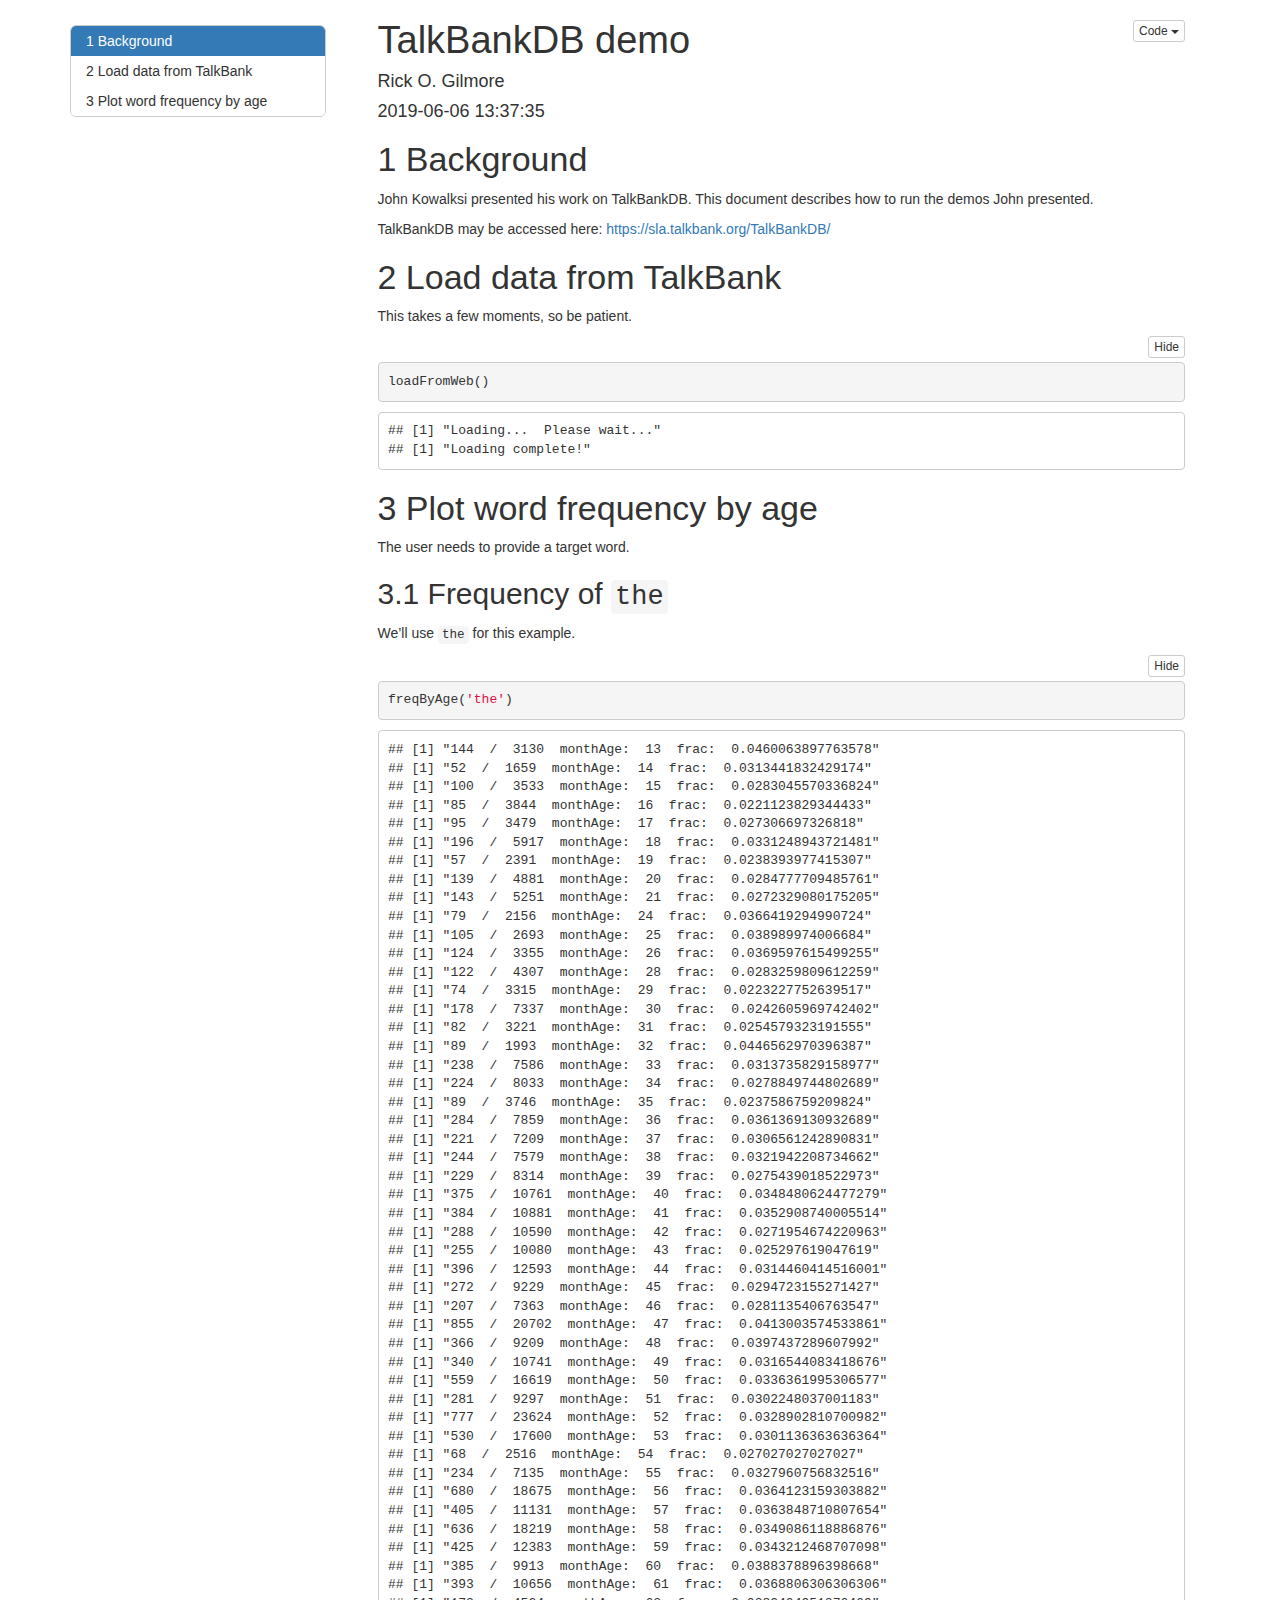
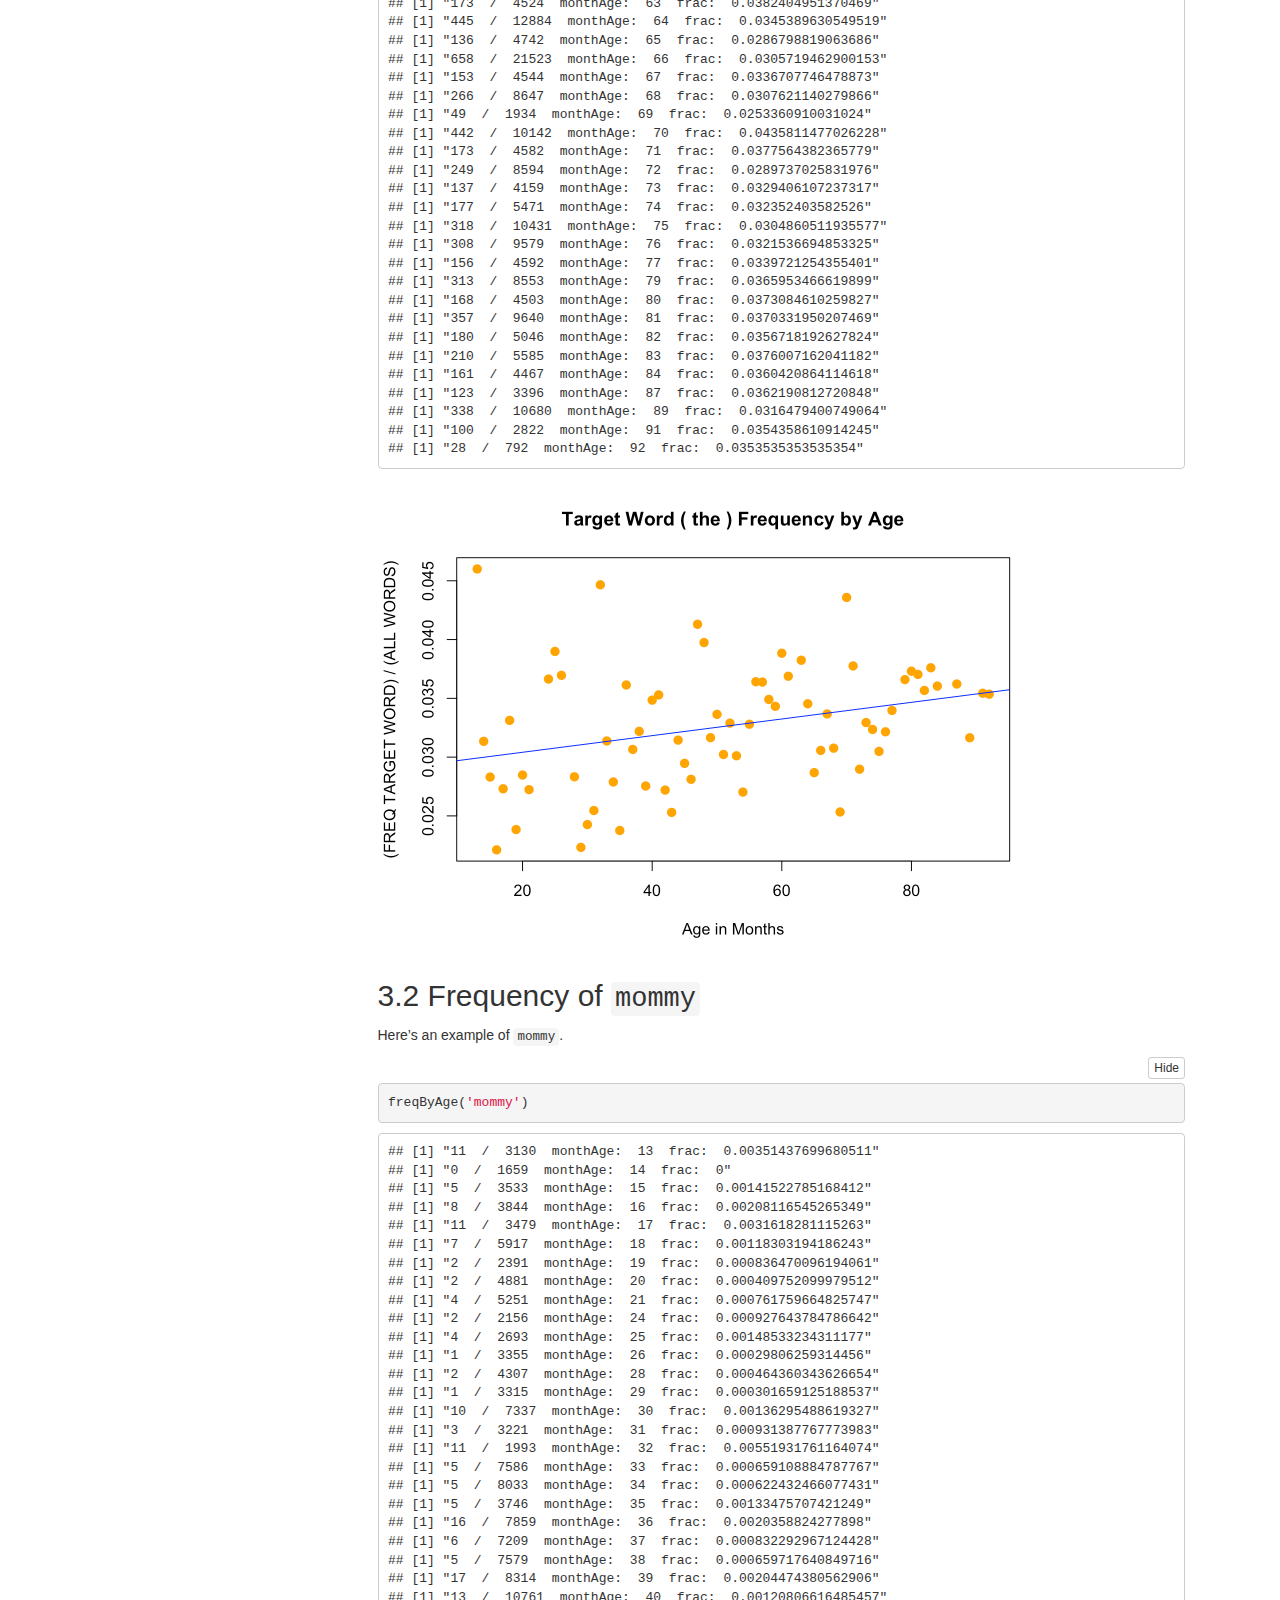
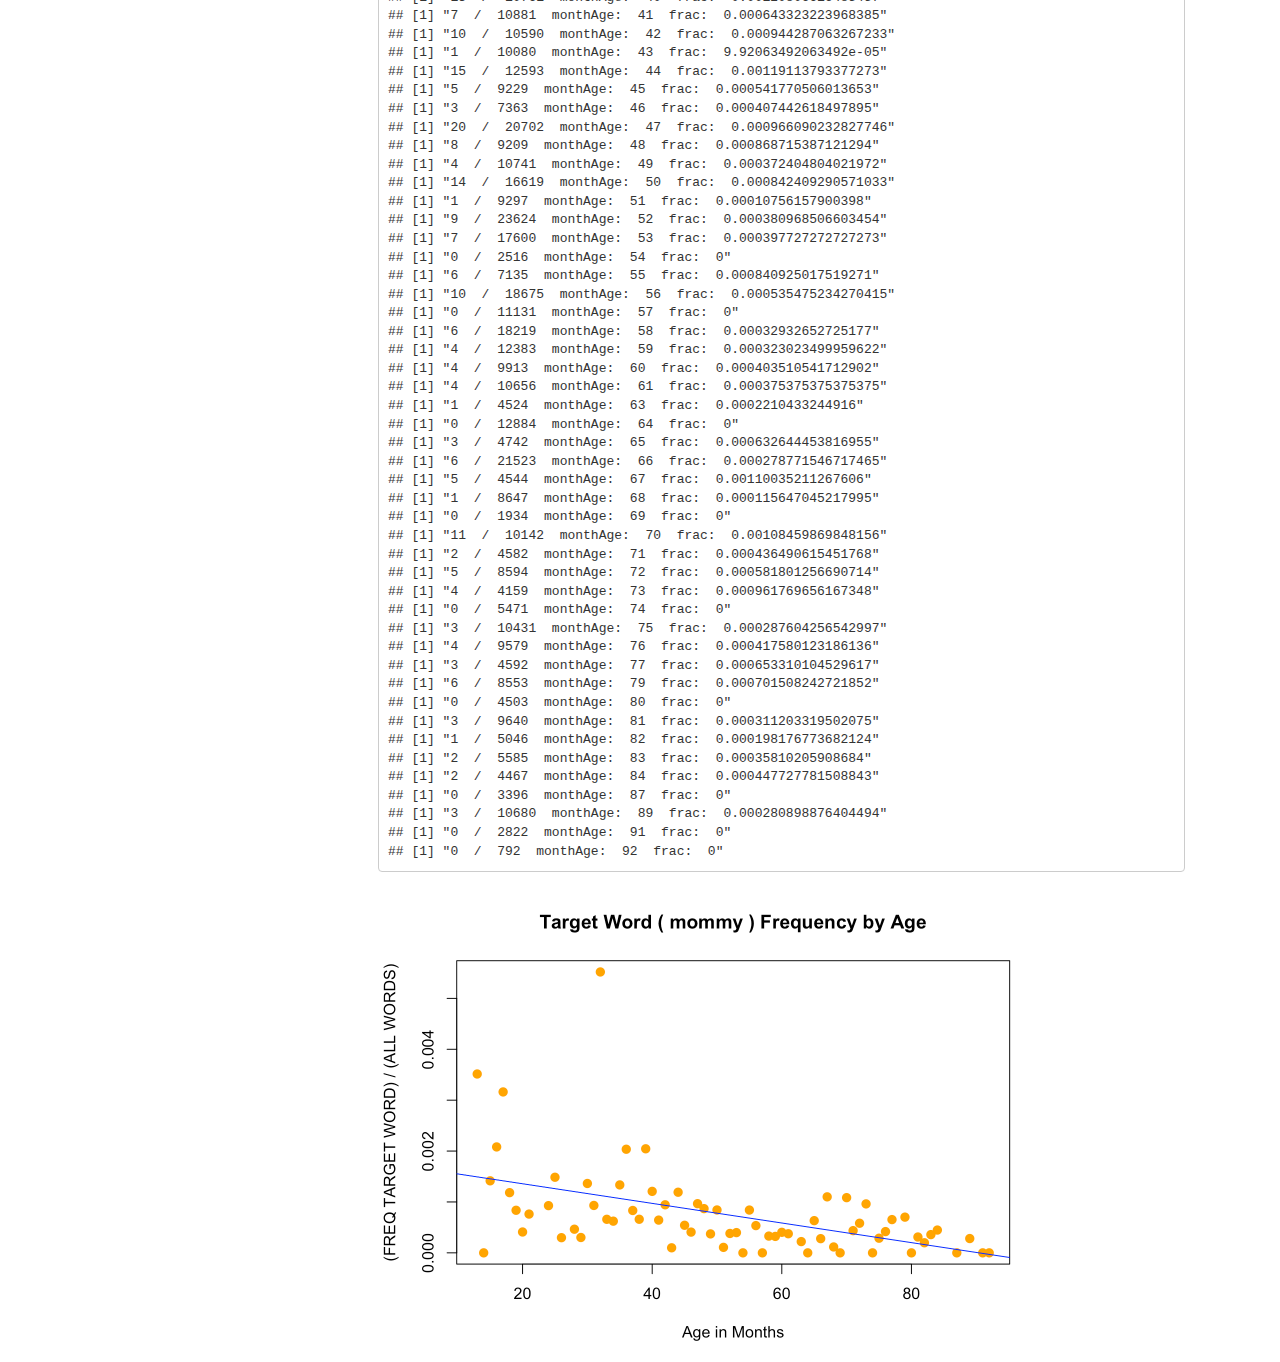
==== TalkBankDB/index.html @ f8108ed7 "Add TalkBankDB foundation" ====
<!DOCTYPE html>

<html xmlns="http://www.w3.org/1999/xhtml">

<head>

<meta charset="utf-8" />
<meta http-equiv="Content-Type" content="text/html; charset=utf-8" />
<meta name="generator" content="pandoc" />


<meta name="author" content="Rick O. Gilmore" />


<title>TalkBankDB demo</title>

<script src="[data-uri]"></script>
<meta name="viewport" content="width=device-width, initial-scale=1" />
<link href="data:text/css;charset=utf-8,html%7Bfont%2Dfamily%3Asans%2Dserif%3B%2Dwebkit%2Dtext%2Dsize%2Dadjust%3A100%25%3B%2Dms%2Dtext%2Dsize%2Dadjust%3A100%25%7Dbody%7Bmargin%3A0%7Darticle%2Caside%2Cdetails%2Cfigcaption%2Cfigure%2Cfooter%2Cheader%2Chgroup%2Cmain%2Cmenu%2Cnav%2Csection%2Csummary%7Bdisplay%3Ablock%7Daudio%2Ccanvas%2Cprogress%2Cvideo%7Bdisplay%3Ainline%2Dblock%3Bvertical%2Dalign%3Abaseline%7Daudio%3Anot%28%5Bcontrols%5D%29%7Bdisplay%3Anone%3Bheight%3A0%7D%5Bhidden%5D%2Ctemplate%7Bdisplay%3Anone%7Da%7Bbackground%2Dcolor%3Atransparent%7Da%3Aactive%2Ca%3Ahover%7Boutline%3A0%7Dabbr%5Btitle%5D%7Bborder%2Dbottom%3A1px%20dotted%7Db%2Cstrong%7Bfont%2Dweight%3A700%7Ddfn%7Bfont%2Dstyle%3Aitalic%7Dh1%7Bmargin%3A%2E67em%200%3Bfont%2Dsize%3A2em%7Dmark%7Bcolor%3A%23000%3Bbackground%3A%23ff0%7Dsmall%7Bfont%2Dsize%3A80%25%7Dsub%2Csup%7Bposition%3Arelative%3Bfont%2Dsize%3A75%25%3Bline%2Dheight%3A0%3Bvertical%2Dalign%3Abaseline%7Dsup%7Btop%3A%2D%2E5em%7Dsub%7Bbottom%3A%2D%2E25em%7Dimg%7Bborder%3A0%7Dsvg%3Anot%28%3Aroot%29%7Boverflow%3Ahidden%7Dfigure%7Bmargin%3A1em%2040px%7Dhr%7Bheight%3A0%3B%2Dwebkit%2Dbox%2Dsizing%3Acontent%2Dbox%3B%2Dmoz%2Dbox%2Dsizing%3Acontent%2Dbox%3Bbox%2Dsizing%3Acontent%2Dbox%7Dpre%7Boverflow%3Aauto%7Dcode%2Ckbd%2Cpre%2Csamp%7Bfont%2Dfamily%3Amonospace%2Cmonospace%3Bfont%2Dsize%3A1em%7Dbutton%2Cinput%2Coptgroup%2Cselect%2Ctextarea%7Bmargin%3A0%3Bfont%3Ainherit%3Bcolor%3Ainherit%7Dbutton%7Boverflow%3Avisible%7Dbutton%2Cselect%7Btext%2Dtransform%3Anone%7Dbutton%2Chtml%20input%5Btype%3Dbutton%5D%2Cinput%5Btype%3Dreset%5D%2Cinput%5Btype%3Dsubmit%5D%7B%2Dwebkit%2Dappearance%3Abutton%3Bcursor%3Apointer%7Dbutton%5Bdisabled%5D%2Chtml%20input%5Bdisabled%5D%7Bcursor%3Adefault%7Dbutton%3A%3A%2Dmoz%2Dfocus%2Dinner%2Cinput%3A%3A%2Dmoz%2Dfocus%2Dinner%7Bpadding%3A0%3Bborder%3A0%7Dinput%7Bline%2Dheight%3Anormal%7Dinput%5Btype%3Dcheckbox%5D%2Cinput%5Btype%3Dradio%5D%7B%2Dwebkit%2Dbox%2Dsizing%3Aborder%2Dbox%3B%2Dmoz%2Dbox%2Dsizing%3Aborder%2Dbox%3Bbox%2Dsizing%3Aborder%2Dbox%3Bpadding%3A0%7Dinput%5Btype%3Dnumber%5D%3A%3A%2Dwebkit%2Dinner%2Dspin%2Dbutton%2Cinput%5Btype%3Dnumber%5D%3A%3A%2Dwebkit%2Douter%2Dspin%2Dbutton%7Bheight%3Aauto%7Dinput%5Btype%3Dsearch%5D%7B%2Dwebkit%2Dbox%2Dsizing%3Acontent%2Dbox%3B%2Dmoz%2Dbox%2Dsizing%3Acontent%2Dbox%3Bbox%2Dsizing%3Acontent%2Dbox%3B%2Dwebkit%2Dappearance%3Atextfield%7Dinput%5Btype%3Dsearch%5D%3A%3A%2Dwebkit%2Dsearch%2Dcancel%2Dbutton%2Cinput%5Btype%3Dsearch%5D%3A%3A%2Dwebkit%2Dsearch%2Ddecoration%7B%2Dwebkit%2Dappearance%3Anone%7Dfieldset%7Bpadding%3A%2E35em%20%2E625em%20%2E75em%3Bmargin%3A0%202px%3Bborder%3A1px%20solid%20silver%7Dlegend%7Bpadding%3A0%3Bborder%3A0%7Dtextarea%7Boverflow%3Aauto%7Doptgroup%7Bfont%2Dweight%3A700%7Dtable%7Bborder%2Dspacing%3A0%3Bborder%2Dcollapse%3Acollapse%7Dtd%2Cth%7Bpadding%3A0%7D%40media%20print%7B%2A%2C%3Aafter%2C%3Abefore%7Bcolor%3A%23000%21important%3Btext%2Dshadow%3Anone%21important%3Bbackground%3A0%200%21important%3B%2Dwebkit%2Dbox%2Dshadow%3Anone%21important%3Bbox%2Dshadow%3Anone%21important%7Da%2Ca%3Avisited%7Btext%2Ddecoration%3Aunderline%7Da%5Bhref%5D%3Aafter%7Bcontent%3A%22%20%28%22%20attr%28href%29%20%22%29%22%7Dabbr%5Btitle%5D%3Aafter%7Bcontent%3A%22%20%28%22%20attr%28title%29%20%22%29%22%7Da%5Bhref%5E%3D%22javascript%3A%22%5D%3Aafter%2Ca%5Bhref%5E%3D%22%23%22%5D%3Aafter%7Bcontent%3A%22%22%7Dblockquote%2Cpre%7Bborder%3A1px%20solid%20%23999%3Bpage%2Dbreak%2Dinside%3Aavoid%7Dthead%7Bdisplay%3Atable%2Dheader%2Dgroup%7Dimg%2Ctr%7Bpage%2Dbreak%2Dinside%3Aavoid%7Dimg%7Bmax%2Dwidth%3A100%25%21important%7Dh2%2Ch3%2Cp%7Borphans%3A3%3Bwidows%3A3%7Dh2%2Ch3%7Bpage%2Dbreak%2Dafter%3Aavoid%7D%2Enavbar%7Bdisplay%3Anone%7D%2Ebtn%3E%2Ecaret%2C%2Edropup%3E%2Ebtn%3E%2Ecaret%7Bborder%2Dtop%2Dcolor%3A%23000%21important%7D%2Elabel%7Bborder%3A1px%20solid%20%23000%7D%2Etable%7Bborder%2Dcollapse%3Acollapse%21important%7D%2Etable%20td%2C%2Etable%20th%7Bbackground%2Dcolor%3A%23fff%21important%7D%2Etable%2Dbordered%20td%2C%2Etable%2Dbordered%20th%7Bborder%3A1px%20solid%20%23ddd%21important%7D%7D%40font%2Dface%7Bfont%2Dfamily%3A%27Glyphicons%20Halflings%27%3Bsrc%3Aurl%28data%3Aapplication%2Fvnd%2Ems%2Dfontobject%3Bbase64%2Cn04AAEFNAAACAAIABAAAAAAABQAAAAAAAAABAJABAAAEAExQAAAAAAAAAAIAAAAAAAAAAAEAAAAAAAAAJxJ%[base64]%2FSEdmjKHUbyow8ATBE40IvWA3vTu8LiABDQ%2BpexwUMcm1SMnNryctQSiI1K5ZnbOlXKmnVV5YvRe6RnNMFNCOs1KNVpn6yZhCJkRtVRNzEufeIq7HgSrcx4S8h%2Fv4vnrrKc6oCNxmSk2uKlZQHBii6iKFoH0746ThvkO1kJHlxjrkxs%2BLWORaDQBEtiYJIR5IB9Bi1UyL4Rmr0BNigNkMzlKQmnofBHviqVzUxwdMb3NdCn69hy%2BpRYVKGVS%2F1tnsqv4LL7wCCPZZAZPT4aCShHjHJVNuXbmMrY5LeQaGnvAkXlVrJgKRAUdFjrWEah9XebPeQMj7KS7DIBAFt8ycgC5PLGUOHSE3ErGZCiViNLL5ZARfywnCoZaKQCu6NuFX42AEeKtKUGnr%2FCm2Cy8tpFhBPMW5Fxi4Qm4TkDWh4IWFDClhU2hRWosUWqcKLlgyXB%2BlSHaWaHiWlBAR8SeSgSPCQxdVQgzUixWKSTrIQEbU94viDctkvX%2BVSjJuUmV8L4CXShI11esnp0pjWNZIyxKHS4wVQ2ime1P4RnhvGw0aDN1OLAXGERsB7buFpFGGBAre4QEQR0HOIO5oYH305G%2BKspT%2FFupEGGafCCwxSe6ZUa%2B073rXHnNdVXE6eWvibUS27XtRzkH838mYLMBmYysZTM0EM3A1fbpCBYFccN1B%2FEnCYu%2FTgCGmr7bMh8GfYL%2BBfcLvB0gRagC09w9elfldaIy%2FhNCBLRgBgtCC7jAF63wLSMAfbfAlEggYU0bUA7ACCJmTDpEmJtI78w4%2FBO7dN7JR7J7ZvbYaUbaILSQsRBiF3HGk5fEg6p9unwLvn98r%2BvnsV%2B372uf1xBLq4qU%2F45fTuqaAP%2BpssmCCCTF0mhEow8ZXZOS8D7Q85JsxZ%2BAzok7B7O%2Ff6J8AzYBySZQB%2FQHYUSA%2BEeQhEWiS6AIQzgcsDiER4MjgMBAWDV4AgQ3g1eBgIdweCQmCjJEMkJ%2BPKRWyFHHmg1Wi%2F6xzUgA0LREoKJChwnQa9B%2B5RQZRB3IlBlkAnxyQNaANwHMowzlYSMCBgnbpzvqpl0iTJNCQidDI9ZrSYNIRBhHtUa5YHMHxyGEik9hDE0AKj72AbTCaxtHPUaKZdAZSnQTyjGqGLsmBStCejApUhg4uBMU6mATujEl%2BKdDPbI6Ag4vLr%2BhjY6lbjBeoLKnZl0UZgRX8gTySOeynZVz1wOq7e1hFGYIq%2BMhrGxDLak0PrwYzSXtcuyhXEhwOYofiW%2BEcI%2Fjw8P6IY6ed%2BetAbuqKp5QIapT77LnAe505lMuqL79a0ut4rWexzFttsOsLDy7zvtQzcq3U1qabe7tB0wHWVXji%2BzDbo8x8HyIRUbXnwUcklFv51fvTymiV%2BMXLSmGH9d9%2BaXpD5X6lao41anWGig7IwIdnoBY2ht%2FpO9mClLo4NdXHAsefqWUKlXJkbqPOFhMoR4aiA1BXqhRNbB2Xwi%2B7u%2FjpAoOpKJ0UX24EsrzMfHXViakCNcKjBxuQX8BO0ZqjJ3xXzf%2B61t2VXOSgJ8xu65QKgtN6FibPmPYsXbJRHHqbgATcSZxBqGiDiU4NNNsYBsKD0MIP%2FOfKnlk%2FLkaid%[base64]%2FgFtuW0wR4cgd%2BZKesSV7QkNE2kw6AV4hoIuC02LGmTomyf8PiO6CZzOTLTPQ%2BHW06H%2Btx%2BbQ8LmDYg1pTFrp2oJXgkZTyeRJZM0C8aE2LpFrNVDuhARsN543%2FFV6klQ6Tv1OoZGXLv0igKrl%2FCmJxRmX7JJbJ998VSIPQRyDBICzl4JJlYHbdql30NvYcOuZ7a10uWRrgoieOdgIm4rlq6vNOQBuqESLbXG5lzdJGHw2m0sDYmODXbYGTfSTGRKpssTO95fothJCjUGQgEL4yKoGAF%2F0SrpUDNn8CBgBcSDQByAeNkCXp4S4Ro2Xh4OeaGRgR66PVOsU8bc6TR5%[base64]%2F1SgRCJ1dk4UdBT7OoyuNgLs0oCd8RnrEIb6QdMxT2QjD4zMrJkfgx5aDMcA4orsTtKCqWb%2FVeyceqa5OGSmB28YwH4rFbkQaLoUN8OQQYnD3w2eXpI4ScQfbCUZiJ4yMOIKLyyTc7BQ4uXUw6Ee6%2FxM%2B4Y67ngNBknxIPwuppgIhFcwJyr6EIj%2BLzNj%2FmfR2vhhRlx0BILZoAYruF0caWQ7YxO66UmeguDREAFHYuC7HJviRgVO6ruJH59h%2FC%2FPkgSle8xNzZJULLWq9JMDTE2fjGE146a1Us6PZDGYle6ldWRqn%2FpdpgHKNGrGIdkRK%2BKPETT9nKT6kLyDI8xd9A1FgWmXWRAIHwZ37WyZHOVyCadJEmMVz0MadMjDrPho%2BEIochkVC2xgGiwwsQ6DMv2P7UXqT4x7CdcYGId2BJQQa85EQKmCmwcRejQ9Bm4oATENFPkxPXILHpMPUyWTI5rjNOsIlmEeMbcOCEqInpXACYQ9DDxmFo9vcmsDblcMtg4tqBerNngkIKaFJmrQAPnq1dEzsMXcwjcHdfdCibcAxxA%2Bq%2Fj9m3LM%2FO7WJka4tSidVCjsvo2lQ%2F2ewyoYyXwAYyr2PlRoR5MpgVmSUIrM3PQxXPbgjBOaDQFIyFMJvx3Pc5RSYj12ySVF9fwFPQu2e2KWVoL9q3Ayv3IzpGHUdvdPdrNUdicjsTQ2ISy7QU3DrEytIjvbzJnAkmANXjAFERA0MUoPF3%2F5KFmW14bBNOhwircYgMqoDpUMcDtCmBE82QM2YtdjVLB4kBuKho%2FbcwQdeboqfQartuU3CsCf%2BcXkgYAqp%2F0Ee3RorAZt0AvvOCSI4JICIlGlsV0bsSid%2FNIEALAAzb6HAgyWHBps6xAOwkJIGcB82CxRQq4sJf3FzA70A%2BTRqcqjEMETCoez3mkPcpnoALs0ugJY8kQwrC%[base64]%2FWDHA60cYFaI%2FPjpzquUqdaYGcIq%2BmLez3WLFFCtNBN2QJcrlcoELgiPku5R5dSlJFaCEqEZle1AQzAKC%2B1SotMcBNyQUFuRHRF6OlimSBgjZeTBCwLyc6A%2BP%2FoFRchXTz5ADknYJHxzrJ5pGuIKRQISU6WyKTBBjD8WozmVYWIsto1AS5rxzKlvJu4E%2FvwOiKxRtCWsDM%2BeTHUrmwrCK5BIfMzGkD%2B0Fk5LzBs0jMYXktNDblB06LMNJ09U8pzSLmo14MS0OMjcdrZ31pyQqxJJpRImlSvfYAK8inkYU52QY2FPEVsjoWewpwhRp5yAuNpkqhdb7ku9Seefl2D0B8SMTFD90xi4CSOwwZy9IKkpMtI3FmFUg3%2FkFutpQGNc3pCR7gvC4sgwbupDu3DyEN%2BW6YGLNM21jpB49irxy9BSlHrVDlnihGKHwPrbVFtc%2Bh1rVQKZduxIyojccZIIcOCmhEnC7UkY68WXKQgLi2JCDQkQWJRQuk60hZp0D3rtCTINSeY9Ej2kIKYfGxwOs4j9qMM7fYZiipzgcf7TamnehqdhsiMiCawXnz4xAbyCkLAx5EGbo3Ax1u3dUIKnTxIaxwQTHehPl3V491H0%2BbC5zgpGz7Io%2BmjdhKlPJ01EeMpM7UsRJMi1nGjmJg35i6bQBAAxjO%2FENJubU2mg3ONySEoWklCwdABETcs7ck3jgiuU9pcKKpbgn%2B3YlzV1FzIkB6pmEDOSSyDfPPlQskznctFji0kpgZjW5RZe6x9kYT4KJcXg0bNiCyif%2BpZACCyRMmYsfiKmN9tSO65F0R2OO6ytlEhY5Sj6uRKfFxw0ijJaAx%2Fk3QgnAFSq27%2F2i4GEBA%2BUvTJKK%2F9eISNvG46Em5RZfjTYLdeD8kdXHyrwId%2FDQZUaMCY4gGbke2C8vfjgV%2FY9kkRQOJIn%2FxM9INZSpiBnqX0Q9GlQPpPKAyO5y%2BW5NMPSRdBCUlmuxl40ZfMCnf2Cp044uI9WLFtCi4YVxKjuRCOBWIb4XbIsGdbo4qtMQnNOQz4XDSui7W%2FN6l54qOynCqD3DpWQ%2BmpD7C40D8BZEWGJX3tlAaZBMj1yjvDYKwCJBa201u6nBKE5UE%2B7QSEhCwrXfbRZylAaAkplhBWX50dumrElePyNMRYUrC99UmcSSNgImhFhDI4BXjMtiqkgizUGCrZ8iwFxU6fQ8GEHCFdLewwxYWxgScAYMdMLmcZR6b7rZl95eQVDGVoUKcRMM1ixXQtXNkBETZkVVPg8LoSrdetHzkuM7DjZRHP02tCxA1fmkXKF3VzfN1pc1cv%2F8lbTIkkYpqKM9VOhp65ktYk%2BQ46myFWBapDfyWUCnsnI00QTBQmuFjMZTcd0V2NQ768Fhpby04k2IzNR1wKabuGJqYWwSly6ocMFGTeeI%2BejsWDYgEvr66QgqdcIbFYDNgsm0x9UHY6SCd5%2B7tpsLpKdvhahIDyYmEJQCqMqtCF6UlrE5GXRmbu%[base64]%2FiOmsLtHSWNUWEGk9hScMPShasUA1AcHOtRZlqMeQ0OzYS9vQvYUjOLrzP07BUAFikcJNMi7gIxEw4pL1G54TcmmmoAQ5s7TGWErJZ2Io4yQ0ljRYhL8H5e62oDtLF8aDpnIvZ5R3GWJyAugdiiJW9hQAVTsnCBHhwu7rkBlBX6r3b7ejEY0k5GGeyKv66v%2B6dg7mcJTrWHbtMywbedYqCQ0FPwoytmSWsL8WTtChZCKKzEF7vP6De4x2BJkkniMgSdWhbeBSLtJZR9CTHetK1xb34AYIJ37OegYIoPVbXgJ%2FqDQK%2BbfCtxQRVKQu77WzOoM6SGL7MaZwCGJVk46aImai9fmam%2BWpHG%2B0BtQPWUgZ7RIAlPq6lkECUhZQ2gqWkMYKcYMYaIc4gYCDFHYa2d1nzp3%2BJ1eCBay8IYZ0wQRKGAqvCuZ%2FUgbQPyllosq%2BXtfKIZOzmeJqRazpmmoP%2F76YfkjzV2NlXTDSBYB04SVlNQsFTbGPk1t%2FI4Jktu0XSgifO2ozFOiwd%2F0SssJDn0dn4xqk4GDTTKX73%2FwQyBLdqgJ%2BWx6AQaba3BA9CKEzjtQYIfAsiYamapq80LAamYjinlKXUkxdpIDk0puXUEYzSalfRibAeDAKpNiqQ0FTwoxuGYzRnisyTotdVTclis1LHRQCy%2FqqL8oUaQzWRxilq5Mi0IJGtMY02cGLD69vGjkj3p6pGePKI8bkBv5evq8SjjyU04vJR2cQXQwSJyoinDsUJHCQ50jrFTT7yRdbdYQMB3MYCb6uBzJ9ewhXYPAIZSXfeEQBZZ3GPN3Nbhh%2FwkvAJLXnQMdi5NYYZ5GHE400GS5rXkOZSQsdZgIbzRnF9ueLnsfQ47wHAsirITnTlkCcuWWIUhJSbpM3wWhXNHvt2xUsKKMpdBSbJnBMcihkoDqAd1Zml%2FR4yrzow1Q2A5G%2Bkzo%2FRhRxQS2lCSDRV8LlYLBOOoo1bF4jwJAwKMK1tWLHlu9i0j4Ig8qVm6wE1DxXwAwQwsaBWUg2pOOol2dHxyt6npwJEdLDDVYyRc2D0HbcbLUJQj8gPevQBUBOUHXPrsAPBERICpnYESeu2OHotpXQxRGlCCtLdIsu23MhZVEoJg8Qumj%2FUMMc34IBqTKLDTp76WzL%2FdMjCxK7MjhiGjeYAC%2Fkj%2FjY%2FRde7hpSM1xChrog6yZ7OWTuD56xBJnGFE%2BpT2ElSyCnJcwVzCjkqeNLfMEJqKW0G7OFIp0G%2B9mh50I9o8k1tpCY0xYqFNIALgIfc2me4n1bmJnRZ89oepgLPT0NTMLNZsvSCZAc3TXaNB07vail36%2FdBySis4m9%2FDR8izaLJW6bWCkVgm5T%2Bius3ZXq4xI%2BGnbveLbdRwF2mNtsrE0JjYc1AXknCOrLSu7Te%2Fr4dPYMCl5qtiHNTn%2BTPbh1jCBHH%2BdMJNhwNgs3nT%2BOhQoQ0vYif56BMG6WowAcHR3DjQolxLzyVekHj00PBAaW7IIAF1EF%2BuRIWyXjQMAs2chdpaKPNaB%2BkSezYt0%2BCA04sOg5vx8Fr7Ofa9sUv87h7SLAUFSzbetCCZ9pmyLt6l6%2FTzoA1%2FZBG9bIUVHLAbi%2FkdBFgYGyGwRQGBpkqCEg2ah9UD6EedEcEL3j4y0BQQCiExEnocA3SZboh%2Bepgd3YsOkHskZwPuQ5OoyA0fTA5AXrHcUOQF%2BzkJHIA7PwCDk1gGVmGUZSSoPhNf%2BTklauz98QofOlCIQ%2FtCD4dosHYPqtPCXB3agggQQIqQJsSkB%2Bqn0rkQ1toJjON%2FOtCIB9RYv3PqRA4C4U68ZMlZn6BdgEvi2ziU%2BTQ6NIw3ej%2BAtDwMGEZk7e2IjxUWKdAxyaw9OCwSmeADTPPleyk6UhGDNXQb%2B%2BW6Uk4q6F7%2Frg6WVTo82IoCxSIsFDrav4EPHphD3u4hR53WKVvYZUwNCCeM4PMBWzK%2BEfIthZOkuAwPo5C5jgoZgn6dUdvx5rIDmd58cXXdKNfw3l%2BwM2UjgrDJeQHhbD7HW2QDoZMCujgIUkk5Fg8VCsdyjOtnGRx8wgKRPZN5dR0zPUyfGZFVihbFRniXZFOZGKPnEQzU3AnD1KfR6weHW2XS6KbPJxUkOTZsAB9vTVp3Le1F8q5l%2BDMcLiIq78jxAImD2pGFw0VHfRatScGlK6SMu8leTmhUSMy8Uhdd6xBiH3Gdman4tjQGLboJfqz6fL2WKHTmrfsKZRYX6BTDjDldKMosaSTLdQS7oDisJNqAUhw1PfTlnacCO8vl8706Km1FROgLDmudzxg%2BEWTiArtHgLsRrAXYWdB0NmToNCJdKm0KWycZQqb%2BMw76Qy29iQ5up%2FX7oyw8QZ75kP5F6iJAJz6KCmqxz8fEa%2FxnsMYcIO%2FvEkGRuMckhr4rIeLrKaXnmIzlNLxbFspOphkcnJdnz%2FChp%2FVlpj2P7jJQmQRwGnltkTV5dbF9fE3%2FfxoSqTROgq9wFUlbuYzYcasE0ouzBo%2BdDCDzxKAfhbAZYxQiHrLzV2iVexnDX%2FQnT1fsT%2Fxuhu1ui5qIytgbGmRoQkeQooO8eJNNZsf0iALur8QxZFH0nCMnjerYQqG1pIfjyVZWxhVRznmmfLG00BcBWJE6hzQWRyFknuJnXuk8A5FRDCulwrWASSNoBtR%2BCtGdkPwYN2o7DOw%2FVGlCZPusRBFXODQdUM5zeHDIVuAJBLqbO%2Ff9Qua%2BpDqEPk230Sob9lEZ8BHiCorjVghuI0lI4JDgHGRDD%2FprQ84B1pVGkIpVUAHCG%2Biz3Bn3qm2AVrYcYWhock4jso5%2BJ7HfHVj4WMIQdGctq3psBCVVzupQOEioBGA2Bk%2BUILT7%2BVoX5mdxxA5fS42gISQVi%2FHTzrgMxu0fY6hE1ocUwwbsbWcezrY2n6S8%2F6cxXkOH4prpmPuFoikTzY7T85C4T2XYlbxLglSv2uLCgFv8Quk%2FwdesUdWPeHYIH0R729JIisN9Apdd4eB10aqwXrPt%2BSu9mA8k8n1sjMwnfsfF2j3jMUzXepSHmZ%2FBfqXvzgUNQQWOXO8YEuFBh4QTYCkOAPxywpYu1VxiDyJmKVcmJPGWk%2Fgc3Pov02StyYDahwmzw3E1gYC9wkupyWfDqDSUMpCTH5e5N8B%2F%2FlHiMuIkTNw4USHrJU67bjXGqNav6PBuQSoqTxc8avHoGmvqNtXzIaoyMIQIiiUHIM64cXieouplhNYln7qgc4wBVAYR104kO%2BCvKqsg4yIUlFNThVUAKZxZt1XA34h3TCUUiXVkZ0w8Hh2R0Z5L0b4LZvPd%2Fp1gi%2F07h8qfwHrByuSxglc9cI4QIg2oqvC%2Fqm0i7tjPLTgDhoWTAKDO2ONW5oe%2B%2FeKB9vZB8K6C25yCZ9RFVMnb6NRdRjyVK57CHHSkJBfnM2%2Fj4ODUwRkqrtBBCrDsDpt8jhZdXoy%2F1BCqw3sSGhgGGy0a5Jw6BP%2FTExoCmNFYjZl248A0osgPyGEmRA%2BfAsqPVaNAfytu0vuQJ7rk3J4kTDTR2AlCHJ5cls26opZM4w3jMULh2YXKpcqGBtuleAlOZnaZGbD6DHzMd6i2oFeJ8z9XYmalg1Szd%2FocZDc1C7Y6vcALJz2lYnTXiWEr2wawtoR4g3jvWUU2Ngjd1cewtFzEvM1NiHZPeLlIXFbBPawxNgMwwAlyNSuGF3zizVeOoC9bag1qRAQKQE%2FEZBWC2J8mnXAN2aTBboZ7HewnObE8CwROudZHmUM5oZ%2FUgd%2FJZQK8lvAm43uDRAbyW8gZ%2BZGq0EVerVGUKUSm%2FIdn8AQHdR4m7bue88WBwft9mSCeMOt1ncBwziOmJYI2ZR7ewNMPiCugmSsE4EyQ%2BQATJG6qORMGd4snEzc6B4shPIo4G1T7PgSm8PY5eUkPdF8JZ0VBtadbHXoJgnEhZQaODPj2gpODKJY5Yp4DOsLBFxWbvXN755KWylJm%2BoOd4zEL9Hpubuy2gyyfxh8oEfFutnYWdfB8PdESLWYvSqbElP9qo3u6KTmkhoacDauMNNjj0oy40DFV7Ql0aZj77xfGl7TJNHnIwgqOkenruYYNo6h724%2BzUQ7%2BvkCpZB%2BpGA562hYQiDxHVWOq0oDQl%2FQsoiY%2BcuI7iWq%2FZIBtHcXJ7kks%2Bh2fCNUPA82BzjnqktNts%2BRLdk1VSu%2BtqEn7QZCCsvEqk6FkfiOYkrsw092J8jsfIuEKypNjLxrKA9kiA19mxBD2suxQKCzwXGws7kEJvlhUiV9tArLIdZW0IORcxEzdzKmjtFhsjKy%2F44XYXdI5noQoRcvjZ1RMPACRqYg2V1%2BOwOepcOknRLLFdYgTkT5UApt%2FJhLM3jeFYprZV%2BZow2g8fP%2BU68hkKFWJj2yBbKqsrp25xkZX1DAjUw52IMYWaOhab8Kp05VrdNftqwRrymWF4OQSjbdfzmRZirK8FMJELEgER2PHjEAN9pGfLhCUiTJFbd5LBkOBMaxLr%2FA1SY9dXFz4RjzoU9ExfJCmx%2FI9FKEGT3n2cmzl2X42L3Jh%2BAbQq6sA%2BSs1kitoa4TAYgKHaoybHUDJ51oETdeI%2F9ThSmjWGkyLi5QAGWhL0BG1UsTyRGRJOldKBrYJeB8ljLJHfATWTEQBXBDnQexOHTB%2BUn44zExFE4vLytcu5NwpWrUxO%2F0ZICUGM7hGABXym0V6ZvDST0E370St9MIWQOTWngeoQHUTdCJUP04spMBMS8LSker9cReVQkULFDIZDFPrhTzBl6sed9wcZQTbL%2BBDqMyaN3RJPh%2Fanbx%2BIv%2BqgQdAa3M9Z5JmvYlh4qop%2BHo1F1W5gbOE9YKLgAnWytXElU4G8GtW47lhgFE6gaSs%2Bgs37sFvi0PPVvA5dnCBgILTwoKd%2F%2BDoL9F6inlM7H4rOTzD79KJgKlZO%2FZgt22UsKhrAaXU5ZcLrAglTVKJEmNJvORGN1vqrcfSMizfpsgbIe9zno%2BgBoKVXgIL%2FVI8dB1O5o%2FR3Suez%2FgD7M781ShjKpIIORM%2FnxG%2BjjhhgPwsn2IoXsPGPqYHXA63zJ07M2GPEykQwJBYLK808qYxuIew4frk52nhCsnCYmXiR6CuapvE1IwRB4%2FQftDbEn%2BAucIr1oxrLabRj9q4ae0%2BfXkHnteAJwXRbVkR0mctVSwEbqhJiMSZUp9DNbEDMmjX22m3ABpkrPQQTP3S1sib5pD2VRKRd%2BeNAjLYyT0hGrdjWJZy24OYXRoWQAIhGBZRxuBFMjjZQhpgrWo8SiFYbojcHO8V5DyscJpLTHyx9Fimassyo5U6WNtquUMYgccaHY5amgR3PQzq3ToNM5ABnoB9kuxsebqmYZm0R9qxJbFXCQ1UPyFIbxoUraTJFDpCk0Wk9GaYJKz%2F6oHwEP0Q14lMtlddQsOAU9zlYdMVHiT7RQP3XCmWYDcHCGbVRHGnHuwzScA0BaSBOGkz3lM8CArjrBsyEoV6Ys4qgDK3ykQQPZ3hCRGNXQTNNXbEb6tDiTDLKOyMzRhCFT%2BmAUmiYbV3YQVqFVp9dorv%2BTsLeCykS2b5yyu8AV7IS9cxcL8z4Kfwp%2BxJyYLv1OsxQCZwTB4a8BZ%2F5EdxTBJthApqyfd9u3ifr%2FWILTqq5VqgwMT9SOxbSGWLQJUUWCVi4k9tho9nEsbUh7U6NUsLmkYFXOhZ0kmamaJLRNJzSj%2Fqn4Mso6zb6iLLBXoaZ6AqeWCjHQm2lztnejYYM2eubnpBdKVLORZhudH3JF1waBJKA9%2BW8EhMj3Kzf0L4vi4k6RoHh3Z5YgmSZmk6ns4fjScjAoL8GoOECgqgYEBYUGFVO4FUv4%2FYtowhEmTs0vrvlD%2FCrisnoBNDAcUi%2FteY7OctFlmARQzjOItrrlKuPO6E2Ox93L4O%2F4DcgV%2FdZ7qR3VBwVQxP1GCieA4RIpweYJ5FoYrHxqRBdJjnqbsikA2Ictbb8vE1GYIo9dacK0REgDX4smy6GAkxlH1yCGGsk%2BtgiDhNKuKu3yNrMdxafmKTF632F8Vx4BNK57GvlFisrkjN9WDAtjsWA0ENT2e2nETUb%2Fn7qwhvGnrHuf5bX6Vh%2Fn3xffU3PeHdR%2BFA92i6ufT3AlyAREoNDh6chiMWTvjKjHDeRhOa9YkOQRq1vQXEMppAQVwHCuIcV2g5rBn6GmZZpTR7vnSD6ZmhdSl176gqKTXu5E%2BYbfL0adwNtHP7dT7t7b46DVZIkzaRJOM%2BS6KcrzYVg%2BT3wSRFRQashjfU18NutrKa%2F7PXbtuJvpIjbgPeqd%2BpjmRw6YKpnANFSQcpzTZgpSNJ6J7uiagAbir%2F8tNXJ%2FOsOnRh6iuIexxrmkIneAgz8QoLmiaJ8sLQrELVK2yn3wOHp57BAZJhDZjTBzyoRAuuZ4eoxHruY1pSb7qq79cIeAdOwin4GdgMeIMHeG%2BFZWYaiUQQyC5b50zKjYw97dFjAeY2I4Bnl105Iku1y0lMA1ZHolLx19uZnRdILcXKlZGQx%2FGdEqSsMRU1BIrFqRcV1qQOOHyxOLXEGcbRtAEsuAC2V4K3p5mFJ22IDWaEkk9ttf5Izb2LkD1MnrSwztXmmD%2FQi%2FEmVEFBfiKGmftsPwVaIoZanlKndMZsIBOskFYpDOq3QUs9aSbAAtL5Dbokus2G4%2FasthNMK5UQKCOhU97oaOYNGsTah%2BjfCKsZnTRn5TbhFX8ghg8CBYt%2FBjeYYYUrtUZ5jVij%2Fop7V5SsbA4mYTOwZ46hqdpbB6Qvq3AS2HHNkC15pTDIcDNGsMPXaBidXYPHc6PJAkRh29Vx8KcgX46LoUQBhRM%2B3SW6Opll%2FwgxxsPgKJKzr5QCmwkUxNbeg6Wj34SUnEzOemSuvS2OetRCO8Tyy%2BQbSKVJcqkia%2BGvDefFwMOmgnD7h81TUtMn%2BmRpyJJ349HhAnoWFTejhpYTL9G8N2nVg1qkXBeoS9Nw2fB27t7trm7d%2FQK7Cr4uoCeOQ7%2F8JfKT77KiDzLImESHw%2F0wf73QeHu74hxv7uihi4fTX%2BXEwAyQG3264dwv17aJ5N335Vt9sdrAXhPOAv8JFvzqyYXwfx8WYJaef1gMl98JRFyl5Mv5Uo%2FoVH5ww5OzLFsiTPDns7fS6EURSSWd%2F92BxMYQ8sBaH%2Bj%2BwthQPdVgDGpTfi%2BJQIWMD8xKqULliRH01rTeyF8x8q%2FGBEEEBrAJMPf25UQwi0b8tmqRXY7kIvNkzrkvRWLnxoGYEJsz8u4oOyMp8cHyaybb1HdMCaLApUE%2B%2F7xLIZGP6H9xuSEXp1zLIdjk5nBaMuV%2FyTDRRP8Y2ww5RO6d2D94o%2B6ucWIqUAvgHIHXhZsmDhjVLczmZ3ca0Cb3PpKwt2UtHVQ0BgFJsqqTsnzZPlKahRUkEu4qmkJt%2Bkqdae76ViWe3STan69yaF9%2BfESD2lcQshLHWVu4ovItXxO69bqC5p1nZLvI8NdQB9s9UNaJGlQ5mG947ipdDA0eTIw%2FA1zEdjWquIsQXXGIVEH0thC5M%2BW9pZe7IhAVnPJkYCCXN5a32HjN6nsvokEqRS44tGIs7s2LVTvcrHAF%2BRVmI8L4HUYk4x%2B67AxSMJKqCg8zrGOgvK9kNMdDrNiUtSWuHFpC8%2Fp5qIQrEo%2FH%2B1l%2F0cAwQ2nKmpWxKcMIuHY44Y6DlkpO48tRuUGBWT0FyHwSKO72Ud%2BtJUfdaZ4CWNijzZtlRa8%2BCkmO%2FEwHYfPZFU%2FhzjFWH7vnzHRMo%2BaF9u8qHSAiEkA2HjoNQPEwHsDKOt6hOoK3Ce%2F%2B%2F9boMWDa44I6FrQhdgS7OnNaSzwxWKZMcyHi6LN4WC6sSj0qm2PSOGBTvDs%2FGWJS6SwEN%2FULwpb4LQo9fYjUfSXRwZkynUazlSpvX9e%2BG2zor8l%2BYaMxSEomDdLHGcD6YVQPegTaA74H8%2BV4WvJkFUrjMLGLlvSZQWvi8%2FQA7yzQ8GPno%2F%2F5SJHRP%2FOqKObPCo81s%2F%2B6WgLqykYpGAgQZhVDEBPXWgU%2FWzFZjKUhSFInufPRiMAUULC6T11yL45ZrRoB4DzOyJShKXaAJIBS9wzLYIoCEcJKQW8GVCx4fihqJ6mshBUXSw3wWVj3grrHQlGNGhIDNNzsxQ3M%2BGWn6ASobIWC%2BLbYOC6UpahVO13Zs2zOzZC8z7FmA05JhUGyBsF4tsG0drcggIFzgg%2Fkpf3%2BCnAXKiMgIE8Jk%2FMhpkc8DUJEUzDSnWlQFme3d0sHZDrg7LavtsEX3cHwjCYA17pMTfx8Ajw9hHscN67hyo%2BRJQ4458RmPywXykkVcW688oVUrQhahpPRvTWPnuI0B%2BSkQu7dCyvLRyFYlC1LG1gRCIvn3rwQeINzZQC2KXq31FaR9UmVV2QeGVqBHjmE%2BVMd3b1fhCynD0pQNhCG6%2FWCDbKPyE7NRQzL3BzQAJ0g09aUzcQA6mUp9iZFK6Sbp%2FYbHjo%2B%2B7%2FWj8S4YNa%2BZdqAw1hDrKWFXv9%2BzaXpf8ZTDSbiqsxnwN%2FCzK5tPkOr4tRh2kY3Bn9JtalbIOI4b3F7F1vPQMfoDcdxMS8CW9m%2FNCW%2FHILTUVWQIPiD0j1A6bo8vsv6P1hCESl2abrSJWDrq5sSzUpwoxaCU9FtJyYH4QFMxDBpkkBR6kn0LMPO%2B5EJ7Z6bCiRoPedRZ%2FP0SSdii7ZnPAtVwwHUidcdyspwncz5uq6vvm4IEDbJVLUFCn%2FLvIHfooUBTkFO130FC7CmmcrKdgDJcid9mvVzsDSibOoXtIf9k6ABle3PmIxejodc4aob0QKS432srrCMndbfD454q52V01G4q913mC5HOsTzWF4h2No1av1VbcUgWAqyoZl%2B11PoFYnNv2HwAODeNRkHj%2B8SF1fcvVBu6MrehHAZK1Gm69ICcTKizykHgGFx7QdowTVAsYEF2tVc0Z6wLryz2FI1sc5By2znJAAmINndoJiB4sfPdPrTC8RnkW7KRCwxC6YvXg5ahMlQuMpoCSXjOlBy0Kij%2BbsCYPbGp8BdCBiLmLSAkEQRaieWo1SYvZIKJGj9Ur%2FeWHjiB7SOVdqMAVmpBvfRiebsFjger7DC%2B8kRFGtNrTrnnGD2GAJb8rQCWkUPYHhwXsjNBSkE6lGWUj5QNhK0DMNM2l%2BkXRZ0KLZaGsFSIdQz%2FHXDxf3%2FTE30%2BDgBKWGWdxElyLccJfEpjsnszECNoDGZpdwdRgCixeg9L4EPhH%2BRptvRMVRaahu4cySjS3P5wxAUCPkmn%2BrhyASpmiTaiDeggaIxYBmtLZDDhiWIJaBgzfCsAGUF1Q1SFZYyXDt9skCaxJsxK2Ms65dmdp5WAZyxik%2FzbrTQk5KmgxCg%2Ff45L0jywebOWUYFJQAJia7XzCV0x89rpp%2Ff3AVWhSPyTanqmik2SkD8A3Ml4NhIGLAjBXtPShwKYfi2eXtrDuKLk4QlSyTw1ftXgwqA2jUuopDl%2B5tfUWZNwBpEPXghzbBggYCw%2Fdhy0ntds2yeHCDKkF%2FYxQjNIL%2FF%2F37jLPHCKBO9ibwYCmuxImIo0ijV2Wbg3kSN2psoe8IsABv3RNFaF9uMyCtCYtqcD%2BqNOhwMlfARQUdJ2tUX%2BMNJqOwIciWalZsmEjt07tfa8ma4cji9sqz%2BQ9hWfmMoKEbIHPOQORbhQRHIsrTYlnVTNvcq1imqmmPDdVDkJgRcTgB8Sb6epCQVmFZe%2BjGDiNJQLWnfx%2BdrTKYjm0G8yH0ZAGMWzEJhUEQ4Maimgf%2Fbkvo8PLVBsZl152y5S8%2BHRDfZIMCbYZ1WDp4yrdchOJw8k6R%2B%2F2pHmydK4NIK2PHdFPHtoLmHxRDwLFb7eB%2BM4zNZcB9NrAgjVyzLM7xyYSY13ykWfIEEd2n5%2FiYp3ZdrCf7fL%2Ben%2BsIJu2W7E30MrAgZBD1rAAbZHPgeAMtKCg3NpSpYQUDWJu9bT3V7tOKv%2BNRiJc8JAKqqgCA%2FPNRBR7ChpiEulyQApMK1AyqcWnpSOmYh6yLiWkGJ2mklCSPIqN7UypWj3dGi5MvsHQ87MrB4VFgypJaFriaHivwcHIpmyi5LhNqtem4q0n8awM19Qk8BOS0EsqGscuuydYsIGsbT5GHnERUiMpKJl4ON7qjB4fEqlGN%2FhCky89232UQCiaeWpDYCJINXjT6xl4Gc7DxRCtgV0i1ma4RgWLsNtnEBRQFqZggCLiuyEydmFd7WlogpkCw5G1x4ft2psm3KAREwVwr1Gzl6RT7FDAqpVal34ewVm3VH4qn5mjGj%2BbYL1NgfLNeXDwtmYSpwzbruDKpTjOdgiIHDVQSb5%2FzBgSMbHLkxWWgghIh9QTFSDILixVwg0Eg1puooBiHAt7DzwJ7m8i8%2Fi%2BjHvKf0QDnnHVkVTIqMvIQImOrzCJwhSR7qYB5gSwL6aWL9hERHCZc4G2%2BJrpgHNB8eCCmcIWIQ6rSdyPCyftXkDlErUkHafHRlkOIjxGbAktz75bnh50dU7YHk%2BMz7wwstg6RFZb%2BTZuSOx1qqP5C66c0mptQmzIC2dlpte7vZrauAMm%2F7RfBYkGtXWGiaWTtwvAQiq2oD4YixPLXE2khB2FRaNRDTk%2B9sZ6K74Ia9VntCpN4BhJGJMT4Z5c5FhSepRCRWmBXqx%2BwhVZC4me4saDs2iNqXMuCl6iAZflH8fscC1sTsy4PHeC%2BXYuqMBMUun5YezKbRKmEPwuK%2BCLzijPEQgfhahQswBBLfg%[base64]%2BRCMlDDbElcjaROLDoualmUIQ88Kekk3iM4OQrADcxi3rJguS4MOIBIgKgXrjd1WkbCdqxJk%2F4efRIFsavZA7KvvJQqp3Iid5Z0NFc5aiMRzGN3vrpBzaMy4JYde3wr96PjN90AYOIbyp6T4zj8LoE66OGcX1Ef4Z3KoWLAUF4BTg7ug%2FAbkG5UNQXAMkQezujSHeir2uTThgd3gpyzDrbnEdDRH2W7U6PeRvBX1ZFMP5RM%2BZu6UUZZD8hDPHldVWntTCNk7To8IeOW9yn2wx0gmurwqC60AOde4r3ETi5pVMSDK8wxhoGAoEX9NLWHIR33VbrbMveii2jAJlrxwytTHbWNu8Y4N8vCCyZjAX%2FpcsfwXbLze2%2BD%2Bu33OGBoJyAAL3jn3RuEcdp5If8O%2Ba4NKWvxOTyDltG0IWoHhwVGe7dKkCWFT%2B%2Btm%2BhaBCikRUUMrMhYKZJKYoVuv%2FbsJzO8DwfVIInQq3g3BYypiz8baogH3r3GwqCwFtZnz4xMjAVOYnyOi5HWbFA8n0qz1OjSpHWFzpQOpvkNETZBGpxN8ybhtqV%2FDMUxd9uFZmBfKXMCn%2FSqkWJyKPnT6lq%2B4zBZni6fYRByJn6OK%2BOgPBGRAJluwGSk4wxjOOzyce%2FPKODwRlsgrVkdcsEiYrqYdXo0Er2GXi2GQZd0tNJT6c9pK1EEJG1zgDJBoTVuCXGAU8BKTvCO%2FcEQ1Wjk3Zzuy90JX4m3O5IlxVFhYkSUwuQB2up7jhvkm%2BbddRQu5F9s0XftGEJ9JSuSk%2BZachCbdU45fEqbugzTIUokwoAKvpUQF%2FCvLbWW5BNQFqFkJg2f30E%2F48StNe5QwBg8zz3YAJ82FZoXBxXSv4QDooDo79NixyglO9AembuBcx5Re3CwOKTHebOPhkmFC7wNaWtoBhFuV4AkEuJ0J%2B1pT0tLkvFVZaNzfhs%2FKd3%2BA9YsImlO4XK4vpCo%2FelHQi%2F9gkFg07xxnuXLt21unCIpDV%2BbbRxb7FC6nWYTsMFF8%2B1LUg4JFjVt3vqbuhHmDKbgQ4e%2BRGizRiO8ky05LQGMdL2IKLSNar0kNG7lHJMaXr5mLdG3nykgj6vB%2FKVijd1ARWkFEf3yiUw1v%2FWaQivVUpIDdSNrrKbjO5NPnxz6qTTGgYg03HgPhDrCFyYZTi3XQw3HXCva39mpLNFtz8AiEhxAJHpWX13gCTAwgm9YTvMeiqetdNQv6IU0hH0G%2BZManTqDLPjyrOse7WiiwOJCG%[base64]%2F6gQKuihPtiUtlCQVPohUgzfezTg8o1b3n9pNZeco1QucaoXe40Fa5JYhqdTspFmxGtW9h5ezLFZs3j%2FN46f%2BS2rjYNC2JySXrnSAFhvAkz9a5L3pza8eYKHNoPrvBRESpxYPJdKVUxBE39nJ1chrAFpy4MMkf0qKgYALctGg1DQI1kIymyeS2AJNT4X240d3IFQb%2F0jQbaHJ2YRK8A%2Bls6WMhWmpCXYG5jqapGs5%2FeOJErxi2%2F2KWVHiPellTgh%2FfNl%2F2KYPKb7DUcAg%2BmCOPQFCiU9Mq%2FWLcU1xxC8aLePFZZlE%2BPCLzf7ey46INWRw2kcXySR9FDgByXzfxiNKwDFbUSMMhALPFSedyjEVM5442GZ4hTrsAEvZxIieSHGSgkwFh%2FnFNdrrFD4tBH4Il7fW6ur4J8Xaz7RW9jgtuPEXQsYk7gcMs2neu3zJwTyUerHKSh1iTBkj2YJh1SSOZL5pLuQbFFAvyO4k1Hxg2h99MTC6cTUkbONQIAnEfGsGkNFWRbuRyyaEZInM5pij73EA9rPIUfU4XoqQpHT9THZkW%2BoKFLvpyvTBMM69tN1Ydwv1LIEhHsC%2BueVG%2Bw%2BkyCPsvV3erRikcscHjZCkccx6VrBkBRusTDDd8847GA7p2Ucy0y0HdSRN6YIBciYa4vuXcAZbQAuSEmzw%2BH%2FAuOx%2BaH%2BtBL88H57D0MsqyiZxhOEQkF%2F8DR1d2hSPMj%2FsNOa5rxcUnBgH8ictv2J%2Bcb4BA4v3MCShdZ2vtK30vAwkobnEWh7rsSyhmos3WC93Gn9C4nnAd%2FPjMMtQfyDNZsOPd6XcAsnBE%2FmRHtHEyJMzJfZFLE9OvQa0i9kUmToJ0ZxknTgdl%2FXPV8xoh0K7wNHHsnBdvFH3sv52lU7UFteseLG%2FVanIvcwycVA7%2BBE1Ulyb20BvwUWZcMTKhaCcmY3ROpvonVMV4N7yBXTL7IDtHzQ4CCcqF66LjF3xUqgErKzolLyCG6Kb7irP%2FMVTCCwGRxfrPGpMMGvPLgJ881PHMNMIO09T5ig7AzZTX%2F5PLlwnJLDAPfuHynSGhV4tPqR3gJ4kg4c06c%2FF1AcjGytKm2Yb5jwMotF7vro4YDLWlnMIpmPg36NgAZsGA0W1spfLSue4xxat0Gdwd0lqDBOgIaMANykwwDKejt5YaNtJYIkrSgu0KjIg0pznY0SCd1qlC6R19g97UrWDoYJGlrvCE05J%2F5wkjpkre727p5PTRX5FGrSBIfJqhJE%2FIS876PaHFkx9pGTH3oaY3jJRvLX9Iy3Edoar7cFvJqyUlOhAEiOSAyYgVEGkzHdug%2BoRHIEOXAExMiTSKU9A6nmRC8mp8iYhwWdP2U%[base64]%2FBQQp1sWlNolpIu4ekxUTBV7NmxOFKEBmmN%2BnA7pvF78%2FRII5ZHA09OAiE%2F66MF6HQ%2BqVEJCHxwymukkNvzqHEh52dULPbVasfQMgTDyBZzx4007YiKdBuUauQOt27Gmy8ISclPmEUCIcuLbkb1mzQSqIa3iE0PJh7UMYQbkpe%2BhXjTJKdldyt2mVPwywoODGJtBV1lJTgMsuSQBlDMwhEKIfrvsxGQjHPCEfNfMAY2oxvyKcKPUbQySkKG6tj9AQyEW3Q5rpaDJ5Sns9ScLKeizPRbvWYAw4bXkrZdmB7CQopCH8NAmqbuciZChHN8lVGaDbCnmddnqO1PQ4ieMYfcSiBE5zzMz%2BJV%2F4eyzrzTEShvqSGzgWimkNxLvUj86iAwcZuIkqdB0VaIB7wncLRmzHkiUQpPBIXbDDLHBlq7vp9xwuC9AiNkIptAYlG7Biyuk8ILdynuUM1cHWJgeB%2BK3wBP%2FineogxkvBNNQ4AkW0hvpBOQGFfeptF2YTR75MexYDUy7Q%2F9uocGsx41O4IZhViw%2F2FvAEuGO5g2kyXBUijAggWM08bRhXg5ijgMwDJy40QeY%2FcQpUDZiIzmvskQpO5G1zyGZA8WByjIQU4jRoFJt56behxtHUUE%2Fom7Rj2psYXGmq3llVOCgGYKNMo4pzwntITtapDqjvQtqpjaJwjHmDzSVGLxMt12gEXAdLi%2FcaHSM3FPRGRf7dB7YC%2BcD2ho6oL2zGDCkjlf%2FDFoQVl8GS%2F56wur3rdV6ggtzZW60MRB3g%2BU1W8o8cvqIpMkctiGVMzXUFI7FacFLrgtdz4mTEr4aRAaQ2AFQaNeG7GX0yOJgMRYFziXdJf24kg%2FgBQIZMG%2FYcPEllRTVNoDYR6oSJ8wQNLuihfw81UpiKPm714bZX1KYjcXJdfclCUOOpvTxr9AAJevTY4HK%2FG7F3mUc3GOAKqh60zM0v34v%2BELyhJZqhkaMA8UMMOU90f8RKEJFj7EqepBVwsRiLbwMo1J2zrE2UYJnsgIAscDmjPjnzI8a719Wxp757wqmSJBjXowhc46QN4RwKIxqEE6E5218OeK7RfcpGjWG1jD7qND%2B%2FGTk6M56Ig4yMsU6LUW1EWE%2BfIYycVV1thldSlbP6ltdC01y3KUfkobkt2q01YYMmxpKRvh1Z48uNKzP%2FIoRIZ%2FF6buOymSnW8gICitpJjKWBscSb9JJKaWkvEkqinAJ2kowKoqkqZftRqfRQlLtKoqvTRDi2vg%2FRrPD%2Fd3a09J8JhGZlEkOM6znTsoMCsuvTmywxTCDhw5dd0GJOHCMPbsj3QLkTE3MInsZsimDQ3HkvthT7U9VA4s6G07sID0FW4SHJmRGwCl%2BMu4xf0ezqeXD2PtPDnwMPo86sbwDV%2B9PWcgFcARUVYm3hrFQrHcgMElFGbSM2A1zUYA3baWfheJp2AINmTJLuoyYD%2FOwA4a6V0ChBN97E8YtDBerUECv0u0TlxR5yhJCXvJxgyM73Bb6pyq0jTFJDZ4p1Am1SA6sh8nADd1hAcGBMfq4d%2FUfwnmBqe0Jun1n1LzrgKuZMAnxA3NtCN7Klf4BH%2B14B7ibBmgt0TGUafVzI4uKlpF7v8NmgNjg90D6QE3tbx8AjSAC%2BOA1YJvclyPKgT27QpIEgVYpbPYGBsnyCNrGz9XUsCHkW1QAHgL2STZk12QGqmvAB0NFteERkvBIH7INDsNW9KKaAYyDMdBEMzJiWaJHZALqDxQDWRntumSDPcplyFiI1oDpT8wbwe01AHhW6%2BvAUUBoGhY3CT2tgwehdPqU%2F4Q7ZLYvhRl%2FogOvR9O2%2BwkkPKW5vCTjD2fHRYXONCoIl4Jh1bZY0ZE1O94mMGn%2FdFSWBWzQ%2FVYk%2BGezi46RgiDv3EshoTmMSlioUK6MQEN8qeyK6FRninyX8ZPeUWjjbMJChn0n%2FyJvrq5bh5UcCAcBYSafTFg7p0jDgrXo2QWLb3WpSOET%2FHh4oSadBTvyDo10IufLzxiMLAnbZ1vcUmj3w7BQuIXjEZXifwukVxrGa9j%2BDXfpi12m1RbzYLg9J2wFergEwOxFyD0%2FJstNK06ZN2XdZSGWxcJODpQHOq4iKqjqkJUmPu1VczL5xTGUfCgLEYyNBCCbMBFT%2FcUP6pE%2FmujnHsSDeWxMbhrNilS5MyYR0nJyzanWXBeVcEQrRIhQeJA6Xt4f2eQESNeLwmC10WJVHqwx8SSyrtAAjpGjidcj1E2FYN0LObUcFQhafUKTiGmHWRHGsFCB%2BHEXgrzJEB5bp0QiF8ZHh11nFX8AboTD0PS4O1LqF8XBks2MpjsQnwKHF6HgaKCVLJtcr0XjqFMRGfKv8tmmykhLRzu%2BvqQ02%2BKpJBjaLt9ye1Ab%2BBbEBhy4EVdIJDrL2naV0o4wU8YZ2Lq04FG1mWCKC%2BUwkXOoAjneU%2FxHplMQo2cXUlrVNqJYczgYlaOEczVCs%2FOCgkyvLmTmdaBJc1iBLuKwmr6qtRnhowngsDxhzKFAi02tf8bmET8BO27ovJKF1plJwm3b0JpMh38%2BxsrXXg7U74QUM8ZCIMOpXujHntKdaRtsgyEZl5MClMVMMMZkZLNxH9%2Bb8fH6%2Bb8Lev30A9TuEVj9CqAdmwAAHBPbfOBFEATAPZ2CS0OH1Pj%2F0Q7PFUcC8hDrxESWdfgFRm%2B7vvWbkEppHB4T%2F1ApWnlTIqQwjcPl0VgS1yHSmD0OdsCVST8CQVwuiew1Y%2Bg3QGFjNMzwRB2DSsAk26cmA8lp2wIU4p93AUBiUHFGOxOajAqD7Gm6NezNDjYzwLOaSXRBYcWipTSONHjUDXCY4mMI8XoVCR%2FRrs%2FJLKXgEx%2BqkmeDlFOD1%2FyTQNDClRuiUyKYCllfMiQiyFkmuTz2vLsBNyRW%2Bxz%2B5FElFxWB28VjYIGZ0Yd%2B5wIjkcoMaggxswbT0pCmckRAErbRlIlcOGdBo4djTNO8FAgQ%2BlT6vPS60BwTRSUAM3ddkEAZiwtEyArrkiDRnS7LJ%2B2hwbzd2YDQagSgACpsovmjil5wfPuXq3GuH0CyE7FK3M4FgRaFoIkaodORrPx1%2BJpI9psyNYIFuJogZa0%2F1AhOWdlHQxdAgbwacsHqPZo8u%2FngAH2GmaTdhYnBfSDbBfh8CHq6Bx5bttP2%2BRdM%2BMAaYaZ0Y%2FADkbNCZuAyAVQa2OcXOeICmDn9Q%2FeFkDeFQg5MgHEDXq%2FtVjj%2Bjtd26nhaaolWxs1ixSUgOBwrDhRIGOLyOVk2%2FBc0UxvseQCO2pQ2i%2BKrfhu%2FWeBovNb5dJxQtJRUDv2mCwYVpNl2efQM9xQHnK0JwLYt%2FU0Wf%2BphiA4uw8G91slC832pmOTCAoZXohg1fewCZqLBhkOUBofBWpMPsqg7XEXgPfAlDo2U5WXjtFdS87PIqClCK5nW6adCeXPkUiTGx0emOIDQqw1yFYGHEVx20xKjJVYe0O8iLmnQr3FA9nSIQilUKtJ4ZAdcTm7%2BExseJauyqo30hs%2B1qSW211A1SFAOUgDlCGq7eTIcMAeyZkV1SQJ4j%2Fe1Smbq4HcjqgFbLAGLyKxlMDMgZavK5NAYH19Olz3la%2FQCTiVelFnU6O%2FGCvykqS%2FwZJDhKN9gBtSOp%2F1SP5VRgJcoVj%2Bkmf2wBgv4gjrgARBWiURYx8xENV3bEVUAAWWD3dYDKAIWk5opaCFCMR5ZjJExiCAw7gYiSZ2rkyTce4eNMY3lfGn%2B8p6%2BvBckGlKEXnA6Eota69OxDO9oOsJoy28BXOR0UoXNRaJD5ceKdlWMJlOFzDdZNpc05tkMGQtqeNF2lttZqNco1VtwXgRstLSQ6tSPChgqtGV5h2DcDReIQadaNRR6AsAYKL5gSFsCJMgfsaZ7DpKh8mg8Wz8V7H%2BgDnLuMxaWEIUPevIbClgap4dqmVWSrPgVYCzAoZHIa5z2Ocx1D%2FGvDOEqMOKLrMefWIbSWHZ6jbgA8qVBhYNHpx0P%2BjAgN5TB3haSifDcApp6yymEi6Ij%2FGsEpDYUgcHATJUYDUAmC1SCkJ4cuZXSAP2DEpQsGUjQmKJfJOvlC2x%2FpChkOyLW7KEoMYc5FDC4v2FGqSoRWiLsbPCiyg1U5yiHZVm1XLkHMMZL11%2Fyxyw0UnGig3MFdZklN5FI%2FqiT65T%2BjOXOdO7XbgWurOAZR6Cv9uu1cm5LjkXX4xi6mWn5r5NjBS0gTliHhMZI2WNqSiSphEtiCAwnafS11JhseDGHYQ5%2BbqWiAYiAv6Jsf79%2FVUs4cIl%2Bn6%2BWOjcgB%2F2l5TreoAV2717JzZbQIR0W1cl%[base64]%2FPhoawJDrGAP0JYWHgAVUByo%2FbGdiv2T2EMg8gsS14%2FrAdzlOYazFE7w4OzxeKiWdm3nSOnQRRKXSlVo8HEAbBfyJMKqoq%2BSCcTSx5NDtbFwNlh8VhjGGDu7JG5%2FTAGAvniQSSUog0pNzTim8Owc6QTuSKSTXlQqwV3eiEnklS3LeSXYPXGK2VgeZBqNcHG6tZHvA3vTINhV0ELuQdp3t1y9%2BogD8Kk%2FW7QoRN1UWPqM4%2BxdygkFDPLoTaumKReKiLWoPHOfY54m3qPx4c%2B4pgY3MRKKbljG8w4wvz8pxk3AqKsy4GMAkAtmRjRMsCxbb4Q2Ds0Ia9ci8cMT6DmsJG00XaHCIS%2Bo3F8YVVeikw13w%2BOEDaCYYhC0ZE54kA4jpjruBr5STWeqQG6M74HHL6TZ3lXrd99ZX%2B%2B7LhNatQaZosuxEf5yRA15S9gPeHskBIq3Gcw81AGb9%2FO53DYi%2F5CsQ51EmEh8Rkg4vOciClpy4d04eYsfr6fyQkBmtD%2BP8sNh6e%2BXYHJXT%2FlkXxT4KXU5F2sGxYyzfniMMQkb9OjDN2C8tRRgTyL7GwozH14PrEUZc6oz05Emne3Ts5EG7WolDmU8OB1LDG3VrpQxp%2BpT0KYV5dGtknU64JhabdqcVQbGZiAxQAnvN1u70y1AnmvOSPgLI6uB4AuDGhmAu3ATkJSw7OtS%2F2ToPjqkaq62%2F7WFG8advGlRRqxB9diP07JrXowKR9tpRa%2BjGJ91zxNTT1h8I2PcSfoUPtd7NejVoH03EUcqSBuFZPkMZhegHyo2ZAITovmm3zAIdGFWxoNNORiMRShgwdYwFzkPw5PA4a5MIIQpmq%2Bnsp3YMuXt%2FGkXxLx%2FP6%2BZJS0lFyz4MunC3eWSGE8xlCQrKvhKUPXr0hjpAN9ZK4PfEDrPMfMbGNWcHDzjA7ngMxTPnT7GMHar%2BgMQQ3NwHCv4zH4BIMYvzsdiERi6gebRmerTsVwZJTRsL8dkZgxgRxmpbgRcud%2BYlCIRpPwHShlUSwuipZnx9QCsEWziVazdDeKSYU5CF7UVPAhLer3CgJOQXl%2Fzh575R5rsrmRnKAzq4POFdgbYBuEviM4%2BLVC15ssLNFghbTtHWerS1hDt5s4qkLUha%2FqpZXhWh1C6lTQAqCNQnaDjS7UGFBC6wTu8yFnKJnExCnAs3Ok9yj5KpfZESQ4lTy5pTGTnkAUpxI%2ByjEldJfSo4y0QhG4i4IwkRFGcjWY8%2BEzgYYJUK7BXQksLxAww%2FYYWBMhJILB9e8ePEJ4OP7z%2B4%2FwOQDl64iOYDp26DaONPxpKtBxq%2FaTzRGarm3VkPYTLJKx6Z%2FMw2YbBGseJhPMwhhNswrIkyvV2BYzrvZbxLpKwcWJhYmFtVZ%2BlPEq91FzVp1HlQY1bZVLqeNR9SAUn6n0E28k%2FUuGkNpP1DBI5ch%2FEehZfjUQ9aE41NhETExoPT2gGQz0IhWJbEOvTQ4wgcXCHHFBhewYUiFHuhRSAUVmEHeCRQHQkXGFwkAgyzREJCVN7TRnTon36Zw3tPhx4EALwNdwDv%2BJ41YSP4B2CQqz0EFgARZ4ESgBHQgROwAVn9GTI%2BHYexTUevLUeta4%2FDqKrbMVS%2BYqb8hUwYCrlgKtmAq1YCrFgKrd4qpXiqZcKn1oqdWipjYKpWwVPVYqW6xUpVipKqFR3QKjagVEtAqHpxUMTitsnFaJOKx2cVhswq35RVpyiq9lFVNIKnOQVMkgqtYxVNxiqQjFS7GKlSIVIsQqPIhUWwioigFQ%2B%2BKkN8VHr49HDw9Ebo9EDo9DTo9Crg9BDg9%2FWx7gWx7YWwlobYrOGxWPNisAaAHEyALpkAVDIAeWAArsABVXACYuAD5cAF6wAKFQAQqgAbVAAsoAAlQAUaYAfkwAvogBWQACOgAD9AAHSAAKT4GUdMiOvFngBTwCn2AZ7Dv6B6k%2F90B8%2ByRnkV144AIBoAMTQATGgAjNAA4YABgwABZgB%[base64]%2Fn6j0cS%2Ba2gEU8gIHJ%2BBwfgZX4GL%2BBd%2FgW34FZ%2BBS%2FgUH4FN6BTegTvoEv6BJegRnYEF2A79gOvYDl2BdEjCkqkGtwXp0LNToIskOTXzh%2FF062yJ7AAAAEDAWAAABWhJ%2BKPEIJgBFxMVP7w2QJBGHASQnOBKXKFIdUK4igKA9IEaYJg%29%3Bsrc%3Aurl%28data%3Aapplication%2Fvnd%2Ems%2Dfontobject%3Bbase64%2Cn04AAEFNAAACAAIABAAAAAAABQAAAAAAAAABAJABAAAEAExQAAAAAAAAAAIAAAAAAAAAAAEAAAAAAAAAJxJ%[base64]%2FSEdmjKHUbyow8ATBE40IvWA3vTu8LiABDQ%2BpexwUMcm1SMnNryctQSiI1K5ZnbOlXKmnVV5YvRe6RnNMFNCOs1KNVpn6yZhCJkRtVRNzEufeIq7HgSrcx4S8h%2Fv4vnrrKc6oCNxmSk2uKlZQHBii6iKFoH0746ThvkO1kJHlxjrkxs%2BLWORaDQBEtiYJIR5IB9Bi1UyL4Rmr0BNigNkMzlKQmnofBHviqVzUxwdMb3NdCn69hy%2BpRYVKGVS%2F1tnsqv4LL7wCCPZZAZPT4aCShHjHJVNuXbmMrY5LeQaGnvAkXlVrJgKRAUdFjrWEah9XebPeQMj7KS7DIBAFt8ycgC5PLGUOHSE3ErGZCiViNLL5ZARfywnCoZaKQCu6NuFX42AEeKtKUGnr%2FCm2Cy8tpFhBPMW5Fxi4Qm4TkDWh4IWFDClhU2hRWosUWqcKLlgyXB%2BlSHaWaHiWlBAR8SeSgSPCQxdVQgzUixWKSTrIQEbU94viDctkvX%2BVSjJuUmV8L4CXShI11esnp0pjWNZIyxKHS4wVQ2ime1P4RnhvGw0aDN1OLAXGERsB7buFpFGGBAre4QEQR0HOIO5oYH305G%2BKspT%2FFupEGGafCCwxSe6ZUa%2B073rXHnNdVXE6eWvibUS27XtRzkH838mYLMBmYysZTM0EM3A1fbpCBYFccN1B%2FEnCYu%2FTgCGmr7bMh8GfYL%2BBfcLvB0gRagC09w9elfldaIy%2FhNCBLRgBgtCC7jAF63wLSMAfbfAlEggYU0bUA7ACCJmTDpEmJtI78w4%2FBO7dN7JR7J7ZvbYaUbaILSQsRBiF3HGk5fEg6p9unwLvn98r%2BvnsV%2B372uf1xBLq4qU%2F45fTuqaAP%2BpssmCCCTF0mhEow8ZXZOS8D7Q85JsxZ%2BAzok7B7O%2Ff6J8AzYBySZQB%2FQHYUSA%2BEeQhEWiS6AIQzgcsDiER4MjgMBAWDV4AgQ3g1eBgIdweCQmCjJEMkJ%2BPKRWyFHHmg1Wi%2F6xzUgA0LREoKJChwnQa9B%2B5RQZRB3IlBlkAnxyQNaANwHMowzlYSMCBgnbpzvqpl0iTJNCQidDI9ZrSYNIRBhHtUa5YHMHxyGEik9hDE0AKj72AbTCaxtHPUaKZdAZSnQTyjGqGLsmBStCejApUhg4uBMU6mATujEl%2BKdDPbI6Ag4vLr%2BhjY6lbjBeoLKnZl0UZgRX8gTySOeynZVz1wOq7e1hFGYIq%2BMhrGxDLak0PrwYzSXtcuyhXEhwOYofiW%2BEcI%2Fjw8P6IY6ed%2BetAbuqKp5QIapT77LnAe505lMuqL79a0ut4rWexzFttsOsLDy7zvtQzcq3U1qabe7tB0wHWVXji%2BzDbo8x8HyIRUbXnwUcklFv51fvTymiV%2BMXLSmGH9d9%2BaXpD5X6lao41anWGig7IwIdnoBY2ht%2FpO9mClLo4NdXHAsefqWUKlXJkbqPOFhMoR4aiA1BXqhRNbB2Xwi%2B7u%2FjpAoOpKJ0UX24EsrzMfHXViakCNcKjBxuQX8BO0ZqjJ3xXzf%2B61t2VXOSgJ8xu65QKgtN6FibPmPYsXbJRHHqbgATcSZxBqGiDiU4NNNsYBsKD0MIP%2FOfKnlk%2FLkaid%[base64]%2FgFtuW0wR4cgd%2BZKesSV7QkNE2kw6AV4hoIuC02LGmTomyf8PiO6CZzOTLTPQ%2BHW06H%2Btx%2BbQ8LmDYg1pTFrp2oJXgkZTyeRJZM0C8aE2LpFrNVDuhARsN543%2FFV6klQ6Tv1OoZGXLv0igKrl%2FCmJxRmX7JJbJ998VSIPQRyDBICzl4JJlYHbdql30NvYcOuZ7a10uWRrgoieOdgIm4rlq6vNOQBuqESLbXG5lzdJGHw2m0sDYmODXbYGTfSTGRKpssTO95fothJCjUGQgEL4yKoGAF%2F0SrpUDNn8CBgBcSDQByAeNkCXp4S4Ro2Xh4OeaGRgR66PVOsU8bc6TR5%[base64]%2F1SgRCJ1dk4UdBT7OoyuNgLs0oCd8RnrEIb6QdMxT2QjD4zMrJkfgx5aDMcA4orsTtKCqWb%2FVeyceqa5OGSmB28YwH4rFbkQaLoUN8OQQYnD3w2eXpI4ScQfbCUZiJ4yMOIKLyyTc7BQ4uXUw6Ee6%2FxM%2B4Y67ngNBknxIPwuppgIhFcwJyr6EIj%2BLzNj%2FmfR2vhhRlx0BILZoAYruF0caWQ7YxO66UmeguDREAFHYuC7HJviRgVO6ruJH59h%2FC%2FPkgSle8xNzZJULLWq9JMDTE2fjGE146a1Us6PZDGYle6ldWRqn%2FpdpgHKNGrGIdkRK%2BKPETT9nKT6kLyDI8xd9A1FgWmXWRAIHwZ37WyZHOVyCadJEmMVz0MadMjDrPho%2BEIochkVC2xgGiwwsQ6DMv2P7UXqT4x7CdcYGId2BJQQa85EQKmCmwcRejQ9Bm4oATENFPkxPXILHpMPUyWTI5rjNOsIlmEeMbcOCEqInpXACYQ9DDxmFo9vcmsDblcMtg4tqBerNngkIKaFJmrQAPnq1dEzsMXcwjcHdfdCibcAxxA%2Bq%2Fj9m3LM%2FO7WJka4tSidVCjsvo2lQ%2F2ewyoYyXwAYyr2PlRoR5MpgVmSUIrM3PQxXPbgjBOaDQFIyFMJvx3Pc5RSYj12ySVF9fwFPQu2e2KWVoL9q3Ayv3IzpGHUdvdPdrNUdicjsTQ2ISy7QU3DrEytIjvbzJnAkmANXjAFERA0MUoPF3%2F5KFmW14bBNOhwircYgMqoDpUMcDtCmBE82QM2YtdjVLB4kBuKho%2FbcwQdeboqfQartuU3CsCf%2BcXkgYAqp%2F0Ee3RorAZt0AvvOCSI4JICIlGlsV0bsSid%2FNIEALAAzb6HAgyWHBps6xAOwkJIGcB82CxRQq4sJf3FzA70A%2BTRqcqjEMETCoez3mkPcpnoALs0ugJY8kQwrC%[base64]%2FWDHA60cYFaI%2FPjpzquUqdaYGcIq%2BmLez3WLFFCtNBN2QJcrlcoELgiPku5R5dSlJFaCEqEZle1AQzAKC%2B1SotMcBNyQUFuRHRF6OlimSBgjZeTBCwLyc6A%2BP%2FoFRchXTz5ADknYJHxzrJ5pGuIKRQISU6WyKTBBjD8WozmVYWIsto1AS5rxzKlvJu4E%2FvwOiKxRtCWsDM%2BeTHUrmwrCK5BIfMzGkD%2B0Fk5LzBs0jMYXktNDblB06LMNJ09U8pzSLmo14MS0OMjcdrZ31pyQqxJJpRImlSvfYAK8inkYU52QY2FPEVsjoWewpwhRp5yAuNpkqhdb7ku9Seefl2D0B8SMTFD90xi4CSOwwZy9IKkpMtI3FmFUg3%2FkFutpQGNc3pCR7gvC4sgwbupDu3DyEN%2BW6YGLNM21jpB49irxy9BSlHrVDlnihGKHwPrbVFtc%2Bh1rVQKZduxIyojccZIIcOCmhEnC7UkY68WXKQgLi2JCDQkQWJRQuk60hZp0D3rtCTINSeY9Ej2kIKYfGxwOs4j9qMM7fYZiipzgcf7TamnehqdhsiMiCawXnz4xAbyCkLAx5EGbo3Ax1u3dUIKnTxIaxwQTHehPl3V491H0%2BbC5zgpGz7Io%2BmjdhKlPJ01EeMpM7UsRJMi1nGjmJg35i6bQBAAxjO%2FENJubU2mg3ONySEoWklCwdABETcs7ck3jgiuU9pcKKpbgn%2B3YlzV1FzIkB6pmEDOSSyDfPPlQskznctFji0kpgZjW5RZe6x9kYT4KJcXg0bNiCyif%2BpZACCyRMmYsfiKmN9tSO65F0R2OO6ytlEhY5Sj6uRKfFxw0ijJaAx%2Fk3QgnAFSq27%2F2i4GEBA%2BUvTJKK%2F9eISNvG46Em5RZfjTYLdeD8kdXHyrwId%2FDQZUaMCY4gGbke2C8vfjgV%2FY9kkRQOJIn%2FxM9INZSpiBnqX0Q9GlQPpPKAyO5y%2BW5NMPSRdBCUlmuxl40ZfMCnf2Cp044uI9WLFtCi4YVxKjuRCOBWIb4XbIsGdbo4qtMQnNOQz4XDSui7W%2FN6l54qOynCqD3DpWQ%2BmpD7C40D8BZEWGJX3tlAaZBMj1yjvDYKwCJBa201u6nBKE5UE%2B7QSEhCwrXfbRZylAaAkplhBWX50dumrElePyNMRYUrC99UmcSSNgImhFhDI4BXjMtiqkgizUGCrZ8iwFxU6fQ8GEHCFdLewwxYWxgScAYMdMLmcZR6b7rZl95eQVDGVoUKcRMM1ixXQtXNkBETZkVVPg8LoSrdetHzkuM7DjZRHP02tCxA1fmkXKF3VzfN1pc1cv%2F8lbTIkkYpqKM9VOhp65ktYk%2BQ46myFWBapDfyWUCnsnI00QTBQmuFjMZTcd0V2NQ768Fhpby04k2IzNR1wKabuGJqYWwSly6ocMFGTeeI%2BejsWDYgEvr66QgqdcIbFYDNgsm0x9UHY6SCd5%2B7tpsLpKdvhahIDyYmEJQCqMqtCF6UlrE5GXRmbu%[base64]%2FiOmsLtHSWNUWEGk9hScMPShasUA1AcHOtRZlqMeQ0OzYS9vQvYUjOLrzP07BUAFikcJNMi7gIxEw4pL1G54TcmmmoAQ5s7TGWErJZ2Io4yQ0ljRYhL8H5e62oDtLF8aDpnIvZ5R3GWJyAugdiiJW9hQAVTsnCBHhwu7rkBlBX6r3b7ejEY0k5GGeyKv66v%2B6dg7mcJTrWHbtMywbedYqCQ0FPwoytmSWsL8WTtChZCKKzEF7vP6De4x2BJkkniMgSdWhbeBSLtJZR9CTHetK1xb34AYIJ37OegYIoPVbXgJ%2FqDQK%2BbfCtxQRVKQu77WzOoM6SGL7MaZwCGJVk46aImai9fmam%2BWpHG%2B0BtQPWUgZ7RIAlPq6lkECUhZQ2gqWkMYKcYMYaIc4gYCDFHYa2d1nzp3%2BJ1eCBay8IYZ0wQRKGAqvCuZ%2FUgbQPyllosq%2BXtfKIZOzmeJqRazpmmoP%2F76YfkjzV2NlXTDSBYB04SVlNQsFTbGPk1t%2FI4Jktu0XSgifO2ozFOiwd%2F0SssJDn0dn4xqk4GDTTKX73%2FwQyBLdqgJ%2BWx6AQaba3BA9CKEzjtQYIfAsiYamapq80LAamYjinlKXUkxdpIDk0puXUEYzSalfRibAeDAKpNiqQ0FTwoxuGYzRnisyTotdVTclis1LHRQCy%2FqqL8oUaQzWRxilq5Mi0IJGtMY02cGLD69vGjkj3p6pGePKI8bkBv5evq8SjjyU04vJR2cQXQwSJyoinDsUJHCQ50jrFTT7yRdbdYQMB3MYCb6uBzJ9ewhXYPAIZSXfeEQBZZ3GPN3Nbhh%2FwkvAJLXnQMdi5NYYZ5GHE400GS5rXkOZSQsdZgIbzRnF9ueLnsfQ47wHAsirITnTlkCcuWWIUhJSbpM3wWhXNHvt2xUsKKMpdBSbJnBMcihkoDqAd1Zml%2FR4yrzow1Q2A5G%2Bkzo%2FRhRxQS2lCSDRV8LlYLBOOoo1bF4jwJAwKMK1tWLHlu9i0j4Ig8qVm6wE1DxXwAwQwsaBWUg2pOOol2dHxyt6npwJEdLDDVYyRc2D0HbcbLUJQj8gPevQBUBOUHXPrsAPBERICpnYESeu2OHotpXQxRGlCCtLdIsu23MhZVEoJg8Qumj%2FUMMc34IBqTKLDTp76WzL%2FdMjCxK7MjhiGjeYAC%2Fkj%2FjY%2FRde7hpSM1xChrog6yZ7OWTuD56xBJnGFE%2BpT2ElSyCnJcwVzCjkqeNLfMEJqKW0G7OFIp0G%2B9mh50I9o8k1tpCY0xYqFNIALgIfc2me4n1bmJnRZ89oepgLPT0NTMLNZsvSCZAc3TXaNB07vail36%2FdBySis4m9%2FDR8izaLJW6bWCkVgm5T%2Bius3ZXq4xI%2BGnbveLbdRwF2mNtsrE0JjYc1AXknCOrLSu7Te%2Fr4dPYMCl5qtiHNTn%2BTPbh1jCBHH%2BdMJNhwNgs3nT%2BOhQoQ0vYif56BMG6WowAcHR3DjQolxLzyVekHj00PBAaW7IIAF1EF%2BuRIWyXjQMAs2chdpaKPNaB%2BkSezYt0%2BCA04sOg5vx8Fr7Ofa9sUv87h7SLAUFSzbetCCZ9pmyLt6l6%2FTzoA1%2FZBG9bIUVHLAbi%2FkdBFgYGyGwRQGBpkqCEg2ah9UD6EedEcEL3j4y0BQQCiExEnocA3SZboh%2Bepgd3YsOkHskZwPuQ5OoyA0fTA5AXrHcUOQF%2BzkJHIA7PwCDk1gGVmGUZSSoPhNf%2BTklauz98QofOlCIQ%2FtCD4dosHYPqtPCXB3agggQQIqQJsSkB%2Bqn0rkQ1toJjON%2FOtCIB9RYv3PqRA4C4U68ZMlZn6BdgEvi2ziU%2BTQ6NIw3ej%2BAtDwMGEZk7e2IjxUWKdAxyaw9OCwSmeADTPPleyk6UhGDNXQb%2B%2BW6Uk4q6F7%2Frg6WVTo82IoCxSIsFDrav4EPHphD3u4hR53WKVvYZUwNCCeM4PMBWzK%2BEfIthZOkuAwPo5C5jgoZgn6dUdvx5rIDmd58cXXdKNfw3l%2BwM2UjgrDJeQHhbD7HW2QDoZMCujgIUkk5Fg8VCsdyjOtnGRx8wgKRPZN5dR0zPUyfGZFVihbFRniXZFOZGKPnEQzU3AnD1KfR6weHW2XS6KbPJxUkOTZsAB9vTVp3Le1F8q5l%2BDMcLiIq78jxAImD2pGFw0VHfRatScGlK6SMu8leTmhUSMy8Uhdd6xBiH3Gdman4tjQGLboJfqz6fL2WKHTmrfsKZRYX6BTDjDldKMosaSTLdQS7oDisJNqAUhw1PfTlnacCO8vl8706Km1FROgLDmudzxg%2BEWTiArtHgLsRrAXYWdB0NmToNCJdKm0KWycZQqb%2BMw76Qy29iQ5up%2FX7oyw8QZ75kP5F6iJAJz6KCmqxz8fEa%2FxnsMYcIO%2FvEkGRuMckhr4rIeLrKaXnmIzlNLxbFspOphkcnJdnz%2FChp%2FVlpj2P7jJQmQRwGnltkTV5dbF9fE3%2FfxoSqTROgq9wFUlbuYzYcasE0ouzBo%2BdDCDzxKAfhbAZYxQiHrLzV2iVexnDX%2FQnT1fsT%2Fxuhu1ui5qIytgbGmRoQkeQooO8eJNNZsf0iALur8QxZFH0nCMnjerYQqG1pIfjyVZWxhVRznmmfLG00BcBWJE6hzQWRyFknuJnXuk8A5FRDCulwrWASSNoBtR%2BCtGdkPwYN2o7DOw%2FVGlCZPusRBFXODQdUM5zeHDIVuAJBLqbO%2Ff9Qua%2BpDqEPk230Sob9lEZ8BHiCorjVghuI0lI4JDgHGRDD%2FprQ84B1pVGkIpVUAHCG%2Biz3Bn3qm2AVrYcYWhock4jso5%2BJ7HfHVj4WMIQdGctq3psBCVVzupQOEioBGA2Bk%2BUILT7%2BVoX5mdxxA5fS42gISQVi%2FHTzrgMxu0fY6hE1ocUwwbsbWcezrY2n6S8%2F6cxXkOH4prpmPuFoikTzY7T85C4T2XYlbxLglSv2uLCgFv8Quk%2FwdesUdWPeHYIH0R729JIisN9Apdd4eB10aqwXrPt%2BSu9mA8k8n1sjMwnfsfF2j3jMUzXepSHmZ%2FBfqXvzgUNQQWOXO8YEuFBh4QTYCkOAPxywpYu1VxiDyJmKVcmJPGWk%2Fgc3Pov02StyYDahwmzw3E1gYC9wkupyWfDqDSUMpCTH5e5N8B%2F%2FlHiMuIkTNw4USHrJU67bjXGqNav6PBuQSoqTxc8avHoGmvqNtXzIaoyMIQIiiUHIM64cXieouplhNYln7qgc4wBVAYR104kO%2BCvKqsg4yIUlFNThVUAKZxZt1XA34h3TCUUiXVkZ0w8Hh2R0Z5L0b4LZvPd%2Fp1gi%2F07h8qfwHrByuSxglc9cI4QIg2oqvC%2Fqm0i7tjPLTgDhoWTAKDO2ONW5oe%2B%2FeKB9vZB8K6C25yCZ9RFVMnb6NRdRjyVK57CHHSkJBfnM2%2Fj4ODUwRkqrtBBCrDsDpt8jhZdXoy%2F1BCqw3sSGhgGGy0a5Jw6BP%2FTExoCmNFYjZl248A0osgPyGEmRA%2BfAsqPVaNAfytu0vuQJ7rk3J4kTDTR2AlCHJ5cls26opZM4w3jMULh2YXKpcqGBtuleAlOZnaZGbD6DHzMd6i2oFeJ8z9XYmalg1Szd%2FocZDc1C7Y6vcALJz2lYnTXiWEr2wawtoR4g3jvWUU2Ngjd1cewtFzEvM1NiHZPeLlIXFbBPawxNgMwwAlyNSuGF3zizVeOoC9bag1qRAQKQE%2FEZBWC2J8mnXAN2aTBboZ7HewnObE8CwROudZHmUM5oZ%2FUgd%2FJZQK8lvAm43uDRAbyW8gZ%2BZGq0EVerVGUKUSm%2FIdn8AQHdR4m7bue88WBwft9mSCeMOt1ncBwziOmJYI2ZR7ewNMPiCugmSsE4EyQ%2BQATJG6qORMGd4snEzc6B4shPIo4G1T7PgSm8PY5eUkPdF8JZ0VBtadbHXoJgnEhZQaODPj2gpODKJY5Yp4DOsLBFxWbvXN755KWylJm%2BoOd4zEL9Hpubuy2gyyfxh8oEfFutnYWdfB8PdESLWYvSqbElP9qo3u6KTmkhoacDauMNNjj0oy40DFV7Ql0aZj77xfGl7TJNHnIwgqOkenruYYNo6h724%2BzUQ7%2BvkCpZB%2BpGA562hYQiDxHVWOq0oDQl%2FQsoiY%2BcuI7iWq%2FZIBtHcXJ7kks%2Bh2fCNUPA82BzjnqktNts%2BRLdk1VSu%2BtqEn7QZCCsvEqk6FkfiOYkrsw092J8jsfIuEKypNjLxrKA9kiA19mxBD2suxQKCzwXGws7kEJvlhUiV9tArLIdZW0IORcxEzdzKmjtFhsjKy%2F44XYXdI5noQoRcvjZ1RMPACRqYg2V1%2BOwOepcOknRLLFdYgTkT5UApt%2FJhLM3jeFYprZV%2BZow2g8fP%2BU68hkKFWJj2yBbKqsrp25xkZX1DAjUw52IMYWaOhab8Kp05VrdNftqwRrymWF4OQSjbdfzmRZirK8FMJELEgER2PHjEAN9pGfLhCUiTJFbd5LBkOBMaxLr%2FA1SY9dXFz4RjzoU9ExfJCmx%2FI9FKEGT3n2cmzl2X42L3Jh%2BAbQq6sA%2BSs1kitoa4TAYgKHaoybHUDJ51oETdeI%2F9ThSmjWGkyLi5QAGWhL0BG1UsTyRGRJOldKBrYJeB8ljLJHfATWTEQBXBDnQexOHTB%2BUn44zExFE4vLytcu5NwpWrUxO%2F0ZICUGM7hGABXym0V6ZvDST0E370St9MIWQOTWngeoQHUTdCJUP04spMBMS8LSker9cReVQkULFDIZDFPrhTzBl6sed9wcZQTbL%2BBDqMyaN3RJPh%2Fanbx%2BIv%2BqgQdAa3M9Z5JmvYlh4qop%2BHo1F1W5gbOE9YKLgAnWytXElU4G8GtW47lhgFE6gaSs%2Bgs37sFvi0PPVvA5dnCBgILTwoKd%2F%2BDoL9F6inlM7H4rOTzD79KJgKlZO%2FZgt22UsKhrAaXU5ZcLrAglTVKJEmNJvORGN1vqrcfSMizfpsgbIe9zno%2BgBoKVXgIL%2FVI8dB1O5o%2FR3Suez%2FgD7M781ShjKpIIORM%2FnxG%2BjjhhgPwsn2IoXsPGPqYHXA63zJ07M2GPEykQwJBYLK808qYxuIew4frk52nhCsnCYmXiR6CuapvE1IwRB4%2FQftDbEn%2BAucIr1oxrLabRj9q4ae0%2BfXkHnteAJwXRbVkR0mctVSwEbqhJiMSZUp9DNbEDMmjX22m3ABpkrPQQTP3S1sib5pD2VRKRd%2BeNAjLYyT0hGrdjWJZy24OYXRoWQAIhGBZRxuBFMjjZQhpgrWo8SiFYbojcHO8V5DyscJpLTHyx9Fimassyo5U6WNtquUMYgccaHY5amgR3PQzq3ToNM5ABnoB9kuxsebqmYZm0R9qxJbFXCQ1UPyFIbxoUraTJFDpCk0Wk9GaYJKz%2F6oHwEP0Q14lMtlddQsOAU9zlYdMVHiT7RQP3XCmWYDcHCGbVRHGnHuwzScA0BaSBOGkz3lM8CArjrBsyEoV6Ys4qgDK3ykQQPZ3hCRGNXQTNNXbEb6tDiTDLKOyMzRhCFT%2BmAUmiYbV3YQVqFVp9dorv%2BTsLeCykS2b5yyu8AV7IS9cxcL8z4Kfwp%2BxJyYLv1OsxQCZwTB4a8BZ%2F5EdxTBJthApqyfd9u3ifr%2FWILTqq5VqgwMT9SOxbSGWLQJUUWCVi4k9tho9nEsbUh7U6NUsLmkYFXOhZ0kmamaJLRNJzSj%2Fqn4Mso6zb6iLLBXoaZ6AqeWCjHQm2lztnejYYM2eubnpBdKVLORZhudH3JF1waBJKA9%2BW8EhMj3Kzf0L4vi4k6RoHh3Z5YgmSZmk6ns4fjScjAoL8GoOECgqgYEBYUGFVO4FUv4%2FYtowhEmTs0vrvlD%2FCrisnoBNDAcUi%2FteY7OctFlmARQzjOItrrlKuPO6E2Ox93L4O%2F4DcgV%2FdZ7qR3VBwVQxP1GCieA4RIpweYJ5FoYrHxqRBdJjnqbsikA2Ictbb8vE1GYIo9dacK0REgDX4smy6GAkxlH1yCGGsk%2BtgiDhNKuKu3yNrMdxafmKTF632F8Vx4BNK57GvlFisrkjN9WDAtjsWA0ENT2e2nETUb%2Fn7qwhvGnrHuf5bX6Vh%2Fn3xffU3PeHdR%2BFA92i6ufT3AlyAREoNDh6chiMWTvjKjHDeRhOa9YkOQRq1vQXEMppAQVwHCuIcV2g5rBn6GmZZpTR7vnSD6ZmhdSl176gqKTXu5E%2BYbfL0adwNtHP7dT7t7b46DVZIkzaRJOM%2BS6KcrzYVg%2BT3wSRFRQashjfU18NutrKa%2F7PXbtuJvpIjbgPeqd%2BpjmRw6YKpnANFSQcpzTZgpSNJ6J7uiagAbir%2F8tNXJ%2FOsOnRh6iuIexxrmkIneAgz8QoLmiaJ8sLQrELVK2yn3wOHp57BAZJhDZjTBzyoRAuuZ4eoxHruY1pSb7qq79cIeAdOwin4GdgMeIMHeG%2BFZWYaiUQQyC5b50zKjYw97dFjAeY2I4Bnl105Iku1y0lMA1ZHolLx19uZnRdILcXKlZGQx%2FGdEqSsMRU1BIrFqRcV1qQOOHyxOLXEGcbRtAEsuAC2V4K3p5mFJ22IDWaEkk9ttf5Izb2LkD1MnrSwztXmmD%2FQi%2FEmVEFBfiKGmftsPwVaIoZanlKndMZsIBOskFYpDOq3QUs9aSbAAtL5Dbokus2G4%2FasthNMK5UQKCOhU97oaOYNGsTah%2BjfCKsZnTRn5TbhFX8ghg8CBYt%2FBjeYYYUrtUZ5jVij%2Fop7V5SsbA4mYTOwZ46hqdpbB6Qvq3AS2HHNkC15pTDIcDNGsMPXaBidXYPHc6PJAkRh29Vx8KcgX46LoUQBhRM%2B3SW6Opll%2FwgxxsPgKJKzr5QCmwkUxNbeg6Wj34SUnEzOemSuvS2OetRCO8Tyy%2BQbSKVJcqkia%2BGvDefFwMOmgnD7h81TUtMn%2BmRpyJJ349HhAnoWFTejhpYTL9G8N2nVg1qkXBeoS9Nw2fB27t7trm7d%2FQK7Cr4uoCeOQ7%2F8JfKT77KiDzLImESHw%2F0wf73QeHu74hxv7uihi4fTX%2BXEwAyQG3264dwv17aJ5N335Vt9sdrAXhPOAv8JFvzqyYXwfx8WYJaef1gMl98JRFyl5Mv5Uo%2FoVH5ww5OzLFsiTPDns7fS6EURSSWd%2F92BxMYQ8sBaH%2Bj%2BwthQPdVgDGpTfi%2BJQIWMD8xKqULliRH01rTeyF8x8q%2FGBEEEBrAJMPf25UQwi0b8tmqRXY7kIvNkzrkvRWLnxoGYEJsz8u4oOyMp8cHyaybb1HdMCaLApUE%2B%2F7xLIZGP6H9xuSEXp1zLIdjk5nBaMuV%2FyTDRRP8Y2ww5RO6d2D94o%2B6ucWIqUAvgHIHXhZsmDhjVLczmZ3ca0Cb3PpKwt2UtHVQ0BgFJsqqTsnzZPlKahRUkEu4qmkJt%2Bkqdae76ViWe3STan69yaF9%2BfESD2lcQshLHWVu4ovItXxO69bqC5p1nZLvI8NdQB9s9UNaJGlQ5mG947ipdDA0eTIw%2FA1zEdjWquIsQXXGIVEH0thC5M%2BW9pZe7IhAVnPJkYCCXN5a32HjN6nsvokEqRS44tGIs7s2LVTvcrHAF%2BRVmI8L4HUYk4x%2B67AxSMJKqCg8zrGOgvK9kNMdDrNiUtSWuHFpC8%2Fp5qIQrEo%2FH%2B1l%2F0cAwQ2nKmpWxKcMIuHY44Y6DlkpO48tRuUGBWT0FyHwSKO72Ud%2BtJUfdaZ4CWNijzZtlRa8%2BCkmO%2FEwHYfPZFU%2FhzjFWH7vnzHRMo%2BaF9u8qHSAiEkA2HjoNQPEwHsDKOt6hOoK3Ce%2F%2B%2F9boMWDa44I6FrQhdgS7OnNaSzwxWKZMcyHi6LN4WC6sSj0qm2PSOGBTvDs%2FGWJS6SwEN%2FULwpb4LQo9fYjUfSXRwZkynUazlSpvX9e%2BG2zor8l%2BYaMxSEomDdLHGcD6YVQPegTaA74H8%2BV4WvJkFUrjMLGLlvSZQWvi8%2FQA7yzQ8GPno%2F%2F5SJHRP%2FOqKObPCo81s%2F%2B6WgLqykYpGAgQZhVDEBPXWgU%2FWzFZjKUhSFInufPRiMAUULC6T11yL45ZrRoB4DzOyJShKXaAJIBS9wzLYIoCEcJKQW8GVCx4fihqJ6mshBUXSw3wWVj3grrHQlGNGhIDNNzsxQ3M%2BGWn6ASobIWC%2BLbYOC6UpahVO13Zs2zOzZC8z7FmA05JhUGyBsF4tsG0drcggIFzgg%2Fkpf3%2BCnAXKiMgIE8Jk%2FMhpkc8DUJEUzDSnWlQFme3d0sHZDrg7LavtsEX3cHwjCYA17pMTfx8Ajw9hHscN67hyo%2BRJQ4458RmPywXykkVcW688oVUrQhahpPRvTWPnuI0B%2BSkQu7dCyvLRyFYlC1LG1gRCIvn3rwQeINzZQC2KXq31FaR9UmVV2QeGVqBHjmE%2BVMd3b1fhCynD0pQNhCG6%2FWCDbKPyE7NRQzL3BzQAJ0g09aUzcQA6mUp9iZFK6Sbp%2FYbHjo%2B%2B7%2FWj8S4YNa%2BZdqAw1hDrKWFXv9%2BzaXpf8ZTDSbiqsxnwN%2FCzK5tPkOr4tRh2kY3Bn9JtalbIOI4b3F7F1vPQMfoDcdxMS8CW9m%2FNCW%2FHILTUVWQIPiD0j1A6bo8vsv6P1hCESl2abrSJWDrq5sSzUpwoxaCU9FtJyYH4QFMxDBpkkBR6kn0LMPO%2B5EJ7Z6bCiRoPedRZ%2FP0SSdii7ZnPAtVwwHUidcdyspwncz5uq6vvm4IEDbJVLUFCn%2FLvIHfooUBTkFO130FC7CmmcrKdgDJcid9mvVzsDSibOoXtIf9k6ABle3PmIxejodc4aob0QKS432srrCMndbfD454q52V01G4q913mC5HOsTzWF4h2No1av1VbcUgWAqyoZl%2B11PoFYnNv2HwAODeNRkHj%2B8SF1fcvVBu6MrehHAZK1Gm69ICcTKizykHgGFx7QdowTVAsYEF2tVc0Z6wLryz2FI1sc5By2znJAAmINndoJiB4sfPdPrTC8RnkW7KRCwxC6YvXg5ahMlQuMpoCSXjOlBy0Kij%2BbsCYPbGp8BdCBiLmLSAkEQRaieWo1SYvZIKJGj9Ur%2FeWHjiB7SOVdqMAVmpBvfRiebsFjger7DC%2B8kRFGtNrTrnnGD2GAJb8rQCWkUPYHhwXsjNBSkE6lGWUj5QNhK0DMNM2l%2BkXRZ0KLZaGsFSIdQz%2FHXDxf3%2FTE30%2BDgBKWGWdxElyLccJfEpjsnszECNoDGZpdwdRgCixeg9L4EPhH%2BRptvRMVRaahu4cySjS3P5wxAUCPkmn%2BrhyASpmiTaiDeggaIxYBmtLZDDhiWIJaBgzfCsAGUF1Q1SFZYyXDt9skCaxJsxK2Ms65dmdp5WAZyxik%2FzbrTQk5KmgxCg%2Ff45L0jywebOWUYFJQAJia7XzCV0x89rpp%2Ff3AVWhSPyTanqmik2SkD8A3Ml4NhIGLAjBXtPShwKYfi2eXtrDuKLk4QlSyTw1ftXgwqA2jUuopDl%2B5tfUWZNwBpEPXghzbBggYCw%2Fdhy0ntds2yeHCDKkF%2FYxQjNIL%2FF%2F37jLPHCKBO9ibwYCmuxImIo0ijV2Wbg3kSN2psoe8IsABv3RNFaF9uMyCtCYtqcD%2BqNOhwMlfARQUdJ2tUX%2BMNJqOwIciWalZsmEjt07tfa8ma4cji9sqz%2BQ9hWfmMoKEbIHPOQORbhQRHIsrTYlnVTNvcq1imqmmPDdVDkJgRcTgB8Sb6epCQVmFZe%2BjGDiNJQLWnfx%2BdrTKYjm0G8yH0ZAGMWzEJhUEQ4Maimgf%2Fbkvo8PLVBsZl152y5S8%2BHRDfZIMCbYZ1WDp4yrdchOJw8k6R%2B%2F2pHmydK4NIK2PHdFPHtoLmHxRDwLFb7eB%2BM4zNZcB9NrAgjVyzLM7xyYSY13ykWfIEEd2n5%2FiYp3ZdrCf7fL%2Ben%2BsIJu2W7E30MrAgZBD1rAAbZHPgeAMtKCg3NpSpYQUDWJu9bT3V7tOKv%2BNRiJc8JAKqqgCA%2FPNRBR7ChpiEulyQApMK1AyqcWnpSOmYh6yLiWkGJ2mklCSPIqN7UypWj3dGi5MvsHQ87MrB4VFgypJaFriaHivwcHIpmyi5LhNqtem4q0n8awM19Qk8BOS0EsqGscuuydYsIGsbT5GHnERUiMpKJl4ON7qjB4fEqlGN%2FhCky89232UQCiaeWpDYCJINXjT6xl4Gc7DxRCtgV0i1ma4RgWLsNtnEBRQFqZggCLiuyEydmFd7WlogpkCw5G1x4ft2psm3KAREwVwr1Gzl6RT7FDAqpVal34ewVm3VH4qn5mjGj%2BbYL1NgfLNeXDwtmYSpwzbruDKpTjOdgiIHDVQSb5%2FzBgSMbHLkxWWgghIh9QTFSDILixVwg0Eg1puooBiHAt7DzwJ7m8i8%2Fi%2BjHvKf0QDnnHVkVTIqMvIQImOrzCJwhSR7qYB5gSwL6aWL9hERHCZc4G2%2BJrpgHNB8eCCmcIWIQ6rSdyPCyftXkDlErUkHafHRlkOIjxGbAktz75bnh50dU7YHk%2BMz7wwstg6RFZb%2BTZuSOx1qqP5C66c0mptQmzIC2dlpte7vZrauAMm%2F7RfBYkGtXWGiaWTtwvAQiq2oD4YixPLXE2khB2FRaNRDTk%2B9sZ6K74Ia9VntCpN4BhJGJMT4Z5c5FhSepRCRWmBXqx%2BwhVZC4me4saDs2iNqXMuCl6iAZflH8fscC1sTsy4PHeC%2BXYuqMBMUun5YezKbRKmEPwuK%2BCLzijPEQgfhahQswBBLfg%[base64]%2BRCMlDDbElcjaROLDoualmUIQ88Kekk3iM4OQrADcxi3rJguS4MOIBIgKgXrjd1WkbCdqxJk%2F4efRIFsavZA7KvvJQqp3Iid5Z0NFc5aiMRzGN3vrpBzaMy4JYde3wr96PjN90AYOIbyp6T4zj8LoE66OGcX1Ef4Z3KoWLAUF4BTg7ug%2FAbkG5UNQXAMkQezujSHeir2uTThgd3gpyzDrbnEdDRH2W7U6PeRvBX1ZFMP5RM%2BZu6UUZZD8hDPHldVWntTCNk7To8IeOW9yn2wx0gmurwqC60AOde4r3ETi5pVMSDK8wxhoGAoEX9NLWHIR33VbrbMveii2jAJlrxwytTHbWNu8Y4N8vCCyZjAX%2FpcsfwXbLze2%2BD%2Bu33OGBoJyAAL3jn3RuEcdp5If8O%2Ba4NKWvxOTyDltG0IWoHhwVGe7dKkCWFT%2B%2Btm%2BhaBCikRUUMrMhYKZJKYoVuv%2FbsJzO8DwfVIInQq3g3BYypiz8baogH3r3GwqCwFtZnz4xMjAVOYnyOi5HWbFA8n0qz1OjSpHWFzpQOpvkNETZBGpxN8ybhtqV%2FDMUxd9uFZmBfKXMCn%2FSqkWJyKPnT6lq%2B4zBZni6fYRByJn6OK%2BOgPBGRAJluwGSk4wxjOOzyce%2FPKODwRlsgrVkdcsEiYrqYdXo0Er2GXi2GQZd0tNJT6c9pK1EEJG1zgDJBoTVuCXGAU8BKTvCO%2FcEQ1Wjk3Zzuy90JX4m3O5IlxVFhYkSUwuQB2up7jhvkm%2BbddRQu5F9s0XftGEJ9JSuSk%2BZachCbdU45fEqbugzTIUokwoAKvpUQF%2FCvLbWW5BNQFqFkJg2f30E%2F48StNe5QwBg8zz3YAJ82FZoXBxXSv4QDooDo79NixyglO9AembuBcx5Re3CwOKTHebOPhkmFC7wNaWtoBhFuV4AkEuJ0J%2B1pT0tLkvFVZaNzfhs%2FKd3%2BA9YsImlO4XK4vpCo%2FelHQi%2F9gkFg07xxnuXLt21unCIpDV%2BbbRxb7FC6nWYTsMFF8%2B1LUg4JFjVt3vqbuhHmDKbgQ4e%2BRGizRiO8ky05LQGMdL2IKLSNar0kNG7lHJMaXr5mLdG3nykgj6vB%2FKVijd1ARWkFEf3yiUw1v%2FWaQivVUpIDdSNrrKbjO5NPnxz6qTTGgYg03HgPhDrCFyYZTi3XQw3HXCva39mpLNFtz8AiEhxAJHpWX13gCTAwgm9YTvMeiqetdNQv6IU0hH0G%2BZManTqDLPjyrOse7WiiwOJCG%[base64]%2F6gQKuihPtiUtlCQVPohUgzfezTg8o1b3n9pNZeco1QucaoXe40Fa5JYhqdTspFmxGtW9h5ezLFZs3j%2FN46f%2BS2rjYNC2JySXrnSAFhvAkz9a5L3pza8eYKHNoPrvBRESpxYPJdKVUxBE39nJ1chrAFpy4MMkf0qKgYALctGg1DQI1kIymyeS2AJNT4X240d3IFQb%2F0jQbaHJ2YRK8A%2Bls6WMhWmpCXYG5jqapGs5%2FeOJErxi2%2F2KWVHiPellTgh%2FfNl%2F2KYPKb7DUcAg%2BmCOPQFCiU9Mq%2FWLcU1xxC8aLePFZZlE%2BPCLzf7ey46INWRw2kcXySR9FDgByXzfxiNKwDFbUSMMhALPFSedyjEVM5442GZ4hTrsAEvZxIieSHGSgkwFh%2FnFNdrrFD4tBH4Il7fW6ur4J8Xaz7RW9jgtuPEXQsYk7gcMs2neu3zJwTyUerHKSh1iTBkj2YJh1SSOZL5pLuQbFFAvyO4k1Hxg2h99MTC6cTUkbONQIAnEfGsGkNFWRbuRyyaEZInM5pij73EA9rPIUfU4XoqQpHT9THZkW%2BoKFLvpyvTBMM69tN1Ydwv1LIEhHsC%2BueVG%2Bw%2BkyCPsvV3erRikcscHjZCkccx6VrBkBRusTDDd8847GA7p2Ucy0y0HdSRN6YIBciYa4vuXcAZbQAuSEmzw%2BH%2FAuOx%2BaH%2BtBL88H57D0MsqyiZxhOEQkF%2F8DR1d2hSPMj%2FsNOa5rxcUnBgH8ictv2J%2Bcb4BA4v3MCShdZ2vtK30vAwkobnEWh7rsSyhmos3WC93Gn9C4nnAd%2FPjMMtQfyDNZsOPd6XcAsnBE%2FmRHtHEyJMzJfZFLE9OvQa0i9kUmToJ0ZxknTgdl%2FXPV8xoh0K7wNHHsnBdvFH3sv52lU7UFteseLG%2FVanIvcwycVA7%2BBE1Ulyb20BvwUWZcMTKhaCcmY3ROpvonVMV4N7yBXTL7IDtHzQ4CCcqF66LjF3xUqgErKzolLyCG6Kb7irP%2FMVTCCwGRxfrPGpMMGvPLgJ881PHMNMIO09T5ig7AzZTX%2F5PLlwnJLDAPfuHynSGhV4tPqR3gJ4kg4c06c%2FF1AcjGytKm2Yb5jwMotF7vro4YDLWlnMIpmPg36NgAZsGA0W1spfLSue4xxat0Gdwd0lqDBOgIaMANykwwDKejt5YaNtJYIkrSgu0KjIg0pznY0SCd1qlC6R19g97UrWDoYJGlrvCE05J%2F5wkjpkre727p5PTRX5FGrSBIfJqhJE%2FIS876PaHFkx9pGTH3oaY3jJRvLX9Iy3Edoar7cFvJqyUlOhAEiOSAyYgVEGkzHdug%2BoRHIEOXAExMiTSKU9A6nmRC8mp8iYhwWdP2U%[base64]%2FBQQp1sWlNolpIu4ekxUTBV7NmxOFKEBmmN%2BnA7pvF78%2FRII5ZHA09OAiE%2F66MF6HQ%2BqVEJCHxwymukkNvzqHEh52dULPbVasfQMgTDyBZzx4007YiKdBuUauQOt27Gmy8ISclPmEUCIcuLbkb1mzQSqIa3iE0PJh7UMYQbkpe%2BhXjTJKdldyt2mVPwywoODGJtBV1lJTgMsuSQBlDMwhEKIfrvsxGQjHPCEfNfMAY2oxvyKcKPUbQySkKG6tj9AQyEW3Q5rpaDJ5Sns9ScLKeizPRbvWYAw4bXkrZdmB7CQopCH8NAmqbuciZChHN8lVGaDbCnmddnqO1PQ4ieMYfcSiBE5zzMz%2BJV%2F4eyzrzTEShvqSGzgWimkNxLvUj86iAwcZuIkqdB0VaIB7wncLRmzHkiUQpPBIXbDDLHBlq7vp9xwuC9AiNkIptAYlG7Biyuk8ILdynuUM1cHWJgeB%2BK3wBP%2FineogxkvBNNQ4AkW0hvpBOQGFfeptF2YTR75MexYDUy7Q%2F9uocGsx41O4IZhViw%2F2FvAEuGO5g2kyXBUijAggWM08bRhXg5ijgMwDJy40QeY%2FcQpUDZiIzmvskQpO5G1zyGZA8WByjIQU4jRoFJt56behxtHUUE%2Fom7Rj2psYXGmq3llVOCgGYKNMo4pzwntITtapDqjvQtqpjaJwjHmDzSVGLxMt12gEXAdLi%2FcaHSM3FPRGRf7dB7YC%2BcD2ho6oL2zGDCkjlf%2FDFoQVl8GS%2F56wur3rdV6ggtzZW60MRB3g%2BU1W8o8cvqIpMkctiGVMzXUFI7FacFLrgtdz4mTEr4aRAaQ2AFQaNeG7GX0yOJgMRYFziXdJf24kg%2FgBQIZMG%2FYcPEllRTVNoDYR6oSJ8wQNLuihfw81UpiKPm714bZX1KYjcXJdfclCUOOpvTxr9AAJevTY4HK%2FG7F3mUc3GOAKqh60zM0v34v%2BELyhJZqhkaMA8UMMOU90f8RKEJFj7EqepBVwsRiLbwMo1J2zrE2UYJnsgIAscDmjPjnzI8a719Wxp757wqmSJBjXowhc46QN4RwKIxqEE6E5218OeK7RfcpGjWG1jD7qND%2B%2FGTk6M56Ig4yMsU6LUW1EWE%2BfIYycVV1thldSlbP6ltdC01y3KUfkobkt2q01YYMmxpKRvh1Z48uNKzP%2FIoRIZ%2FF6buOymSnW8gICitpJjKWBscSb9JJKaWkvEkqinAJ2kowKoqkqZftRqfRQlLtKoqvTRDi2vg%2FRrPD%2Fd3a09J8JhGZlEkOM6znTsoMCsuvTmywxTCDhw5dd0GJOHCMPbsj3QLkTE3MInsZsimDQ3HkvthT7U9VA4s6G07sID0FW4SHJmRGwCl%2BMu4xf0ezqeXD2PtPDnwMPo86sbwDV%2B9PWcgFcARUVYm3hrFQrHcgMElFGbSM2A1zUYA3baWfheJp2AINmTJLuoyYD%2FOwA4a6V0ChBN97E8YtDBerUECv0u0TlxR5yhJCXvJxgyM73Bb6pyq0jTFJDZ4p1Am1SA6sh8nADd1hAcGBMfq4d%2FUfwnmBqe0Jun1n1LzrgKuZMAnxA3NtCN7Klf4BH%2B14B7ibBmgt0TGUafVzI4uKlpF7v8NmgNjg90D6QE3tbx8AjSAC%2BOA1YJvclyPKgT27QpIEgVYpbPYGBsnyCNrGz9XUsCHkW1QAHgL2STZk12QGqmvAB0NFteERkvBIH7INDsNW9KKaAYyDMdBEMzJiWaJHZALqDxQDWRntumSDPcplyFiI1oDpT8wbwe01AHhW6%2BvAUUBoGhY3CT2tgwehdPqU%2F4Q7ZLYvhRl%2FogOvR9O2%2BwkkPKW5vCTjD2fHRYXONCoIl4Jh1bZY0ZE1O94mMGn%2FdFSWBWzQ%2FVYk%2BGezi46RgiDv3EshoTmMSlioUK6MQEN8qeyK6FRninyX8ZPeUWjjbMJChn0n%2FyJvrq5bh5UcCAcBYSafTFg7p0jDgrXo2QWLb3WpSOET%2FHh4oSadBTvyDo10IufLzxiMLAnbZ1vcUmj3w7BQuIXjEZXifwukVxrGa9j%2BDXfpi12m1RbzYLg9J2wFergEwOxFyD0%2FJstNK06ZN2XdZSGWxcJODpQHOq4iKqjqkJUmPu1VczL5xTGUfCgLEYyNBCCbMBFT%2FcUP6pE%2FmujnHsSDeWxMbhrNilS5MyYR0nJyzanWXBeVcEQrRIhQeJA6Xt4f2eQESNeLwmC10WJVHqwx8SSyrtAAjpGjidcj1E2FYN0LObUcFQhafUKTiGmHWRHGsFCB%2BHEXgrzJEB5bp0QiF8ZHh11nFX8AboTD0PS4O1LqF8XBks2MpjsQnwKHF6HgaKCVLJtcr0XjqFMRGfKv8tmmykhLRzu%2BvqQ02%2BKpJBjaLt9ye1Ab%2BBbEBhy4EVdIJDrL2naV0o4wU8YZ2Lq04FG1mWCKC%2BUwkXOoAjneU%2FxHplMQo2cXUlrVNqJYczgYlaOEczVCs%2FOCgkyvLmTmdaBJc1iBLuKwmr6qtRnhowngsDxhzKFAi02tf8bmET8BO27ovJKF1plJwm3b0JpMh38%2BxsrXXg7U74QUM8ZCIMOpXujHntKdaRtsgyEZl5MClMVMMMZkZLNxH9%2Bb8fH6%2Bb8Lev30A9TuEVj9CqAdmwAAHBPbfOBFEATAPZ2CS0OH1Pj%2F0Q7PFUcC8hDrxESWdfgFRm%2B7vvWbkEppHB4T%2F1ApWnlTIqQwjcPl0VgS1yHSmD0OdsCVST8CQVwuiew1Y%2Bg3QGFjNMzwRB2DSsAk26cmA8lp2wIU4p93AUBiUHFGOxOajAqD7Gm6NezNDjYzwLOaSXRBYcWipTSONHjUDXCY4mMI8XoVCR%2FRrs%2FJLKXgEx%2BqkmeDlFOD1%2FyTQNDClRuiUyKYCllfMiQiyFkmuTz2vLsBNyRW%2Bxz%2B5FElFxWB28VjYIGZ0Yd%2B5wIjkcoMaggxswbT0pCmckRAErbRlIlcOGdBo4djTNO8FAgQ%2BlT6vPS60BwTRSUAM3ddkEAZiwtEyArrkiDRnS7LJ%2B2hwbzd2YDQagSgACpsovmjil5wfPuXq3GuH0CyE7FK3M4FgRaFoIkaodORrPx1%2BJpI9psyNYIFuJogZa0%2F1AhOWdlHQxdAgbwacsHqPZo8u%2FngAH2GmaTdhYnBfSDbBfh8CHq6Bx5bttP2%2BRdM%2BMAaYaZ0Y%2FADkbNCZuAyAVQa2OcXOeICmDn9Q%2FeFkDeFQg5MgHEDXq%2FtVjj%2Bjtd26nhaaolWxs1ixSUgOBwrDhRIGOLyOVk2%2FBc0UxvseQCO2pQ2i%2BKrfhu%2FWeBovNb5dJxQtJRUDv2mCwYVpNl2efQM9xQHnK0JwLYt%2FU0Wf%2BphiA4uw8G91slC832pmOTCAoZXohg1fewCZqLBhkOUBofBWpMPsqg7XEXgPfAlDo2U5WXjtFdS87PIqClCK5nW6adCeXPkUiTGx0emOIDQqw1yFYGHEVx20xKjJVYe0O8iLmnQr3FA9nSIQilUKtJ4ZAdcTm7%2BExseJauyqo30hs%2B1qSW211A1SFAOUgDlCGq7eTIcMAeyZkV1SQJ4j%2Fe1Smbq4HcjqgFbLAGLyKxlMDMgZavK5NAYH19Olz3la%2FQCTiVelFnU6O%2FGCvykqS%2FwZJDhKN9gBtSOp%2F1SP5VRgJcoVj%2Bkmf2wBgv4gjrgARBWiURYx8xENV3bEVUAAWWD3dYDKAIWk5opaCFCMR5ZjJExiCAw7gYiSZ2rkyTce4eNMY3lfGn%2B8p6%2BvBckGlKEXnA6Eota69OxDO9oOsJoy28BXOR0UoXNRaJD5ceKdlWMJlOFzDdZNpc05tkMGQtqeNF2lttZqNco1VtwXgRstLSQ6tSPChgqtGV5h2DcDReIQadaNRR6AsAYKL5gSFsCJMgfsaZ7DpKh8mg8Wz8V7H%2BgDnLuMxaWEIUPevIbClgap4dqmVWSrPgVYCzAoZHIa5z2Ocx1D%2FGvDOEqMOKLrMefWIbSWHZ6jbgA8qVBhYNHpx0P%2BjAgN5TB3haSifDcApp6yymEi6Ij%2FGsEpDYUgcHATJUYDUAmC1SCkJ4cuZXSAP2DEpQsGUjQmKJfJOvlC2x%2FpChkOyLW7KEoMYc5FDC4v2FGqSoRWiLsbPCiyg1U5yiHZVm1XLkHMMZL11%2Fyxyw0UnGig3MFdZklN5FI%2FqiT65T%2BjOXOdO7XbgWurOAZR6Cv9uu1cm5LjkXX4xi6mWn5r5NjBS0gTliHhMZI2WNqSiSphEtiCAwnafS11JhseDGHYQ5%2BbqWiAYiAv6Jsf79%2FVUs4cIl%2Bn6%2BWOjcgB%2F2l5TreoAV2717JzZbQIR0W1cl%[base64]%2FPhoawJDrGAP0JYWHgAVUByo%2FbGdiv2T2EMg8gsS14%2FrAdzlOYazFE7w4OzxeKiWdm3nSOnQRRKXSlVo8HEAbBfyJMKqoq%2BSCcTSx5NDtbFwNlh8VhjGGDu7JG5%2FTAGAvniQSSUog0pNzTim8Owc6QTuSKSTXlQqwV3eiEnklS3LeSXYPXGK2VgeZBqNcHG6tZHvA3vTINhV0ELuQdp3t1y9%2BogD8Kk%2FW7QoRN1UWPqM4%2BxdygkFDPLoTaumKReKiLWoPHOfY54m3qPx4c%2B4pgY3MRKKbljG8w4wvz8pxk3AqKsy4GMAkAtmRjRMsCxbb4Q2Ds0Ia9ci8cMT6DmsJG00XaHCIS%2Bo3F8YVVeikw13w%2BOEDaCYYhC0ZE54kA4jpjruBr5STWeqQG6M74HHL6TZ3lXrd99ZX%2B%2B7LhNatQaZosuxEf5yRA15S9gPeHskBIq3Gcw81AGb9%2FO53DYi%2F5CsQ51EmEh8Rkg4vOciClpy4d04eYsfr6fyQkBmtD%2BP8sNh6e%2BXYHJXT%2FlkXxT4KXU5F2sGxYyzfniMMQkb9OjDN2C8tRRgTyL7GwozH14PrEUZc6oz05Emne3Ts5EG7WolDmU8OB1LDG3VrpQxp%2BpT0KYV5dGtknU64JhabdqcVQbGZiAxQAnvN1u70y1AnmvOSPgLI6uB4AuDGhmAu3ATkJSw7OtS%2F2ToPjqkaq62%2F7WFG8advGlRRqxB9diP07JrXowKR9tpRa%2BjGJ91zxNTT1h8I2PcSfoUPtd7NejVoH03EUcqSBuFZPkMZhegHyo2ZAITovmm3zAIdGFWxoNNORiMRShgwdYwFzkPw5PA4a5MIIQpmq%2Bnsp3YMuXt%2FGkXxLx%2FP6%2BZJS0lFyz4MunC3eWSGE8xlCQrKvhKUPXr0hjpAN9ZK4PfEDrPMfMbGNWcHDzjA7ngMxTPnT7GMHar%2BgMQQ3NwHCv4zH4BIMYvzsdiERi6gebRmerTsVwZJTRsL8dkZgxgRxmpbgRcud%2BYlCIRpPwHShlUSwuipZnx9QCsEWziVazdDeKSYU5CF7UVPAhLer3CgJOQXl%2Fzh575R5rsrmRnKAzq4POFdgbYBuEviM4%2BLVC15ssLNFghbTtHWerS1hDt5s4qkLUha%2FqpZXhWh1C6lTQAqCNQnaDjS7UGFBC6wTu8yFnKJnExCnAs3Ok9yj5KpfZESQ4lTy5pTGTnkAUpxI%2ByjEldJfSo4y0QhG4i4IwkRFGcjWY8%2BEzgYYJUK7BXQksLxAww%2FYYWBMhJILB9e8ePEJ4OP7z%2B4%2FwOQDl64iOYDp26DaONPxpKtBxq%2FaTzRGarm3VkPYTLJKx6Z%2FMw2YbBGseJhPMwhhNswrIkyvV2BYzrvZbxLpKwcWJhYmFtVZ%2BlPEq91FzVp1HlQY1bZVLqeNR9SAUn6n0E28k%2FUuGkNpP1DBI5ch%2FEehZfjUQ9aE41NhETExoPT2gGQz0IhWJbEOvTQ4wgcXCHHFBhewYUiFHuhRSAUVmEHeCRQHQkXGFwkAgyzREJCVN7TRnTon36Zw3tPhx4EALwNdwDv%2BJ41YSP4B2CQqz0EFgARZ4ESgBHQgROwAVn9GTI%2BHYexTUevLUeta4%2FDqKrbMVS%2BYqb8hUwYCrlgKtmAq1YCrFgKrd4qpXiqZcKn1oqdWipjYKpWwVPVYqW6xUpVipKqFR3QKjagVEtAqHpxUMTitsnFaJOKx2cVhswq35RVpyiq9lFVNIKnOQVMkgqtYxVNxiqQjFS7GKlSIVIsQqPIhUWwioigFQ%2B%2BKkN8VHr49HDw9Ebo9EDo9DTo9Crg9BDg9%2FWx7gWx7YWwlobYrOGxWPNisAaAHEyALpkAVDIAeWAArsABVXACYuAD5cAF6wAKFQAQqgAbVAAsoAAlQAUaYAfkwAvogBWQACOgAD9AAHSAAKT4GUdMiOvFngBTwCn2AZ7Dv6B6k%2F90B8%2ByRnkV144AIBoAMTQATGgAjNAA4YABgwABZgB%[base64]%2Fn6j0cS%2Ba2gEU8gIHJ%2BBwfgZX4GL%2BBd%2FgW34FZ%2BBS%2FgUH4FN6BTegTvoEv6BJegRnYEF2A79gOvYDl2BdEjCkqkGtwXp0LNToIskOTXzh%2FF062yJ7AAAAEDAWAAABWhJ%2BKPEIJgBFxMVP7w2QJBGHASQnOBKXKFIdUK4igKA9IEaYJg%29%20format%28%27embedded%2Dopentype%27%29%2Curl%28data%3Aapplication%2Ffont%2Dwoff%3Bbase64%[base64]%2F%2FAANnbHlmAAAEqAAATRcAAJSkfV3Cb2hlYWQAAFHAAAAANAAAADYFTS%2FYaGhlYQAAUfQAAAAcAAAAJApEBBFobXR4AABSEAAAAU8AAAN00scgYGxvY2EAAFNgAAACJwAAAjBv%2B5XObWF4cAAAVYgAAAAgAAAAIAFqANhuYW1lAABVqAAAAZ4AAAOisyygm3Bvc3QAAFdIAAAELQAACtG6o%2BU1d2ViZgAAW3gAAAAGAAAABsMYVFAAAAABAAAAAMw9os8AAAAA0HaBdQAAAADQdnOXeNpjYGRgYOADYgkGEGBiYGRgZBQDkixgHgMABUgASgB42mNgZulmnMDAysDCzMN0gYGBIQpCMy5hMGLaAeQDpRCACYkd6h3ux%2BDAoPD%2FP%2FOB%2FwJAdSIM1UBhRiQlCgyMADGWCwwAAAB42u2UP2hTQRzHf5ekaVPExv6JjW3fvTQ0sa3QLA5xylBLgyBx0gzSWEUaXbIoBBQyCQGHLqXUqYNdtIIgIg5FHJxEtwqtpbnfaV1E1KFaSvX5vVwGEbW6OPngk8%2FvvXfv7pt3v4SImojIDw6BViKxRgIVBaZwVdSv%2BxvXA%2BIuzqcog2cOkkvDNE8Lbqs74k64i%2B5Sf3u8Z2AnIRLbyVCyTflVSEXVoEqrrMqrgiqqsqqqWQ5xlAc5zWOc5TwXucxVnuE5HdQhHdFRHdNJndZZndeFLc%2FzsKJLQ%2FWV6BcrCdWkwspVKZVROaw0qUqqoqZZcJhdTnGGxznHBS5xhad5VhNWCuturBTXKZ3RObuS98pb9c57k6ql9rp2v1as5deb1r6s9q1GV2IrHSt73T631424YXzjgPwqt%2BRn%2BVG%2BlRvyirwsS%2FKCPCfPytPypDwhj8mjctRZd9acF86y89x55jxxHjkPnXstXfbt%2FpNjj%2FnwXW%2BcHa6%2FSYvZ7yEwbDYazDcIgoUGzY3h2HtqgUcs1AFPWKgTXrRQF7xkoQhRf7uF9hPFeyzUTTSwY6EoUUJY6AC8bSGMS4Ys1Au3WaiPSGGsMtkdGH2rzJgYHAaYjxIwQqtB1CnYkEZ9BM6ALOpROAfyqI%2FDBQudgidBETXuqRIooz4DV0AV9UV4GsyivkTEyMMmw1UYGdhkuAYjA5sMGMvIwCbDDRgZeAz1TXgcmDy3YeRhk%2BcOjCxsMjyAkYFNhscwMrDJ8BQ2886gXoaRhedQvyTSkDZ7uA6HLLQBI5vGntAbGHugTc53cMxC7%2BE4SKL%2BACOzNpk3YWTWJid%2BiRo5NXIKM3fBItAPW55FdJLY3FeHBDr90606JCIU9Jk%2BMs3%2FY%2F8L8jUq3y79bJ%2F0%2F%2BROoP4v9v%2F4%2Fmj%2Bi7HBXUd0%2FelU6IHfHt8Aj9EPGAAoAvgAAAAB%2F%2F8AAnjaxb0JfBvVtTA%2BdxaN1hltI1m2ZVuSJVneLVlSHCdy9oTEWchqtrBEJRAgCYEsQNhC2EsbWmpI2dqkQBoSYgKlpaQthVL0yusrpW77aEubfq%2Fly%2BujvJampSTW5Dvnzmi1E%2Bjr%2F%2F3%2BXmbu3Llz77nnbuece865DMu0MAy5jGtiOEZkOp8lTNeUwyLP%2FDH%2BrEH41ZTDHAtB5lkOowWMPiwayNiUwwTjE46AI5xwhFrINPXYn%2F7ENY0dbWHfZAiTZbL8ID%2FInAd5xz2NpIH4STpDGonHIJNE3OP1KG4ISaSNeBuITAyRLgIxoiEUhFAnmUpEiXSRSGqAQEw0kuyFUIb0k2gnGSApyBFi0il2SI5YLGb5MdFjXCey4mNHzQ7WwLGEdZiPPgYR64we8THZHAt%2BwnT84D%2Fx8YTpGPgheKH4CMEDVF9xBOIeP3EbQgGH29BGgpGkIxCMTCW9qUTA0Zsir%2BQUP1mt%2BP2KusevwIO6Bx%2FIaj8%2FOD5O0VNrZW2EsqZBWbO1skRiEKE0DdlKKaSVO5VAuRpqk8VQJAqY7ydxaK44YJvrO2EWjOoDBoFYzQbDNkON%2BUbiKoRkywMWWf1j4bEY2iIY1AeMgvmEz%2FkVo9v4FSc%2FaMZMrFbjl4zWLL0%2BY5FlyzNlEVYDudJohg8gPUP7kcB%2Fmn%2BG6cd%2B5PV4Q72dXCgocWJADBgUuDTwiXiGSyZo14HOEQ2lE6k0XDIEusexDzZOMXwt1Dutz%2BtqmxTvlskNWXXUQIbhaurum9GrePqm9Yaeabjkiqf%2BbUvzDOvb2Y1E%2BEX2DnemcTP%2FzLcuu7xjQXdAtjR0Lo5n4%2FHs%2FGtntMlysHt%2B29NXbH6se%2F%2FWbFcyu%2Br28H0MwzI30DYeYTLMXIA2EG8QlHpAsyS0EfEToR0a3utIxFPJ3kiIHCCrZ66b0e2xEmL1dM9YN%2FMwS5p01N5jMX%2FBLKt%2F1R83l0LyC29M6%2BiYxo%2FUNg%2FEF7c2WyyW5tYl8WnhWg2%2FhyySbD5UhnDyS7OcU0dnrFw%2BDfGdI7v4QfYIIzOMq9hFtY55gmvC7jZ2FK7sEdrn6IXBuucYhjsGdQ8z0yEbWkkczjjsE5hNAIZrPx2zOLZDmKNXcXtg7EMqidAEEWg%2BSJCBBNwxvxJfc%2FbZa%2BKKf%2BxoKZybnq5vaqpPTye7CiF%2BZFjxZ8%2F7Qij0hfOG%2FcowPA1rT1l4ymWnrKmxxqfErTVrpgwPlz1kC%2BOy8NMDz6c%2BIO38K%2Fx0xkPnLW8Kx6qGAoQdL%2BTD9V9rb%2B%2Fctn%2F%2Ftrxz8dUrZrD%2Fzk%2FferF0cNt1BzctmX2FZPXt%2FjnFCQNz4Ah%2FiKllGiCMs1w5Lkg0kiEwj6VTXCDKsX9rMpnvIj9pcDecXAIXMnqn2dTUbN6w0XQ9ue6FV%2FnnXCH7S3lPWGltVcLsH75ub3ab7A8M28caNrIeOr3o5Q0yFsYL80xaa0EY%2FUEczV7icUMY5pnelAkmUAXmHYjvFWFGxuqlSaow3OM%2B%2FiYY7%2Fl%2FhVELF4EjRqNR%2FbvRbOY%2BDUGzGR%2FOh3EqmE%2FugIQQguGt%2FeMYz%2F%2BL0cimjeZfQDI3phXMbMQsqH%2BCjwVz%2Fhf4idHovgVmB8gLvjbicDcC%2FNypP536E%2F9N%2FpuMibExdohBmNwyiaZdJGoigos7GpF222xrfnZhML%2F7Z%2BylaqP63Hr%2Bm7bdUkQ6%2F2cXqdfmvwixY%2Bs2ksXFeXcE%2BiX0Z%2BIow76DBNgjJ7TOdUK18iPsPflfQD%2BDPsZG2Aj9VmKMMJ4fYRrhIaxhTDR0Elh2vA6h%2FAE6xUb29mj3sjmL72petXjejPy%2Boel60M99tFduCI59N3221xe7apOvxs6aHs7vab1IqY2tv7q2xsHeHGml%2FcV06u%2F8S%2FxTjJ%2BJYc0bWEX0ukW6YmIbGkJRMdjJ9mYIH5QIdJF4hvRGyK7cC7ctImQRcUET99fGXOoft35GYLMQu%2Bg2smnkgZUrH8AL%2F9Si217IssJ916nv14ZrJrvdxLkQvrvtBcjgPC0NXOicO8Qf4mcxPqh3hgUw3DDfdvLJXngg7N3dN2zbPJSaed3OfZnMU7dvmznp3C3bruO%2BNmue0LFsy7S%2B6265%2BfCKFYdvvuW6vmlblnUI8xCXp37CrOZv4B9gauDBlYp7adcUXB5DNCwYImlXOJJKkAdvExXxVvKEYnCo%2B3eIskP9qrrfIYs71CccBjfXRC52udTHHdaP1A1ui%2FVvH1otbrLrpNXBsGX5B89QghDyimlvNB2KfkxZ5C9%2Fem3%2Bd1%2Bd%2F%2FIfFp2%2B2Oxn%2Fs%2B9n%2F79p39S3s8idN6g0yZObwJOgKUpNB3GyU0Ls0PbRzIRq4lcarLKOJBkLRzJQD4j2090XrbA7DW8K3jNF5hlGS5e4V2D17zgss4T20egOJte5iD0bReM9yjTxnQxCRj3c5kFzGJmGbNKmwGw39IJDJcXJZGMkaAB4jyJAKw0jt5IAuIE%2BA%2BU3cVAZZrq9zhDyBrU8oosuxcGNTzCKJfla7JjNVmuSb%2F%2BtuzN2H%2BX4vlB%2BPpdfMXXmuVsNiub1T34SFbjYw5itEvVi0K0Nt9pNJUMI7SLGRhf2xipfCYf8z5OdlGKayOucFeVPeS%2Fdbo3lBrbSMmwUiQN5%2Fed7g0Ds1s17IuZC5kNzM3MZ6EWCa0DtekdJfAxz%2BR%2FOX28sND7yRMTBcf%2B%2Bs8mQCQWHya4qBv%2FufeMoWyslPA9DtMxUknxkH%2FyfTnm2CMYzs%2BCq3r7PxY%2FMXomrvTEsRpfEGHa%2BWN8E1AHjElb7d06ddA7oK%2F%2B5Mdsv9EtPms0jv0Z5kf1FqPxWdFtfFr0kHfgDX0Y%2B5PRSG7RUj0tQr7rmfX8DH4G5W28kKeJLtmQsQkuwMP1pk16EV4sl7vrMJATfyUWo%2FGwEco4rh4XFQgaiUX9qxZHrMQqKnz%2Fc2d8b9TysYrAuXpP%2FRf%2FGr8b1qwwc5a%2BeuLa6S6sneNXToG2XrEJi4R5SGs8Sq2S3d97bsfCRaTdaLwKClRHt37mkudvXbjwVrLhuYeGhh56bvfQkHpk2CwvwClqgWwuBfndC3c8dwmstj81KkagcUgbfPY8Zje0W%2F82VPWJHmSq6pP8hPWpotc%2FEexDOK3qU%2BwngPhOCiO9MJRm8TJefjelrzoKnG2Bn%2B1NCUmPE4gHFmBN9jrTigRIpsACrc9Gstg58ULkp9467%2BGf%2FeFnD5%2F31lNrt2967dhrm7bzI%2BVT5m%2BfzKhvf2MzpICEm79Bopkn07lt1762adNr127LwVqQLdJ5%2BlpQDcvHPQtVY5knhYrK6q8%2FJsiP6EuhGZdFdaNszjvpqvc%2BPI0CdjN0AXsFOC3ZfALDJwr4q2Xq%2BGF%2BGNbsxUg5NLLIEXi8otcDQcUts0D8eQ1iVDRAMBTsYiNdRIxE09EIBJO9A2xqgERTaW86BUFn0OD2xFO97FAgFhF6OoQ7prYt4XwSeUgQHiJyDbeke9IdQntciLQ1FlJMaYcUNvZBg%2BFB1ubjlnRNvl3o6IEU2w7fdNPhm%2Fhh%2BFLysUu6%2B%2BDLHkOkrSHYEjH0tEPe7WdD3uyDgvAgK%2Fm4szFFR7ch0toUgBTdWHr7EpaWru6%2B6dmbbnqWEbV2EtxAsXiZAPTtGPSbHsotI2leoM8TePEqgSQprs7AGFf8kuOkPdZPXGb55POAW1d%2FjLST9v5YflasP6v%2FCO7%2BGNAPC2BMZWmsOjp2NNbfHwMCJD%2BLPVL%2BD%2FOYlWEEI%2F9jpPddOFkB5d1GSuKZYggmCCd7JUxD7EXAzxyirYnNDLdDZoFdx14kivkvGc3579Jm36reTTvDgBnaO6vzyQ6chQmlsMoIkIQ2%2BbBDWBud1Va4pcCn8CPqxlh%2FfgtG8IPaPH8C5wk6%2FnZDv69jurV5QhtwE0x2iqOsj9Mx8B9%2F0EaUdiPfOYYDCi%2Fq9jhWRuupMDEU0%2BCtX0sDFxv07T%2FK5niBPqN9%2BtQjgEc31NGCXFeMcCEuQBIc%2FBK4CO78u7EPYvl3yaEfK3vcb6qP1R2tI7vUjVDDUdKubsSrNjYKY1qBEa2P50SJoaXiksIoLiCwnxS6EBuBde87botNfdEWwYvF%2FR0%2Fu5yCqhGeEOR2ynSeyXjt6ka7neyye8kryBSWE52y%2BRBgogrXPZ8E1yIHoHIFUM%2BAbJhE7lbMtt8ApL%2BxmZW7PwbjAO0fAVoXQOuiSP%2FksIVdFZ0aulsamKUzwPZ%2FNYDMJRBPCxsBqLzqHyneXF6Ej9HlIFo7%2Bpg%2BjUb3unRmGpstGkm6etOuDBGA5wCMefp1gTHcdZlvPBXlOslvYTp1cd8UjYLVd%2FJ5awNrIOKLnIt9MD9qdrKrWCvA6ALm3QV9VrsPm60Q7%2BRHJHP%2B2hqfugo%2FMvI2H%2Fmqr4b9tFnKSRY1Y5Ek80Nm%2FWIhr1ikKnxGz9TWXrokf9xwujfvcOTtNTWnxd0F37Y2W79tteBqZ4G5qLCuomw%2BnSr28QESCRVLTyYKILGJOPfcnaIFOsewhRdvv%2BrWa%2FWih0vlbX6Zb75T5C0qNKVFvH1QL%2FvazSWgC2s6oWXXIuUxQelKiJbowuJDQViatLmLijg9CQBMg8WiPgiw3LEeYRmm5f%2BXdnvkDnxLLjMLxtvX74C3OlwPQqx4xwIdpPx38LrlDphiyWUWHWKAzzxurS%2FxTo%2BP5wGFak62ap1PVFFN4v%2Fy%2BxuR39WnIO7lsWfwgVsK17wxrs9K8ltIKuhkw7f%2F6dhK6gQokFKhWX3urrjk%2FrnI0pgfpGMeuQIUaEM7%2BGF5q2iMkCaMQwxxOzcvU0eXbsnS9XknXvP7Gtw5dwPXlFu2ecvSHEZgNDsU6x%2FGdXBYXyOQjzZReSedeEPY6nEv9gJR4oBQJtFO6Kd0fwC6BO4LNHDeBujB6dSNcUQC9zIv2LnAzGk99bUDrdFY%2B9yGFQtEo0GQPNv6vS2drj4%2B1jHbv3aJSMUWP%2BQTZrmbNTjU8wyG%2FiXNNpskybLcJ3CiTF5Ir%2BJYzmJwE0mSVhlxbtbmvweB3ulB6Til5UuUZydpgiFVeobhU0WaBqpJ198d%2B%2FXeNRTZ9%2F1OPfG7%2B2hwzd5W3D%2BhmyjsRcUg%2F%2BCavb%2B%2BVh2ls3L7zT%2FetOnHNxeerv313vzLVqPai4nJv%2BK1FC6040%2F4udw7sAb3laSg0XCkAAs0npBO6VJabS4Elk%2FU%2BD4gTXW%2Bj0wnrMlqNamq4tMIYB87tE10i0FR3LZNhJsb7%2FR561btmes8YBCRkhYNByRtKd55mqTas9FYhJnbRGHuOh3M4QTdgQSqmgRxuzGdSvZGcbMxNQGk5C3ebLjoXIOFM4l%2BWKHmLTJwRv9E8GWJ6dYvf%2FFmEyEGr%2Bgyrr1p5zrgkz0Cw2j94Hv8Jdx7dIVegBSNtgsqGsRQEYiIBoXwD0LNvQ5d7s5Z00QzwNhqZA0b%2BtMG1tQq5nd84uq8R0zPvX35G8uRaze4jcOHzz0w1%2BQ2BIRvf6J6Kgatnrbiem%2BCFvAxfkrndzD9MFPP1GWTUHclpASUkCNAQkpCCcCgDSUDAhDZ%2BCuEkgn8J7i9nMA7pA4lISappxILKfAeSAbIcSDuN2bJcfZILqeO5rLs0MnngSHYRdrHjmaz7JEsEPw51ZqDJDmUIOZIe34WaQeegNsJn1qz8AIpT3yCjyEih%2FxELkuJ0lEMYTLVCiWpo5oYMleMH6USyYJcD%2BuOe%2BkWKpn1Qns34iyYDjkSLvgnZXcgVQNeqINXr48m3iS7cjm8tedyY0f1QvTnHHdsrKby%2F%2BSSbPY8%2FNH6vpl%2FEsq3Ae4ZU1HC44KFiI9o7CEgab%2FRqHbj7s5KAg06s39ZP%2FzxI%2FmVuF%2FTbTSy%2B3Fb8If9%2Fcv7%2Bwt91yy8RfP1QXtW5RzQn7qIiZyuFM5QfJ5E9uVnqT85TanFx0lkP3ukBAMprvsRyi%2FC8NAJL1xbIIirSvnSj4O5netb4JxmNANHPssHAcHMHsFRgEug816gDBeMbdfiuRcghqYcm0%2BXxx%2F5IAEtN3fqFF3LzAXqwoT0PN0OVTNqxo8sxMkd5Ig6k79Zk7VxxX6gMLOZFQgvpW2RrMW1D0BDihaXQ9wVRoBxPLfpknmkeMtoB%2FqM9cRc9IqmMD2XUmdZ7GSRKPUZvChf8BoykriM2MnKYbOHX8R7cLdNCxSFFVQqoYswnlWtlFS2mNkhswVpZiQW1J%2FUKFfipHGlUkM6UKBhMz1istELIHJLMSctu3ugzfaVSOjKvUgc%2FTHK4Sdg2Wscz69leKIkkrwuuWiOe9yGYKQXRumkC3qbRcMwrvhjNXgdZk3RxAUEhuSPvn3nnd%2B%2BU%2F3vlVOmrJzCD8JLxV1OHRjrZifbcFDOuRNTGqdgQm1tSNJ2OcQ04YiEXuxtII1ECSQRoQGYioEsgCfchB4ghAtw7FfJre4WZ9hkVi9MtjuWqtdNDlpMrfEG9fOT6q21okg%2Be4As38MfGquNt7oUws6Ysarj1%2FefE%2Byst86YUVNvDdts3Pv5c8m%2FaP0C%2Bf8%2FQb%2BIMnGq09BgwN01oIOAnAdagI8mBSrqk1gxTDUBOtk2ousEtBH2z4Ir2d3f6k8PXXVlt2qN9RODxRuoJT%2Fv27wm09jRYVc%2Fe%2B%2Biyx2tyzJb%2Fn3J0htXP87eSsQaf2Ly0s6Zmxela88REy1cf4273mI3iXNJ7KxrZibOm9xm6rl4fqy%2Ft27smU8tOfdW2ucBzg2UfmOIVyLIl3kpYlwphDISTXJXsctmiDtN7fNV6zelgxwnWxsVr83Aj%2FS5ki1jL%2Fa0GC6%2B2L6Um%2BaoddlNFuj%2BbJ8mH%2FiaLh8I0%2FU51NspIEfq0dohwyFXKgm4NggwQ4rRhCOUFtxxo8XnitT4cnGfT93IS8FaT85XE3H5LMY4zIEPL1hw443wz%2B1UmhTJyJGxZzw%2BwsKkKZgUiVtKOKMEb2AKHTv61FNc01PQFwKnvsZ%2F9pPA4RKTASWahmh%2B8MxwzHxKy74IRn5LGRjsPUUwTu64UYNY38caqd7HKucZ%2FtHnODtENw%2F2UfHRMaq1UUPDJQ0OKkWCeet5fYOhII1VRz8%2B%2FElg5j4Gxur3J8o2PJ4rg%2B2d08T%2FfwEzSVbyZ9XPro95T477lRKqUSRXQnauHNsISAl27oWi6Fv9z48JMv8r%2FaMMj8onCP%2FDuDZOuN%2BGPPr%2F%2Bp7bx%2B7JlbYdppcNhzKU%2F1Px5aiaGDn%2Fs1iGMaBcleKUo%2Fv9rcxkZj7DBEKOfrayytXNLYiUdBY%2BpleQXdnscKlQcpzuWluxsieeyuXIK6SdxozitWyGOV3vOHHjguyCQ6fpIYy2JwvrQEF%2FQa9Pdf%2FQqOSqCiE%2FEE1%2FXIVKTc2tzWbHnimrEd%2BVyz311Ml3P0GVTj7PD5aDnsvCvH36alEaPMePcMegXs7x8igTu4B9v7G9vTHvhCu%2FkzIdx%2BBxC0ay9zRSvoS0F2lIxI%2BX7klU63I40gLQ3w5ep5na%2BSFnba3z5D64zv%2BQtM4n4ffG3tq4aNHGRfxgrXPMim%2B5487abL7xhdseIRn1KDl%2B7aINixdv0OD%2BJSPwKf5%2BxoP6aiTeQIDVlIhMcL1H5R9PYXvprs3fv2bO7MOplCmweuiq2JRZ1zz%2B9a%2Fv2PH1Hfz9236w%2BZrPXvWfAxlj4NLLHpq3c%2FPQ3uvmvbrjG7fe%2Bo2y%2FcLdtE6VUlXi0ASb1VLUBVSUWSU4HdvAraTyS8xzM8NxvxFkXV6pUVRiJwcgC5zEeht4rwcp7ki0k41G0qlQhG1Vzlq8alEmnFi58caB5Q9vn988MLhqyVlHvLEWjtQFeupdiocF%2FtkkOGPW2ibWaBTkeZ%2FdvPWazXfOnnvL6jkRXpi85sFzZt%2B55ZptW3bl1cCCHZPD06MhySha7UFzjcjbp8fOecFCirzAG%2FyVjBX6OFIaadSjQq1nNhyIe8tVbaaSdHlXIWKacMeuZA1uxS95zILhyrxAdsXTL6m7kNQlx2P9uZf2qhufePFFbpI6%2FOU0WcP99RrCsrwseVot5mtytpf6Y0gm9sdeyKnPQ7onyK4nXlR%2Frg7H95M1upzu89DH6pgUcikoiihJ6NJKmRxV1x%2BMJiOA3YwhDRQrWU0u%2F0rvq0VYXnyCwsLeTJYBq3dAtJDavuzyoVpzZ99Z0%2Ba0uoiFH%2FxcqgDR7rUFeOrUn6Cywb8ZeNMbhLV5ugP9l0zv9UN5b5mFkjzxUcpPJCn3V402pRxtJd2GrnLdhtVk9ZSZh9W91fCSH5B7ofxPiWL%2Bj3D%2FuwhBRdyAyozeZwvQzs79soi%2BBKSnafLviZCcfrpBpLyimfLfTyJtbyruIQKD01tUwJyKEo%2FybaxkSNFUMdMkhQoJyRBQFhnUkDQSXhTM%2B3NmY0EDM7ffLIjqWEGt8lCO6mLia3PukFnghosJD5p5SIho%2FVDkzQfLE%2BIrYoJXkD19pdP7OwG%2FvoIUtagiWiZ4PAFTHHlTVhRZ7dYmPar%2BNJ%2B8JhmR6DFK5DV1foHoLNO%2FpHrvZfmWZ15RQlwvoVDKhCWNK3CCch9lfFBuAqUgpFSShmNaPj%2Bi5%2B%2BWZfKeViJfW5HnUakVL4UCNVkA4%2BETfIqx4B5xSaP2L1yn0zn2ltPn4%2BOqZGmwwEVCaCSqG53ldtL1oLGAhdMLd09MpCCF6tD6ZnAZBY9hDaYsP0jzZ0j5ZjKsF4i1UmLuhbJMCnYJPt5VwFNvmZawXjEvLJqIH8STonZjq7BZ8gKgR20C9MDFqJAX1H64QW2NEup6qgzLP8cvppL%2FNNTOBTCJABOHeWoXzLhw4Wuy7gaBtjKr9kgKq8ZlRYBS32Lpxc8vIhpNDTfyNXWybMJbn2RyQ5EmWc2QF9wmSZ0KYCE%2BcPuYO6b15Uotj2Kd4MItLS7gtFbkTdrFND6pvEZqv5Yv7jXAus7Pg7avo7KDot50NX3CPkP%2BKps8J9%2F3mGQIteY%2FLGPC%2BL7872SPR2br5fy8MtKBMHedGuM28%2FMZmPJMrGgi3Gb1S%2BSi1%2FL%2FzrZwO9XH1ce%2Fz7ZQ1WSoY%2F%2BpMb5FT4ua0Wm%2BJf%2F298nFmChEQ%2BTi71est4mq9VYI6RsymoRJKYidElT2FGnDTZvqtfhGAFTbeqEw68GqtfmbVa%2F1IFO1%2FjdWr%2F8BDRRtQh9XNjubEm4aWVpVonpTGR7PVGc%2BKJNoBIWF7kYi4gUV3r1U6723i6TxUl3n3%2FtM27aZfKb7THiHW9VzFSwHJ05VfK6Ar7kaB0XgPPE0BSkSFKsBUpaLihEWoA9wBt8qirh2VSOkZwXEwyrxZ5jyt2rJmSo9gX7cg6jsEUGJU9z9xJPOEM3uQQxKgkh35DNATnVyrmJ3mbCNyIB%2Fyox4wH1bg2DwN7q9kov4pFqny8oSm3RQbGgJ1QQTs6ZMLilOVYJ9v6Wha3HcJ9jddsXp9YhGUXLXt%2FqMDnvLpPNTXfNa60z5%2FyjXQOMq%2BlNmwh5egpYrdfZQZV9rI47xlRkuyTjpzsmCBSWNkAXVoK8sgYWqQJWbo1RLo6QH0YW6pxqfCnRgkd%2BRiFjUQUQ7poIaYoakgXxwFd9BuuI38H1xBxXSFb%2FpBDIKQFn7YB3dB36l7sG1FLaKiBdp1KxLvfswap%2F30lnVESgNnvjbUoT6w9N%2BXoio0qcYOIM%2Bheg940YimsucQVvli9NEcft2UZwGQwLuilj1fFr1i3NP94X%2BPE7Hpvtj6lBJfJ4R6NvWiaL6MgzWHxiN66DExa%2BdAdAbMYX6HVF8A%2B7rjEZIXAVbDe7PVI9rmN69JOLV1DOSvRPxWNPZBZf%2FNf%2BNy65BhYxxxV%2B77XJ2wfQ389%2FIQPgajXbwMsuAz%2F0IaQcXJavKbRqR2IqyZruXjVC2%2Bhdee%2F5vdnYOedpmVtR3NGXldxSzDSIiBVpkGb9by89UpEPKrSLZmyFDzMab%2FwXl2CNe7s%2FqCtTvWgG5kpBmCBlSzDS%2Fr8N4uwBwohRW63JTS1y32f0TQsPfXVGEHQrV8%2FNCfiOUVirYcBbIeA2%2BiF68rQIo3B%2FS628vYESr79ehzS7Q9LEL9UXmik9XVHb1yBO3Ngvt5935%2Bk1efkV51mzzrM0LL3%2F20avnwMeKuWyOUZg2TasSqZ%2BKcZQiOn1Iu2Vh497ALUVZiCKt%2Fgh6IvTIj1ZLRjWAkpHKOKovNwp00eqPROiAbiNEKieXwMLcXhVJ1%2FuzmLP4tfxaHR59cBdJVG1kTAgl9ze9QKUEQ946Hkb%2BokJ5JRDyf54Axur1D%2BWS49cLr0tTPEu7UmXrxcSr3XNvumv4yXzInXKH4F7Tc7p17Zt%2Bt%2FqW2%2B93k063X7VW6lALxTY7i1nBXMxcxmzQbabxz%2BtJo%2BwijYaIGMNS8AoSMgAPt84DdHOoMPfjXhF%2BkuH1tZvuFQrRCN07xGcXRX9MYxYchDe5BcHj%2BZ4i%2B42WyPc8Xofi7bbZJN5nJLJ5qr6IqRtzqNlM17SpFsnkEyTWoABEjz4JXOQvzWYuwdnV5LNGOwTM5v9r4RpQ8ZXsYodks3o31JBlzbYtNotisnm22MxiwGFXam5oN1n0TA%2FhRvshvTSDwHff4nNzRo9Dum6PaJbMXzDz%2Bx%2BFkj4L4bFNBb1asqsgH7Dyh4DvbkPtf5yMDKzEwyoaESMSNS9P9gJVA3%2FRTlwoMwZvxECFWxIPNw9gi01nOHjP32esZTtmXHnxvZd8ZtakqQ7ekajbXetpNa6ocTVxJtY%2BuSe69OLz77zh5bDR3xjZMzUz6fxrz1nqrZGcHQHfPVefN%2BfiK86LeXj%2BSc5lPKy%2Bk%2FvCUI%2FDaLFYCWHr6nbXuILTIsb5imNKY%2FrCm28fSMxPhkN1XbNMNZGuqwOBhtTSxWuTk6bw0ZaG86b1hKddePOKuBvmiguYBn4T%2FyOqOyGRBt7bKUI1GjioBC8aUKwF7Q319UgcmtFGIzCJGBqwQij0ynDsfdFGc3TS3BlNfJ25xmzniMkpXXTPvCaD3ZaZvyzjmZdudBostmhb0ORZNN2sJBeed1HXkrUsywueQH%2BL0eCPxmsa5ZpgRJSDZ11yDv%2Bjmbd86vxZfc1WcZJ3UkMq1BOOOVtvu%2F%2BpB%2Ben186d3GTwWAw2jheaJs09%2F%2BLNfZft37DALyrNj1wABMuUKbODyTVnT%2FKYbJ3Tpq8IrNh92dkxOj5P%2FYpZx4%2FycyiVcDYdn4JbEoKdQi9054iBKsygLW46FRGxAb0NPNCm8BSNCPjoKcj6EAus4SuP3rB%2BcV99%2FeTF6294dA8%2BTK6v74MHVpYNRt%2FI30e8QGTOOdfGWzzxcy%2B87a7bLjw37rHw1nPzp0KyyRSeZO%2BQQhInt3dYgvycjrPOv%2BT8s1rptaP84VeywdWX2T4ysr0%2F7TLIs6%2Bx9zib56ye1dM9e%2FXsZmePY3NDs9zlnNVt4%2BWgHJbbz3Livg4P9WWgviOMm4kCRT6I8vw0NbUUEnFvOuFKoxQW1gTsvFirsF5pb7qTUCx4i7VmtToveaDxvK9uOaedVvPRpVOnNz0Q6bry7uiSdQ8t7Vy4JQKVS%2BXPplV2ts4bvCwZu%2BKzgITtxepaPRzWdpv74muvv6RO0SorX6cu%2FdqKn%2FXWnrtp%2FZragz13DUCl5myiFW2Ycvb0PtsXnU%2Btx8pvLFbUspLX68mdegwmOif%2FNPDONajTGoUh6tU56HBJCTBASVvNUB5VIiKpc9kd7kludodSFz7xQbiOmMk5dOYk56gzL6uaf7N8a6MQOHm0ae6snZpFDfuT3%2FjdYzjzwkXXIVHoXNuCfQslQZqBZjTsoHMqrkE4jaYdgkGz2ATOgB3cPkSukD01DnV3ttb1wx%2B6arPqbkcNAHoFPzKUUQ%2BqL0k97pjbZv1I%2FegC9zTFbrrlFpNdmea%2BgIgfWW3wqkcis8ky5FAcRd1If5nNZrl2FFpungc8wpoCl1BpQV%2FScS%2BzjlASyUTVv%2FAJ46gkJI4bHX4lTnloctxPZE1ckS3%2BjG2fKIjkQFyzuo8jvYQG1OrGvJPSTu%2FnSp9PHNTl4z5hK%2F8gtXVKF6gEKiglgcKiRlCESsQCV5QIlKWKpr34lt%2FwkSx%2FJCmP5%2FcBKQfl%2F5gd%2BrOS%2F%2Bp91%2F%2BYCg5CXK2W4M9fu%2B%2F6xxX%2BvnelVuldIDCG0VQTpU9Dw4pRfei%2B6zWx0MLie0gPbyrkmRU7OwT16JGeyXLHqOLqAfVN1GPlBzWtFNzj0TRTCjogtP1NjIvu5habN5Aoa1k66wGpqriVetJgiGdwDZtKhnN0y4n9sXYnsqGmZfDSR15%2B5NLBlhoDaedEm7sxmpqRija6ZEEg2EAnTiAC8IrmFbGz1q08P9PSkjl%2F5bqzYqT9hMmptEXDgTqP3Wiye%2BsD4Wir4jCeoHbbp5hRfpB7BakUIppIlPCD30dR1GtslDz8OsqbXmejFC%2Fv8wu5X2myq7SJ8Avzv9DFUJySf5uNvq4%2BTi7W9D%2FOZrLChdwxmPNiBRqVjnpK%2FaGxRCDspVYKAW9AN1JANoo8wP4BJUlGqdgw6m1qPQ2QW3%2BOfU5%2FieLS%2FNuKpDU3uf8bcAXyBal5jMR2NEAbPAZt0K3hvxHBEDlUxfIGcD%2BN2gNSNx36nfqlAYow0puatNpRz0e4W2oahKzQHsjf2c16ad%2F3t2KTtPobnX6D8C8pd0MDP%2BKx7wnXqGGlLQcvikMErm6TmfsuxJXbSAxqNjOogJLQBLiKEHAE%2BJGTS3JoEhTrz8%2FCB%2B5YlupJ58aOat8Kv4JvregxwcU5Cp8GFAFm1FyOfto6GS2m1NGTS6CPNKkbsTdCBlnN9onMho55BX8IJZtEQ35lk%2BhtwN5A0V3RCPoD%2FyXAcv6pAtbZczRUA64JmcUf4q7Q89ZHLeJVZ5D1Ps%2Ft%2B0iCT3AHVtZC7JDCXfR7OSb%2FXja5H3zQbZL1B%2BULX1BMTEk3AseSpmnKEK4T9ekMIidUCRQFfcbj7z8gNLvzF7mbhQN8h6ZbRset%2BnQWdS%2FZX3k7WpS8P9sfo0iGS64wV516pOhjI6TZ2dApgI5%2BLhxywYoWxKUrykKJsIoDsR4mSrCTg0egMPnLW%2F3Q5Nn8BZEuzqEI7HK3n0%2BzFmuO3TtWQ5WJoG9YqCD6Gc32SxnbnVPfsxvrFXK2dILl7bLthDp6glhcsfp4bYvbSmj%2FmQ94uBTw0E73x2jbNRCvC6VL6GCFDwU7eWQDcC5FY5s0slieRDwtAbRsbLXbaXAuu14e2OJw1dc6jQ3ZdY8v7rv2%2FBWZLqvFWVvvcmwZkK9f5jS4muO9yR5res4kfkRxhV03L1RfPOiPtYi8pd7jNEsOpyTwxpaY%2FyCZu%2FAmd5Or9uS3DYaeqVOhH7gZN%2F8I%2Fwi1fEuLXvyNivibjuKvN%2B1Nc01HF%2F3h%2Bef%2FsOhox8MPd5SFucPjorQwXT%2BytA8EmA5mamHNFDVhBI5pjZbQpugBNkO8MvRub8KVDKST1Wag7D3xlin1ZF7LFP%2F79nbvCXFOY%2BPUjrT7%2FotsPXXZ4exdPzuhZuL5LUXVAn7k7PbhG89uz3b41X01gbjP1xwlu5rrvvf9%2Bpbs6E%2FVu7Nk642%2FPYRaAiUBdrmO6CDTBLPQFA1ur0uXoBR1INDMkypKpoTqnSMx5GiEdTEaSHLs0Alvu%2F19%2F5QW9Rv1U1ridT22i%2B53pzumbs%2BXFFXYC%2B%2BCGsTj5JUT%2FGCgRt3n78i2n71FHG4%2Fu6X%2B%2B9%2Braya7os3ZbDmgWfXun44e%2Bu2NZKuGZ0HiF8M4TlMPR%2BEU6rPKRJ8wOU2RFUFLex3egEsz3YqEAq0cqhAAW19dBZIlVzR61tuIdTnpXH7l%2BuXrbjPUyep%2B8cl6aXKWhPHpDcXl9KiTWDNr4mBQc8Tq%2BNzK%2FOKSbsfl79o9G20R%2BbrBXYvUg0rLHhtrc4TN81TTOWSZ0gL1ZVlOYH2ery%2F7XVUjFMbzYpg7UswcqJPQwBd0LKLabJ8IaCr2otcjSkIrGwootKECaUd4XH1%2BSdazRrfddkBU98t1htvWrbjqSqjaCguxrffM%2F5zDCpBALUycmajhd%2BR6ww4SWafuZ5eU%2BtPid4lgd3gt%2Bb%2FY9rQoZNmiXYPXyRHbRs8zX%2Ff4WIFjWZJtUdSD55AP3xtXH%2BZipC0EqdBGDA4CoYEU6gRLGPU11QhkLTBiEYPiqOeQgwTCl9aok1Qr5pFf71qEeNxjy%2F8F0GoqYPv75Yh9j3x4DuJ%2BuEzHRpAq2lMqb%2BqfTdiq6kGtzfOWsv0c7lSeMXDHBDe1MT%2BLUgx0Pg%2Fp87u2UicdIvqQi8DkxhcUwUXCedMpb4NQjwY3npTmgsURJavLwCRyEcN2HfWsDVGfv%2Fu9ZUWUx%2BPYFueUKwaNvbtu%2BXps3eVWbN1GcgVrdMnWJ7WmJz9SD66EBidag0NF1Ukep0t5A7sFCWdhzvYwHv6L%2FBehXuHqfaBwBEU7hfVLcXvS4VQv%2BT%2FvaSIl7cbeMc7ekv9i8S3e1L5xxpvMGcu1EYPbKyCiijjGXcDKckm43PqU2qNWlXusZMiqF82cuVzolUHN9NNR0HZPxFPV9V0wLtvq%2Bk4DqOwVWDlzuQLVdqFiP08cRX7aRlBVfR8cb55bWe5LExnlcsDp1vAP8Q9BucPMk1Ulh4GnN0SAdxcNHv3q9ohx1Ati4S%2FtkWjIDe3hQdkUGrGRaFBiUdiTSkI41UkMuuQHP%2BEaSQYlPQTFWJF03BNPpTu5KFAdkWgDukzsZKMG0Q1TAQQglScOaP%2FdsZ8%2BfP75D%2F9Uu5Gs3FY%2F2SxPld0DHOciXI9gqjcEidXjE%2B3BLosy0OcX3T7O5g65ROGyzQ2BZs7WbZVnO5ydLe32hMwTQ4wnnKXW6XW5LAa7oaXOIHoUl0FgLQLH2by8wSTWeAx2Y5PDazK3BqZbeJZwXGPaYhX87ZNszoDdaRxotXO1nNlpdvAPFWHDm8PqEE0sZxDEqGzxisFNnuCWetPcGrObN0p23tTZwMuRVodSV8%2BLTrOV3eRvzjQZiSjaLYS1WEJe0kNsJlZu9LFun7%2B%2BwW4gRDRbaxw2nrOGm%2BxOj9cmtbp9ZqeTM1m8UXfQQCSTVSQox6pvtjot%2FFpHvIUjJovFEoYvHYV9C5Y%2FxN9OfcalvII37UEhTbTg%2FAQIaPb4Vz6j5u8%2FaViycMod%2FfkDcpu8QZbZoeBi%2FvbzP3XPsZvOubMtaPHkD9jt6%2BU2O7vqU%2F9C9SMvgrXpQNG%2FE0oJxun%2BCiElUa0IKQSUwERxOntKSV7ekcuh9VBZBBo3VUcB58ofKBHCwLyf9qFosz9Ibf8dGqwaBMjRig4SGOZ2UkWI7UiO9OfUPdxOYFApUZyfpY7mgEc5rtNGGk2H1lPhAk1Hp%2FVAMqQEHEUfEYkkUQq1JMdzsX7kklRrTrUi1wMcDjmu1YYfATj7Y%2BpGpPEBXuoQIj8rR9mgCl4C9yqmF7xnVWxGVniNqtpVmXBvQ6iwni5YQ8a1jYrXtc2J13HvgkvqWxuva1sbr%2BP2S5ceKGyBwDv2DbrToe1u6BkAJV7xnVLUaq0sJB8pFqcUIPi3yuwxi4JuLr%2BP30f3OkPQ72aO0xYo3%2FEsmO3QO5qEF8S0qQH0UsKXv0brnl9%2B8M7jF174%2BDsfvPOl1au%2FRL5%2F9DsbNnwHL2pHR1NTRxMZhJtHktOOxLxErPF6YlLvpC9YP73x%2B4ofw%2B3xVdrHcDE0dQQCmCRgvt9b35xINDf1CDcRSfJ%2BpYl%2BSf8YcurfmXP5F%2Fkj6J82jNsrkWiEuhVlgFfyNkB3S5MUzLhoNiwSCYcxQ7Ui4J0Xh7fmqRbaPa1tzujxkBRlsEHy0%2FOM4pYLPb7g9O6BQJN6l9zQ0OGyCaZz0vMTbHOzXfQ7a2tsterTcqxeInODoemdktw%2B1SbVhKwtW9ffe8VKadK0OVuC3bWzyKm5LeddsWTeorWyY9IMtUFutdu5g%2BRn533qkocdvLs2HmhU75br%2FMmWtD8zA3OP2t1ea636jEzqYxJZGAwFiDEd61oTsrRuW3%2F3pYNi3bS%2BRd%2BGjOfVpAPNd6y64Gsz1GaZleWIPoYL%2Fv9mTeQBENVEguiF1aC4YeXxFETw6QyPfn0m9g8IrMFAvKM1EI11DARnbqibHk%2FIojy5rSdgCyZi06y8sS024PeuO4MfwQ5Y9yKRZCqyYaF30vzeHlmUprR21tR0t0yz8KZY66zWuGvxVQB%2F36kP%2BK38t2Hu6NQ9SFJfw0AdpqPEK2qTMpf2VCqJwqPoJezTL824b8akoL%2Bx03nhh%2BoNo5e77psxg9Q5LzebIKD%2BfsY34f2MtB9fk9v5b8PT6tYrgv4kRPwd0q9z3gdJSJ0653KjCYPwCaR5aUY63eW48O%2Fkdo33yxX9wCiMv2QTrk8eGSI6Ag6moG9t2P%2FF7GRNlDjl0gw7pJ5aOXXqyqn8SENnXBmbSwUYLyqJjv3UmY1nKr4t80no0faXsaIEiF%2FBRaIBnItSce4OUif7W6Vm9T9H1X9Vj71BEm%2BRdmIJQST%2FZfVdudUvh9S%2FqqNvqT98g9SQ3lHibZY0mRVHooyDN%2FFHmTgzjdozKw28NwQ0hwN6BCoPKaEk3YtKwNhwRLXuk076CGoZNXDQcRwZvreTZY9EZi%2Bd0s4%2Bztv8iei04JQl6ZbDD2eHV7X4uHuFVfPrOmcs6m6Kr7hssr%2B1VZFcEZ%2FPdJkn1hOs8SXS%2FNFFgqt94PIZzZ3tdaL6Q5vo6piSzdy737pwsX1VyxUrF15iJ4uNkq%2Brbyg1Z%2BO8VsNC1UmcvORPRfxtPrfRwL2p%2FoA1eZp6Z%2FaGffoewaXcA%2FxBlKlQLfhQL%2FoPgBGP3qsA7IQS8qDVNswHKRSheDUvA3Q7MZoRcJMxlEygujn1QdyzfPfq3dEp%2FbXh5e5YXW2Ngfvza0ZF6UgFL%2FE0fTq4LBlvTE2qb%2FKuuzYSXVnjTfM1osvqMHVbm9950quIZlbqaL6YP7jk3kUtA0GnX2nvq53f3WoSsvEdDRnULgo2fN7lNZJgI8%2FVWi33c3bBZnGY05%2Bdm%2B3qc7fNmj4YGKLj2nfqFP%2Bg7jdDlxEV5XsJQZP6hYrS1l0VQr4c69Xueixp90gnZPmE5OF22j%2BSYEWHlZ0K%2FHgsh%2FZtsbh6h2DNRlvv6jJh9XaJaHCZDiUDKNTMkvb8vsqCyf3ZNdSmO0fa0Y4baJTtpbKzuVzeeSI7fCKr2Z0WypapnXJ4gnoWy3PoUIlIQ1TXdqhQJIXp9Wx5fYdpeWh2TY5D%2BYVyKd0jw3iumwi%2FBC3cEy4o83QlZnW79MrCgCjbhWXBlRZVVZZv4rIKpXC01HFlHdHLoeWVl6UVc%2FJ5uGm6CViW5mulYMk%2BHqNYr0AyUPivLg2oMs2MPqtuhHyRyiwvNJej1Br%2BfcLyoAyu8D9B7bgmzUqfFobF5nKnK4%2Bt8MPJkI%2FxHUNWk117jugWF%2BxazTAALQn6%2BUE9lhoI5ApGA%2FiuJOsrlNP28SVVuBVajXmircLel46w2bJS1Q0Ft0KDuikDFL%2F3pYrid1Q4FvofwRIo4R9h2ftSwc6jHAMqLcCql8YPHtlzGoByNXYN6v8hXnRaOhUvx0sVLCexwupGDR4NOYC7PePa5keIPACnuAdD7dEadRuTIiS6Lb7uskb381My5yjzF8lGCjBRqdwrWJCagfB3yCy7XT1i92hbcZ5Ci1FJkgYMDf6n%2BjspIsHFjJrTOdzSMuOa9DbDcj%2FnH9N9bIoGVgzHPWIQuFuYtaMRaq8eCKI0gEF6lPOZjBz3EEvaaxwSUT9U%2F8JbJZPJJLBLolH1La%2FRbF9AbC8JJjv%2FmMnssKjLRBJyqj9QXxNko0Ux%2FX79epfiXkm6fmKwF%2Fen1HLc6LxloXWKvGa5rVCVL83VuiPcDEX%2FK5pTXOxHfx6HHB0t2FI0qI2rCZFTrvPWU67zVuS%2FkTsLnc7IKhFg30e4FOkqNSfH5PtkmUy6Cpiv%2F36k2sbqCeCFNa%2BURpoY0sZoYmCgCr3qgZz6s8I0gP1bYiR%2BD79H56NOz0EVWCTy2%2FfffvSCCx59W7uRV9995eqrX8GLesOXNm360iZ%2BT%2FEl3uZqL%2BFyzSZ8XxpTiI%2FG0nkT4zznFZ0t4ipMz5v4q9ssqbdKUZt6u82knPCrt6PZwsnn0XySVnyPR1ZXAn72yx48bWJsu7apnI3Hy8bygUK5Js32qcytapqgmn95uexccj205vGgJ%2BeuOeG2SORmKZr%2FqKzcx9SFctMJdwMUFZDJITs7dnOp1EKZCxg304Cevyfya%2BvlKqv6aXK1qIj3imL%2BL6hL%2ByvUlFfE0VKZ7E8gBY3M%2F8VoJCFgizH1W6VyC76nH6b7jiibYVxUmVIEspry%2FLgZIlCeP11Z4zs%2FAwvVwtGFEut5S1JY4lfyT0N%2FevOLo%2BrUEgjcqc9IkGpQbv3iW7Co5b%2BKgjvpzYdH85PLcc4X21ouwEGl%2FS4qnUAvoSlXUUhR1eKr2VWFTB%2BGMl6FsiQsVD1R3urlAAIoSn7JQkmiVVCHSpCwDH%2FqPepXQ0Db77CJOAImohB%2BRPWr31ev5g%2FkE%2BzTa4lbvZo8xdWPffQu9yJTPCNB66s%2BzXoJt%2F0L6hSoCuBIoK8fnBGG87OoRckJpLqyWe4YbpGi50g0%2B3I3UD85Oa0fzubfoXxPLbW3FDWzigmyJeM0tQkax7PqTy80%2BUxfUHPlBZIRVNQ%2Bv0xRm8REKPoLmNr0%2BUo48v9GFbXPKylqQ2IKm00QddgyWGMROCTxdLB9nCY8P7j2DjlsV%2F%2Bmfr0C0r%2FNkeXbbpPlOTBBwT0mVz1zx9S%2FwJecBF9Wgv3p032iP2v4VSgfgW2G%2BHUEdEXU6iq4CtpLJfIN9XQG8dwa1VoO8XC2SrPDDyCOQptXgbcPvlAgBfxBoGwftQKeKFrNTASPt3pGGqDt%2FQRasn2kri%2BH6L80MJRsmVYJrAKyDItpJUy3%2F15WYIJqcJ9Q5N%2FLFJ4c3dc1URpWl9hW6mu50MUIelg4ucTPf15zs5DFo1c0VSp1tKB9jkwIyuM45kb%2BIP8gHed%2B6jO3v0KbIknzLy636E8KPTdCuUpB0wLo9JKnAO6pv0vS31EtBha%2FfJemkgLVVnd8KCk4qBTpQ5m7FbifBKrPJcq0pZAFVG%2FXbOFz%2BTcq2MLrcmV28Nmi%2FOHskh82bau0k8eWCaPijQPWQ5lUvslwVCfHkXBMIehqUgtDNLeauH1huvZTbYmw%2BluPjyWoNGEuxRLR7LK5fSyXFUyK7PURQv2v8D3XOt2NJ6liBbmPGOsakw1kbeOs%2B31Wm5qpH%2BiJWSzqdPr2O7zc2TmtnrzCig6bBd%2FvgQmzOlz0STWIlmZEQfupogOZFHUZ7EkUnMn0RrpIMqAgHRJAOjIJ3yGw1I%2FMAp9q9S3Q%2FclADNm1wEeO%2Bxbwg5OIYHZLY3ehG5lJk2xhco%2B6JWybpEVz2wrR6hZyD0QXZbeDVB%2BonmlimpkWprdAs4WEZDSQppsDlcdCBJJESIYFuAtUnC4GIF2C3Uu2Kv7L1bdz6FxtqxpG4TqQOqOUNAJ2HLvPWA2GgDy4O4vaDrtyl6P%2B1fAll%2BSyFcQ28GHqh7fvvf37udylf0fNwhzgz87Y%2Bcf5x9GnF6ygHu18sAbipWeF0YPBgp2GaKeQduxxdEr3SgbH1kvH7tvqSLhedomOvZyts2dw8acu3dY%2Ff%2BucuMtCuP%2Fe4zC4XnH3OLZ8ZuxTWxy8dJfU5dhDeKPSlJy5pn%2F%2B7u3XrJhmr9C5CuleGflGQocKnlAUaRKp0BAHV0ZwUt9VCqk6zYOgRIuMfePJzdmBdpPJ7%2F6B23%2Bf%2Bsp9NMDZevovvfYHG5dGPISQq1DojqNckchVrCcCYz%2FQ0hI0m3NKDRfkgsrnamo%2Bp0CAq1FyvC3a3Nak%2Fs5VX282x9Ufy3E39VAx6o7LpCvO2wK%2Bch9jNqpJCutcIOooKnYWtDK8gTRVYygRQfwgzKM5%2BjP2jOZdx3r32Py7rQUPOzAnoRs95NvRAR0qLGU11Taqu1bUYSzMcWjMEir067JQQHfIrLBHsrgv00%2FWavd8HRLMEEYFSW3HCSNQehnrHztKqHcDyo4VfZ6gPKCR%2BgufwA8GegxUEo4A%2Bgd0BASHiH6jYMLIsUdQJTs%2FC641KN4oCHWolCMLlMfIdtWKScjx7SM5LD9HnfmhrGI0S139UWfUnxgOXdJFW%2BAMcGjKr6eHAttHF5sUoeArYKDcxMSYcKA%2FxUDhPiEOEAPafSIUFArN0r24ynI91EPARDXvIDYyvqZaWeroBOUABQA%2FE%2BDXC7PWafDLQY2oiwpUEyj4RQtVlUp1GrM7In2p2A7VuiOW6otMiGOo5Mrp05ejVuTy6dNX%2Fk%2F7mybZQ0nUmfrbx3U4KueDnlHm5wdh8FFeKnoaKKh%2FTK18StOPhwG9Xo5mqXAxvw%2F79YQwwDR%2BnAKQQ4izVXioB84qcppWB7IqjU45z4CE17OvF1Dw%2BoTFqxtz8dxwtogBnF9MjIl%2Fin%2BK8s3hM9laIn0TiCbTAXL0T798bPXqx36p3chrv0O%2BGC9Xaj48Ecv8U8UEeBvUEsDlTepiU5OvlpeNGvpnKF0RvUooWhIjnx6GeBapXCQYTw9DNg6%2FOC3gZjp76oNTj9Kz6Jqobxb9NDqc08vcKReOpcsQV2K8InXFaXW3aI6Ofr1k48rp7CX7rx%2Bv1UKPsfvzQU0Kc83i2VdILmd2%2FyX55zT9luN2%2BCu4nKfwPcK%2FCvDVU%2BpHh8%2BLaldIf1fA5h3ndT6Fln9%2FW%2F9Ce1vndfvJtnPVO2xhm3qbafHVCN1X363UXHq9xuVD8OSD29Z8pZ5cZrern9cAdGW%2Fuib%2Fud%2BVK0L9a42r6C90kL8KzxwLQw9NkIQJL0ASU8M%2BVG0KsUdgdvpgP%2F6NqqP0%2FgHZFUfGEijZLHpiIgvV5%2FBltrj8Qd7XQd5p4P%2B7tJo30NMO6VGBwahSPMYiaaBYoLY6uEnciyhhh1Z%2FvvacG%2Frjpsvnpzs0B1Id6fmX8119l88XnOxe%2FuGrzzHcdu7UtY3%2B2vmXN5zUyj3ZcPl8p1sZSs6%2FnGXtwrV7Ka0XZdz83fwjjINpZWYw85lL8BRK4nGyIir2RiOsEyipuEcIakpGjWgBjLiHWOgj0Yi34gW1kKPxHt2Na5q%2Blwg1RdRSpFDNzosb44YJXnAfoEOpZW%2F%2F6u1lhYA6leevezbI26zNHO811M2dc5HFxpk4i1jPC0s21%2FBWW5DnPQbn2X1WK43%2FaM2n18DfSoybbNHijFpamzXI31eRibGUOxSu%2FlT96YZlq1Yt20DaSBuG6knw2eusHs5EPBfNmVvHKdaQzcDfz9ZsXmLDWGXy2U5OsYSsIn8CS12jQIyD12KKqZrLPy7mSPdICmd6WGHG8NDZkkHuE4h9TU8FpmUO%2FVjC%2FEinToFyoNDz2p9XD6g78WgQdPG7Z3R0T%2FZ5dTM9lsL8Ktek7szl2L%2BgQwGgwkZHc2g5Su7NvVqwGy2Ua4KSXUwt1X4PaM5paaEu6jQ5zVFyNabxvUksVt2T%2F4VeamYPlLtffdQsk%2B2sUTY%2FzDXl%2F05W53%2FBz9UK3p7LjapZ2ZxOm%2BUlZXrL3HHGqO8%2BwVroDaCTTnTxitMxmiAAYQzVJQH%2Bnj3oIHnPaN6Zq6sNSLjBl8tKgVr2mj%2F9CWi9dnKca8rBQBsd5R1tzVlgrl5pbnPw6kZclCr2CHxMnHohLz%2B3KRQokzALyeIKFU1TNCiayJdoHvDYe7K6mZLm8S3uJ9dojuaJ62%2FqN%2FtjQxnSnhnKPw%2BLNrLi8ZKyJ3x1YhiI1aNAtP6NzCGzYv3DmaGh%2FLvQZnt0evgIhTFV0kE%2FPYxAnOHhCQUZdCWY5JWJwMzlAGl1mpNbDU7yyGnhRMILsYhH3VRAijrPcBU8%2FCj1Y9NY6cnGVW0CjTLaz7E3epvaT%2FLtTV72Rs%2B0WVVmd0dz%2FMGTI5F0OsIviaqDlbbO5X6xT3PeXbXHRtf%2Fz%2Bfdka%2BeKPr8KF7IF4vBsT9MFPuPJMBTBMq9hQxXelQ%2Bbewnf18ap4Ib%2BmSMrtDU5zqlD8QANa5MBGh%2FOwOvSDfcV2d66mfEWsbGWmIz6nsyZDWQSmqmxDneYyvjHPmRXHZxeueyRGLZzvRioKnGto9nIPkibAJA16adcOZRQr1iAP3bUyBR7T4RgAWTKxhkCYFwshq%2B7iV9r0whk50cmRcTg4fy5x4OmmNkHndIA2%2BYuMbmE9dwGYB4KFTsvnDE6Ah47r%2FfE3AYI%2BoXADpkdlENcZ8OZEEf8FFGZNxMs6ZLpG3SUFLL7Q2kcFU%2FA%2FJsw%2BvWDa%2F7emewLaoeibaF1B9qUNnuqWK3%2BUfXYVL1v%2FomD15xxeDkPnXTOKSVcCbDGtOu0YQNpGAP7U1HU58UrqGu8xIbHtkQ3LVhb7Dx46ET3Ffcm1q0YcOizNmf3bC3VjWfAcpSv3MyTlgJ23FHQgmgvk%2Bgk8pL0mcCDOn08MDAQlf%2B%2FSlTZ1z12fnqntOhbOTL9%2FZdevbAPN%2Byby1f%2FuUtC%2Fixm8ZBo59LTXEW060hGrTDplNprWd58fwB%2Fb%2FE27BdS%2Fs7U%2BrGVCeQ46nzaw9QccnmZerGZZs3Yw9aVHt%2BKh6HN4ti6lxIhT%2FwahnZtWwzlY9QHQ2c79C%2BdxzvVDKy8GqKWQERO9YAKbpsDUTLdWV5dE8PVPjvj9pqw7ah%2FPFVtkit7aj6G5xY9mfJrCz1j1e0BcnPol4UjtrCdbahIVtd2HaURujnFJR8CuOuUUfhrGhgKKgjCYNSvCc1WKlEp8wHUaAYynFNyzZn%2B2MnYv36dbMDBTonl%2FT%2Fma5IKAyEGz%2B4eRnVtaX6tss2o34u8mWorFtuFgm4A6qK%2Fyp%2FgLEBVat5WnPDdKA574ubuFJ%2FIUfZ%2FY2Nt6mN%2BZNNTSTaeI56gKwkXerTe9DDHUw8%2FH35FY3nNN7GGuBKWhrV9ep%2B0k1WjNWVaHkW1yA%2BQHWNu8rtBw2a5YXuE40rs7%2FGA%2Bj09V3hA98yRnFPOGr8ltGlsFdD%2F7tRce3LH6Trcneuiy7K7J3khKu%2B3qUaXPWaX7T6%2FKfj9BX2eZq2XAcZT79u1ClJzUtHUqfqSMWBcZS43Ena0cUGLgpkKxB1QM%2B0Fxz10wgg6r5rltnFpH05pepUq3Y2HfYqeKRntmUFNz%2BXmcOs1H31U6cC6RTVLfCg7RNBF1UF2%2FwBgu0fFQtPEU1sSg3VcNsR7dWq3af87tUFn1l3ltXpaJxpNvtcZkH2WmMst3JqRpxUH%2BWC0E1qOGtP66s1MYv%2BVLu8%2FXFXvV%2FZbunYYBeVN64ls0ur6NzpV9xzlmQwB5qC4Tq70WC0tk8dWJXeHvkD0h9zJOM0vD86%2F1NJMaIAolctvlByferCsqOKDKceOfUu1PsmoFCamV5mCrMUOCi6V6FJosMF22AcrKJgQDVhfYh6tepp%2FlYgvnCEAbJQ1L0rOpajEmRcasMiPfxhgGoVo4rwreQpV6fUJHH2e8fa1s2c13Apl1b89a58ozdoap2sjgLN9uISl7P1DrulyeIkt0zr6JjWocoPOZsaXPb6jtqBblsgsaRre2xHi4nELm0MhG1%2Bx1SXwLpFi53b%2BaHRYo%2FIrbZtuWAKu5cSEXfybnnmUCaXGTpQr0xK2O2WWY76f%2BnAjNVf7nCZHU5XqIkTnpt6VtvsFlPXg1031g%2FVRdpkkyVpD7jnmax88QwDvg%2F66NnMRdRXTcGTmQc3cuINwN5IQqi0yzb%2BYFVHuVqI5s4ADfg5oE4ybDLd28mFSFmYvRoomsWXEdLU2Wl3GJy93ZNb%2Fd5gqmNaqJZSO1l6PVRy0nZIj%2F45EetjLguh1rLqR%2BSK0hO6NrsqcNX8zoUdjQYDJ7tb4os6%2Bi%2BY0qpY2AWlnLRDWdGFTfGY1gV0zNAtJ7pdo24se0D88AwLY%2FgZmE9iuP4V5v7CSR%2FRThaHLh%2BUeBkXwU6BC7lGOevK65udTv%2BtS%2FPfW7qj3ljTcj3b9OkbV85t8xsMj7Ddj7DGpthZKwKPvso%2Fc%2F1K9aLE12fMWLV1y1D9ua8lyJdWXr%2FbG%2BnoCFutf%2FmLILe39ITUV4igr3876fpX5g2zeB52sWnIL4fXHlgeUzOx5QfIvJQyrKQE9wHUqVq%2BPEaOrz0wVvNbJZVSfsuMzxN4l9PkedFzw9V5Dj%2BnzpgoT4ZxCxJfC5RWLc74YVHxKlExCYt0JAOMatREhHBSCAtSfod6x6Ls8HCWECLwXZ9nd5Dz1T24JUdWs6fU3%2B%2BfcnT49Qe%2BkBs%2BwdsMZgPXMp3U5S958snPP%2FEE7bvkOPCuTUDTUQ%2FUzirLhML9yPahoe1D5Fj5jWsaoveyP00PehdUAHk%2FseDVWsvDWXXXsyn%2F4wfpXc2V3%2FQxli3jl%2F5hj%2F83avSCfpTNxOEKLmTjxOEKuxgNlsQn0xgct724mhynupNW1Ph6o3RYS3%2F%2B2TJrzLlkFz%2Bip3qCHKf6eqW02QJLjBYuuj4sobhCWqa%2FYHGEHpcnumuWSOhxeaL7sOakNR6vvmo%2BYcfFA8UFXEPZf9UjyudIOyNwx%2Fi90DdsujS%2FFX2UAwvWSVK4NxaMhAGw3oowp%2Fuc8CTi7D2rBgZWwb%2F60faR7SPsEbjkXy4G0XaqhXPwe2cePjxjxuHD6ssQuR1fq6PF0E%2Bo2t1nePTn8TUmxz%2FA3crMoCc7egESuoTHYc7mYdg6etORoOhR7BBGD%2BqJopELrl4S6cJNRtEAsLP%2FOdvnJq0Wo0GolY2Et9VFB2Kf%2B4bZvVyxfOMz3WdFfSIryj6DwWghre7aQbdiDrkTL3A3vNDuDpk93HqXwam%2BbWmUJZfNn5ozKV5Pmmq8PF%2FjVY%2B2Tlk2M2RzSXKjmbQ4RZcQavEYrN%2F9rlXwtIQqzxQNMzPPfHYLvuPoO9TbT8bpGw5CQPGd%2BSyX%2FCyf0Vxjd2R9NmsunnXYa8xGHzn%2BsSfM5J0y0DZEXWWxkXjcR75KBLNLHi7XvX2G8VOrf4Ykg0AMdBESIpo7MgAfyakA6rkqpI6UjNs0px7cMV%2BD5BF49Tez1VGnYmq0WIijp985m4Sn2gJR9b07riPPFo97OYbUZbxJCpot7H%2FlpZBicglCPN7WOfJkcHqc3ElWqvvz%2F1E6bIQrG%2Btz6WkM1SM9FBTR7FSs8KyBBytSmNEoquJNFN5EQyTiCrnKDx1h58yxCepPHU5nxGoxEQeeOZi2m80DxNxncVhr6BmEfUarxejw%2BWSiHhWk19bSY7aKR5MsteblJpfTLtjimBouXsm3d3djjYM%2BwEW0El9dM%2FueVRWIsXwe43R7SgbVZqrnqoJ1X%2FkuF7pcgf8duv4q6vayV5U9zMV91GxO59UUjW8rHV6u799WzKMT7umRCXbYUKM%2BfoaCcwgaoqZUtmodV3p%2BX7akb4dnU9B9La38RPFUG2SCC90tVA4XwEFhyOpZZrUCsgWYHsczLFBBVGNtstoN1bw0Z%2BO4fYIbvZVt4EUcJEKOhHeincWqONw%2Bq6w5Go%2BWGOSR7LhKV%2BKBqbBPpfUvOf9QqkpDyVhBeyyZQGMsdA5FBUqvFMtUyGq9vjnsAJU4UcrxldP1CCaofyDkSAifoP5QwWx%2BSyUGxp75BzGAvtG7uQ38LehlyEQMeh0TeE6Bm7tYdXqdkt0uOb3kfYlNwmOdDyacOq%2FqlFo1v%2BPTmTi3E%2FglC9W11b34A22zmLzvb231Q0L2Bgg60OTW4YdstO%2BYOJnO38TtpH7zy9ymokWyA79qlVSn38HtpFlImFnhu3b4boNWXklOXV0Iwo7lQ1hrZyPFcwtjwFP7iEKSHSSJw509kh8kj6pr%2BH1jR7km9vcvqN9657vffefkv%2BfKxge1X%2B7RdjYUPIESN7gTvRkB%2FRMYtEkaVkdHApmdBPpnKmz0n1xSWFOyVIuLrinZwpoCRe6kyiVZoHX088F%2BUX4%2BWKS4iBTP0IWxGtZgOdMaV4KTayqHQF%2FVihBwTbgDXTCmKoOBJeNhwJMzEVjtjIFLuU38fPR7hqNG1JS7g%2FqRCuy3vmQ3W9Vu8qbVbP%2BSzazGRJH83MzP90Ck2m31mMjP8TiLn5uwD2Ugr2PFvPQjB5BnSJvQxGQZZEB%2BLopqzGzDbMmbkAPkZVJjeO5FzOSBKCgJze2ZS4Gemc9twrwY6u9H61iUQTcRvtdT9RW3tRxAWwFs2tcuJRnI6xjmBdWjbgFNRHMHiF1uHYBfUR%2Fut5Ug2jXAaT96%2B9RH%2FFToRwIzGbKmVJ1AZQnoabSB1yyIg7ByAridHApPMjyw0OiV6RjSbCuzwLAvFizBliWJua1tsuAgvNPbmljYbpt8lkWam7b3XZiOiKJskMOtmfScnsbPW208knwjuXrXK4Q1iKIgNyYXXDVT9C2Ye%2F78GQ5BEEXfFdde2RwauOysdJNL5AzCy84ard%2FnGAVN8alecnFdgu5Gbd5DJTL%2BhHZK0vApVy3OfU8XTSJg1TlssivsPYUlIqvn66PzrVTymCc4wgF6SDNR0pDf%2B9Gp%2BVnsUH5WtpHYsuhOaey8zdwLN47V8MTbm78g687%2BP3cx6tcAeNpjYGRgYGBk8s0%2FzBIfz2%2FzlUGeZQNQhOFCWfF0GP0%2F8P8c1jusIkAuBwMTSBQAYwQM6HjaY2BkYGAV%2Bd8KJgP%2FXWG9wwAUQQGLAYqPBl942n1TvUoDQRCe1VM8kWARjNrZGIurBAsRBIuA2vkAFsJiKTYW4guIjT5ARMgTxCLoA1hcb5OgDyGHrY7f7M65e8fpLF%2B%2B2W%2FnZ2eTmGfaIJi5I0qGDlZZcD51QzTTJirZPAI9JIwVA%2BwT8L5nOdMaV0AuMJ%2BicRHq8of6LSD18fzq8ds7xjpwBnQiSI9V5QVl6NwPvgM15NXn%2FAtWZyj3W0HjEXitOc%2FdIdbetPdFTZ%2BP6t%2BX7xU0%2Fk6GJtOe1%2FB3arN0%2Fpmz1J4UZc%2BD6ExwjD7vioeGd5HvhvU%2BR%2BDZcGZ6YBPNfAi0G97iBPwFXqph2cW8%2BD7kjMfwtinHb6kLb6Wygk3cZytSEoptGrlScdHtLPeri1JKueACMZfU1ViJG1Sq5E43dIt7SZZFl1zuRhb%2FGOs44xFVDbrJzB5tYs35OmaXTrEmkv0DajnMWQB42mNgYNCCwk0MLxheMPrhgUuY2JiUmOqY2pjWMD1hdmPOY%2B5hPsLCwWLEksSyiOUOawzrLrYiti%2FsCuxJ7Kc45DiSOPZxmnG2cG7jvMelweXDNYXrEbcBdxf3KR4OngheLd443g18fHwZfFv4NfiX8T8TEBIIEZggsEpQS7BMcJsQl5CFUI3QAWEp4RLhCyJaIldEbURXiJ4RYxEzE0sQ2yD2TzxIfJkEk4SeRJbENIkNEg8k%2FklqSGZITpE8InlL8p2UmVSG1A6pb9Jx0ltkjGSmyDySlZF1kc2RnSK7R%2FaZnJ5cmdwB%2BST5SwpuCvsUjRTLFHcoOShNU9qhzKespGyhXKV8SPmBCpOKgUqcyjSVR6omqgmqe9RE1OrUnqkHqO9R%2F6FholGgsUZzgeYZLTUtL60WbS7tKh0OnQydXTpvdGV0O3S%2F6Gnopekt0ruhz6fvpl%2Bnv0n%2Fh4GdQYvBJUMhwwTDdYYvjFSM4oxmGd0zVjK2M84w3mYiYZJgssLkkqmO6TzTF2Z2ZjVmd8ylzP3MJ5lfsRCwcLJoszhhyWXpZdlhecZKxirHapbVPesF1ndsJGwCbBbZ%2FLA1sn1jZ2XXY3fFXsM%2Bz36V%2FS8HD4cGh2OOTI51ThJOK5zeOUs4OzmXOS9wPuUi4JLgss7lm2uU6zY3NrcSty1u39zN3Mvct7l%2F8xDzMPLw88jyaPM44ynkaeEZ59niucqLyUvPKwgAn3OqOQAAAQAAARcApwARAAAAAAACAAAAAQABAAAAQAAuAAAAAHjarZK9TgJBEMf%2Fd6CRaAyRhMLqCgsbL4ciglTGRPEjSiSKlnLycXJ86CEniU%2FhM9jYWPgIFkYfwd6nsDD%2Bd1mBIIUx3mZnfzs3MzszuwDCeIYG8UUwQxmAFgxxPeeuyxrmcaNYxzTuFAewi0fFQSTxqXgM11pC8TgS2oPiCUS1d8Uh8ofiSczpYcVT5LjiCPlY8Qui%2BncOr7D02y6%2FBTCrP%2Fm%2Bb5bdTrPi2I26Z9qNGtbRQBMdXMJBGRW0YOCecxEWYoiTCvxrYBunqHPdoX2bLOyrMKlZg8thDETw5K7Itci1TXlGy0124QRZZLDFU%2FexhxztMozlosTpMH6ZPge0L%2BOKGnFKjJ4WRwppHPL0PP3SI2P9jLQwFOu3GRhDfkeyDo%2F%2FG7IHgzllZQxLdquvrdCyBVvat3seJlYo06gxapUxhU2JWnFygR03sSxnEkvcpf5Y5eibGq315TDp7fKWm8zbUVl71Aqq%2FZtNnlkWmLnQtno9ycvXYbA6W2pF3aKfCayyC0Ja7Fr%2FPW70%2FHO4YM0OKxFvzf0C1MyPjwAAeNpt1VWUU2cYRuHsgxenQt1d8%2F3JOUnqAyR1d%2FcCLQVKO22pu7tQd3d3d3d3d3cXmGzumrWy3pWLs%2FNdPDMpZaWu1783l1Lpf14MnfzO6FbqVupfGkD30iR60JNe9KYP09CXfvRnAAMZxGCGMG3pW6ZjemZgKDMyEzMzC7MyG7MzB3MyF3MzD%2FMyH%2FOzAAuyEAuzCIuyGIuzBGWCRIUqOQU16jRYkqVYmmVYluVYng6GMZwRNGmxAiuyEiuzCquyGquzBmuyFmuzDuuyHuuzARuyERuzCZuyGZuzBVuyFVuzDduyHdszklGMZgd2ZAw7MZZxjGdnJrALu9LJbuzOHkxkT%2FZib%2FZhX%2FZjfw7gQA7iYA7hUA7jcI7gSI7iaI7hWI7jeE7gRE7iZE5hEqdyGqdzBmdyFmdzDudyHudzARdyERdzCZdyGZdzBVdyFVdzDddyHddzAzdyEzdzC7dyG7dzB3dyF3dzD%2FdyH%2FfzAA%2FyEA%2FzCI%2FyGI%2FzBE%2FyFE%2FzDM%2FyHM%2FzAi%2FyEi%2FzCq%2FyGq%2FzBm%2FyFm%2FzDu%2FyHu%2FzAR%2FyER%2FzCZ%2FyGZ%2FzBV%2FyFV%2FzDd%2FyHd%2FzAz%2FyEz%2FzC7%2FyG7%2FzB3%2FyF3%2FzD%2F9mpYwsy7pl3bMeWc%2BsV9Y765NNk%2FXN%2BmX9swHZwGxQNjgb0nPkmInjR0V7Uq%2FOsaPL5Y7ylE3l8tQNN7kVt%2BrmbuHW3LrbcDvam1rtzVvdm50TxrU%2FDBvRtZUY1rV5a3jXFn550Wo%2FXDNWK3dFmh7X9LimxzU9qulRTY9qelTTo5rlKLt2wk7YiaprL%2ByFvbAX9pK9ZC%2FZS%2FaSvWQv2Uv2kr1kr2KvYq9ir2KvYq9ir2KvYq9ir2Kvaq9qr2qvaq9qr2qvaq9qr2qvai%2B3l9vL7eX2cnu5vdxebi%2B3l9sr7BV2CjuFncJOYaewU9gp7NTs1LyrZq9mr2avZq9mr2avZq9mr26vbq9ur26vbq9ur26vbq9ur26vYa9hr2GvYa9hr2GvYa%2FR7oXuQ%2Feh%2B2j%2FUU7e3C3cqc%2FV3fYdof%2FQf%2Bg%2F9B%2F6D%2F2H%2FkP%2Fof%2FQf%2Bg%2F9B%2F6D%2F2H%2FkP%2Fof%2FQf%2Bg%2F9B%2F6D%2F2H%2FkP%2Fof%2FQf%2Bg%2F9B%2F6D%2F2H%2FkP%2Fof%2FQf%2Bg%2F9B%2F6D92H7kP3ofvQfeg%2BdB%2B6D92H7kP3ofvQfRT29B%2F6D%2F2H%2FkP%2Fof%2FQf%2Bg%2F9B%2F6D%2F2H%2FkP%2Fof%2FQf%2Bg%2F9B%2F6D%2F2H%2FkP%2Fof%2FQf%2Bg%2F9B%2F6D%2F2H%2FkP%2Fof%2FQf%2Bg%2F9B%2F6j6nuG3Ya7U5q%2F0hN3nCTW3Grbu4Wrs%2FrP%2Bk%2F6T%2FpP%2Bk%2F6T%2FpP%2Bk%2B6T7pPek86TzpPOk86TzpOuk66TrpOuk66TrpOlWmPu%2F36zrpOuk66TrpOuk66TrpOvl%2FPek76TvpO%2Bk76TvpO%2Bk76TvpO%2Bk76TvpO7V9t%2BqtVs%2FOaOURU6bo6PgPt6rZbwAAAAABVFDDFwAA%29%20format%28%27woff%27%29%2Curl%28data%3Aapplication%2Fx%2Dfont%2Dtruetype%3Bbase64%2CAAEAAAAPAIAAAwBwRkZUTW0ql9wAAAD8AAAAHEdERUYBRAAEAAABGAAAACBPUy8yZ7lriQAAATgAAABgY21hcNqt44EAAAGYAAAGcmN2dCAAKAL4AAAIDAAAAARnYXNw%2F%2F8AAwAACBAAAAAIZ2x5Zn1dwm8AAAgYAACUpGhlYWQFTS%2FYAACcvAAAADZoaGVhCkQEEQAAnPQAAAAkaG10eNLHIGAAAJ0YAAADdGxvY2Fv%2B5XOAACgjAAAAjBtYXhwAWoA2AAAorwAAAAgbmFtZbMsoJsAAKLcAAADonBvc3S6o%[base64]%2F%2F8DwP8QAAAFFAB7AAAAAQAAAAAAAAAAAAAAIAABAAAABQAAAAMAAAAsAAAACgAAAdwAAQAAAAAEaAADAAEAAAAsAAMACgAAAdwABAGwAAAAaABAAAUAKAAgACsAoAClIAogLyBfIKwgvSISIxsl%2FCYBJvonCScP4APgCeAZ4CngOeBJ4FngYOBp4HngieCX4QnhGeEp4TnhRuFJ4VnhaeF54YnhleGZ4gbiCeIW4hniIeIn4jniSeJZ4mD4%2F%2F%2F%2FAAAAIAAqAKAApSAAIC8gXyCsIL0iEiMbJfwmASb6JwknD%2BAB4AXgEOAg4DDgQOBQ4GDgYuBw4IDgkOEB4RDhIOEw4UDhSOFQ4WDhcOGA4ZDhl%2BIA4gniEOIY4iHiI%2BIw4kDiUOJg%2BP%2F%2F%2F%2F%2Fj%2F9r%2FZv9i4Ajf5N%2B132nfWd4F3P3aHdoZ2SHZE9kOIB0gHCAWIBAgCiAEH%2F4f%2BB%2F3H%2FEf6x%[base64]%2FAAAJfwAAAAZAAAmAQAAJgEAAAAaAAAm%[base64]%2FAADiUAAA4lkAAAEJAADiYAAA4mAAAAETAAD4%2FwAA%[base64]%2F%2FAAIAAgAoAAABaAMgAAMABwAusQEALzyyBwQA7TKxBgXcPLIDAgDtMgCxAwAvPLIFBADtMrIHBgH8PLIBAgDtMjMRIRElMxEjKAFA%2Fujw8AMg%2FOAoAtAAAQBkAGQETARMAFsAAAEyFh8BHgEdATc%2BAR8BFgYPATMyFhcWFRQGDwEOASsBFx4BDwEGJi8BFRQGBwYjIiYvAS4BPQEHDgEvASY2PwEjIiYnJjU0Nj8BPgE7AScuAT8BNhYfATU0Njc2AlgPJgsLCg%2BeBxYIagcCB57gChECBgMCAQIRCuCeBwIHaggWB54PCikiDyYLCwoPngcWCGoHAgee4AoRAgYDAgECEQrgngcCB2oIFgeeDwopBEwDAgECEQrgngcCB2oIFgeeDwopIg8mCwsKD54HFghqBwIHnuAKEQIGAwIBAhEK4J4HAgdqCBYHng8KKSIPJgsLCg%2BeBxYIagcCB57gChECBgAAAAABAAAAAARMBEwAIwAAATMyFhURITIWHQEUBiMhERQGKwEiJjURISImPQE0NjMhETQ2AcLIFR0BXhUdHRX%2Boh0VyBUd%2FqIVHR0VAV4dBEwdFf6iHRXIFR3%2BohUdHRUBXh0VyBUdAV4VHQAAAAABAHAAAARABEwARQAAATMyFgcBBgchMhYPAQ4BKwEVITIWDwEOASsBFRQGKwEiJj0BISImPwE%2BATsBNSEiJj8BPgE7ASYnASY2OwEyHwEWMj8BNgM5%2BgoFCP6UBgUBDAoGBngGGAp9ARMKBgZ4BhgKfQ8LlAsP%2Fu0KBgZ4BhgKff7tCgYGeAYYCnYFBv6UCAUK%2BhkSpAgUCKQSBEwKCP6UBgwMCKAIDGQMCKAIDK4LDw8LrgwIoAgMZAwIoAgMDAYBbAgKEqQICKQSAAABAGQABQSMBK4AOwAAATIXFhcjNC4DIyIOAwchByEGFSEHIR4EMzI%2BAzUzBgcGIyInLgEnIzczNjcjNzM%2BATc2AujycDwGtSM0QDkXEys4MjAPAXtk%2FtQGAZZk%2FtQJMDlCNBUWOUA0I64eYmunznYkQgzZZHABBdpkhhQ%2BH3UErr1oaS1LMCEPCx4uTzJkMjJkSnRCKw8PIjBKK6trdZ4wqndkLzVkV4UljQAAAgB7AAAETASwAD4ARwAAASEyHgUVHAEVFA4FKwEHITIWDwEOASsBFRQGKwEiJj0BISImPwE%2BATsBNSEiJj8BPgE7ARE0NhcRMzI2NTQmIwGsAV5DakIwFgwBAQwWMEJqQ7ICASAKBgZ4BhgKigsKlQoP%2FvUKBgZ4BhgKdf71CgYGeAYYCnUPtstALS1ABLAaJD8yTyokCwsLJCpQMkAlGmQMCKAIDK8LDg8KrwwIoAgMZAwIoAgMAdsKD8j%2B1EJWVEAAAAEAyAGQBEwCvAAPAAATITIWHQEUBiMhIiY9ATQ2%2BgMgFR0dFfzgFR0dArwdFcgVHR0VyBUdAAAAAgDIAAAD6ASwACUAQQAAARUUBisBFRQGBx4BHQEzMhYdASE1NDY7ATU0NjcuAT0BIyImPQEXFRQWFx4BFAYHDgEdASE1NCYnLgE0Njc%2BAT0BA%2BgdFTJjUVFjMhUd%2FOAdFTJjUVFjMhUdyEE3HCAgHDdBAZBBNxwgIBw3QQSwlhUdZFuVIyOVW5YdFZaWFR2WW5UjI5VbZB0VlshkPGMYDDI8MgwYYzyWljxjGAwyPDIMGGM8ZAAAAAEAAAAAAAAAAAAAAAAxAAAB%2F%2FIBLATCBEEAFgAAATIWFzYzMhYVFAYjISImNTQ2NyY1NDYB9261LCwueKqqeP0ST3FVQgLYBEF3YQ6teHmtclBFaw4MGZnXAAAAAgAAAGQEsASvABoAHgAAAB4BDwEBMzIWHQEhNTQ2OwEBJyY%2BARYfATc2AyEnAwL2IAkKiAHTHhQe%2B1AeFB4B1IcKCSAkCm9wCXoBebbDBLMTIxC7%2FRYlFSoqFSUC6rcQJBQJEJSWEPwecAIWAAAAAAQAAABkBLAETAALABcAIwA3AAATITIWBwEGIicBJjYXARYUBwEGJjURNDYJATYWFREUBicBJjQHARYGIyEiJjcBNjIfARYyPwE2MhkEfgoFCP3MCBQI%2FcwIBQMBCAgI%2FvgICgoDjAEICAoKCP74CFwBbAgFCvuCCgUIAWwIFAikCBQIpAgUBEwKCP3JCAgCNwgK2v74CBQI%2FvgIBQoCJgoF%2FvABCAgFCv3aCgUIAQgIFID%2BlAgKCggBbAgIpAgIpAgAAAAD%2F%2FD%2F8AS6BLoACQANABAAAAAyHwEWFA8BJzcTAScJAQUTA%2BAmDpkNDWPWXyL9mdYCZv4f%2FrNuBLoNmQ4mDlzWYP50%2FZrWAmb8anABTwAAAAEAAAAABLAEsAAPAAABETMyFh0BITU0NjsBEQEhArz6FR384B0V%2Bv4MBLACiv3aHRUyMhUdAiYCJgAAAAEADgAIBEwEnAAfAAABJTYWFREUBgcGLgE2NzYXEQURFAYHBi4BNjc2FxE0NgFwAoUnMFNGT4gkV09IQv2oWEFPiCRXT0hCHQP5ow8eIvzBN1EXGSltchkYEAIJm%2F2iKmAVGilucRoYEQJ%2FJioAAAACAAn%2F%2BAS7BKcAHQApAAAAMh4CFQcXFAcBFgYPAQYiJwEGIycHIi4CND4BBCIOARQeATI%2BATQmAZDItoNOAQFOARMXARY7GikT%2Fu13jgUCZLaDTk6DAXKwlFZWlLCUVlYEp06DtmQCBY15%2Fu4aJRg6FBQBEk0BAU6Dtsi2g1tWlLCUVlaUsJQAAQBkAFgErwREABkAAAE%2BAh4CFRQOAwcuBDU0PgIeAQKJMHt4dVg2Q3mEqD4%2Bp4V4Qzhadnh5A7VESAUtU3ZAOXmAf7JVVbJ%2FgHk5QHZTLQVIAAAAAf%2FTAF4EewSUABgAAAETNjIXEyEyFgcFExYGJyUFBiY3EyUmNjMBl4MHFQeBAaUVBhH%2BqoIHDxH%2Bqf6qEQ8Hgv6lEQYUAyABYRMT%2Fp8RDPn%2BbxQLDPb3DAsUAZD7DBEAAv%2FTAF4EewSUABgAIgAAARM2MhcTITIWBwUTFgYnJQUGJjcTJSY2MwUjFwc3Fyc3IycBl4MHFQeBAaUVBhH%2BqoIHDxH%2Bqf6qEQ8Hgv6lEQYUAfPwxUrBw0rA6k4DIAFhExP%2BnxEM%2Bf5vFAsM9vcMCxQBkPsMEWSO4ouM5YzTAAABAAAAAASwBLAAJgAAATIWHQEUBiMVFBYXBR4BHQEUBiMhIiY9ATQ2NyU%[base64]%2BCg8PCvuCCg8PVWQCo%2F3aCg8PCgImCg8Pc2T8GGQDIGT8GGQDIGTh%2FdoKDw8KAiYKDw%2F872QDIGT8GGQDIGQETA8K%2B%2BYKDw8KBBoKD2RkZA8K%2FqIKDw8KAV4KD2RkyGRkZGTIZGRkZGQPCv6iCg8PCgFeCg9kZGRkZMhkZGRkAAAEAAAAAARMBEwADwAfAC8APwAAEyEyFhURFAYjISImNRE0NikBMhYVERQGIyEiJjURNDYBITIWFREUBiMhIiY1ETQ2KQEyFhURFAYjISImNRE0NjIBkBUdHRX%2BcBUdHQJtAZAVHR0V%2FnAVHR39vQGQFR0dFf5wFR0dAm0BkBUdHRX%2BcBUdHQRMHRX%2BcBUdHRUBkBUdHRX%2BcBUdHRUBkBUd%2FagdFf5wFR0dFQGQFR0dFf5wFR0dFQGQFR0AAAkAAAAABEwETAAPAB8ALwA%[base64]%[base64]%2BcB0VyBUdHRXIFR0dFcgVHR0VyBUd%2FnAdFcgVHR0VyBUdHRXIFR0dFcgVHQAAAAABACYALAToBCAAFwAACQE2Mh8BFhQHAQYiJwEmND8BNjIfARYyAdECOwgUB7EICPzxBxUH%2FoAICLEHFAirBxYB3QI7CAixBxQI%2FPAICAGACBQHsQgIqwcAAQBuAG4EQgRCACMAAAEXFhQHCQEWFA8BBiInCQEGIi8BJjQ3CQEmND8BNjIXCQE2MgOIsggI%2FvUBCwgIsggVB%2F70%2FvQHFQiyCAgBC%2F71CAiyCBUHAQwBDAcVBDuzCBUH%2FvT%2B9AcVCLIICAEL%2FvUICLIIFQcBDAEMBxUIsggI%2FvUBDAcAAwAX%2F%2BsExQSZABkAJQBJAAAAMh4CFRQHARYUDwEGIicBBiMiLgI0PgEEIg4BFB4BMj4BNCYFMzIWHQEzMhYdARQGKwEVFAYrASImPQEjIiY9ATQ2OwE1NDYBmcSzgk1OASwICG0HFQj%2B1HeOYrSBTU2BAW%2BzmFhYmLOZWFj%2BvJYKD0sKDw8KSw8KlgoPSwoPDwpLDwSZTYKzYo15%2FtUIFQhsCAgBK01NgbTEs4JNWJmzmFhYmLOZIw8KSw8KlgoPSwoPDwpLDwqWCg9LCg8AAAMAF%2F%2FrBMUEmQAZACUANQAAADIeAhUUBwEWFA8BBiInAQYjIi4CND4BBCIOARQeATI%2BATQmBSEyFh0BFAYjISImPQE0NgGZxLOCTU4BLAgIbQcVCP7Ud45itIFNTYEBb7OYWFiYs5lYWP5YAV4KDw8K%[base64]%2FnAVHR0VAZAVHeGmPv7ZuHXWm1tbm9Z1uAEnPqY3yHh0xXJyxXR4yAAEAGQAAASwBLAADwAfAC8APwAAATMyFhURFAYrASImNRE0NgEzMhYVERQGKwEiJjURNDYBMzIWFREUBisBIiY1ETQ2BTMyFh0BFAYrASImPQE0NgQBlgoPDwqWCg8P%2Ft6WCg8PCpYKDw%2F%2B3pYKDw8KlgoPD%2F7elgoPDwqWCg8PBLAPCvuCCg8PCgR%2BCg%2F%2BcA8K%2FRIKDw8KAu4KD%2F7UDwr%2BPgoPDwoBwgoPyA8K%2BgoPDwr6Cg8AAAAAAgAaABsElgSWAEcATwAAATIfAhYfATcWFwcXFh8CFhUUDwIGDwEXBgcnBwYPAgYjIi8CJi8BByYnNycmLwImNTQ%2FAjY%2FASc2Nxc3Nj8CNhIiBhQWMjY0AlghKSYFMS0Fhj0rUAMZDgGYBQWYAQ8YA1AwOIYFLDIFJisfISkmBTEtBYY8LFADGQ0ClwYGlwINGQNQLzqFBS0xBSYreLJ%2BfrJ%2BBJYFmAEOGQJQMDmGBSwxBiYrHiIoJgYxLAWGPSxRAxkOApcFBZcCDhkDUTA5hgUtMAYmKiAhKCYGMC0Fhj0sUAIZDgGYBf6ZfrF%2BfrEABwBkAAAEsAUUABMAFwAhACUAKQAtADEAAAEhMhYdASEyFh0BITU0NjMhNTQ2FxUhNQERFAYjISImNREXETMRMxEzETMRMxEzETMRAfQBLCk7ARMKD%2Fu0DwoBEzspASwBLDsp%2FUQpO2RkZGRkZGRkBRQ7KWQPCktLCg9kKTtkZGT%2B1PzgKTs7KQMgZP1EArz9RAK8%2FUQCvP1EArwAAQAMAAAFCATRAB8AABMBNjIXARYGKwERFAYrASImNREhERQGKwEiJjURIyImEgJsCBUHAmAIBQqvDwr6Cg%2F%2B1A8K%2BgoPrwoFAmoCYAcH%2FaAICv3BCg8PCgF3%2FokKDw8KAj8KAAIAZAAAA%2BgEsAARABcAAAERFBYzIREUBiMhIiY1ETQ2MwEjIiY9AQJYOykBLB0V%2FOAVHR0VA1L6FR0EsP5wKTv9dhUdHRUETBUd%2FnAdFfoAAwAXABcEmQSZAA8AGwAwAAAAMh4CFA4CIi4CND4BBCIOARQeATI%2BATQmBTMyFhURMzIWHQEUBisBIiY1ETQ2AePq1ptbW5vW6tabW1ubAb%2FoxXJyxejFcnL%2BfDIKD68KDw8K%2BgoPDwSZW5vW6tabW1ub1urWmztyxejFcnLF6MUNDwr%2B7Q8KMgoPDwoBXgoPAAAAAAL%2FnAAABRQEsAALAA8AACkBAyMDIQEzAzMDMwEDMwMFFP3mKfIp%2FeYBr9EVohTQ%2Fp4b4BsBkP5wBLD%2B1AEs%2FnD%2B1AEsAAAAAAIAZAAABLAEsAAVAC8AAAEzMhYVETMyFgcBBiInASY2OwERNDYBMzIWFREUBiMhIiY1ETQ2OwEyFh0BITU0NgImyBUdvxQLDf65DSYN%2FrkNCxS%2FHQJUMgoPDwr75goPDwoyCg8DhA8EsB0V%2Fj4XEP5wEBABkBAXAcIVHfzgDwr%2BogoPDwoBXgoPDwqvrwoPAAMAFwAXBJkEmQAPABsAMQAAADIeAhQOAiIuAjQ%2BAQQiDgEUHgEyPgE0JgUzMhYVETMyFgcDBiInAyY2OwERNDYB4%2BrWm1tbm9bq1ptbW5sBv%2BjFcnLF6MVycv58lgoPiRUKDd8NJg3fDQoViQ8EmVub1urWm1tbm9bq1ps7csXoxXJyxejFDQ8K%2Fu0XEP7tEBABExAXARMKDwAAAAMAFwAXBJkEmQAPABsAMQAAADIeAhQOAiIuAjQ%2BAQQiDgEUHgEyPgE0JiUTFgYrAREUBisBIiY1ESMiJjcTNjIB4%2BrWm1tbm9bq1ptbW5sBv%2BjFcnLF6MVycv7n3w0KFYkPCpYKD4kVCg3fDSYEmVub1urWm1tbm9bq1ps7csXoxXJyxejFAf7tEBf%2B7QoPDwoBExcQARMQAAAAAAIAAAAABLAEsAAZADkAABMhMhYXExYVERQGBwYjISImJyY1EzQ3Ez4BBSEiBgcDBhY7ATIWHwEeATsBMjY%2FAT4BOwEyNicDLgHhAu4KEwO6BwgFDBn7tAweAgYBB7kDEwKX%2FdQKEgJXAgwKlgoTAiYCEwr6ChMCJgITCpYKDAJXAhIEsA4K%2FXQYGf5XDB4CBggEDRkBqRkYAowKDsgOC%2F4%2BCw4OCpgKDg4KmAoODgsBwgsOAAMAFwAXBJkEmQAPABsAJwAAADIeAhQOAiIuAjQ%2BAQQiDgEUHgEyPgE0JgUXFhQPAQYmNRE0NgHj6tabW1ub1urWm1tbmwG%2F6MVycsXoxXJy%2Fov9ERH9EBgYBJlbm9bq1ptbW5vW6tabO3LF6MVycsXoxV2%2BDCQMvgwLFQGQFQsAAQAXABcEmQSwACgAAAE3NhYVERQGIyEiJj8BJiMiDgEUHgEyPgE1MxQOAiIuAjQ%2BAjMyA7OHBwsPCv6WCwQHhW2BdMVycsXoxXKWW5vW6tabW1ub1nXABCSHBwQL%2FpYKDwsHhUxyxejFcnLFdHXWm1tbm9bq1ptbAAAAAAIAFwABBJkEsAAaADUAAAE3NhYVERQGIyEiJj8BJiMiDgEVIzQ%2BAjMyEzMUDgIjIicHBiY1ETQ2MyEyFg8BFjMyPgEDs4cHCw8L%2FpcLBAeGboF0xXKWW5vWdcDrllub1nXAnIYHCw8LAWgKBQiFboJ0xXIEJIcHBAv%2BlwsPCweGS3LFdHXWm1v9v3XWm1t2hggFCgFoCw8LB4VMcsUAAAAKAGQAAASwBLAADwAfAC8APwBPAF8AbwB%[base64]%2FK4KDw8KA1IKDw%2F9CDIKDw8KMgoPD9IBwgoPDwr%2BPgoPD74yCg8PCjIKDw%2FSAcIKDw8K%2Fj4KDw%2B%2BMgoPDwoyCg8P0gHCCg8PCv4%2BCg8PvjIKDw8KMgoPD9IBwgoPDwr%2BPgoPDwSwDwr7ggoPDwoEfgoPyA8K%[base64]%2FtRSdmQpOzspA4QpOzsp%2FageFMgUHgMgyFN1dlLIOyn9qCk7OykCWCk7lhUdHRWWAAIAZAAABEwETAAJADcAABMzMhYVESMRNDYFMhcWFREUBw4DIyIuAScuAiMiBwYjIicmNRE%2BATc2HgMXHgIzMjc2fTIKD2QPA8AEBRADIUNAMRwaPyonKSxHHlVLBwgGBQ4WeDsXKC4TOQQpLUUdZ1AHBEwPCvvNBDMKDzACBhH%2BWwYGO1AkDQ0ODg8PDzkFAwcPAbY3VwMCAwsGFAEODg5XCAAAAwAAAAAEsASXACEAMQBBAAAAMh4CFREUBisBIiY1ETQuASAOARURFAYrASImNRE0PgEDMzIWFREUBisBIiY1ETQ2ITMyFhURFAYrASImNRE0NgHk6N6jYw8KMgoPjeT%2B%2BuSNDwoyCg9joyqgCAwMCKAIDAwCYKAIDAwIoAgMDASXY6PedP7UCg8PCgEsf9FyctF%2F%2FtQKDw8KASx03qP9wAwI%2FjQIDAwIAcwIDAwI%2FjQIDAwIAcwIDAAAAAACAAAA0wRHA90AFQA5AAABJTYWFREUBiclJisBIiY1ETQ2OwEyBTc2Mh8BFhQPARcWFA8BBiIvAQcGIi8BJjQ%2FAScmND8BNjIXAUEBAgkMDAn%2B%2FhUZ%2BgoPDwr6GQJYeAcUByIHB3h4BwciBxQHeHgHFAciBwd3dwcHIgcUBwMurAYHCv0SCgcGrA4PCgFeCg%2BEeAcHIgcUB3h4BxQHIgcHd3cHByIHFAd4eAcUByIICAAAAAACAAAA0wNyA90AFQAvAAABJTYWFREUBiclJisBIiY1ETQ2OwEyJTMWFxYVFAcGDwEiLwEuATc2NTQnJjY%2FATYBQQECCQwMCf7%[base64]%2BFRn6Cg8PCvoZAdIECgZgWgYLAwkHHQcDBkhOBgMIHQcD7AEJs9lpy1QJAQYiBhQIlrJarEcJFAYhBb6sBgcK%2FRIKBwasDg8KAV4KD2QBCYGhmn8JAQEGFwcTCGd%2BhGoIFQYWBQAAAAANAAAAAASwBLAACQAVABkAHQAhACUALQA7AD8AQwBHAEsATwAAATMVIxUhFSMRIQEjFTMVIREjESM1IQURIREhESERBSM1MwUjNTMBMxEhETM1MwEzFSMVIzUjNTM1IzUhBREhEQcjNTMFIzUzASM1MwUhNSEB9GRk%2FnBkAfQCvMjI%2FtTIZAJY%2B7QBLAGQASz84GRkArxkZP1EyP4MyGQB9MhkyGRkyAEs%2FUQBLGRkZAOEZGT%2BDGRkAfT%2B1AEsA4RkZGQCWP4MZMgBLAEsyGT%2B1AEs%2FtQBLMhkZGT%2BDP4MAfRk%2FtRkZGRkyGTI%2FtQBLMhkZGT%2B1GRkZAAAAAAJAAAAAASwBLAAAwAHAAsADwATABcAGwAfACMAADcjETMTIxEzASMRMxMjETMBIxEzASE1IRcjNTMXIzUzBSM1M2RkZMhkZAGQyMjIZGQBLMjI%2FOD%2B1AEsyGRkyGRkASzIyMgD6PwYA%2Bj8GAPo%2FBgD6PwYA%2Bj7UGRkW1tbW1sAAAIAAAAKBKYEsAANABUAAAkBFhQHAQYiJwETNDYzBCYiBhQWMjYB9AKqCAj%2BMAgUCP1WAQ8KAUM7Uzs7UzsEsP1WCBQI%2FjAICAKqAdsKD807O1Q7OwAAAAADAAAACgXSBLAADQAZACEAAAkBFhQHAQYiJwETNDYzIQEWFAcBBiIvAQkBBCYiBhQWMjYB9AKqCAj%2BMAgUCP1WAQ8KAwYCqggI%2FjAIFAg4Aaj9RP7TO1M7O1M7BLD9VggUCP4wCAgCqgHbCg%2F9VggUCP4wCAg4AaoCvM07O1Q7OwAAAAABAGQAAASwBLAAJgAAASEyFREUDwEGJjURNCYjISIPAQYWMyEyFhURFAYjISImNRE0PwE2ASwDOUsSQAgKDwr9RBkSQAgFCgK8Cg8PCvyuCg8SixIEsEv8fBkSQAgFCgO2Cg8SQAgKDwr8SgoPDwoDzxkSixIAAAABAMj%2F%2FwRMBLAACgAAEyEyFhURCQERNDb6AyAVHf4%2B%2Fj4dBLAdFfuCAbz%2BQwR%2FFR0AAAAAAwAAAAAEsASwABUARQBVAAABISIGBwMGHwEeATMhMjY%2FATYnAy4BASMiBg8BDgEjISImLwEuASsBIgYVERQWOwEyNj0BNDYzITIWHQEUFjsBMjY1ETQmASEiBg8BBhYzITI2LwEuAQM2%2FkQLEAFOBw45BhcKAcIKFwY%2BDgdTARABVpYKFgROBBYK%2FdoKFgROBBYKlgoPDwqWCg8PCgLuCg8PCpYKDw%2F%2Bsf4MChMCJgILCgJYCgsCJgITBLAPCv7TGBVsCQwMCWwVGAEtCg%2F%2BcA0JnAkNDQmcCQ0PCv12Cg8PCpYKDw8KlgoPDwoCigoP%2FagOCpgKDg4KmAoOAAAAAAQAAABkBLAETAAdACEAKQAxAAABMzIeAh8BMzIWFREUBiMhIiY1ETQ2OwE%2BBAEVMzUEIgYUFjI2NCQyFhQGIiY0AfTIOF00JAcGlik7Oyn8GCk7OymWAgknM10ByGT%2Bz76Hh76H%2Fu9WPDxWPARMKTs7FRQ7Kf2oKTs7KQJYKTsIG0U1K%2F7UZGRGh76Hh74IPFY8PFYAAAAAAgA1AAAEsASvACAAIwAACQEWFx4BHwEVITUyNi8BIQYHBh4CMxUhNTY3PgE%2FAQEDIQMCqQGBFCgSJQkK%2Fl81LBFS%2Fnk6IgsJKjIe%2FpM4HAwaBwcBj6wBVKIEr%2FwaMioTFQECQkJXLd6RWSIuHAxCQhgcDCUNDQPu%2FVoByQAAAAADAGQAAAPwBLAAJwAyADsAAAEeBhUUDgMjITU%2BATURNC4EJzUFMh4CFRQOAgclMzI2NTQuAisBETMyNjU0JisBAvEFEzUwOyodN1htbDD%2BDCk7AQYLFyEaAdc5dWM%2BHy0tEP6Pi05pESpTPnbYUFJ9Xp8CgQEHGB0zOlIuQ3VONxpZBzMoAzsYFBwLEAkHRwEpSXNDM1s6KwkxYUopOzQb%2FK5lUFqBAAABAMgAAANvBLAAGQAAARcOAQcDBhYXFSE1NjcTNjQuBCcmJzUDbQJTQgeECSxK%2Fgy6Dq0DAw8MHxUXDQYEsDkTNSj8uTEoBmFhEFIDQBEaExAJCwYHAwI5AAAAAAL%2FtQAABRQEsAAlAC8AAAEjNC4FKwERFBYfARUhNTI%2BAzURIyIOBRUjESEFIxEzByczESM3BRQyCAsZEyYYGcgyGRn%2BcAQOIhoWyBkYJhMZCwgyA%2Bj7m0tLfX1LS30DhBUgFQ4IAwH8rhYZAQJkZAEFCRUOA1IBAwgOFSAVASzI%2FOCnpwMgpwACACH%2FtQSPBLAAJQAvAAABIzQuBSsBERQWHwEVITUyPgM1ESMiDgUVIxEhEwc1IRUnNxUhNQRMMggLGRMmGBnIMhkZ%[base64]%2FagVHR0VA%2BgVHR0V%2FBgVHR0VAyAVHR0V%2FOAVHR0VBEwVHR0V%2B7QVHR0ETB0VZBUdHRVkFR3%2B1B0VZBUdHRVkFR3%2B1B0VZBUdHRVkFR3%2B1B0VZBUdHRVkFR0ABAAAAAAEsARMAA8AHwAvAD8AABMhMhYdARQGIyEiJj0BNDYDITIWHQEUBiMhIiY9ATQ2EyEyFh0BFAYjISImPQE0NgMhMhYdARQGIyEiJj0BNDb6ArwVHR0V%2FUQVHR2zBEwVHR0V%2B7QVHR3dArwVHR0V%2FUQVHR2zBEwVHR0V%2B7QVHR0ETB0VZBUdHRVkFR3%2B1B0VZBUdHRVkFR3%2B1B0VZBUdHRVkFR3%2B1B0VZBUdHRVkFR0ABAAAAAAEsARMAA8AHwAvAD8AAAE1NDYzITIWHQEUBiMhIiYBNTQ2MyEyFh0BFAYjISImEzU0NjMhMhYdARQGIyEiJgE1NDYzITIWHQEUBiMhIiYB9B0VAlgVHR0V%2FagVHf5wHRUD6BUdHRX8GBUdyB0VAyAVHR0V%2FOAVHf7UHRUETBUdHRX7tBUdA7ZkFR0dFWQVHR3%2B6WQVHR0VZBUdHf7pZBUdHRVkFR0d%2FulkFR0dFWQVHR0AAAQAAAAABLAETAAPAB8ALwA%2FAAATITIWHQEUBiMhIiY9ATQ2EyEyFh0BFAYjISImPQE0NhMhMhYdARQGIyEiJj0BNDYTITIWHQEUBiMhIiY9ATQ2MgRMFR0dFfu0FR0dFQRMFR0dFfu0FR0dFQRMFR0dFfu0FR0dFQRMFR0dFfu0FR0dBEwdFWQVHR0VZBUd%2FtQdFWQVHR0VZBUd%2FtQdFWQVHR0VZBUd%2FtQdFWQVHR0VZBUdAAgAAAAABLAETAAPAB8ALwA%[base64]%2FOAVHR3%2B6WQVHR0VZBUdHQFBAyAVHR0V%2FOAVHR3%2B6WQVHR0VZBUdHQFBAyAVHR0V%2FOAVHR3%2B6WQVHR0VZBUdHQFBAyAVHR0V%2FOAVHR0ETB0VZBUdHRVkFR0dFWQVHR0VZBUd%2FtQdFWQVHR0VZBUdHRVkFR0dFWQVHf7UHRVkFR0dFWQVHR0VZBUdHRVkFR3%2B1B0VZBUdHRVkFR0dFWQVHR0VZBUdAAAG%2F5wAAASwBEwAAwATACMAKgA6AEoAACEjETsCMhYdARQGKwEiJj0BNDYTITIWHQEUBiMhIiY9ATQ2BQc1IzUzNQUhMhYdARQGIyEiJj0BNDYTITIWHQEUBiMhIiY9ATQ2AZBkZJZkFR0dFWQVHR0VAfQVHR0V%2FgwVHR3%2B%2BqfIyAHCASwVHR0V%2FtQVHR0VAlgVHR0V%2FagVHR0ETB0VZBUdHRVkFR3%2B1B0VZBUdHRVkFR36fUtkS68dFWQVHR0VZBUd%2FtQdFWQVHR0VZBUdAAAABgAAAAAFFARMAA8AEwAjACoAOgBKAAATMzIWHQEUBisBIiY9ATQ2ASMRMwEhMhYdARQGIyEiJj0BNDYFMxUjFSc3BSEyFh0BFAYjISImPQE0NhMhMhYdARQGIyEiJj0BNDYyZBUdHRVkFR0dA2dkZPyuAfQVHR0V%2FgwVHR0EL8jIp6f75gEsFR0dFf7UFR0dFQJYFR0dFf2oFR0dBEwdFWQVHR0VZBUd%2B7QETP7UHRVkFR0dFWQVHchkS319rx0VZBUdHRVkFR3%2B1B0VZBUdHRVkFR0AAAAAAgAAAMgEsAPoAA8AEgAAEyEyFhURFAYjISImNRE0NgkCSwLuHywsH%2F0SHywsBIT%2B1AEsA%2BgsH%2F12HywsHwKKHyz9RAEsASwAAwAAAAAEsARMAA8AFwAfAAATITIWFREUBiMhIiY1ETQ2FxE3BScBExEEMhYUBiImNCwEWBIaGhL7qBIaGkr3ASpKASXs%2FNJwTk5wTgRMGhL8DBIaGhID9BIaZP0ftoOcAT7%[base64]%2BrWm1tbm9bq1ptbW5sBS3TFcnLFBJlbm9bq1ptbW5vW6tab%2FG8DVnLF6MVyAAACAHUAAwPfBQ8AGgA1AAABHgYVFA4DBy4DNTQ%2BBQMOAhceBBcWNj8BNiYnLgInJjc2IyYCKhVJT1dOPiUzVnB9P1SbfEokP0xXUEm8FykoAwEbITEcExUWAgYCCQkFEikMGiACCAgFD0iPdXdzdYdFR4BeRiYEBTpjl1lFh3ZzeHaQ%2Ff4hS4I6JUEnIw4IBwwQIgoYBwQQQSlZtgsBAAAAAwAAAAAEywRsAAwAKgAvAAABNz4CHgEXHgEPAiUhMhcHISIGFREUFjMhMjY9ATcRFAYjISImNRE0NgkBBzcBA%2BhsAgYUFR0OFgoFBmz9BQGQMje7%2FpApOzspAfQpO8i7o%2F5wpbm5Azj%2BlqE3AWMD9XMBAgIEDw4WKgsKc8gNuzsp%2FgwpOzsptsj%2BtKW5uaUBkKW5%2Ftf%2BljKqAWMAAgAAAAAEkwRMABsANgAAASEGByMiBhURFBYzITI2NTcVFAYjISImNRE0NgUBFhQHAQYmJzUmDgMHPgY3NT4BAV4BaaQ0wyk7OykB9Ck7yLml%2FnClubkCfwFTCAj%2BrAcLARo5ZFRYGgouOUlARioTAQsETJI2Oyn%2BDCk7OymZZ6W5uaUBkKW5G%2F7TBxUH%2Fs4GBAnLAQINFjAhO2JBNB0UBwHSCgUAAAAAAgAAAAAEnQRMAB0ANQAAASEyFwchIgYVERQWMyEyNj0BNxUUBiMhIiY1ETQ2CQE2Mh8BFhQHAQYiLwEmND8BNjIfARYyAV4BXjxDsv6jKTs7KQH0KTvIuaX%2BcKW5uQHKAYsHFQdlBwf97QcVB%2FgHB2UHFQdvCBQETBexOyn%2BDCk7OylFyNulubmlAZCluf4zAYsHB2UHFQf97AcH%2BAcVB2UHB28HAAAAAQAKAAoEpgSmADsAAAkBNjIXARYGKwEVMzU0NhcBFhQHAQYmPQEjFTMyFgcBBiInASY2OwE1IxUUBicBJjQ3ATYWHQEzNSMiJgE%2BAQgIFAgBBAcFCqrICggBCAgI%2FvgICsiqCgUH%2FvwIFAj%2B%2BAgFCq%2FICgj%2B%2BAgIAQgICsivCgUDlgEICAj%2B%2BAgKyK0KBAf%2B%2FAcVB%2F73BwQKrcgKCP74CAgBCAgKyK0KBAcBCQcVBwEEBwQKrcgKAAEAyAAAA4QETAAZAAATMzIWFREBNhYVERQGJwERFAYrASImNRE0NvpkFR0B0A8VFQ%2F%2BMB0VZBUdHQRMHRX%2BSgHFDggV%2FBgVCA4Bxf5KFR0dFQPoFR0AAAABAAAAAASwBEwAIwAAEzMyFhURATYWFREBNhYVERQGJwERFAYnAREUBisBIiY1ETQ2MmQVHQHQDxUB0A8VFQ%2F%2BMBUP%2FjAdFWQVHR0ETB0V%2FkoBxQ4IFf5KAcUOCBX8GBUIDgHF%2FkoVCA4Bxf5KFR0dFQPoFR0AAAABAJ0AGQSwBDMAFQAAAREUBicBERQGJwEmNDcBNhYVEQE2FgSwFQ%2F%2BMBUP%2FhQPDwHsDxUB0A8VBBr8GBUIDgHF%2FkoVCA4B4A4qDgHgDggV%2FkoBxQ4IAAAAAQDIABYEMwQ2AAsAABMBFhQHAQYmNRE0NvMDLhIS%2FNISGRkEMv4OCx4L%2Fg4LDhUD6BUOAAIAyABkA4QD6AAPAB8AABMzMhYVERQGKwEiJjURNDYhMzIWFREUBisBIiY1ETQ2%2BsgVHR0VyBUdHQGlyBUdHRXIFR0dA%2BgdFfzgFR0dFQMgFR0dFfzgFR0dFQMgFR0AAAEAyABkBEwD6AAPAAABERQGIyEiJjURNDYzITIWBEwdFfzgFR0dFQMgFR0DtvzgFR0dFQMgFR0dAAAAAAEAAAAZBBMEMwAVAAABETQ2FwEWFAcBBiY1EQEGJjURNDYXAfQVDwHsDw%2F%2BFA8V%2FjAPFRUPAmQBthUIDv4gDioO%2FiAOCBUBtv47DggVA%2BgVCA4AAAH%2F%2FgACBLMETwAjAAABNzIWFRMUBiMHIiY1AwEGJjUDAQYmNQM0NhcBAzQ2FwEDNDYEGGQUHgUdFWQVHQL%2BMQ4VAv4yDxUFFQ8B0gIVDwHSAh0ETgEdFfwYFR0BHRUBtf46DwkVAbX%2BOQ4JFAPoFQkP%2Fj4BthQJDv49AbYVHQAAAQEsAAAD6ARMABkAAAEzMhYVERQGKwEiJjURAQYmNRE0NhcBETQ2A1JkFR0dFWQVHf4wDxUVDwHQHQRMHRX8GBUdHRUBtv47DggVA%2BgVCA7%2BOwG2FR0AAAIAZADIBLAESAALABsAAAkBFgYjISImNwE2MgEhMhYdARQGIyEiJj0BNDYCrgH1DwkW%2B%2B4WCQ8B9Q8q%2FfcD6BUdHRX8GBUdHQQ5%2FeQPFhYPAhwP%2FUgdFWQVHR0VZBUdAAEAiP%2F8A3UESgAFAAAJAgcJAQN1%2FqABYMX92AIoA4T%2Bn%2F6fxgIoAiYAAAAAAQE7%2F%2FwEKARKAAUAAAkBJwkBNwQo%2FdnGAWH%2Bn8YCI%2F3ZxgFhAWHGAAIAFwAXBJkEmQAPADMAAAAyHgIUDgIiLgI0PgEFIyIGHQEjIgYdARQWOwEVFBY7ATI2PQEzMjY9ATQmKwE1NCYB4%2BrWm1tbm9bq1ptbW5sBfWQVHZYVHR0Vlh0VZBUdlhUdHRWWHQSZW5vW6tabW1ub1urWm7odFZYdFWQVHZYVHR0Vlh0VZBUdlhUdAAAAAAIAFwAXBJkEmQAPAB8AAAAyHgIUDgIiLgI0PgEBISIGHQEUFjMhMjY9ATQmAePq1ptbW5vW6tabW1ubAkX%2BDBUdHRUB9BUdHQSZW5vW6tabW1ub1urWm%2F5%2BHRVkFR0dFWQVHQACABcAFwSZBJkADwAzAAAAMh4CFA4CIi4CND4BBCIPAScmIg8BBhQfAQcGFB8BFjI%2FARcWMj8BNjQvATc2NC8BAePq1ptbW5vW6tabW1ubAeUZCXh4CRkJjQkJeHgJCY0JGQl4eAkZCY0JCXh4CQmNBJlbm9bq1ptbW5vW6tabrQl4eAkJjQkZCXh4CRkJjQkJeHgJCY0JGQl4eAkZCY0AAgAXABcEmQSZAA8AJAAAADIeAhQOAiIuAjQ%2BAQEnJiIPAQYUHwEWMjcBNjQvASYiBwHj6tabW1ub1urWm1tbmwEVVAcVCIsHB%2FIHFQcBdwcHiwcVBwSZW5vW6tabW1ub1urWm%2F4xVQcHiwgUCPEICAF3BxUIiwcHAAAAAAMAFwAXBJkEmQAPADsASwAAADIeAhQOAiIuAjQ%2BAQUiDgMVFDsBFjc%2BATMyFhUUBgciDgUHBhY7ATI%2BAzU0LgMTIyIGHQEUFjsBMjY9ATQmAePq1ptbW5vW6tabW1ubAT8dPEIyIRSDHgUGHR8UFw4TARkOGhITDAIBDQ6tBx4oIxgiM0Q8OpYKDw8KlgoPDwSZW5vW6tabW1ub1urWm5ELHi9PMhkFEBQQFRIXFgcIBw4UHCoZCBEQKDhcNi9IKhsJ%[base64]%2F7UDwoyCg%[base64]%2B5DwqWCg9EZheoCg8PCqgXZkQPCpYKD0RmF6gKDw8KqBdmBLAPCsIbl2cPCpYKD2eXG8IKDw8KwhuXZw8KlgoPZ5cbwgoP%2Fs2oCg8PCqgXZkQPCpYKD0RmF6gKDw8KqBdmRA8KlgoPRGYAAwAXABcEmQSZAA8AGwA%2FAAAAMh4CFA4CIi4CND4BBCIOARQeATI%2BATQmBxcWFA8BFxYUDwEGIi8BBwYiLwEmND8BJyY0PwE2Mh8BNzYyAePq1ptbW5vW6tabW1ubAb%2FoxXJyxejFcnKaQAcHfHwHB0AHFQd8fAcVB0AHB3x8BwdABxUHfHwHFQSZW5vW6tabW1ub1urWmztyxejFcnLF6MVaQAcVB3x8BxUHQAcHfHwHB0AHFQd8fAcVB0AHB3x8BwAAAAMAFwAXBJkEmQAPABsAMAAAADIeAhQOAiIuAjQ%2BAQQiDgEUHgEyPgE0JgcXFhQHAQYiLwEmND8BNjIfATc2MgHj6tabW1ub1urWm1tbmwG%2F6MVycsXoxXJyg2oHB%2F7ACBQIyggIagcVB0%2FFBxUEmVub1urWm1tbm9bq1ps7csXoxXJyxejFfWoHFQf%2BvwcHywcVB2oICE%2FFBwAAAAMAFwAXBJkEmQAPABgAIQAAADIeAhQOAiIuAjQ%2BAQUiDgEVFBcBJhcBFjMyPgE1NAHj6tabW1ub1urWm1tbmwFLdMVyQQJLafX9uGhzdMVyBJlbm9bq1ptbW5vW6tabO3LFdHhpAktB0P24PnLFdHMAAAAAAQAXAFMEsAP5ABUAABMBNhYVESEyFh0BFAYjIREUBicBJjQnAgoQFwImFR0dFf3aFxD99hACRgGrDQoV%2Ft0dFcgVHf7dFQoNAasNJgAAAAABAAAAUwSZA%2FkAFQAACQEWFAcBBiY1ESEiJj0BNDYzIRE0NgJ%2FAgoQEP32EBf92hUdHRUCJhcD8f5VDSYN%2FlUNChUBIx0VyBUdASMVCgAAAAEAtwAABF0EmQAVAAAJARYGIyERFAYrASImNREhIiY3ATYyAqoBqw0KFf7dHRXIFR3%2B3RUKDQGrDSYEif32EBf92hUdHRUCJhcQAgoQAAAAAQC3ABcEXQSwABUAAAEzMhYVESEyFgcBBiInASY2MyERNDYCJsgVHQEjFQoN%2FlUNJg3%2BVQ0KFQEjHQSwHRX92hcQ%2FfYQEAIKEBcCJhUdAAABAAAAtwSZBF0AFwAACQEWFAcBBiY1EQ4DBz4ENxE0NgJ%2FAgoQEP32EBdesKWBJAUsW4fHfhcEVf5VDSYN%2FlUNChUBIwIkRHVNabGdcUYHAQYVCgACAAAAAASwBLAAFQArAAABITIWFREUBi8BBwYiLwEmND8BJyY2ASEiJjURNDYfATc2Mh8BFhQPARcWBgNSASwVHRUOXvkIFAhqBwf5Xg4I%2FiH%2B1BUdFQ5e%2BQgUCGoHB%2FleDggEsB0V%2FtQVCA5e%2BQcHaggUCPleDhX7UB0VASwVCA5e%2BQcHaggUCPleDhUAAAACAEkASQRnBGcAFQArAAABFxYUDwEXFgYjISImNRE0Nh8BNzYyASEyFhURFAYvAQcGIi8BJjQ%2FAScmNgP2agcH%2BV4OCBX%2B1BUdFQ5e%2BQgU%2FQwBLBUdFQ5e%2BQgUCGoHB%2FleDggEYGoIFAj5Xg4VHRUBLBUIDl75B%2F3xHRX%2B1BUIDl75BwdqCBQI%2BV4OFQAAAAADABcAFwSZBJkADwAfAC8AAAAyHgIUDgIiLgI0PgEFIyIGFxMeATsBMjY3EzYmAyMiBh0BFBY7ATI2PQE0JgHj6tabW1ub1urWm1tbmwGz0BQYBDoEIxQ2FCMEOgQYMZYKDw8KlgoPDwSZW5vW6tabW1ub1urWm7odFP7SFB0dFAEuFB3%2BDA8KlgoPDwqWCg8AAAAABQAAAAAEsASwAEkAVQBhAGgAbwAAATIWHwEWHwEWFxY3Nj8BNjc2MzIWHwEWHwIeATsBMhYdARQGKwEiBh0BIREjESE1NCYrASImPQE0NjsBMjY1ND8BNjc%2BBAUHBhY7ATI2LwEuAQUnJgYPAQYWOwEyNhMhIiY1ESkBERQGIyERAQQJFAUFFhbEFQ8dCAsmxBYXERUXMA0NDgQZCAEPCj0KDw8KMgoP%2FnDI%2FnAPCjIKDw8KPQsOCRkFDgIGFRYfAp2mBwQK2woKAzMDEP41sQgQAzMDCgrnCwMe%2FokKDwGQAlgPCv6JBLAEAgIKDXYNCxUJDRZ2DQoHIREQFRh7LAkLDwoyCg8PCq8BLP7UrwoPDwoyCg8GBQQwgBkUAwgWEQ55ogcKDgqVCgSqnQcECo8KDgr8cg8KAXf%2BiQoPAZAAAAAAAgAAAAwErwSmACsASQAAATYWFQYCDgQuAScmByYOAQ8BBiY1NDc%2BATc%2BAScuAT4BNz4GFyYGBw4BDwEOBAcOARY2Nz4CNz4DNz4BBI0IGgItQmxhi2KORDg9EQQRMxuZGhYqCFUYEyADCQIQOjEnUmFch3vAJQgdHyaiPT44XHRZUhcYDhItIRmKcVtGYWtbKRYEBKYDEwiy%2Ft3IlVgxEQgLCwwBAQIbG5kYEyJAJghKFRE8Hzdff4U%2FM0o1JSMbL0QJGCYvcSEhHjZST2c1ODwEJygeW0AxJUBff1UyFAABAF0AHgRyBM8ATwAAAQ4BHgQXLgc%2BATceAwYHDgQHBicmNzY3PgQuAScWDgMmJy4BJyY%[base64]%2F%2FcAGoE1ARGABsAPwBRAAAAMh4FFA4FIi4FND4EBSYGFxYVFAYiJjU0NzYmBwYHDgEXHgQyPgM3NiYnJgUHDgEXFhcWNj8BNiYnJicuAQIGpJ17bk85HBw6T257naKde25POhwcOU9uewIPDwYIGbD4sBcIBw5GWg0ECxYyWl%2BDiINfWjIWCwQMWv3%2FIw8JCSU4EC0OIw4DDywtCyIERi1JXGJcSSpJXGJcSS0tSVxiXEkqSVxiXEncDwYTOT58sLB8OzcTBg9FcxAxEiRGXkQxMEVeRSQSMRF1HiQPLxJEMA0EDyIPJQ8sSRIEAAAABP%2FcAAAE1ASwABQAJwA7AEwAACEjNy4ENTQ%2BBTMyFzczEzceARUUDgMHNz4BNzYmJyYlBgcOARceBBc3LgE1NDc2JhcHDgEXFhcWNj8CJyYnLgECUJQfW6l2WSwcOU9ue51SPUEglCYvbIknUGqYUi5NdiYLBAw2%2FVFGWg0ECxIqSExoNSlrjxcIB3wjDwkJJTgQLQ4MFgMsLQsieBRhdHpiGxVJXGJcSS0Pef5StVXWNBpacm5jGq0xiD8SMRFGckVzEDESHjxRQTkNmhKnbjs3EwZwJA8vEkQwDQQPC1YELEkSBAAAAAP%2FngAABRIEqwALABgAKAAAJwE2FhcBFgYjISImJSE1NDY7ATIWHQEhAQczMhYPAQ4BKwEiJi8BJjZaAoIUOBQCghUbJfryJRsBCgFZDwqWCg8BWf5DaNAUGAQ6BCMUNhQjBDoEGGQEKh8FIfvgIEdEhEsKDw8KSwLT3x0U%2FBQdHRT8FB0AAAABAGQAFQSwBLAAKAAAADIWFREBHgEdARQGJyURFh0BFAYvAQcGJj0BNDcRBQYmPQE0NjcBETQCTHxYAWsPFhgR%2FplkGhPNzRMaZP6ZERgWDwFrBLBYPv6t%2FrsOMRQpFA0M%2Bf75XRRAFRAJgIAJEBVAFF0BB%2FkMDRQpFDEOAUUBUz4AAAARAAAAAARMBLAAHQAnACsALwAzADcAOwA%[base64]%2FHxkZGRkZGRkZGT8fGRkZGRkZGRkZASwHRUyHRWWlhUdMhUdHRUyMhUd%2FnD9EhUdHRUC7shkZGRkZGRkZGRkyGRkZGRkZGRkZGTIZGRkZGRkZGRkZAAAAAMAAAAZBXcElwAZACUANwAAARcWFA8BBiY9ASMBISImPQE0NjsBATM1NDYBBycjIiY9ATQ2MyEBFxYUDwEGJj0BIyc3FzM1NDYEb%2FkPD%2FkOFZ%2F9qP7dFR0dFdECWPEV%2FamNetEVHR0VASMDGvkPD%2FkOFfG1jXqfFQSN5g4qDuYOCBWW%2FagdFWQVHQJYlhUI%2FpiNeh0VZBUd%2Fk3mDioO5g4IFZa1jXqWFQgAAAABAAAAAASwBEwAEgAAEyEyFhURFAYjIQERIyImNRE0NmQD6Ck7Oyn9rP7QZCk7OwRMOyn9qCk7%2FtQBLDspAlgpOwAAAAMAZAAABEwEsAAJABMAPwAAEzMyFh0BITU0NiEzMhYdASE1NDYBERQOBSIuBTURIRUUFRwBHgYyPgYmNTQ9AZbIFR3%2B1B0C0cgVHf7UHQEPBhgoTGacwJxmTCgYBgEsAwcNFB8nNkI2Jx8TDwUFAQSwHRX6%2BhUdHRX6%2BhUd%2FnD%2B1ClJalZcPigoPlxWakkpASz6CRIVKyclIRsWEAgJEBccISUnKhURCPoAAAAB%2F%2F8A1ARMA8IABQAAAQcJAScBBEzG%2Fp%2F%2Bn8UCJwGbxwFh%2Fp%2FHAicAAQAAAO4ETQPcAAUAAAkCNwkBBE392v3ZxgFhAWEDFf3ZAifH%2Fp8BYQAAAAAC%2F1EAZAVfA%2BgAFAApAAABITIWFREzMhYPAQYiLwEmNjsBESElFxYGKwERIRchIiY1ESMiJj8BNjIBlALqFR2WFQgO5g4qDuYOCBWW%2FoP%2BHOYOCBWWAYHX%2FRIVHZYVCA7mDioD6B0V%2FdkVDvkPD%2FkOFQGRuPkOFf5wyB0VAiYVDvkPAAABAAYAAASeBLAAMAAAEzMyFh8BITIWBwMOASMhFyEyFhQGKwEVFAYiJj0BIRUUBiImPQEjIiYvAQMjIiY0NjheERwEJgOAGB4FZAUsIf2HMAIXFR0dFTIdKh3%2B1B0qHR8SHQYFyTYUHh4EsBYQoiUY%2FiUVK8gdKh0yFR0dFTIyFR0dFTIUCQoDwR0qHQAAAAACAAAAAASwBEwACwAPAAABFSE1MzQ2MyEyFhUFIREhBLD7UMg7KQEsKTv9RASw%2B1AD6GRkKTs7Kcj84AACAAAAAAXcBEwADAAQAAATAxEzNDYzITIWFSEVBQEhAcjIyDspASwqOgH0ASz%2B1PtQASwDIP5wAlgpOzspyGT9RAK8AAEBRQAAA2sErwAbAAABFxYGKwERMzIWDwEGIi8BJjY7AREjIiY%2FATYyAnvmDggVlpYVCA7mDioO5g4IFZaWFQgO5g4qBKD5DhX9pxUO%2BQ8P%2BQ4VAlkVDvkPAAAAAQABAUQErwNrABsAAAEXFhQPAQYmPQEhFRQGLwEmND8BNhYdASE1NDYDqPkODvkPFf2oFQ%2F5Dg75DxUCWBUDYOUPKQ%2FlDwkUl5cUCQ%2FlDykP5Q8JFZWVFQkAAAAEAAAAAASwBLAACQAZAB0AIQAAAQMuASMhIgYHAwUhIgYdARQWMyEyNj0BNCYFNTMVMzUzFQSRrAUkFP1gFCQFrAQt%2FBgpOzspA%2BgpOzv%2Bq2RkZAGQAtwXLSgV%2FR1kOylkKTs7KWQpO8hkZGRkAAAAA%2F%2BcAGQEsARMAAsAIwAxAAAAMhYVERQGIiY1ETQDJSMTFgYjIisBIiYnAj0BNDU0PgE7ASUBFSIuAz0BND4CNwRpKh0dKh1k%2FV0mLwMRFQUCVBQdBDcCCwzIAqP8GAQOIhoWFR0dCwRMHRX8rhUdHRUDUhX8mcj%2B7BAIHBUBUQ76AgQQDw36%2FtT6AQsTKRwyGigUDAEAAAACAEoAAARmBLAALAA1AAABMzIWDwEeARcTFzMyFhQGBw4EIyIuBC8BLgE0NjsBNxM%2BATcnJjYDFjMyNw4BIiYCKV4UEgYSU3oPP3YRExwaEggeZGqfTzl0XFU%2BLwwLEhocExF2Pw96UxIGEyQyNDUxDDdGOASwFRMlE39N%[base64]%2BARcPAREzFzMTNSE3NQEzMhYVERQGKwEiJjURNDYCijIoPBwBSCg8He4QLBf6B0YfHz0tNxSRYA0xG2SWZIjW%2Bv4%2BMv12ZBUdHRVkFR0dBLBRLJZ9USxkLR3%2BqBghMhkZJCcBkCQbxMYcKGTU1f6JZAF3feGv%2FtQdFf4MFR0dFQH0FR0AAAAAAwAAAAAEsARMACAAMAA8AAABMzIWFxMWHQEUBiMhFh0BFAYrASImLwImNRE0NjsBNgUzMhYVERQGKwEiJjURNDYhByMRHwEzNSchNQMCWPoXLBDuHTwo%2FrgcPCgyGzENYJEUNy09fP3pZBUdHRVkFR0dAl%2BIZJZkMjIBwvoETCEY%2FqgdLWQsUXYHlixRKBzGxBskAZAnJGRkHRX%2BDBUdHRUB9BUdZP6J1dSv4X0BdwADAAAAZAUOBE8AGwA3AEcAAAElNh8BHgEPASEyFhQGKwEDDgEjISImNRE0NjcXERchEz4BOwEyNiYjISoDLgQnJj8BJwUzMhYVERQGKwEiJjURNDYBZAFrHxZuDQEMVAEuVGxuVGqDBhsP%2FqoHphwOOmQBJYMGGw%2FLFRMSFv44AgoCCQMHAwUDAQwRklb9T2QVHR0VZBUdHQNp5hAWcA0mD3lMkE7%2BrRUoog0CDRElCkj%2BCVkBUxUoMjIBAgIDBQIZFrdT5B0V%2FgwVHR0VAfQVHQAAAAP%2FnABkBLAETwAdADYARgAAAQUeBBURFAYjISImJwMjIiY0NjMhJyY2PwE2BxcWBw4FKgIjIRUzMhYXEyE3ESUFMzIWFREUBisBIiY1ETQ2AdsBbgIIFBANrAf%2Bqg8bBoNqVW1sVAEuVQsBDW4WSpIRDAIDBQMHAwkDCgH%2BJd0PHAaCASZq%2FqoCUGQVHR0VZBUdHQRP5gEFEBEXC%2F3zDaIoFQFTTpBMeQ8mDXAWrrcWGQIFAwICAWQoFf6tWQH37OQdFf4MFR0dFQH0FR0AAAADAGEAAARMBQ4AGwA3AEcAAAAyFh0BBR4BFREUBiMhIiYvAQMmPwE%2BAR8BETQXNTQmBhURHAMOBAcGLwEHEyE3ESUuAQMhMhYdARQGIyEiJj0BNDYB3pBOAVMVKKIN%2FfMRJQoJ5hAWcA0mD3nGMjIBAgIDBQIZFrdT7AH3Wf6tFSiWAfQVHR0V%2FgwVHR0FDm5UaoMGGw%2F%2BqgemHA4OAWsfFm4NAQxUAS5U1ssVExIW%2FjgCCgIJAwcDBQMBDBGSVv6tZAElgwYb%2FQsdFWQVHR0VZBUdAAP%2F%2FQAGA%2BgFFAAPAC0ASQAAASEyNj0BNCYjISIGHQEUFgEVFAYiJjURBwYmLwEmNxM%2BBDMhMhYVERQGBwEDFzc2Fx4FHAIVERQWNj0BNDY3JREnAV4B9BUdHRX%2BDBUdHQEPTpBMeQ8mDXAWEOYBBRARFwsCDQ2iKBX9iexTtxYZAgUDAgIBMjIoFQFTWQRMHRVkFR0dFWQVHfzmalRubFQBLlQMAQ1uFh8BawIIEw8Mpgf%2Bqg8bBgHP%2Fq1WkhEMAQMFAwcDCQIKAv44FhITFcsPGwaDASVkAAIAFgAWBJoEmgAPACUAAAAyHgIUDgIiLgI0PgEBJSYGHQEhIgYdARQWMyEVFBY3JTY0AeLs1ptbW5vW7NabW1ubAob%2B7RAX%2Fu0KDw8KARMXEAETEASaW5vW7NabW1ub1uzWm%2F453w0KFYkPCpYKD4kVCg3fDSYAAAIAFgAWBJoEmgAPACUAAAAyHgIUDgIiLgI0PgENAQYUFwUWNj0BITI2PQE0JiMhNTQmAeLs1ptbW5vW7NabW1ubASX%2B7RAQARMQFwETCg8PCv7tFwSaW5vW7NabW1ub1uzWm%2BjfDSYN3w0KFYkPCpYKD4kVCgAAAAIAFgAWBJoEmgAPACUAAAAyHgIUDgIiLgI0PgEBAyYiBwMGFjsBERQWOwEyNjURMzI2AeLs1ptbW5vW7NabW1ubAkvfDSYN3w0KFYkPCpYKD4kVCgSaW5vW7NabW1ub1uzWm%2F5AARMQEP7tEBf%2B7QoPDwoBExcAAAIAFgAWBJoEmgAPACUAAAAyHgIUDgIiLgI0PgEFIyIGFREjIgYXExYyNxM2JisBETQmAeLs1ptbW5vW7NabW1ubAZeWCg%2BJFQoN3w0mDd8NChWJDwSaW5vW7NabW1ub1uzWm7sPCv7tFxD%2B7RAQARMQFwETCg8AAAMAGAAYBJgEmAAPAJYApgAAADIeAhQOAiIuAjQ%2BASUOAwcGJgcOAQcGFgcOAQcGFgcUFgcyHgEXHgIXHgI3Fg4BFx4CFxQGFBcWNz4CNy4BJy4BJyIOAgcGJyY2NS4BJzYuAQYHBicmNzY3HgIXHgMfAT4CJyY%2BATc%2BAzcmNzIWMjY3LgMnND4CJiceAT8BNi4CJwYHFB4BFS4CJz4BNxYyPgEB5OjVm1xcm9Xo1ZtcXJsBZA8rHDoKDz0PFD8DAxMBAzEFCRwGIgEMFhkHECIvCxU%2FOR0HFBkDDRQjEwcFaHUeISQDDTAMD0UREi4oLBAzDwQBBikEAQMLGhIXExMLBhAGKBsGBxYVEwYFAgsFAwMNFwQGCQcYFgYQCCARFwkKKiFBCwQCAQMDHzcLDAUdLDgNEiEQEgg%[base64]%2BWYcrIgsW%2FawQEG4PKxACV2XJAAYAAABgBLAErAAPABMAIwAnADcAOwAAEyEyFh0BFAYjISImPQE0NgUjFTMFITIWHQEUBiMhIiY9ATQ2BSEVIQUhMhYdARQGIyEiJj0BNDYFIRUhZAPoKTs7KfwYKTs7BBHIyPwYA%2BgpOzsp%2FBgpOzsEEf4MAfT8GAPoKTs7KfwYKTs7BBH%2B1AEsBKw7KWQpOzspZCk7ZGTIOylkKTs7KWQpO2RkyDspZCk7OylkKTtkZAAAAAIAZAAABEwEsAALABEAABMhMhYUBiMhIiY0NgERBxEBIZYDhBUdHRX8fBUdHQI7yP6iA4QEsB0qHR0qHf1E%2FtTIAfQB9AAAAAMAAABkBLAEsAAXABsAJQAAATMyFh0BITIWFREhNSMVIRE0NjMhNTQ2FxUzNQEVFAYjISImPQEB9MgpOwEsKTv%2BDMj%2BDDspASw7KcgB9Dsp%2FBgpOwSwOylkOyn%[base64]%2BL2oHB8deDggV%2FtQVHRUOXscIFALLXg4VHRX%2B1BUIDl7HBwdqCBQIBLAVDl7HCBQIagcHx14OCBUBLBUdHRX%2B1BUIDl7HBwdqCBQIx14OFf0maggUCMdeDhUdFQEsFQgOXscHzl4OCBX%2B1BUdFQ5exwgUCGoHBwAAAAYAAAAABKgEqAAPABsAIwA7AEMASwAAADIeAhQOAiIuAjQ%2BAQQiDgEUHgEyPgE0JiQyFhQGIiY0JDIWFAYjIicHFhUUBiImNTQ2PwImNTQEMhYUBiImNCQyFhQGIiY0Advy3Z9fX5%2Fd8t2gXl6gAcbgv29vv%2BC%2Fb2%2F%2BLS0gIC0gAUwtICAWDg83ETNIMykfegEJ%2FoctICAtIAIdLSAgLSAEqF%2Bf3fLdoF5eoN3y3Z9Xb7%2Fgv29vv%2BC%2FBiAtISEtICAtIQqRFxwkMzMkIDEFfgEODhekIC0gIC0gIC0gIC0AAf%2FYAFoEuQS8AFsAACUBNjc2JicmIyIOAwcABw4EFx4BMzI3ATYnLgEjIgcGBwEOASY0NwA3PgEzMhceARcWBgcOBgcGIyImJyY2NwE2NzYzMhceARcWBgcBDgEnLgECIgHVWwgHdl8WGSJBMD8hIP6IDx4eLRMNBQlZN0ozAiQkEAcdEhoYDRr%2Bqw8pHA4BRyIjQS4ODyw9DQ4YIwwod26La1YOOEBGdiIwGkQB%2F0coW2tQSE5nDxE4Qv4eDyoQEAOtAdZbZWKbEQQUGjIhH%2F6JDxsdNSg3HT5CMwIkJCcQFBcMGv6uDwEcKQ4BTSIjIQEINykvYyMLKnhuiWZMBxtAOU6%2BRAH%2FSBg3ISSGV121Qv4kDwIPDyYAAAACAGQAWASvBEQAGQBEAAABPgIeAhUUDgMHLgQ1ND4CHgEFIg4DIi4DIyIGFRQeAhcWFx4EMj4DNzY3PgQ1NCYCiTB7eHVYNkN5hKg%2BPqeFeEM4WnZ4eQEjIT8yLSohJyktPyJDbxtBMjMPBw86KzEhDSIzKUAMBAgrKT8dF2oDtURIBS1TdkA5eYB%2FslVVsn%2BAeTlAdlMtBUgtJjY1JiY1NiZvTRc4SjQxDwcOPCouGBgwKEALBAkpKkQqMhNPbQACADn%2F8gR3BL4AFwAuAAAAMh8BFhUUBg8BJi8BNycBFwcvASY0NwEDNxYfARYUBwEGIi8BJjQ%2FARYfAQcXAQKru0KNQjgiHR8uEl%2F3%2FnvUaRONQkIBGxJpCgmNQkL%2B5UK6Qo1CQjcdLhJf9wGFBL5CjUJeKmsiHTUuEl%2F4%2FnvUahKNQrpCARv%2BRmkICY1CukL%2B5UJCjUK7Qjc3LxFf%2BAGFAAAAAAMAyAAAA%2BgEsAARABUAHQAAADIeAhURFAYjISImNRE0PgEHESERACIGFBYyNjQCBqqaZDo7Kf2oKTs8Zj4CWP7%2FVj09Vj0EsB4uMhX8Ryk7OykDuRUzLar9RAK8%2FRY9Vj09VgABAAAAAASwBLAAFgAACQEWFAYiLwEBEScBBRMBJyEBJyY0NjIDhgEbDx0qDiT%2B6dT%2BzP7oywEz0gEsAQsjDx0qBKH%2B5g8qHQ8j%2FvX%2B1NL%[base64]%2Fs0NBxMtPGQ%2Bi6oMTU8QVyhrVk1iEAFPCA4ZLzlYNkZwSCoGTf4SARIEDh02Jh0rGRQIBgPQ%2FsoCCRYgNEM0JRkAAAABAGQAZgOUBK0ASgAAATIeARUjNC4CIyIGBwYVFB4BFxYXMxUjFgYHBgc%2BATM2FjMyNxcOAyMiLgEHDgEPASc%2BBTc%2BAScjNTMmJy4CPgE3NgIxVJlemSc8OxolVBQpGxoYBgPxxQgVFS02ImIWIIwiUzUyHzY4HCAXanQmJ1YYFzcEGAcTDBEJMAwk3aYXFQcKAg4tJGEErVCLTig%2FIhIdFSw5GkowKgkFZDKCHj4yCg8BIh6TExcIASIfBAMaDAuRAxAFDQsRCjePR2QvORQrREFMIVgAAAACABn%2F%2FwSXBLAADwAfAAABMzIWDwEGIi8BJjY7AREzBRcWBisBESMRIyImPwE2MgGQlhUIDuYOKg7mDggVlsgCF%2BYOCBWWyJYVCA7mDioBLBYO%2Bg8P%2Bg4WA4QQ%2BQ4V%2FHwDhBUO%2BQ8AAAQAGf%2F%2FA%2BgEsAAHABcAGwAlAAABIzUjFSMRIQEzMhYPAQYiLwEmNjsBETMFFTM1EwczFSE1NyM1IQPoZGRkASz9qJYVCA7mDioO5g4IFZbIAZFkY8jI%2FtTIyAEsArxkZAH0%2FHwWDvoPD%2FoOFgOEZMjI%2FRL6ZJb6ZAAAAAAEABn%2F%2FwPoBLAADwAZACEAJQAAATMyFg8BBiIvASY2OwERMwUHMxUhNTcjNSERIzUjFSMRIQcVMzUBkJYVCA7mDioO5g4IFZbIAljIyP7UyMgBLGRkZAEsx2QBLBYO%2Bg8P%2Bg4WA4SW%2BmSW%2BmT7UGRkAfRkyMgAAAAEABn%2F%2FwRMBLAADwAVABsAHwAAATMyFg8BBiIvASY2OwERMwEjESM1MxMjNSMRIQcVMzUBkJYVCA7mDioO5g4IFZbIAlhkZMhkZMgBLMdkASwWDvoPD%2FoOFgOE%2FgwBkGT7UGQBkGTIyAAAAAAEABn%2F%2FwRMBLAADwAVABkAHwAAATMyFg8BBiIvASY2OwERMwEjNSMRIQcVMzUDIxEjNTMBkJYVCA7mDioO5g4IFZbIArxkyAEsx2QBZGTIASwWDvoPD%2FoOFgOE%2FgxkAZBkyMj7tAGQZAAAAAAFABn%2F%2FwSwBLAADwATABcAGwAfAAABMzIWDwEGIi8BJjY7AREzBSM1MxMhNSETITUhEyE1IQGQlhUIDuYOKg7mDggVlsgB9MjIZP7UASxk%2FnABkGT%2BDAH0ASwWDvoPD%2FoOFgOEyMj%2BDMj%2BDMj%2BDMgABQAZ%2F%2F8EsASwAA8AEwAXABsAHwAAATMyFg8BBiIvASY2OwERMwUhNSEDITUhAyE1IQMjNTMBkJYVCA7mDioO5g4IFZbIAyD%2BDAH0ZP5wAZBk%2FtQBLGTIyAEsFg76Dw%2F6DhYDhMjI%2FgzI%2FgzI%2FgzIAAIAAAAABEwETAAPAB8AAAEhMhYVERQGIyEiJjURNDYFISIGFREUFjMhMjY1ETQmAV4BkKK8u6P%2BcKW5uQJn%2FgwpOzspAfQpOzsETLuj%2FnClubmlAZClucg7Kf4MKTs7KQH0KTsAAAAAAwAAAAAETARMAA8AHwArAAABITIWFREUBiMhIiY1ETQ2BSEiBhURFBYzITI2NRE0JgUXFhQPAQYmNRE0NgFeAZClubml%2FnCju7wCZP4MKTs7KQH0KTs7%2Fm%2F9ERH9EBgYBEy5pf5wpbm5pQGQo7vIOyn%2BDCk7OykB9Ck7gr4MJAy%2BDAsVAZAVCwAAAAADAAAAAARMBEwADwAfACsAAAEhMhYVERQGIyEiJjURNDYFISIGFREUFjMhMjY1ETQmBSEyFg8BBiIvASY2AV4BkKO7uaX%2BcKW5uQJn%2FgwpOzspAfQpOzv%2BFQGQFQsMvgwkDL4MCwRMvKL%2BcKW5uaUBkKO7yDsp%2FgwpOzspAfQpO8gYEP0REf0QGAAAAAMAAAAABEwETAAPAB8AKwAAASEyFhURFAYjISImNRE0NgUhIgYVERQWMyEyNjURNCYFFxYGIyEiJj8BNjIBXgGQpbm5pf5wo7u5Amf%2BDCk7OykB9Ck7O%2F77vgwLFf5wFQsMvgwkBEy5pf5wo7u8ogGQpbnIOyn%2BDCk7OykB9Ck7z%2F0QGBgQ%2FREAAAAAAgAAAAAFFARMAB8ANQAAASEyFhURFAYjISImPQE0NjMhMjY1ETQmIyEiJj0BNDYHARYUBwEGJj0BIyImPQE0NjsBNTQ2AiYBkKW5uaX%2BcBUdHRUBwik7Oyn%2BPhUdHb8BRBAQ%2FrwQFvoVHR0V%2BhYETLml%2FnCluR0VZBUdOykB9Ck7HRVkFR3p%2FuQOJg7%2B5A4KFZYdFcgVHZYVCgAAAQDZAAID1wSeACMAAAEXFgcGAgclMhYHIggBBwYrAScmNz4BPwEhIicmNzYANjc2MwMZCQgDA5gCASwYEQ4B%2Fvf%2B8wQMDgkJCQUCUCcn%2FtIXCAoQSwENuwUJEASeCQoRC%2F5TBwEjEv7K%2FsUFDwgLFQnlbm4TFRRWAS%2FTBhAAAAACAAAAAAT%2BBEwAHwA1AAABITIWHQEUBiMhIgYVERQWMyEyFh0BFAYjISImNRE0NgUBFhQHAQYmPQEjIiY9ATQ2OwE1NDYBXgGQFR0dFf4%2BKTs7KQHCFR0dFf5wpbm5AvEBRBAQ%2FrwQFvoVHR0V%2BhYETB0VZBUdOyn%2BDCk7HRVkFR25pQGQpbnp%2FuQOJg7%2B5A4KFZYdFcgVHZYVCgACAAAAAASwBLAAFQAxAAABITIWFREUBi8BAQYiLwEmNDcBJyY2ASMiBhURFBYzITI2PQE3ERQGIyEiJjURNDYzIQLuAZAVHRUObf7IDykPjQ8PAThtDgj%2B75wpOzspAfQpO8i7o%2F5wpbm5pQEsBLAdFf5wFQgObf7IDw%2BNDykPAThtDhX%2B1Dsp%2FgwpOzsplMj%2B1qW5uaUBkKW5AAADAA4ADgSiBKIADwAbACMAAAAyHgIUDgIiLgI0PgEEIg4BFB4BMj4BNCYEMhYUBiImNAHh7tmdXV2d2e7ZnV1dnQHD5sJxccLmwnFx%2FnugcnKgcgSiXZ3Z7tmdXV2d2e7ZnUdxwubCcXHC5sJzcqBycqAAAAMAAAAABEwEsAAVAB8AIwAAATMyFhURMzIWBwEGIicBJjY7ARE0NgEhMhYdASE1NDYFFTM1AcLIFR31FAoO%2FoEOJw3%2BhQ0JFfod%2FoUD6BUd%2B7QdA2dkBLAdFf6iFg%2F%2BVg8PAaoPFgFeFR38fB0V%2BvoVHWQyMgAAAAMAAAAABEwErAAVAB8AIwAACQEWBisBFRQGKwEiJj0BIyImNwE%2BAQEhMhYdASE1NDYFFTM1AkcBeg4KFfQiFsgUGPoUCw4Bfw4n%2FfkD6BUd%2B7QdA2dkBJ7%2BTQ8g%2BhQeHRX6IQ8BrxAC%2FH8dFfr6FR1kMjIAAwAAAAAETARLABQAHgAiAAAJATYyHwEWFAcBBiInASY0PwE2MhcDITIWHQEhNTQ2BRUzNQGMAXEHFQeLBwf98wcVB%2F7cBweLCBUH1APoFR37tB0DZ2QC0wFxBweLCBUH%2FfMICAEjCBQIiwcH%2FdIdFfr6FR1kMjIABAAAAAAETASbAAkAGQAjACcAABM3NjIfAQcnJjQFNzYWFQMOASMFIiY%2FASc3ASEyFh0BITU0NgUVMzWHjg4qDk3UTQ4CFtIOFQIBHRX9qxUIDtCa1P49A%2BgVHfu0HQNnZAP%2Fjg4OTdRMDyqa0g4IFf2pFB4BFQ7Qm9T9Oh0V%2BvoVHWQyMgAAAAQAAAAABEwEsAAPABkAIwAnAAABBR4BFRMUBi8BByc3JyY2EwcGIi8BJjQ%2FAQEhMhYdASE1NDYFFTM1AV4CVxQeARUO0JvUm9IOCMNMDyoOjg4OTf76A%2BgVHfu0HQNnZASwAgEdFf2rFQgO0JrUmtIOFf1QTQ4Ojg4qDk3%2BWB0V%2BvoVHWQyMgACAAT%2F7ASwBK8ABQAIAAAlCQERIQkBFQEEsP4d%2Fsb%2BcQSs%2FTMCq2cBFP5xAacDHPz55gO5AAAAAAIAAABkBEwEsAAVABkAAAERFAYrAREhESMiJjURNDY7AREhETMHIzUzBEwdFZb9RJYVHR0V%2BgH0ZMhkZAPo%2FK4VHQGQ%2FnAdFQPoFB7%2B1AEsyMgAAAMAAABFBN0EsAAWABoALwAAAQcBJyYiDwEhESMiJjURNDY7AREhETMHIzUzARcWFAcBBiIvASY0PwE2Mh8BATYyBEwC%2FtVfCRkJlf7IlhUdHRX6AfRkyGRkAbBqBwf%2BXAgUCMoICGoHFQdPASkHFQPolf7VXwkJk%2F5wHRUD6BQe%2FtQBLMjI%2Fc5qBxUH%2FlsHB8sHFQdqCAhPASkHAAMAAAANBQcEsAAWABoAPgAAAREHJy4BBwEhESMiJjURNDY7AREhETMHIzUzARcWFA8BFxYUDwEGIi8BBwYiLwEmND8BJyY0PwE2Mh8BNzYyBExnhg8lEP72%2FreWFR0dFfoB9GTIZGQB9kYPD4ODDw9GDykPg4MPKQ9GDw%2BDgw8PRg8pD4ODDykD6P7zZ4YPAw7%2B9v5wHRUD6BQe%2FtQBLMjI%2FYxGDykPg4MPKQ9GDw%2BDgw8PRg8pD4ODDykPRg8Pg4MPAAADAAAAFQSXBLAAFQAZAC8AAAERISIGHQEhESMiJjURNDY7AREhETMHIzUzEzMyFh0BMzIWDwEGIi8BJjY7ATU0NgRM%2FqIVHf4MlhUdHRX6AfRkyGRklmQVHZYVCA7mDioO5g4IFZYdA%2Bj%2B1B0Vlv5wHRUD6BQe%2FtQBLMjI%2FagdFfoVDuYODuYOFfoVHQAAAAADAAAAAASXBLAAFQAZAC8AAAERJyYiBwEhESMiJjURNDY7AREhETMHIzUzExcWBisBFRQGKwEiJj0BIyImPwE2MgRMpQ4qDv75%2Fm6WFR0dFfoB9GTIZGTr5g4IFZYdFWQVHZYVCA7mDioD6P5wpQ8P%2Fvf%2BcB0VA%2BgUHv7UASzIyP2F5Q8V%2BhQeHhT6FQ%2FlDwADAAAAyASwBEwACQATABcAABMhMhYdASE1NDYBERQGIyEiJjURExUhNTIETBUd%2B1AdBJMdFfu0FR1kAZAETB0VlpYVHf7U%2FdoVHR0VAib%2B1MjIAAAGAAMAfQStBJcADwAZAB0ALQAxADsAAAEXFhQPAQYmPQEhNSE1NDYBIyImPQE0NjsBFyM1MwE3NhYdASEVIRUUBi8BJjQFIzU7AjIWHQEUBisBA6f4Dg74DhX%2BcAGQFf0vMhUdHRUyyGRk%2FoL3DhUBkP5wFQ73DwOBZGRkMxQdHRQzBI3mDioO5g4IFZbIlhUI%2FoUdFWQVHcjI%2FcvmDggVlsiWFQgO5g4qecgdFWQVHQAAAAACAGQAAASwBLAAFgBRAAABJTYWFREUBisBIiY1ES4ENRE0NiUyFh8BERQOAg8BERQGKwEiJjURLgQ1ETQ%2BAzMyFh8BETMRPAE%2BAjMyFh8BETMRND4DA14BFBklHRXIFR0EDiIaFiX%2B4RYZAgEVHR0LCh0VyBUdBA4iGhYBBwoTDRQZAgNkBQkVDxcZAQFkAQUJFQQxdBIUH%2FuuFR0dFQGNAQgbHzUeAWcfRJEZDA3%2BPhw%2FMSkLC%2F5BFR0dFQG%2FBA8uLkAcAcICBxENCxkMDf6iAV4CBxENCxkMDf6iAV4CBxENCwABAGQAAASwBEwAMwAAARUiDgMVERQWHwEVITUyNjURIREUFjMVITUyPgM1ETQmLwE1IRUiBhURIRE0JiM1BLAEDiIaFjIZGf5wSxn%2BDBlL%2FnAEDiIaFjIZGQGQSxkB9BlLBEw4AQUKFA78iBYZAQI4OA0lAYr%2BdiUNODgBBQoUDgN4FhkBAjg4DSX%2BdgGKJQ04AAAABgAAAAAETARMAAwAHAAgACQAKAA0AAABITIWHQEjBTUnITchBSEyFhURFAYjISImNRE0NhcVITUBBTUlBRUhNQUVFAYjIQchJyE3MwKjAXcVHWn%2B2cj%2BcGQBd%2F4lASwpOzsp%2FtQpOzspASwCvP5wAZD8GAEsArwdFf6JZP6JZAGQyGkD6B0VlmJiyGTIOyn%2BDCk7OykB9Ck7ZMjI%2FveFo4XGyMhm%[base64]%2BBRIyHgIfARUBHgEdARQGIyEiJj0BNDY3ATU0PgIB%2FLimdWQ%2FLAkJHRTKFB2N%2FsKNHRTKFB0DDTE7ZnTKcFImFgEBAW0OFR0V%2B7QVHRUOAW0CFiYETBUhKCgiCgrIFRgDIgMiFZIYGJIVIgMiAxgVyAQNJyQrIP7kExwcCgoy%2FtEPMhTUFR0dFdQUMg8BLzIEDSEZAAADAAAAAASwBLAADQAdACcAAAEHIScRMxUzNTMVMzUzASEyFhQGKwEXITcjIiY0NgMhMhYdASE1NDYETMj9qMjIyMjIyPyuArwVHR0VDIn8SokMFR0dswRMFR37UB0CvMjIAfTIyMjI%2FOAdKh1kZB0qHf7UHRUyMhUdAAAAAwBkAAAEsARMAAkAEwAdAAABIyIGFREhETQmASMiBhURIRE0JgEhETQ2OwEyFhUCvGQpOwEsOwFnZCk7ASw7%2FRv%2B1DspZCk7BEw7KfwYA%2BgpO%2F7UOyn9RAK8KTv84AGQKTs7KQAAAAAF%2F5wAAASwBEwADwATAB8AJQApAAATITIWFREUBiMhIiY1ETQ2FxEhEQUjFTMRITUzNSMRIQURByMRMwcRMxHIArx8sLB8%2FUR8sLAYA4T%2BDMjI%2FtTIyAEsAZBkyMhkZARMsHz%2BDHywsHwB9HywyP1EArzIZP7UZGQBLGT%2B1GQB9GT%2B1AEsAAAABf%2BcAAAEsARMAA8AEwAfACUAKQAAEyEyFhURFAYjISImNRE0NhcRIREBIzUjFSMRMxUzNTMFEQcjETMHETMRyAK8fLCwfP1EfLCwGAOE%2FgxkZGRkZGQBkGTIyGRkBEywfP4MfLCwfAH0fLDI%2FUQCvP2oyMgB9MjIZP7UZAH0ZP7UASwABP%2BcAAAEsARMAA8AEwAbACMAABMhMhYVERQGIyEiJjURNDYXESERBSMRMxUhESEFIxEzFSERIcgCvHywsHz9RHywsBgDhP4MyMj%2B1AEsAZDIyP7UASwETLB8%2Fgx8sLB8AfR8sMj9RAK8yP7UZAH0ZP7UZAH0AAAABP%2BcAAAEsARMAA8AEwAWABkAABMhMhYVERQGIyEiJjURNDYXESERAS0BDQERyAK8fLCwfP1EfLCwGAOE%2Fgz%2B1AEsAZD%2B1ARMsHz%2BDHywsHwB9HywyP1EArz%2BDJaWlpYBLAAAAAX%2FnAAABLAETAAPABMAFwAgACkAABMhMhYVERQGIyEiJjURNDYXESERAyERIQcjIgYVFBY7AQERMzI2NTQmI8gCvHywsHz9RHywsBgDhGT9RAK8ZIImOTYpgv4Mgik2OSYETLB8%2Fgx8sLB8AfR8sMj9RAK8%2FagB9GRWQUFUASz%2B1FRBQVYAAAAF%2F5wAAASwBEwADwATAB8AJQApAAATITIWFREUBiMhIiY1ETQ2FxEhEQUjFTMRITUzNSMRIQEjESM1MwMjNTPIArx8sLB8%2FUR8sLAYA4T%2BDMjI%2FtTIyAEsAZBkZMjIZGQETLB8%2Fgx8sLB8AfR8sMj9RAK8yGT%2B1GRkASz%2BDAGQZP4MZAAG%2F5wAAASwBEwADwATABkAHwAjACcAABMhMhYVERQGIyEiJjURNDYXESERBTMRIREzASMRIzUzBRUzNQEjNTPIArx8sLB8%2FUR8sLAYA4T9RMj%2B1GQCWGRkyP2oZAEsZGQETLB8%2Fgx8sLB8AfR8sMj9RAK8yP5wAfT%2BDAGQZMjIyP7UZAAF%2F5wAAASwBEwADwATABwAIgAmAAATITIWFREUBiMhIiY1ETQ2FxEhEQEHIzU3NSM1IQEjESM1MwMjNTPIArx8sLB8%2FUR8sLAYA4T%2BDMdkx8gBLAGQZGTIx2RkBEywfP4MfLCwfAH0fLDI%2FUQCvP5wyDLIlmT%2BDAGQZP4MZAAAAAMACQAJBKcEpwAPABsAJQAAADIeAhQOAiIuAjQ%2BAQQiDgEUHgEyPgE0JgchFSEVISc1NyEB4PDbnl5entvw255eXp4BxeTCcXHC5MJxcWz%2B1AEs%2FtRkZAEsBKdentvw255eXp7b8NueTHHC5MJxccLkwtDIZGTIZAAAAAAEAAkACQSnBKcADwAbACcAKwAAADIeAhQOAiIuAjQ%2BAQQiDgEUHgEyPgE0JgcVBxcVIycjFSMRIQcVMzUB4PDbnl5entvw255eXp4BxeTCcXHC5MJxcWwyZGRklmQBLMjIBKdentvw255eXp7b8NueTHHC5MJxccLkwtBkMmQyZGQBkGRkZAAAAv%2Fy%2F50EwgRBACAANgAAATIWFzYzMhYUBisBNTQmIyEiBh0BIyImNTQ2NyY1ND4BEzMyFhURMzIWDwEGIi8BJjY7ARE0NgH3brUsLC54qqp4gB0V%2FtQVHd5QcFZBAmKqepYKD4kVCg3fDSYN3w0KFYkPBEF3YQ6t8a36FR0dFfpzT0VrDhMSZKpi%2FbMPCv7tFxD0EBD0EBcBEwoPAAAAAAL%2F8v%2BcBMMEQQAcADMAAAEyFhc2MzIWFxQGBwEmIgcBIyImNTQ2NyY1ND4BExcWBisBERQGKwEiJjURIyImNzY3NjIB9m62LCsueaoBeFr%2Bhg0lDf6DCU9xVkECYqnm3w0KFYkPCpYKD4kVCg3HGBMZBEF3YQ%2BteGOkHAFoEBD%2Bk3NPRWsOExNkqWP9kuQQF%2F7tCg8PCgETFxDMGBMAAAABAGQAAARMBG0AGAAAJTUhATMBMwkBMwEzASEVIyIGHQEhNTQmIwK8AZD%2B8qr%2B8qr%2B1P7Uqv7yqv7yAZAyFR0BkB0VZGQBLAEsAU3%2Bs%2F7U%2FtRkHRUyMhUdAAAAAAEAeQAABDcEmwAvAAABMhYXHgEVFAYHFhUUBiMiJxUyFh0BITU0NjM1BiMiJjU0Ny4BNTQ2MzIXNCY1NDYCWF6TGll7OzIJaUo3LRUd%2FtQdFS03SmkELzlpSgUSAqMEm3FZBoNaPWcfHRpKaR77HRUyMhUd%2Bx5pShIUFVg1SmkCAhAFdKMAAAAGACcAFASJBJwAEQAqAEIASgBiAHsAAAEWEgIHDgEiJicmAhI3PgEyFgUiBw4BBwYWHwEWMzI3Njc2Nz4BLwEmJyYXIgcOAQcGFh8BFjMyNz4BNz4BLwEmJyYWJiIGFBYyNjciBw4BBw4BHwEWFxYzMjc%2BATc2Ji8BJhciBwYHBgcOAR8BFhcWMzI3PgE3NiYvASYD8m9PT29T2dzZU29PT29T2dzZ%2Fj0EBHmxIgQNDCQDBBcGG0dGYAsNAwkDCwccBAVQdRgEDA0iBAQWBhJROQwMAwkDCwf5Y4xjY4xjVhYGElE6CwwDCQMLBwgEBVB1GAQNDCIEjRcGG0dGYAsNAwkDCwcIBAR5sSIEDQwkAwPyb%2F7V%[base64]%2FoQPCgI%2FASzIZKLU1KJktP51Cg8DhA8KwwMg%2FoTIyALzCg%2F%2B1Mj84NTUyP4MDwoBi8jDCg8AAAAABQBkAAAD6ASwAAkADAATABoAIQAAASERCQERNDYzIQEjNRMjFSM1IzcDISImPQEpARUUBisBNQK8ASz%2Bov3aDwoCPwEsyD6iZKLUqv6dCg8BfAIIDwqbAyD9%2BAFe%2FdoERwoP%2FtTI%2FHzIyNT%2BZA8KNzcKD1AAAAAAAwAAAAAEsAP0AAgAGQAfAAABIxUzFyERIzcFMzIeAhUhFSEDETM0PgIBMwMhASEEiqJkZP7UotT9EsgbGiEOASz9qMhkDiEaAnPw8PzgASwB9AMgyGQBLNTUBBErJGT%2BogHCJCsRBP5w%2FnAB9AAAAAMAAAAABEwETAAZADIAOQAAATMyFh0BMzIWHQEUBiMhIiY9ATQ2OwE1NDYFNTIWFREUBiMhIic3ARE0NjMVFBYzITI2AQc1IzUzNQKKZBUdMhUdHRX%2B1BUdHRUyHQFzKTs7Kf2oARP2%2Fro7KVg%2BASw%2BWP201MjIBEwdFTIdFWQVHR0VZBUdMhUd%2BpY7KfzgKTsE9gFGAUQpO5Y%2BWFj95tSiZKIAAwBkAAAEvARMABkANgA9AAABMzIWHQEzMhYdARQGIyEiJj0BNDY7ATU0NgU1MhYVESMRMxQOAiMhIiY1ETQ2MxUUFjMhMjYBBzUjNTM1AcJkFR0yFR0dFf7UFR0dFTIdAXMpO8jIDiEaG%2F2oKTs7KVg%2BASw%2BWAGc1MjIBEwdFTIdFWQVHR0VZBUdMhUd%2BpY7Kf4M%2FtQkKxEEOykDICk7lj5YWP3m1KJkogAAAAP%2FogAABRYE1AALABsAHwAACQEWBiMhIiY3ATYyEyMiBhcTHgE7ATI2NxM2JgMVMzUCkgJ9FyAs%2BwQsIBcCfRZARNAUGAQ6BCMUNhQjBDoEGODIBK37sCY3NyYEUCf%2BTB0U%[base64]%2BgoPDwr6Cg8PCvoKDw8BmvoKDw8K%2BgoPD%2Fzq%2BgoPDwr6Cg8PAZr6Cg8PCvoKDw8BmvoKDw8K%2BgoPD%2Fzq%2BgoPDwr6Cg8PAZr6Cg8PCvoKDw8BmvoKDw8K%2BgoPDwRMDwqWCg8PCpYKD%2F7UDwqWCg8PCpYKDw8KlgoPDwqWCg%2F%2B1A8KlgoPDwqWCg8PCpYKDw8KlgoPDwqWCg8PCpYKD%2F7UDwqWCg8PCpYKDw8KlgoPDwqWCg8PCpYKDw8KlgoPAAAAAwAAAAAEsAUUABkAKQAzAAABMxUjFSEyFg8BBgchJi8BJjYzITUjNTM1MwEhMhYUBisBFyE3IyImNDYDITIWHQEhNTQ2ArxkZAFePjEcQiko%2FPwoKUIcMT4BXmRkyP4%2BArwVHR0VDIn8SooNFR0dswRMFR37UB0EsMhkTzeEUzMzU4Q3T2TIZPx8HSodZGQdKh3%2B1B0VMjIVHQAABAAAAAAEsAUUAAUAGQArADUAAAAyFhUjNAchFhUUByEyFg8BIScmNjMhJjU0AyEyFhQGKwEVBSElNSMiJjQ2AyEyFh0BITU0NgIwUDnCPAE6EgMBSCkHIq%2F9WrIiCikBSAOvArwVHR0VlgET%2FEoBE5YVHR2zBEwVHftQHQUUOykpjSUmCBEhFpGRFiERCCb%2BlR0qHcjIyMgdKh39qB0VMjIVHQAEAAAAAASwBJ0ABwAUACQALgAAADIWFAYiJjQTMzIWFRQXITY1NDYzASEyFhQGKwEXITcjIiY0NgMhMhYdASE1NDYCDZZqapZqty4iKyf%2BvCcrI%2F7NArwVHR0VDYr8SokMFR0dswRMFR37UB0EnWqWamqW%2Fus5Okxra0w6Of5yHSodZGQdKh3%2B1B0VMjIVHQAEAAAAAASwBRQADwAcACwANgAAATIeARUUBiImNTQ3FzcnNhMzMhYVFBchNjU0NjMBITIWFAYrARchNyMiJjQ2AyEyFh0BITU0NgJYL1szb5xvIpBvoyIfLiIrJ%2F68Jysj%2Fs0CvBUdHRUNivxKiQwVHR2zBEwVHftQHQUUa4s2Tm9vTj5Rj2%2BjGv4KOTpMa2tMOjn%2Bch0qHWRkHSod%2FtQdFTIyFR0AAAADAAAAAASwBRIAEgAiACwAAAEFFSEUHgMXIS4BNTQ%2BAjcBITIWFAYrARchNyMiJjQ2AyEyFh0BITU0NgJYASz%2B1CU%2FP00T%2Fe48PUJtj0r%2BogK8FR0dFQ2K%2FEqJDBUdHbMETBUd%2B1AdBLChizlmUT9IGVO9VFShdksE%2FH4dKh1kZB0qHf7UHRUyMhUdAAIAyAAAA%2BgFFAAPACkAAAAyFh0BHgEdASE1NDY3NTQDITIWFyMVMxUjFTMVIxUzFAYjISImNRE0NgIvUjsuNv5wNi5kAZA2XBqsyMjIyMh1U%2F5wU3V1BRQ7KU4aXDYyMjZcGk4p%2Fkc2LmRkZGRkU3V1UwGQU3UAAAMAZP%2F%2FBEwETAAPAC8AMwAAEyEyFhURFAYjISImNRE0NgMhMhYdARQGIyEXFhQGIi8BIQcGIiY0PwEhIiY9ATQ2BQchJ5YDhBUdHRX8fBUdHQQDtgoPDwr%2B5eANGiUNWP30Vw0mGg3g%2Ft8KDw8BqmQBRGQETB0V%2FgwVHR0VAfQVHf1EDwoyCg%[base64]%2B1AEsKTv%2BDDIVHR0VMjIVHR0VMgADAAEAAASpBKwADQARABsAAAkBFhQPASEBJjQ3ATYyCQMDITIWHQEhNTQ2AeACqh8fg%2F4f%2FfsgIAEnH1n%2BrAFWAS%2F%2Bq6IDIBUd%2FHwdBI39VR9ZH4MCBh9ZHwEoH%2F5u%2FqoBMAFV%2FBsdFTIyFR0AAAAAAgCPAAAEIQSwABcALwAAAQMuASMhIgYHAwYWMyEVFBYyNj0BMzI2AyE1NDY7ATU0NjsBETMRMzIWHQEzMhYVBCG9CCcV%2FnAVJwi9CBMVAnEdKh19FROo%2Fa0dFTIdFTDILxUdMhUdAocB%2BhMcHBP%2BBhMclhUdHRWWHP2MMhUdMhUdASz%2B1B0VMh0VAAAEAAAAAASwBLAADQAQAB8AIgAAASERFAYjIREBNTQ2MyEBIzUBIREUBiMhIiY1ETQ2MyEBIzUDhAEsDwr%2Bif7UDwoBdwEsyP2oASwPCv12Cg8PCgF3ASzIAyD9wQoPAk8BLFQKD%2F7UyP4M%2FcEKDw8KA7YKD%2F7UyAAC%2F5wAZAUUBEcARgBWAAABMzIeAhcWFxY2NzYnJjc%2BARYXFgcOASsBDgEPAQ4BKwEiJj8BBisBIicHDgErASImPwEmLwEuAT0BNDY7ATY3JyY2OwE2BSMiBh0BFBY7ATI2PQE0JgHkw0uOakkMEhEfQwoKGRMKBQ8XDCkCA1Y9Pgc4HCcDIhVkFRgDDDEqwxgpCwMiFWQVGAMaVCyfExwdFXwLLW8QBxXLdAFF%2BgoPDwr6Cg8PBEdBa4pJDgYKISAiJRsQCAYIDCw9P1c3fCbqFB0dFEYOCEAUHR0UnUplNQcmFTIVHVdPXw4TZV8PCjIKDw8KMgoPAAb%2FnP%2FmBRQEfgAJACQANAA8AFIAYgAAASU2Fh8BFgYPASUzMhYfASEyFh0BFAYHBQYmJyYjISImPQE0NhcjIgYdARQ7ATI2NTQmJyYEIgYUFjI2NAE3PgEeARceAT8BFxYGDwEGJi8BJjYlBwYfAR4BPwE2Jy4BJy4BAoEBpxMuDiAOAxCL%2FCtqQ0geZgM3FR0cE%2F0fFyIJKjr%2B1D5YWLlQExIqhhALIAsSAYBALS1ALf4PmBIgHhMQHC0aPzANITNQL3wpgigJASlmHyElDR0RPRMFAhQHCxADhPcICxAmDyoNeMgiNtQdFTIVJgeEBBQPQ1g%2ByD5YrBwVODMQEAtEERzJLUAtLUD%[base64]%2B%2BQFrHCkTCwEBCxMpHASwDwptIW1KLk0tHwYGAw8UKDJOLTtdPCoVCwJLCg8PCktLCg8PCksPCpYKDwJYDwqWCg9LCg8PCktLCg%2F%2B1MgVHR0LCgQOIhoW%2FnDIFR0dCwoEDiIaFgAAAwAEAAIEsASuABcAKQAsAAATITIWFREUBg8BDgEjISImJy4CNRE0NgQiDgQPARchNy4FAyMT1AMMVnokEhIdgVL9xFKCHAgYKHoCIIx9VkcrHQYGnAIwnAIIIClJVSGdwwSuelb%2BYDO3QkJXd3ZYHFrFMwGgVnqZFyYtLSUMDPPzBQ8sKDEj%2FsIBBQACAMgAAAOEBRQADwAZAAABMzIWFREUBiMhIiY1ETQ2ARUUBisBIiY9AQHblmesVCn%2BPilUrAFINhWWFTYFFKxn%2FgwpVFQpAfRnrPwY4RU2NhXhAAACAMgAAAOEBRQADwAZAAABMxQWMxEUBiMhIiY1ETQ2ARUUBisBIiY9AQHbYLOWVCn%2BPilUrAFINhWWFTYFFJaz%2FkIpVFQpAfRnrPwY4RU2NhXhAAACAAAAFAUOBBoAFAAaAAAJASUHFRcVJwc1NzU0Jj4CPwEnCQEFJTUFJQUO%2FYL%2Bhk5klpZkAQEBBQQvkwKCAVz%2Bov6iAV4BXgL%2F%2FuWqPOCWx5SVyJb6BA0GCgYDKEEBG%[base64]%2ByFh8WFh8%2FshYfFhYfAAAAAMAZABkBEwETAAPAB8ALwAAEyEyFh0BFAYjISImPQE0NhMhMhYdARQGIyEiJj0BNDYTITIWHQEUBiMhIiY9ATQ2fQO2Cg8PCvxKCg8PCgO2Cg8PCvxKCg8PCgO2Cg8PCvxKCg8PBEwPCpYKDw8KlgoP%2FnAPCpYKDw8KlgoP%2FnAPCpYKDw8KlgoPAAAABAAAAAAEsASwAA8AHwAvADMAAAEhMhYVERQGIyEiJjURNDYFISIGFREUFjMhMjY1ETQmBSEyFhURFAYjISImNRE0NhcVITUBXgH0ory7o%2F4Mpbm5Asv9qCk7OykCWCk7O%2F2xAfQVHR0V%2FgwVHR1HAZAEsLuj%2FgylubmlAfSlucg7Kf2oKTs7KQJYKTtkHRX%2B1BUdHRUBLBUdZMjIAAAAAAEAZABkBLAETAA7AAATITIWFAYrARUzMhYUBisBFTMyFhQGKwEVMzIWFAYjISImNDY7ATUjIiY0NjsBNSMiJjQ2OwE1IyImNDaWA%2BgVHR0VMjIVHR0VMjIVHR0VMjIVHR0V%2FBgVHR0VMjIVHR0VMjIVHR0VMjIVHR0ETB0qHcgdKh3IHSodyB0qHR0qHcgdKh3IHSodyB0qHQAAAAYBLAAFA%2BgEowAHAA0AEwAZAB8AKgAAAR4BBgcuATYBMhYVIiYlFAYjNDYBMhYVIiYlFAYjNDYDFRQGIiY9ARYzMgKKVz8%2FV1c%2FP%2F75fLB8sAK8sHyw%2FcB8sHywArywfLCwHSodKAMRBKNDsrJCQrKy%2FsCwfLB8fLB8sP7UsHywfHywfLD%2B05AVHR0VjgQAAAH%2FtQDIBJQDgQBCAAABNzYXAR4BBw4BKwEyFRQOBCsBIhE0NyYiBxYVECsBIi4DNTQzIyImJyY2NwE2HwEeAQ4BLwEHIScHBi4BNgLpRRkUASoLCAYFGg8IAQQNGyc%2FKZK4ChRUFQu4jjBJJxkHAgcPGQYGCAsBKhQaTBQVCiMUM7YDe7YsFCMKFgNuEwYS%2FtkLHw8OEw0dNkY4MhwBIBgXBAQYF%2F7gKjxTQyMNEw4PHwoBKBIHEwUjKBYGDMHBDAUWKCMAAAAAAgAAAAAEsASwACUAQwAAASM0LgUrAREUFh8BFSE1Mj4DNREjIg4FFSMRIQEjNC4DKwERFBYXMxUjNTI1ESMiDgMVIzUhBLAyCAsZEyYYGcgyGRn%2BcAQOIhoWyBkYJhMZCwgyA%2Bj9RBkIChgQEWQZDQzIMmQREBgKCBkB9AOEFSAVDggDAfyuFhkBAmRkAQUJFQ4DUgEDCA4VIBUBLP0SDxMKBQH%2BVwsNATIyGQGpAQUKEw%2BWAAAAAAMAAAAABEwErgAdACAAMAAAATUiJy4BLwEBIwEGBw4BDwEVITUiJj8BIRcWBiMVARsBARUUBiMhIiY9ATQ2MyEyFgPoGR4OFgUE%2Ft9F%2FtQSFQkfCwsBETE7EkUBJT0NISf%2B7IZ5AbEdFfwYFR0dFQPoFR0BLDIgDiIKCwLr%2FQ4jFQkTBQUyMisusKYiQTIBhwFW%2Fqr942QVHR0VZBUdHQADAAAAAASwBLAADwBHAEoAABMhMhYVERQGIyEiJjURNDYFIyIHAQYHBgcGHQEUFjMhMjY9ATQmIyInJj8BIRcWBwYjIgYdARQWMyEyNj0BNCYnIicmJyMBJhMjEzIETBUdHRX7tBUdHQJGRg0F%2FtUREhImDAsJAREIDAwINxAKCj8BCjkLEQwYCAwMCAE5CAwLCBEZGQ8B%2FuAFDsVnBLAdFfu0FR0dFQRMFR1SDP0PIBMSEAUNMggMDAgyCAwXDhmjmR8YEQwIMggMDAgyBwwBGRskAuwM%2FgUBCAAABAAAAAAEsASwAAMAEwAjACcAAAEhNSEFITIWFREUBiMhIiY1ETQ2KQEyFhURFAYjISImNRE0NhcRIREEsPtQBLD7ggGQFR0dFf5wFR0dAm0BkBUdHRX%2BcBUdHUcBLARMZMgdFfx8FR0dFQOEFR0dFf5wFR0dFQGQFR1k%2FtQBLAAEAAAAAASwBLAADwAfACMAJwAAEyEyFhURFAYjISImNRE0NgEhMhYVERQGIyEiJjURNDYXESEREyE1ITIBkBUdHRX%2BcBUdHQJtAZAVHR0V%2FnAVHR1HASzI%2B1AEsASwHRX8fBUdHRUDhBUd%2FgwdFf5wFR0dFQGQFR1k%2FtQBLP2oZAAAAAACAAAAZASwA%2BgAJwArAAATITIWFREzNTQ2MyEyFh0BMxUjFRQGIyEiJj0BIxEUBiMhIiY1ETQ2AREhETIBkBUdZB0VAZAVHWRkHRX%2BcBUdZB0V%2FnAVHR0CnwEsA%2BgdFf6ilhUdHRWWZJYVHR0Vlv6iFR0dFQMgFR3%2B1P7UASwAAAQAAAAABLAEsAADABMAFwAnAAAzIxEzFyEyFhURFAYjISImNRE0NhcRIREBITIWFREUBiMhIiY1ETQ2ZGRklgGQFR0dFf5wFR0dRwEs%2FqIDhBUdHRX8fBUdHQSwZB0V%2FnAVHR0VAZAVHWT%2B1AEs%2FgwdFf5wFR0dFQGQFR0AAAAAAgBkAAAETASwACcAKwAAATMyFhURFAYrARUhMhYVERQGIyEiJjURNDYzITUjIiY1ETQ2OwE1MwcRIRECWJYVHR0VlgHCFR0dFfx8FR0dFQFelhUdHRWWZMgBLARMHRX%2BcBUdZB0V%2FnAVHR0VAZAVHWQdFQGQFR1kyP7UASwAAAAEAAAAAASwBLAAAwATABcAJwAAISMRMwUhMhYVERQGIyEiJjURNDYXESERASEyFhURFAYjISImNRE0NgSwZGT9dgGQFR0dFf5wFR0dRwEs%2FK4DhBUdHRX8fBUdHQSwZB0V%2FnAVHR0VAZAVHWT%2B1AEs%2FgwdFf5wFR0dFQGQFR0AAAEBLAAwA28EgAAPAAAJAQYjIiY1ETQ2MzIXARYUA2H%2BEhcSDhAQDhIXAe4OAjX%2BEhcbGQPoGRsX%2FhIOKgAAAAABAUEAMgOEBH4ACwAACQE2FhURFAYnASY0AU8B7h0qKh3%2BEg4CewHuHREp%2FBgpER0B7g4qAAAAAAEAMgFBBH4DhAALAAATITIWBwEGIicBJjZkA%2BgpER3%2BEg4qDv4SHREDhCod%2FhIODgHuHSoAAAAAAQAyASwEfgNvAAsAAAkBFgYjISImNwE2MgJ7Ae4dESn8GCkRHQHuDioDYf4SHSoqHQHuDgAAAAACAAgAAASwBCgABgAKAAABFQE1LQE1ASE1IQK8%2FUwBnf5jBKj84AMgAuW2%2Fr3dwcHd%2B9jIAAAAAAIAAABkBLAEsAALADEAAAEjFTMVIREzNSM1IQEzND4FOwERFAYPARUhNSIuAzURMzIeBRUzESEEsMjI%2FtTIyAEs%2B1AyCAsZEyYYGWQyGRkBkAQOIhoWZBkYJhMZCwgy%2FOADhGRkASxkZP4MFSAVDggDAf3aFhkBAmRkAQUJFQ4CJgEDCA4VIBUBLAAAAgAAAAAETAPoACUAMQAAASM0LgUrAREUFh8BFSE1Mj4DNREjIg4FFSMRIQEjFTMVIREzNSM1IQMgMggLGRMmGBlkMhkZ%2FnAEDiIaFmQZGCYTGQsIMgMgASzIyP7UyMgBLAK8FSAVDggDAf3aFhkCAWRkAQUJFQ4CJgEDCA4VIBUBLPzgZGQBLGRkAAABAMgAZgNyBEoAEgAAATMyFgcJARYGKwEiJwEmNDcBNgK9oBAKDP4wAdAMChCgDQr%2BKQcHAdcKBEoWDP4w%2FjAMFgkB1wgUCAHXCQAAAQE%2BAGYD6ARKABIAAAEzMhcBFhQHAQYrASImNwkBJjYBU6ANCgHXBwf%2BKQoNoBAKDAHQ%2FjAMCgRKCf4pCBQI%2FikJFgwB0AHQDBYAAAEAZgDIBEoDcgASAAAAFh0BFAcBBiInASY9ATQ2FwkBBDQWCf4pCBQI%2FikJFgwB0AHQA3cKEKANCv4pBwcB1woNoBAKDP4wAdAAAAABAGYBPgRKA%2BgAEgAACQEWHQEUBicJAQYmPQE0NwE2MgJqAdcJFgz%2BMP4wDBYJAdcIFAPh%2FikKDaAQCgwB0P4wDAoQoA0KAdcHAAAAAgDZ%2F%2FkEPQSwAAUAOgAAARQGIzQ2BTMyFh8BNjc%2BAh4EBgcOBgcGIiYjIgYiJy4DLwEuAT4EHgEXJyY2A%2BiwfLD%2BVmQVJgdPBQsiKFAzRyorDwURAQQSFyozTSwNOkkLDkc3EDlfNyYHBw8GDyUqPjdGMR%2BTDA0EsHywfLDIHBPCAQIGBwcFDx81S21DBxlLR1xKQhEFBQcHGWt0bCQjP2hJNyATBwMGBcASGAAAAAACAMgAFQOEBLAAFgAaAAATITIWFREUBisBEQcGJjURIyImNRE0NhcVITX6AlgVHR0Vlv8TGpYVHR2rASwEsB0V%2FnAVHf4MsgkQFQKKHRUBkBUdZGRkAAAAAgDIABkETASwAA4AEgAAEyEyFhURBRElIREjETQ2ARU3NfoC7ic9%2FUQCWP1EZB8BDWQEsFEs%2FFt1A7Z9%2FBgEARc0%2FV1kFGQAAQAAAAECTW%2FDBF9fDzz1AB8EsAAAAADQdnOXAAAAANB2c5f%2FUf%2BcBdwFFAAAAAgAAgAAAAAAAAABAAAFFP%2BFAAAFFP9R%2FtQF3AABAAAAAAAAAAAAAAAAAAAAowG4ACgAAAAAAZAAAASwAAAEsABkBLAAAASwAAAEsABwAooAAAUUAAACigAABRQAAAGxAAABRQAAANgAAADYAAAAogAAAQQAAABIAAABBAAAAUUAAASwAGQEsAB7BLAAyASwAMgB9AAABLD%2F8gSwAAAEsAAABLD%2F8ASwAAAEsAAOBLAACQSwAGQEsP%2FTBLD%2F0wSwAAAEsAAABLAAAASwAAAEsAAABLAAJgSwAG4EsAAXBLAAFwSwABcEsABkBLAAGgSwAGQEsAAMBLAAZASwABcEsP%2BcBLAAZASwABcEsAAXBLAAAASwABcEsAAXBLAAFwSwAGQEsAAABLAAZASwAAAEsAAABLAAAASwAAAEsAAABLAAAASwAAAEsAAABLAAZASwAMgEsAAABLAAAASwADUEsABkBLAAyASw%2F7UEsAAhBLAAAASwAAAEsAAABLAAAASwAAAEsP%2BcBLAAAASwAAAEsAAABLAA2wSwABcEsAB1BLAAAASwAAAEsAAABLAACgSwAMgEsAAABLAAnQSwAMgEsADIBLAAyASwAAAEsP%2F%2BBLABLASwAGQEsACIBLABOwSwABcEsAAXBLAAFwSwABcEsAAXBLAAFwSwAAAEsAAXBLAAFwSwABcEsAAXBLAAAASwALcEsAC3BLAAAASwAAAEsABJBLAAFwSwAAAEsAAABLAAXQSw%2F9wEsP%2FcBLD%2FnwSwAGQEsAAABLAAAASwAAAEsABkBLD%2F%2FwSwAAAEsP9RBLAABgSwAAAEsAAABLABRQSwAAEEsAAABLD%2FnASwAEoEsAAUBLAAAASwAAAEsAAABLD%2FnASwAGEEsP%2F9BLAAFgSwABYEsAAWBLAAFgSwABgEsAAABMQAAASwAGQAAAAAAAD%2F2ABkADkAyAAAAScAZAAZABkAGQAZABkAGQAZAAAAAAAAAAAAAADZAAAAAAAOAAAAAAAAAAAAAAAEAAAAAAAAAAAAAAAAAAMAZABkAAAAEAAAAAAAZP%2Bc%2F5z%2FnP%2Bc%2F5z%2FnP%2Bc%2F5wACQAJ%2F%2FL%2F8gBkAHkAJwBkAGQAAAAAAGT%2FogAAAAAAAAAAAAAAAADIAGQAAAABAI8AAP%2Bc%2F5wAZAAEAMgAyAAAAGQBkABkAAAAZAEs%2F7UAAAAAAAAAAAAAAAAAAABkAAABLAFBADIAMgAIAAAAAADIAT4AZgBmANkAyADIAAAAKgAqACoAKgCyAOgA6AFOAU4BTgFOAU4BTgFOAU4BTgFOAU4BTgFOAU4BpAIGAiICfgKGAqwC5ANGA24DjAPEBAgEMgRiBKIE3AVcBboGcgb0ByAHYgfKCB4IYgi%2BCTYJhAm2Cd4KKApMCpQK4gswC4oLygwIDFgNKg1eDbAODg5oDrQPKA%2BmD%2BYQEhBUEJAQqhEqEXYRthIKEjgSfBLAExoTdBPQFCoU1BU8FagVzBYEFjYWYBawFv4XUhemGAIYLhhqGJYYsBjgGP4ZKBloGZQZxBnaGe4aNhpoGrga9hteG7QcMhyUHOIdHB1EHWwdlB28HeYeLh52HsAfYh%2FSIEYgviEyIXYhuCJAIpYiuCMOIyIjOCN6I8Ij4CQCJDAkXiSWJOIlNCVgJbwmFCZ%2BJuYnUCe8J%2FgoNChwKKwpoCnMKiYqSiqEKworeiwILGgsuizsLRwtiC30LiguZi6iLtgvDi9GL34vsi%2F4MD4whDDSMRIxYDGuMegyJDJeMpoy3jMiMz4zaDO2NBg0YDSoNNI1LDWeNeg2PjZ8Ntw3GjdON5I31DgQOEI4hjjIOQo5SjmIOcw6HDpsOpo63jugO9w8GDxQPKI8%2BD0yPew%2BOj6MPtQ%2FKD9uP6o%2F%[base64]%2FgADAAEECQAFAHgBNgADAAEECQAGADYBrgADAAEECQAIABYB5AADAAEECQAJABYB%[base64]%[base64]%[base64]%2FAcABwQHCAcMBxAHFAcYBxwHIAckBygHLAcwBzQHOAc8B0AHRAdIB0wHUAdUB1gHXAdgB2QHaAdsB3AHdAd4B3wHgAeEB4gHjAeQB5QHmAecB6AHpAeoB6wHsAe0B7gHvAfAB8QHyAfMB9AH1AfYB9wH4AfkB%2BgH7AfwB%2FQH%[base64]%3D%29%20format%28%27truetype%27%29%2Curl%28data%3Aimage%2Fsvg%2Bxml%3Bbase64%2CPD94bWwgdmVyc2lvbj0iMS4wIiBzdGFuZGFsb25lPSJubyI%[base64]%2BPC9tZXRhZGF0YT4KPGRlZnM%2BCjxmb250IGlkPSJnbHlwaGljb25zX2hhbGZsaW5nc3JlZ3VsYXIiIGhvcml6LWFkdi14PSIxMjAwIiA%[base64]%[base64]%2BCjxnbHlwaCB1bmljb2RlPSImI3gyMDAzOyIgaG9yaXotYWR2LXg9IjEzMDAiIC8%2BCjxnbHlwaCB1bmljb2RlPSImI3gyMDA0OyIgaG9yaXotYWR2LXg9IjQzMyIgLz4KPGdseXBoIHVuaWNvZGU9IiYjeDIwMDU7IiBob3Jpei1hZHYteD0iMzI1IiAvPgo8Z2x5cGggdW5pY29kZT0iJiN4MjAwNjsiIGhvcml6LWFkdi14PSIyMTYiIC8%2BCjxnbHlwaCB1bmljb2RlPSImI3gyMDA3OyIgaG9yaXotYWR2LXg9IjIxNiIgLz4KPGdseXBoIHVuaWNvZGU9IiYjeDIwMDg7IiBob3Jpei1hZHYteD0iMTYyIiAvPgo8Z2x5cGggdW5pY29kZT0iJiN4MjAwOTsiIGhvcml6LWFkdi14PSIyNjAiIC8%2BCjxnbHlwaCB1bmljb2RlPSImI3gyMDBhOyIgaG9yaXotYWR2LXg9IjcyIiAvPgo8Z2x5cGggdW5pY29kZT0iJiN4MjAyZjsiIGhvcml6LWFkdi14PSIyNjAiIC8%[base64]%[base64]%[base64]%[base64]%[base64]%[base64]%2BCjxnbHlwaCB1bmljb2RlPSImI3hlMDI0OyIgZD0iTTEzMDAgMGgtNTM4bC00MSA0MDBoLTI0MmwtNDEgLTQwMGgtNTM4bDQzMSAxMjAwaDIwOWwtMjEgLTMwMGgxNjJsLTIwIDMwMGgyMDh6TTUxNSA4MDBsLTI3IC0zMDBoMjI0bC0yNyAzMDBoLTE3MHoiIC8%[base64]%[base64]%[base64]%[base64]%[base64]%[base64]%[base64]%[base64]%[base64]%[base64]%[base64]%[base64]%[base64]%[base64]%[base64]%[base64]%[base64]%[base64]%[base64]%[base64]%[base64]%[base64]%[base64]%[base64]%[base64]%[base64]%[base64]%[base64]%[base64]%[base64]%[base64]%[base64]%[base64]%[base64]%[base64]%[base64]%[base64]%[base64]%[base64]%[base64]%[base64]%[base64]%[base64]%[base64]%[base64]%[base64]%[base64]%[base64]%[base64]%[base64]%[base64]%[base64]%[base64]%[base64]%[base64]%[base64]%[base64]%[base64]%[base64]%[base64]%[base64]%[base64]%[base64]%[base64]%[base64]%[base64]%[base64]%[base64]%[base64]%[base64]%[base64]%[base64]%[base64]%[base64]%[base64]%[base64]%2BCjxnbHlwaCB1bmljb2RlPSImI3hlMjUyOyIgZD0iTTEwMCA5MDBoMTAwMHE0MSAwIDQ5LjUgLTIxdC0yMC41IC01MGwtNDk0IC00OTRxLTE0IC0xNCAtMzUgLTE0dC0zNSAxNGwtNDk0IDQ5NHEtMjkgMjkgLTIwLjUgNTB0NDkuNSAyMXoiIC8%[base64]%[base64]%[base64]%[base64]%[base64]%[base64]%2BCjwvZGVmcz48L3N2Zz4g%29%20format%28%27svg%27%29%7D%2Eglyphicon%7Bposition%3Arelative%3Btop%3A1px%3Bdisplay%3Ainline%2Dblock%3Bfont%2Dfamily%3A%27Glyphicons%20Halflings%27%3Bfont%2Dstyle%3Anormal%3Bfont%2Dweight%3A400%3Bline%2Dheight%3A1%3B%2Dwebkit%2Dfont%2Dsmoothing%3Aantialiased%3B%2Dmoz%2Dosx%2Dfont%2Dsmoothing%3Agrayscale%7D%2Eglyphicon%2Dasterisk%3Abefore%7Bcontent%3A%22%5C2a%22%7D%2Eglyphicon%2Dplus%3Abefore%7Bcontent%3A%22%5C2b%22%7D%2Eglyphicon%2Deur%3Abefore%2C%2Eglyphicon%2Deuro%3Abefore%7Bcontent%3A%22%5C20ac%22%7D%2Eglyphicon%2Dminus%3Abefore%7Bcontent%3A%22%5C2212%22%7D%2Eglyphicon%2Dcloud%3Abefore%7Bcontent%3A%22%5C2601%22%7D%2Eglyphicon%2Denvelope%3Abefore%7Bcontent%3A%22%5C2709%22%7D%2Eglyphicon%2Dpencil%3Abefore%7Bcontent%3A%22%5C270f%22%7D%2Eglyphicon%2Dglass%3Abefore%7Bcontent%3A%22%5Ce001%22%7D%2Eglyphicon%2Dmusic%3Abefore%7Bcontent%3A%22%5Ce002%22%7D%2Eglyphicon%2Dsearch%3Abefore%7Bcontent%3A%22%5Ce003%22%7D%2Eglyphicon%2Dheart%3Abefore%7Bcontent%3A%22%5Ce005%22%7D%2Eglyphicon%2Dstar%3Abefore%7Bcontent%3A%22%5Ce006%22%7D%2Eglyphicon%2Dstar%2Dempty%3Abefore%7Bcontent%3A%22%5Ce007%22%7D%2Eglyphicon%2Duser%3Abefore%7Bcontent%3A%22%5Ce008%22%7D%2Eglyphicon%2Dfilm%3Abefore%7Bcontent%3A%22%5Ce009%22%7D%2Eglyphicon%2Dth%2Dlarge%3Abefore%7Bcontent%3A%22%5Ce010%22%7D%2Eglyphicon%2Dth%3Abefore%7Bcontent%3A%22%5Ce011%22%7D%2Eglyphicon%2Dth%2Dlist%3Abefore%7Bcontent%3A%22%5Ce012%22%7D%2Eglyphicon%2Dok%3Abefore%7Bcontent%3A%22%5Ce013%22%7D%2Eglyphicon%2Dremove%3Abefore%7Bcontent%3A%22%5Ce014%22%7D%2Eglyphicon%2Dzoom%2Din%3Abefore%7Bcontent%3A%22%5Ce015%22%7D%2Eglyphicon%2Dzoom%2Dout%3Abefore%7Bcontent%3A%22%5Ce016%22%7D%2Eglyphicon%2Doff%3Abefore%7Bcontent%3A%22%5Ce017%22%7D%2Eglyphicon%2Dsignal%3Abefore%7Bcontent%3A%22%5Ce018%22%7D%2Eglyphicon%2Dcog%3Abefore%7Bcontent%3A%22%5Ce019%22%7D%2Eglyphicon%2Dtrash%3Abefore%7Bcontent%3A%22%5Ce020%22%7D%2Eglyphicon%2Dhome%3Abefore%7Bcontent%3A%22%5Ce021%22%7D%2Eglyphicon%2Dfile%3Abefore%7Bcontent%3A%22%5Ce022%22%7D%2Eglyphicon%2Dtime%3Abefore%7Bcontent%3A%22%5Ce023%22%7D%2Eglyphicon%2Droad%3Abefore%7Bcontent%3A%22%5Ce024%22%7D%2Eglyphicon%2Ddownload%2Dalt%3Abefore%7Bcontent%3A%22%5Ce025%22%7D%2Eglyphicon%2Ddownload%3Abefore%7Bcontent%3A%22%5Ce026%22%7D%2Eglyphicon%2Dupload%3Abefore%7Bcontent%3A%22%5Ce027%22%7D%2Eglyphicon%2Dinbox%3Abefore%7Bcontent%3A%22%5Ce028%22%7D%2Eglyphicon%2Dplay%2Dcircle%3Abefore%7Bcontent%3A%22%5Ce029%22%7D%2Eglyphicon%2Drepeat%3Abefore%7Bcontent%3A%22%5Ce030%22%7D%2Eglyphicon%2Drefresh%3Abefore%7Bcontent%3A%22%5Ce031%22%7D%2Eglyphicon%2Dlist%2Dalt%3Abefore%7Bcontent%3A%22%5Ce032%22%7D%2Eglyphicon%2Dlock%3Abefore%7Bcontent%3A%22%5Ce033%22%7D%2Eglyphicon%2Dflag%3Abefore%7Bcontent%3A%22%5Ce034%22%7D%2Eglyphicon%2Dheadphones%3Abefore%7Bcontent%3A%22%5Ce035%22%7D%2Eglyphicon%2Dvolume%2Doff%3Abefore%7Bcontent%3A%22%5Ce036%22%7D%2Eglyphicon%2Dvolume%2Ddown%3Abefore%7Bcontent%3A%22%5Ce037%22%7D%2Eglyphicon%2Dvolume%2Dup%3Abefore%7Bcontent%3A%22%5Ce038%22%7D%2Eglyphicon%2Dqrcode%3Abefore%7Bcontent%3A%22%5Ce039%22%7D%2Eglyphicon%2Dbarcode%3Abefore%7Bcontent%3A%22%5Ce040%22%7D%2Eglyphicon%2Dtag%3Abefore%7Bcontent%3A%22%5Ce041%22%7D%2Eglyphicon%2Dtags%3Abefore%7Bcontent%3A%22%5Ce042%22%7D%2Eglyphicon%2Dbook%3Abefore%7Bcontent%3A%22%5Ce043%22%7D%2Eglyphicon%2Dbookmark%3Abefore%7Bcontent%3A%22%5Ce044%22%7D%2Eglyphicon%2Dprint%3Abefore%7Bcontent%3A%22%5Ce045%22%7D%2Eglyphicon%2Dcamera%3Abefore%7Bcontent%3A%22%5Ce046%22%7D%2Eglyphicon%2Dfont%3Abefore%7Bcontent%3A%22%5Ce047%22%7D%2Eglyphicon%2Dbold%3Abefore%7Bcontent%3A%22%5Ce048%22%7D%2Eglyphicon%2Ditalic%3Abefore%7Bcontent%3A%22%5Ce049%22%7D%2Eglyphicon%2Dtext%2Dheight%3Abefore%7Bcontent%3A%22%5Ce050%22%7D%2Eglyphicon%2Dtext%2Dwidth%3Abefore%7Bcontent%3A%22%5Ce051%22%7D%2Eglyphicon%2Dalign%2Dleft%3Abefore%7Bcontent%3A%22%5Ce052%22%7D%2Eglyphicon%2Dalign%2Dcenter%3Abefore%7Bcontent%3A%22%5Ce053%22%7D%2Eglyphicon%2Dalign%2Dright%3Abefore%7Bcontent%3A%22%5Ce054%22%7D%2Eglyphicon%2Dalign%2Djustify%3Abefore%7Bcontent%3A%22%5Ce055%22%7D%2Eglyphicon%2Dlist%3Abefore%7Bcontent%3A%22%5Ce056%22%7D%2Eglyphicon%2Dindent%2Dleft%3Abefore%7Bcontent%3A%22%5Ce057%22%7D%2Eglyphicon%2Dindent%2Dright%3Abefore%7Bcontent%3A%22%5Ce058%22%7D%2Eglyphicon%2Dfacetime%2Dvideo%3Abefore%7Bcontent%3A%22%5Ce059%22%7D%2Eglyphicon%2Dpicture%3Abefore%7Bcontent%3A%22%5Ce060%22%7D%2Eglyphicon%2Dmap%2Dmarker%3Abefore%7Bcontent%3A%22%5Ce062%22%7D%2Eglyphicon%2Dadjust%3Abefore%7Bcontent%3A%22%5Ce063%22%7D%2Eglyphicon%2Dtint%3Abefore%7Bcontent%3A%22%5Ce064%22%7D%2Eglyphicon%2Dedit%3Abefore%7Bcontent%3A%22%5Ce065%22%7D%2Eglyphicon%2Dshare%3Abefore%7Bcontent%3A%22%5Ce066%22%7D%2Eglyphicon%2Dcheck%3Abefore%7Bcontent%3A%22%5Ce067%22%7D%2Eglyphicon%2Dmove%3Abefore%7Bcontent%3A%22%5Ce068%22%7D%2Eglyphicon%2Dstep%2Dbackward%3Abefore%7Bcontent%3A%22%5Ce069%22%7D%2Eglyphicon%2Dfast%2Dbackward%3Abefore%7Bcontent%3A%22%5Ce070%22%7D%2Eglyphicon%2Dbackward%3Abefore%7Bcontent%3A%22%5Ce071%22%7D%2Eglyphicon%2Dplay%3Abefore%7Bcontent%3A%22%5Ce072%22%7D%2Eglyphicon%2Dpause%3Abefore%7Bcontent%3A%22%5Ce073%22%7D%2Eglyphicon%2Dstop%3Abefore%7Bcontent%3A%22%5Ce074%22%7D%2Eglyphicon%2Dforward%3Abefore%7Bcontent%3A%22%5Ce075%22%7D%2Eglyphicon%2Dfast%2Dforward%3Abefore%7Bcontent%3A%22%5Ce076%22%7D%2Eglyphicon%2Dstep%2Dforward%3Abefore%7Bcontent%3A%22%5Ce077%22%7D%2Eglyphicon%2Deject%3Abefore%7Bcontent%3A%22%5Ce078%22%7D%2Eglyphicon%2Dchevron%2Dleft%3Abefore%7Bcontent%3A%22%5Ce079%22%7D%2Eglyphicon%2Dchevron%2Dright%3Abefore%7Bcontent%3A%22%5Ce080%22%7D%2Eglyphicon%2Dplus%2Dsign%3Abefore%7Bcontent%3A%22%5Ce081%22%7D%2Eglyphicon%2Dminus%2Dsign%3Abefore%7Bcontent%3A%22%5Ce082%22%7D%2Eglyphicon%2Dremove%2Dsign%3Abefore%7Bcontent%3A%22%5Ce083%22%7D%2Eglyphicon%2Dok%2Dsign%3Abefore%7Bcontent%3A%22%5Ce084%22%7D%2Eglyphicon%2Dquestion%2Dsign%3Abefore%7Bcontent%3A%22%5Ce085%22%7D%2Eglyphicon%2Dinfo%2Dsign%3Abefore%7Bcontent%3A%22%5Ce086%22%7D%2Eglyphicon%2Dscreenshot%3Abefore%7Bcontent%3A%22%5Ce087%22%7D%2Eglyphicon%2Dremove%2Dcircle%3Abefore%7Bcontent%3A%22%5Ce088%22%7D%2Eglyphicon%2Dok%2Dcircle%3Abefore%7Bcontent%3A%22%5Ce089%22%7D%2Eglyphicon%2Dban%2Dcircle%3Abefore%7Bcontent%3A%22%5Ce090%22%7D%2Eglyphicon%2Darrow%2Dleft%3Abefore%7Bcontent%3A%22%5Ce091%22%7D%2Eglyphicon%2Darrow%2Dright%3Abefore%7Bcontent%3A%22%5Ce092%22%7D%2Eglyphicon%2Darrow%2Dup%3Abefore%7Bcontent%3A%22%5Ce093%22%7D%2Eglyphicon%2Darrow%2Ddown%3Abefore%7Bcontent%3A%22%5Ce094%22%7D%2Eglyphicon%2Dshare%2Dalt%3Abefore%7Bcontent%3A%22%5Ce095%22%7D%2Eglyphicon%2Dresize%2Dfull%3Abefore%7Bcontent%3A%22%5Ce096%22%7D%2Eglyphicon%2Dresize%2Dsmall%3Abefore%7Bcontent%3A%22%5Ce097%22%7D%2Eglyphicon%2Dexclamation%2Dsign%3Abefore%7Bcontent%3A%22%5Ce101%22%7D%2Eglyphicon%2Dgift%3Abefore%7Bcontent%3A%22%5Ce102%22%7D%2Eglyphicon%2Dleaf%3Abefore%7Bcontent%3A%22%5Ce103%22%7D%2Eglyphicon%2Dfire%3Abefore%7Bcontent%3A%22%5Ce104%22%7D%2Eglyphicon%2Deye%2Dopen%3Abefore%7Bcontent%3A%22%5Ce105%22%7D%2Eglyphicon%2Deye%2Dclose%3Abefore%7Bcontent%3A%22%5Ce106%22%7D%2Eglyphicon%2Dwarning%2Dsign%3Abefore%7Bcontent%3A%22%5Ce107%22%7D%2Eglyphicon%2Dplane%3Abefore%7Bcontent%3A%22%5Ce108%22%7D%2Eglyphicon%2Dcalendar%3Abefore%7Bcontent%3A%22%5Ce109%22%7D%2Eglyphicon%2Drandom%3Abefore%7Bcontent%3A%22%5Ce110%22%7D%2Eglyphicon%2Dcomment%3Abefore%7Bcontent%3A%22%5Ce111%22%7D%2Eglyphicon%2Dmagnet%3Abefore%7Bcontent%3A%22%5Ce112%22%7D%2Eglyphicon%2Dchevron%2Dup%3Abefore%7Bcontent%3A%22%5Ce113%22%7D%2Eglyphicon%2Dchevron%2Ddown%3Abefore%7Bcontent%3A%22%5Ce114%22%7D%2Eglyphicon%2Dretweet%3Abefore%7Bcontent%3A%22%5Ce115%22%7D%2Eglyphicon%2Dshopping%2Dcart%3Abefore%7Bcontent%3A%22%5Ce116%22%7D%2Eglyphicon%2Dfolder%2Dclose%3Abefore%7Bcontent%3A%22%5Ce117%22%7D%2Eglyphicon%2Dfolder%2Dopen%3Abefore%7Bcontent%3A%22%5Ce118%22%7D%2Eglyphicon%2Dresize%2Dvertical%3Abefore%7Bcontent%3A%22%5Ce119%22%7D%2Eglyphicon%2Dresize%2Dhorizontal%3Abefore%7Bcontent%3A%22%5Ce120%22%7D%2Eglyphicon%2Dhdd%3Abefore%7Bcontent%3A%22%5Ce121%22%7D%2Eglyphicon%2Dbullhorn%3Abefore%7Bcontent%3A%22%5Ce122%22%7D%2Eglyphicon%2Dbell%3Abefore%7Bcontent%3A%22%5Ce123%22%7D%2Eglyphicon%2Dcertificate%3Abefore%7Bcontent%3A%22%5Ce124%22%7D%2Eglyphicon%2Dthumbs%2Dup%3Abefore%7Bcontent%3A%22%5Ce125%22%7D%2Eglyphicon%2Dthumbs%2Ddown%3Abefore%7Bcontent%3A%22%5Ce126%22%7D%2Eglyphicon%2Dhand%2Dright%3Abefore%7Bcontent%3A%22%5Ce127%22%7D%2Eglyphicon%2Dhand%2Dleft%3Abefore%7Bcontent%3A%22%5Ce128%22%7D%2Eglyphicon%2Dhand%2Dup%3Abefore%7Bcontent%3A%22%5Ce129%22%7D%2Eglyphicon%2Dhand%2Ddown%3Abefore%7Bcontent%3A%22%5Ce130%22%7D%2Eglyphicon%2Dcircle%2Darrow%2Dright%3Abefore%7Bcontent%3A%22%5Ce131%22%7D%2Eglyphicon%2Dcircle%2Darrow%2Dleft%3Abefore%7Bcontent%3A%22%5Ce132%22%7D%2Eglyphicon%2Dcircle%2Darrow%2Dup%3Abefore%7Bcontent%3A%22%5Ce133%22%7D%2Eglyphicon%2Dcircle%2Darrow%2Ddown%3Abefore%7Bcontent%3A%22%5Ce134%22%7D%2Eglyphicon%2Dglobe%3Abefore%7Bcontent%3A%22%5Ce135%22%7D%2Eglyphicon%2Dwrench%3Abefore%7Bcontent%3A%22%5Ce136%22%7D%2Eglyphicon%2Dtasks%3Abefore%7Bcontent%3A%22%5Ce137%22%7D%2Eglyphicon%2Dfilter%3Abefore%7Bcontent%3A%22%5Ce138%22%7D%2Eglyphicon%2Dbriefcase%3Abefore%7Bcontent%3A%22%5Ce139%22%7D%2Eglyphicon%2Dfullscreen%3Abefore%7Bcontent%3A%22%5Ce140%22%7D%2Eglyphicon%2Ddashboard%3Abefore%7Bcontent%3A%22%5Ce141%22%7D%2Eglyphicon%2Dpaperclip%3Abefore%7Bcontent%3A%22%5Ce142%22%7D%2Eglyphicon%2Dheart%2Dempty%3Abefore%7Bcontent%3A%22%5Ce143%22%7D%2Eglyphicon%2Dlink%3Abefore%7Bcontent%3A%22%5Ce144%22%7D%2Eglyphicon%2Dphone%3Abefore%7Bcontent%3A%22%5Ce145%22%7D%2Eglyphicon%2Dpushpin%3Abefore%7Bcontent%3A%22%5Ce146%22%7D%2Eglyphicon%2Dusd%3Abefore%7Bcontent%3A%22%5Ce148%22%7D%2Eglyphicon%2Dgbp%3Abefore%7Bcontent%3A%22%5Ce149%22%7D%2Eglyphicon%2Dsort%3Abefore%7Bcontent%3A%22%5Ce150%22%7D%2Eglyphicon%2Dsort%2Dby%2Dalphabet%3Abefore%7Bcontent%3A%22%5Ce151%22%7D%2Eglyphicon%2Dsort%2Dby%2Dalphabet%2Dalt%3Abefore%7Bcontent%3A%22%5Ce152%22%7D%2Eglyphicon%2Dsort%2Dby%2Dorder%3Abefore%7Bcontent%3A%22%5Ce153%22%7D%2Eglyphicon%2Dsort%2Dby%2Dorder%2Dalt%3Abefore%7Bcontent%3A%22%5Ce154%22%7D%2Eglyphicon%2Dsort%2Dby%2Dattributes%3Abefore%7Bcontent%3A%22%5Ce155%22%7D%2Eglyphicon%2Dsort%2Dby%2Dattributes%2Dalt%3Abefore%7Bcontent%3A%22%5Ce156%22%7D%2Eglyphicon%2Dunchecked%3Abefore%7Bcontent%3A%22%5Ce157%22%7D%2Eglyphicon%2Dexpand%3Abefore%7Bcontent%3A%22%5Ce158%22%7D%2Eglyphicon%2Dcollapse%2Ddown%3Abefore%7Bcontent%3A%22%5Ce159%22%7D%2Eglyphicon%2Dcollapse%2Dup%3Abefore%7Bcontent%3A%22%5Ce160%22%7D%2Eglyphicon%2Dlog%2Din%3Abefore%7Bcontent%3A%22%5Ce161%22%7D%2Eglyphicon%2Dflash%3Abefore%7Bcontent%3A%22%5Ce162%22%7D%2Eglyphicon%2Dlog%2Dout%3Abefore%7Bcontent%3A%22%5Ce163%22%7D%2Eglyphicon%2Dnew%2Dwindow%3Abefore%7Bcontent%3A%22%5Ce164%22%7D%2Eglyphicon%2Drecord%3Abefore%7Bcontent%3A%22%5Ce165%22%7D%2Eglyphicon%2Dsave%3Abefore%7Bcontent%3A%22%5Ce166%22%7D%2Eglyphicon%2Dopen%3Abefore%7Bcontent%3A%22%5Ce167%22%7D%2Eglyphicon%2Dsaved%3Abefore%7Bcontent%3A%22%5Ce168%22%7D%2Eglyphicon%2Dimport%3Abefore%7Bcontent%3A%22%5Ce169%22%7D%2Eglyphicon%2Dexport%3Abefore%7Bcontent%3A%22%5Ce170%22%7D%2Eglyphicon%2Dsend%3Abefore%7Bcontent%3A%22%5Ce171%22%7D%2Eglyphicon%2Dfloppy%2Ddisk%3Abefore%7Bcontent%3A%22%5Ce172%22%7D%2Eglyphicon%2Dfloppy%2Dsaved%3Abefore%7Bcontent%3A%22%5Ce173%22%7D%2Eglyphicon%2Dfloppy%2Dremove%3Abefore%7Bcontent%3A%22%5Ce174%22%7D%2Eglyphicon%2Dfloppy%2Dsave%3Abefore%7Bcontent%3A%22%5Ce175%22%7D%2Eglyphicon%2Dfloppy%2Dopen%3Abefore%7Bcontent%3A%22%5Ce176%22%7D%2Eglyphicon%2Dcredit%2Dcard%3Abefore%7Bcontent%3A%22%5Ce177%22%7D%2Eglyphicon%2Dtransfer%3Abefore%7Bcontent%3A%22%5Ce178%22%7D%2Eglyphicon%2Dcutlery%3Abefore%7Bcontent%3A%22%5Ce179%22%7D%2Eglyphicon%2Dheader%3Abefore%7Bcontent%3A%22%5Ce180%22%7D%2Eglyphicon%2Dcompressed%3Abefore%7Bcontent%3A%22%5Ce181%22%7D%2Eglyphicon%2Dearphone%3Abefore%7Bcontent%3A%22%5Ce182%22%7D%2Eglyphicon%2Dphone%2Dalt%3Abefore%7Bcontent%3A%22%5Ce183%22%7D%2Eglyphicon%2Dtower%3Abefore%7Bcontent%3A%22%5Ce184%22%7D%2Eglyphicon%2Dstats%3Abefore%7Bcontent%3A%22%5Ce185%22%7D%2Eglyphicon%2Dsd%2Dvideo%3Abefore%7Bcontent%3A%22%5Ce186%22%7D%2Eglyphicon%2Dhd%2Dvideo%3Abefore%7Bcontent%3A%22%5Ce187%22%7D%2Eglyphicon%2Dsubtitles%3Abefore%7Bcontent%3A%22%5Ce188%22%7D%2Eglyphicon%2Dsound%2Dstereo%3Abefore%7Bcontent%3A%22%5Ce189%22%7D%2Eglyphicon%2Dsound%2Ddolby%3Abefore%7Bcontent%3A%22%5Ce190%22%7D%2Eglyphicon%2Dsound%2D5%2D1%3Abefore%7Bcontent%3A%22%5Ce191%22%7D%2Eglyphicon%2Dsound%2D6%2D1%3Abefore%7Bcontent%3A%22%5Ce192%22%7D%2Eglyphicon%2Dsound%2D7%2D1%3Abefore%7Bcontent%3A%22%5Ce193%22%7D%2Eglyphicon%2Dcopyright%2Dmark%3Abefore%7Bcontent%3A%22%5Ce194%22%7D%2Eglyphicon%2Dregistration%2Dmark%3Abefore%7Bcontent%3A%22%5Ce195%22%7D%2Eglyphicon%2Dcloud%2Ddownload%3Abefore%7Bcontent%3A%22%5Ce197%22%7D%2Eglyphicon%2Dcloud%2Dupload%3Abefore%7Bcontent%3A%22%5Ce198%22%7D%2Eglyphicon%2Dtree%2Dconifer%3Abefore%7Bcontent%3A%22%5Ce199%22%7D%2Eglyphicon%2Dtree%2Ddeciduous%3Abefore%7Bcontent%3A%22%5Ce200%22%7D%2Eglyphicon%2Dcd%3Abefore%7Bcontent%3A%22%5Ce201%22%7D%2Eglyphicon%2Dsave%2Dfile%3Abefore%7Bcontent%3A%22%5Ce202%22%7D%2Eglyphicon%2Dopen%2Dfile%3Abefore%7Bcontent%3A%22%5Ce203%22%7D%2Eglyphicon%2Dlevel%2Dup%3Abefore%7Bcontent%3A%22%5Ce204%22%7D%2Eglyphicon%2Dcopy%3Abefore%7Bcontent%3A%22%5Ce205%22%7D%2Eglyphicon%2Dpaste%3Abefore%7Bcontent%3A%22%5Ce206%22%7D%2Eglyphicon%2Dalert%3Abefore%7Bcontent%3A%22%5Ce209%22%7D%2Eglyphicon%2Dequalizer%3Abefore%7Bcontent%3A%22%5Ce210%22%7D%2Eglyphicon%2Dking%3Abefore%7Bcontent%3A%22%5Ce211%22%7D%2Eglyphicon%2Dqueen%3Abefore%7Bcontent%3A%22%5Ce212%22%7D%2Eglyphicon%2Dpawn%3Abefore%7Bcontent%3A%22%5Ce213%22%7D%2Eglyphicon%2Dbishop%3Abefore%7Bcontent%3A%22%5Ce214%22%7D%2Eglyphicon%2Dknight%3Abefore%7Bcontent%3A%22%5Ce215%22%7D%2Eglyphicon%2Dbaby%2Dformula%3Abefore%7Bcontent%3A%22%5Ce216%22%7D%2Eglyphicon%2Dtent%3Abefore%7Bcontent%3A%22%5C26fa%22%7D%2Eglyphicon%2Dblackboard%3Abefore%7Bcontent%3A%22%5Ce218%22%7D%2Eglyphicon%2Dbed%3Abefore%7Bcontent%3A%22%5Ce219%22%7D%2Eglyphicon%2Dapple%3Abefore%7Bcontent%3A%22%5Cf8ff%22%7D%2Eglyphicon%2Derase%3Abefore%7Bcontent%3A%22%5Ce221%22%7D%2Eglyphicon%2Dhourglass%3Abefore%7Bcontent%3A%22%5C231b%22%7D%2Eglyphicon%2Dlamp%3Abefore%7Bcontent%3A%22%5Ce223%22%7D%2Eglyphicon%2Dduplicate%3Abefore%7Bcontent%3A%22%5Ce224%22%7D%2Eglyphicon%2Dpiggy%2Dbank%3Abefore%7Bcontent%3A%22%5Ce225%22%7D%2Eglyphicon%2Dscissors%3Abefore%7Bcontent%3A%22%5Ce226%22%7D%2Eglyphicon%2Dbitcoin%3Abefore%7Bcontent%3A%22%5Ce227%22%7D%2Eglyphicon%2Dbtc%3Abefore%7Bcontent%3A%22%5Ce227%22%7D%2Eglyphicon%2Dxbt%3Abefore%7Bcontent%3A%22%5Ce227%22%7D%2Eglyphicon%2Dyen%3Abefore%7Bcontent%3A%22%5C00a5%22%7D%2Eglyphicon%2Djpy%3Abefore%7Bcontent%3A%22%5C00a5%22%7D%2Eglyphicon%2Druble%3Abefore%7Bcontent%3A%22%5C20bd%22%7D%2Eglyphicon%2Drub%3Abefore%7Bcontent%3A%22%5C20bd%22%7D%2Eglyphicon%2Dscale%3Abefore%7Bcontent%3A%22%5Ce230%22%7D%2Eglyphicon%2Dice%2Dlolly%3Abefore%7Bcontent%3A%22%5Ce231%22%7D%2Eglyphicon%2Dice%2Dlolly%2Dtasted%3Abefore%7Bcontent%3A%22%5Ce232%22%7D%2Eglyphicon%2Deducation%3Abefore%7Bcontent%3A%22%5Ce233%22%7D%2Eglyphicon%2Doption%2Dhorizontal%3Abefore%7Bcontent%3A%22%5Ce234%22%7D%2Eglyphicon%2Doption%2Dvertical%3Abefore%7Bcontent%3A%22%5Ce235%22%7D%2Eglyphicon%2Dmenu%2Dhamburger%3Abefore%7Bcontent%3A%22%5Ce236%22%7D%2Eglyphicon%2Dmodal%2Dwindow%3Abefore%7Bcontent%3A%22%5Ce237%22%7D%2Eglyphicon%2Doil%3Abefore%7Bcontent%3A%22%5Ce238%22%7D%2Eglyphicon%2Dgrain%3Abefore%7Bcontent%3A%22%5Ce239%22%7D%2Eglyphicon%2Dsunglasses%3Abefore%7Bcontent%3A%22%5Ce240%22%7D%2Eglyphicon%2Dtext%2Dsize%3Abefore%7Bcontent%3A%22%5Ce241%22%7D%2Eglyphicon%2Dtext%2Dcolor%3Abefore%7Bcontent%3A%22%5Ce242%22%7D%2Eglyphicon%2Dtext%2Dbackground%3Abefore%7Bcontent%3A%22%5Ce243%22%7D%2Eglyphicon%2Dobject%2Dalign%2Dtop%3Abefore%7Bcontent%3A%22%5Ce244%22%7D%2Eglyphicon%2Dobject%2Dalign%2Dbottom%3Abefore%7Bcontent%3A%22%5Ce245%22%7D%2Eglyphicon%2Dobject%2Dalign%2Dhorizontal%3Abefore%7Bcontent%3A%22%5Ce246%22%7D%2Eglyphicon%2Dobject%2Dalign%2Dleft%3Abefore%7Bcontent%3A%22%5Ce247%22%7D%2Eglyphicon%2Dobject%2Dalign%2Dvertical%3Abefore%7Bcontent%3A%22%5Ce248%22%7D%2Eglyphicon%2Dobject%2Dalign%2Dright%3Abefore%7Bcontent%3A%22%5Ce249%22%7D%2Eglyphicon%2Dtriangle%2Dright%3Abefore%7Bcontent%3A%22%5Ce250%22%7D%2Eglyphicon%2Dtriangle%2Dleft%3Abefore%7Bcontent%3A%22%5Ce251%22%7D%2Eglyphicon%2Dtriangle%2Dbottom%3Abefore%7Bcontent%3A%22%5Ce252%22%7D%2Eglyphicon%2Dtriangle%2Dtop%3Abefore%7Bcontent%3A%22%5Ce253%22%7D%2Eglyphicon%2Dconsole%3Abefore%7Bcontent%3A%22%5Ce254%22%7D%2Eglyphicon%2Dsuperscript%3Abefore%7Bcontent%3A%22%5Ce255%22%7D%2Eglyphicon%2Dsubscript%3Abefore%7Bcontent%3A%22%5Ce256%22%7D%2Eglyphicon%2Dmenu%2Dleft%3Abefore%7Bcontent%3A%22%5Ce257%22%7D%2Eglyphicon%2Dmenu%2Dright%3Abefore%7Bcontent%3A%22%5Ce258%22%7D%2Eglyphicon%2Dmenu%2Ddown%3Abefore%7Bcontent%3A%22%5Ce259%22%7D%2Eglyphicon%2Dmenu%2Dup%3Abefore%7Bcontent%3A%22%5Ce260%22%7D%2A%7B%2Dwebkit%2Dbox%2Dsizing%3Aborder%2Dbox%3B%2Dmoz%2Dbox%2Dsizing%3Aborder%2Dbox%3Bbox%2Dsizing%3Aborder%2Dbox%7D%3Aafter%2C%3Abefore%7B%2Dwebkit%2Dbox%2Dsizing%3Aborder%2Dbox%3B%2Dmoz%2Dbox%2Dsizing%3Aborder%2Dbox%3Bbox%2Dsizing%3Aborder%2Dbox%7Dhtml%7Bfont%2Dsize%3A10px%3B%2Dwebkit%2Dtap%2Dhighlight%2Dcolor%3Argba%280%2C0%2C0%2C0%29%7Dbody%7Bfont%2Dfamily%3A%22Helvetica%20Neue%22%2CHelvetica%2CArial%2Csans%2Dserif%3Bfont%2Dsize%3A14px%3Bline%2Dheight%3A1%2E42857143%3Bcolor%3A%23333%3Bbackground%2Dcolor%3A%23fff%7Dbutton%2Cinput%2Cselect%2Ctextarea%7Bfont%2Dfamily%3Ainherit%3Bfont%2Dsize%3Ainherit%3Bline%2Dheight%3Ainherit%7Da%7Bcolor%3A%23337ab7%3Btext%2Ddecoration%3Anone%7Da%3Afocus%2Ca%3Ahover%7Bcolor%3A%2323527c%3Btext%2Ddecoration%3Aunderline%7Da%3Afocus%7Boutline%3Athin%20dotted%3Boutline%3A5px%20auto%20%2Dwebkit%2Dfocus%2Dring%2Dcolor%3Boutline%2Doffset%3A%2D2px%7Dfigure%7Bmargin%3A0%7Dimg%7Bvertical%2Dalign%3Amiddle%7D%2Ecarousel%2Dinner%3E%2Eitem%3Ea%3Eimg%2C%2Ecarousel%2Dinner%3E%2Eitem%3Eimg%2C%2Eimg%2Dresponsive%2C%2Ethumbnail%20a%3Eimg%2C%2Ethumbnail%3Eimg%7Bdisplay%3Ablock%3Bmax%2Dwidth%3A100%25%3Bheight%3Aauto%7D%2Eimg%2Drounded%7Bborder%2Dradius%3A6px%7D%2Eimg%2Dthumbnail%7Bdisplay%3Ainline%2Dblock%3Bmax%2Dwidth%3A100%25%3Bheight%3Aauto%3Bpadding%3A4px%3Bline%2Dheight%3A1%2E42857143%3Bbackground%2Dcolor%3A%23fff%3Bborder%3A1px%20solid%20%23ddd%3Bborder%2Dradius%3A4px%3B%2Dwebkit%2Dtransition%3Aall%20%2E2s%20ease%2Din%2Dout%3B%2Do%2Dtransition%3Aall%20%2E2s%20ease%2Din%2Dout%3Btransition%3Aall%20%2E2s%20ease%2Din%2Dout%7D%2Eimg%2Dcircle%7Bborder%2Dradius%3A50%25%7Dhr%7Bmargin%2Dtop%3A20px%3Bmargin%2Dbottom%3A20px%3Bborder%3A0%3Bborder%2Dtop%3A1px%20solid%20%23eee%7D%2Esr%2Donly%7Bposition%3Aabsolute%3Bwidth%3A1px%3Bheight%3A1px%3Bpadding%3A0%3Bmargin%3A%2D1px%3Boverflow%3Ahidden%3Bclip%3Arect%280%2C0%2C0%2C0%29%3Bborder%3A0%7D%2Esr%2Donly%2Dfocusable%3Aactive%2C%2Esr%2Donly%2Dfocusable%3Afocus%7Bposition%3Astatic%3Bwidth%3Aauto%3Bheight%3Aauto%3Bmargin%3A0%3Boverflow%3Avisible%3Bclip%3Aauto%7D%5Brole%3Dbutton%5D%7Bcursor%3Apointer%7D%2Eh1%2C%2Eh2%2C%2Eh3%2C%2Eh4%2C%2Eh5%2C%2Eh6%2Ch1%2Ch2%2Ch3%2Ch4%2Ch5%2Ch6%7Bfont%2Dfamily%3Ainherit%3Bfont%2Dweight%3A500%3Bline%2Dheight%3A1%2E1%3Bcolor%3Ainherit%7D%2Eh1%20%2Esmall%2C%2Eh1%20small%2C%2Eh2%20%2Esmall%2C%2Eh2%20small%2C%2Eh3%20%2Esmall%2C%2Eh3%20small%2C%2Eh4%20%2Esmall%2C%2Eh4%20small%2C%2Eh5%20%2Esmall%2C%2Eh5%20small%2C%2Eh6%20%2Esmall%2C%2Eh6%20small%2Ch1%20%2Esmall%2Ch1%20small%2Ch2%20%2Esmall%2Ch2%20small%2Ch3%20%2Esmall%2Ch3%20small%2Ch4%20%2Esmall%2Ch4%20small%2Ch5%20%2Esmall%2Ch5%20small%2Ch6%20%2Esmall%2Ch6%20small%7Bfont%2Dweight%3A400%3Bline%2Dheight%3A1%3Bcolor%3A%23777%7D%2Eh1%2C%2Eh2%2C%2Eh3%2Ch1%2Ch2%2Ch3%7Bmargin%2Dtop%3A20px%3Bmargin%2Dbottom%3A10px%7D%2Eh1%20%2Esmall%2C%2Eh1%20small%2C%2Eh2%20%2Esmall%2C%2Eh2%20small%2C%2Eh3%20%2Esmall%2C%2Eh3%20small%2Ch1%20%2Esmall%2Ch1%20small%2Ch2%20%2Esmall%2Ch2%20small%2Ch3%20%2Esmall%2Ch3%20small%7Bfont%2Dsize%3A65%25%7D%2Eh4%2C%2Eh5%2C%2Eh6%2Ch4%2Ch5%2Ch6%7Bmargin%2Dtop%3A10px%3Bmargin%2Dbottom%3A10px%7D%2Eh4%20%2Esmall%2C%2Eh4%20small%2C%2Eh5%20%2Esmall%2C%2Eh5%20small%2C%2Eh6%20%2Esmall%2C%2Eh6%20small%2Ch4%20%2Esmall%2Ch4%20small%2Ch5%20%2Esmall%2Ch5%20small%2Ch6%20%2Esmall%2Ch6%20small%7Bfont%2Dsize%3A75%25%7D%2Eh1%2Ch1%7Bfont%2Dsize%3A36px%7D%2Eh2%2Ch2%7Bfont%2Dsize%3A30px%7D%2Eh3%2Ch3%7Bfont%2Dsize%3A24px%7D%2Eh4%2Ch4%7Bfont%2Dsize%3A18px%7D%2Eh5%2Ch5%7Bfont%2Dsize%3A14px%7D%2Eh6%2Ch6%7Bfont%2Dsize%3A12px%7Dp%7Bmargin%3A0%200%2010px%7D%2Elead%7Bmargin%2Dbottom%3A20px%3Bfont%2Dsize%3A16px%3Bfont%2Dweight%3A300%3Bline%2Dheight%3A1%2E4%7D%40media%20%28min%2Dwidth%3A768px%29%7B%2Elead%7Bfont%2Dsize%3A21px%7D%7D%2Esmall%2Csmall%7Bfont%2Dsize%3A85%25%7D%2Emark%2Cmark%7Bpadding%3A%2E2em%3Bbackground%2Dcolor%3A%23fcf8e3%7D%2Etext%2Dleft%7Btext%2Dalign%3Aleft%7D%2Etext%2Dright%7Btext%2Dalign%3Aright%7D%2Etext%2Dcenter%7Btext%2Dalign%3Acenter%7D%2Etext%2Djustify%7Btext%2Dalign%3Ajustify%7D%2Etext%2Dnowrap%7Bwhite%2Dspace%3Anowrap%7D%2Etext%2Dlowercase%7Btext%2Dtransform%3Alowercase%7D%2Etext%2Duppercase%7Btext%2Dtransform%3Auppercase%7D%2Etext%2Dcapitalize%7Btext%2Dtransform%3Acapitalize%7D%2Etext%2Dmuted%7Bcolor%3A%23777%7D%2Etext%2Dprimary%7Bcolor%3A%23337ab7%7Da%2Etext%2Dprimary%3Afocus%2Ca%2Etext%2Dprimary%3Ahover%7Bcolor%3A%23286090%7D%2Etext%2Dsuccess%7Bcolor%3A%233c763d%7Da%2Etext%2Dsuccess%3Afocus%2Ca%2Etext%2Dsuccess%3Ahover%7Bcolor%3A%232b542c%7D%2Etext%2Dinfo%7Bcolor%3A%2331708f%7Da%2Etext%2Dinfo%3Afocus%2Ca%2Etext%2Dinfo%3Ahover%7Bcolor%3A%23245269%7D%2Etext%2Dwarning%7Bcolor%3A%238a6d3b%7Da%2Etext%2Dwarning%3Afocus%2Ca%2Etext%2Dwarning%3Ahover%7Bcolor%3A%2366512c%7D%2Etext%2Ddanger%7Bcolor%3A%23a94442%7Da%2Etext%2Ddanger%3Afocus%2Ca%2Etext%2Ddanger%3Ahover%7Bcolor%3A%23843534%7D%2Ebg%2Dprimary%7Bcolor%3A%23fff%3Bbackground%2Dcolor%3A%23337ab7%7Da%2Ebg%2Dprimary%3Afocus%2Ca%2Ebg%2Dprimary%3Ahover%7Bbackground%2Dcolor%3A%23286090%7D%2Ebg%2Dsuccess%7Bbackground%2Dcolor%3A%23dff0d8%7Da%2Ebg%2Dsuccess%3Afocus%2Ca%2Ebg%2Dsuccess%3Ahover%7Bbackground%2Dcolor%3A%23c1e2b3%7D%2Ebg%2Dinfo%7Bbackground%2Dcolor%3A%23d9edf7%7Da%2Ebg%2Dinfo%3Afocus%2Ca%2Ebg%2Dinfo%3Ahover%7Bbackground%2Dcolor%3A%23afd9ee%7D%2Ebg%2Dwarning%7Bbackground%2Dcolor%3A%23fcf8e3%7Da%2Ebg%2Dwarning%3Afocus%2Ca%2Ebg%2Dwarning%3Ahover%7Bbackground%2Dcolor%3A%23f7ecb5%7D%2Ebg%2Ddanger%7Bbackground%2Dcolor%3A%23f2dede%7Da%2Ebg%2Ddanger%3Afocus%2Ca%2Ebg%2Ddanger%3Ahover%7Bbackground%2Dcolor%3A%23e4b9b9%7D%2Epage%2Dheader%7Bpadding%2Dbottom%3A9px%3Bmargin%3A40px%200%2020px%3Bborder%2Dbottom%3A1px%20solid%20%23eee%7Dol%2Cul%7Bmargin%2Dtop%3A0%3Bmargin%2Dbottom%3A10px%7Dol%20ol%2Col%20ul%2Cul%20ol%2Cul%20ul%7Bmargin%2Dbottom%3A0%7D%2Elist%2Dunstyled%7Bpadding%2Dleft%3A0%3Blist%2Dstyle%3Anone%7D%2Elist%2Dinline%7Bpadding%2Dleft%3A0%3Bmargin%2Dleft%3A%2D5px%3Blist%2Dstyle%3Anone%7D%2Elist%2Dinline%3Eli%7Bdisplay%3Ainline%2Dblock%3Bpadding%2Dright%3A5px%3Bpadding%2Dleft%3A5px%7Ddl%7Bmargin%2Dtop%3A0%3Bmargin%2Dbottom%3A20px%7Ddd%2Cdt%7Bline%2Dheight%3A1%2E42857143%7Ddt%7Bfont%2Dweight%3A700%7Ddd%7Bmargin%2Dleft%3A0%7D%40media%20%28min%2Dwidth%3A768px%29%7B%2Edl%2Dhorizontal%20dt%7Bfloat%3Aleft%3Bwidth%3A160px%3Boverflow%3Ahidden%3Bclear%3Aleft%3Btext%2Dalign%3Aright%3Btext%2Doverflow%3Aellipsis%3Bwhite%2Dspace%3Anowrap%7D%2Edl%2Dhorizontal%20dd%7Bmargin%2Dleft%3A180px%7D%7Dabbr%5Bdata%2Doriginal%2Dtitle%5D%2Cabbr%5Btitle%5D%7Bcursor%3Ahelp%3Bborder%2Dbottom%3A1px%20dotted%20%23777%7D%2Einitialism%7Bfont%2Dsize%3A90%25%3Btext%2Dtransform%3Auppercase%7Dblockquote%7Bpadding%3A10px%2020px%3Bmargin%3A0%200%2020px%3Bfont%2Dsize%3A17%2E5px%3Bborder%2Dleft%3A5px%20solid%20%23eee%7Dblockquote%20ol%3Alast%2Dchild%2Cblockquote%20p%3Alast%2Dchild%2Cblockquote%20ul%3Alast%2Dchild%7Bmargin%2Dbottom%3A0%7Dblockquote%20%2Esmall%2Cblockquote%20footer%2Cblockquote%20small%7Bdisplay%3Ablock%3Bfont%2Dsize%3A80%25%3Bline%2Dheight%3A1%2E42857143%3Bcolor%3A%23777%7Dblockquote%20%2Esmall%3Abefore%2Cblockquote%20footer%3Abefore%2Cblockquote%20small%3Abefore%7Bcontent%3A%27%5C2014%20%5C00A0%27%7D%2Eblockquote%2Dreverse%2Cblockquote%2Epull%2Dright%7Bpadding%2Dright%3A15px%3Bpadding%2Dleft%3A0%3Btext%2Dalign%3Aright%3Bborder%2Dright%3A5px%20solid%20%23eee%3Bborder%2Dleft%3A0%7D%2Eblockquote%2Dreverse%20%2Esmall%3Abefore%2C%2Eblockquote%2Dreverse%20footer%3Abefore%2C%2Eblockquote%2Dreverse%20small%3Abefore%2Cblockquote%2Epull%2Dright%20%2Esmall%3Abefore%2Cblockquote%2Epull%2Dright%20footer%3Abefore%2Cblockquote%2Epull%2Dright%20small%3Abefore%7Bcontent%3A%27%27%7D%2Eblockquote%2Dreverse%20%2Esmall%3Aafter%2C%2Eblockquote%2Dreverse%20footer%3Aafter%2C%2Eblockquote%2Dreverse%20small%3Aafter%2Cblockquote%2Epull%2Dright%20%2Esmall%3Aafter%2Cblockquote%2Epull%2Dright%20footer%3Aafter%2Cblockquote%2Epull%2Dright%20small%3Aafter%7Bcontent%3A%27%5C00A0%20%5C2014%27%7Daddress%7Bmargin%2Dbottom%3A20px%3Bfont%2Dstyle%3Anormal%3Bline%2Dheight%3A1%2E42857143%7Dcode%2Ckbd%2Cpre%2Csamp%7Bfont%2Dfamily%3Amonospace%7Dcode%7Bpadding%3A2px%204px%3Bfont%2Dsize%3A90%25%3Bcolor%3A%23c7254e%3Bbackground%2Dcolor%3A%23f9f2f4%3Bborder%2Dradius%3A4px%7Dkbd%7Bpadding%3A2px%204px%3Bfont%2Dsize%3A90%25%3Bcolor%3A%23fff%3Bbackground%2Dcolor%3A%23333%3Bborder%2Dradius%3A3px%3B%2Dwebkit%2Dbox%2Dshadow%3Ainset%200%20%2D1px%200%20rgba%280%2C0%2C0%2C%2E25%29%3Bbox%2Dshadow%3Ainset%200%20%2D1px%200%20rgba%280%2C0%2C0%2C%2E25%29%7Dkbd%20kbd%7Bpadding%3A0%3Bfont%2Dsize%3A100%25%3Bfont%2Dweight%3A700%3B%2Dwebkit%2Dbox%2Dshadow%3Anone%3Bbox%2Dshadow%3Anone%7Dpre%7Bdisplay%3Ablock%3Bpadding%3A9%2E5px%3Bmargin%3A0%200%2010px%3Bfont%2Dsize%3A13px%3Bline%2Dheight%3A1%2E42857143%3Bcolor%3A%23333%3Bword%2Dbreak%3Abreak%2Dall%3Bword%2Dwrap%3Abreak%2Dword%3Bbackground%2Dcolor%3A%23f5f5f5%3Bborder%3A1px%20solid%20%23ccc%3Bborder%2Dradius%3A4px%7Dpre%20code%7Bpadding%3A0%3Bfont%2Dsize%3Ainherit%3Bcolor%3Ainherit%3Bwhite%2Dspace%3Apre%2Dwrap%3Bbackground%2Dcolor%3Atransparent%3Bborder%2Dradius%3A0%7D%2Epre%2Dscrollable%7Bmax%2Dheight%3A340px%3Boverflow%2Dy%3Ascroll%7D%2Econtainer%7Bpadding%2Dright%3A15px%3Bpadding%2Dleft%3A15px%3Bmargin%2Dright%3Aauto%3Bmargin%2Dleft%3Aauto%7D%40media%20%28min%2Dwidth%3A768px%29%7B%2Econtainer%7Bwidth%3A750px%7D%7D%40media%20%28min%2Dwidth%3A992px%29%7B%2Econtainer%7Bwidth%3A970px%7D%7D%40media%20%28min%2Dwidth%3A1200px%29%7B%2Econtainer%7Bwidth%3A1170px%7D%7D%2Econtainer%2Dfluid%7Bpadding%2Dright%3A15px%3Bpadding%2Dleft%3A15px%3Bmargin%2Dright%3Aauto%3Bmargin%2Dleft%3Aauto%7D%2Erow%7Bmargin%2Dright%3A%2D15px%3Bmargin%2Dleft%3A%2D15px%7D%2Ecol%2Dlg%2D1%2C%2Ecol%2Dlg%2D10%2C%2Ecol%2Dlg%2D11%2C%2Ecol%2Dlg%2D12%2C%2Ecol%2Dlg%2D2%2C%2Ecol%2Dlg%2D3%2C%2Ecol%2Dlg%2D4%2C%2Ecol%2Dlg%2D5%2C%2Ecol%2Dlg%2D6%2C%2Ecol%2Dlg%2D7%2C%2Ecol%2Dlg%2D8%2C%2Ecol%2Dlg%2D9%2C%2Ecol%2Dmd%2D1%2C%2Ecol%2Dmd%2D10%2C%2Ecol%2Dmd%2D11%2C%2Ecol%2Dmd%2D12%2C%2Ecol%2Dmd%2D2%2C%2Ecol%2Dmd%2D3%2C%2Ecol%2Dmd%2D4%2C%2Ecol%2Dmd%2D5%2C%2Ecol%2Dmd%2D6%2C%2Ecol%2Dmd%2D7%2C%2Ecol%2Dmd%2D8%2C%2Ecol%2Dmd%2D9%2C%2Ecol%2Dsm%2D1%2C%2Ecol%2Dsm%2D10%2C%2Ecol%2Dsm%2D11%2C%2Ecol%2Dsm%2D12%2C%2Ecol%2Dsm%2D2%2C%2Ecol%2Dsm%2D3%2C%2Ecol%2Dsm%2D4%2C%2Ecol%2Dsm%2D5%2C%2Ecol%2Dsm%2D6%2C%2Ecol%2Dsm%2D7%2C%2Ecol%2Dsm%2D8%2C%2Ecol%2Dsm%2D9%2C%2Ecol%2Dxs%2D1%2C%2Ecol%2Dxs%2D10%2C%2Ecol%2Dxs%2D11%2C%2Ecol%2Dxs%2D12%2C%2Ecol%2Dxs%2D2%2C%2Ecol%2Dxs%2D3%2C%2Ecol%2Dxs%2D4%2C%2Ecol%2Dxs%2D5%2C%2Ecol%2Dxs%2D6%2C%2Ecol%2Dxs%2D7%2C%2Ecol%2Dxs%2D8%2C%2Ecol%2Dxs%2D9%7Bposition%3Arelative%3Bmin%2Dheight%3A1px%3Bpadding%2Dright%3A15px%3Bpadding%2Dleft%3A15px%7D%2Ecol%2Dxs%2D1%2C%2Ecol%2Dxs%2D10%2C%2Ecol%2Dxs%2D11%2C%2Ecol%2Dxs%2D12%2C%2Ecol%2Dxs%2D2%2C%2Ecol%2Dxs%2D3%2C%2Ecol%2Dxs%2D4%2C%2Ecol%2Dxs%2D5%2C%2Ecol%2Dxs%2D6%2C%2Ecol%2Dxs%2D7%2C%2Ecol%2Dxs%2D8%2C%2Ecol%2Dxs%2D9%7Bfloat%3Aleft%7D%2Ecol%2Dxs%2D12%7Bwidth%3A100%25%7D%2Ecol%2Dxs%2D11%7Bwidth%3A91%2E66666667%25%7D%2Ecol%2Dxs%2D10%7Bwidth%3A83%2E33333333%25%7D%2Ecol%2Dxs%2D9%7Bwidth%3A75%25%7D%2Ecol%2Dxs%2D8%7Bwidth%3A66%2E66666667%25%7D%2Ecol%2Dxs%2D7%7Bwidth%3A58%2E33333333%25%7D%2Ecol%2Dxs%2D6%7Bwidth%3A50%25%7D%2Ecol%2Dxs%2D5%7Bwidth%3A41%2E66666667%25%7D%2Ecol%2Dxs%2D4%7Bwidth%3A33%2E33333333%25%7D%2Ecol%2Dxs%2D3%7Bwidth%3A25%25%7D%2Ecol%2Dxs%2D2%7Bwidth%3A16%2E66666667%25%7D%2Ecol%2Dxs%2D1%7Bwidth%3A8%2E33333333%25%7D%2Ecol%2Dxs%2Dpull%2D12%7Bright%3A100%25%7D%2Ecol%2Dxs%2Dpull%2D11%7Bright%3A91%2E66666667%25%7D%2Ecol%2Dxs%2Dpull%2D10%7Bright%3A83%2E33333333%25%7D%2Ecol%2Dxs%2Dpull%2D9%7Bright%3A75%25%7D%2Ecol%2Dxs%2Dpull%2D8%7Bright%3A66%2E66666667%25%7D%2Ecol%2Dxs%2Dpull%2D7%7Bright%3A58%2E33333333%25%7D%2Ecol%2Dxs%2Dpull%2D6%7Bright%3A50%25%7D%2Ecol%2Dxs%2Dpull%2D5%7Bright%3A41%2E66666667%25%7D%2Ecol%2Dxs%2Dpull%2D4%7Bright%3A33%2E33333333%25%7D%2Ecol%2Dxs%2Dpull%2D3%7Bright%3A25%25%7D%2Ecol%2Dxs%2Dpull%2D2%7Bright%3A16%2E66666667%25%7D%2Ecol%2Dxs%2Dpull%2D1%7Bright%3A8%2E33333333%25%7D%2Ecol%2Dxs%2Dpull%2D0%7Bright%3Aauto%7D%2Ecol%2Dxs%2Dpush%2D12%7Bleft%3A100%25%7D%2Ecol%2Dxs%2Dpush%2D11%7Bleft%3A91%2E66666667%25%7D%2Ecol%2Dxs%2Dpush%2D10%7Bleft%3A83%2E33333333%25%7D%2Ecol%2Dxs%2Dpush%2D9%7Bleft%3A75%25%7D%2Ecol%2Dxs%2Dpush%2D8%7Bleft%3A66%2E66666667%25%7D%2Ecol%2Dxs%2Dpush%2D7%7Bleft%3A58%2E33333333%25%7D%2Ecol%2Dxs%2Dpush%2D6%7Bleft%3A50%25%7D%2Ecol%2Dxs%2Dpush%2D5%7Bleft%3A41%2E66666667%25%7D%2Ecol%2Dxs%2Dpush%2D4%7Bleft%3A33%2E33333333%25%7D%2Ecol%2Dxs%2Dpush%2D3%7Bleft%3A25%25%7D%2Ecol%2Dxs%2Dpush%2D2%7Bleft%3A16%2E66666667%25%7D%2Ecol%2Dxs%2Dpush%2D1%7Bleft%3A8%2E33333333%25%7D%2Ecol%2Dxs%2Dpush%2D0%7Bleft%3Aauto%7D%2Ecol%2Dxs%2Doffset%2D12%7Bmargin%2Dleft%3A100%25%7D%2Ecol%2Dxs%2Doffset%2D11%7Bmargin%2Dleft%3A91%2E66666667%25%7D%2Ecol%2Dxs%2Doffset%2D10%7Bmargin%2Dleft%3A83%2E33333333%25%7D%2Ecol%2Dxs%2Doffset%2D9%7Bmargin%2Dleft%3A75%25%7D%2Ecol%2Dxs%2Doffset%2D8%7Bmargin%2Dleft%3A66%2E66666667%25%7D%2Ecol%2Dxs%2Doffset%2D7%7Bmargin%2Dleft%3A58%2E33333333%25%7D%2Ecol%2Dxs%2Doffset%2D6%7Bmargin%2Dleft%3A50%25%7D%2Ecol%2Dxs%2Doffset%2D5%7Bmargin%2Dleft%3A41%2E66666667%25%7D%2Ecol%2Dxs%2Doffset%2D4%7Bmargin%2Dleft%3A33%2E33333333%25%7D%2Ecol%2Dxs%2Doffset%2D3%7Bmargin%2Dleft%3A25%25%7D%2Ecol%2Dxs%2Doffset%2D2%7Bmargin%2Dleft%3A16%2E66666667%25%7D%2Ecol%2Dxs%2Doffset%2D1%7Bmargin%2Dleft%3A8%2E33333333%25%7D%2Ecol%2Dxs%2Doffset%2D0%7Bmargin%2Dleft%3A0%7D%40media%20%28min%2Dwidth%3A768px%29%7B%2Ecol%2Dsm%2D1%2C%2Ecol%2Dsm%2D10%2C%2Ecol%2Dsm%2D11%2C%2Ecol%2Dsm%2D12%2C%2Ecol%2Dsm%2D2%2C%2Ecol%2Dsm%2D3%2C%2Ecol%2Dsm%2D4%2C%2Ecol%2Dsm%2D5%2C%2Ecol%2Dsm%2D6%2C%2Ecol%2Dsm%2D7%2C%2Ecol%2Dsm%2D8%2C%2Ecol%2Dsm%2D9%7Bfloat%3Aleft%7D%2Ecol%2Dsm%2D12%7Bwidth%3A100%25%7D%2Ecol%2Dsm%2D11%7Bwidth%3A91%2E66666667%25%7D%2Ecol%2Dsm%2D10%7Bwidth%3A83%2E33333333%25%7D%2Ecol%2Dsm%2D9%7Bwidth%3A75%25%7D%2Ecol%2Dsm%2D8%7Bwidth%3A66%2E66666667%25%7D%2Ecol%2Dsm%2D7%7Bwidth%3A58%2E33333333%25%7D%2Ecol%2Dsm%2D6%7Bwidth%3A50%25%7D%2Ecol%2Dsm%2D5%7Bwidth%3A41%2E66666667%25%7D%2Ecol%2Dsm%2D4%7Bwidth%3A33%2E33333333%25%7D%2Ecol%2Dsm%2D3%7Bwidth%3A25%25%7D%2Ecol%2Dsm%2D2%7Bwidth%3A16%2E66666667%25%7D%2Ecol%2Dsm%2D1%7Bwidth%3A8%2E33333333%25%7D%2Ecol%2Dsm%2Dpull%2D12%7Bright%3A100%25%7D%2Ecol%2Dsm%2Dpull%2D11%7Bright%3A91%2E66666667%25%7D%2Ecol%2Dsm%2Dpull%2D10%7Bright%3A83%2E33333333%25%7D%2Ecol%2Dsm%2Dpull%2D9%7Bright%3A75%25%7D%2Ecol%2Dsm%2Dpull%2D8%7Bright%3A66%2E66666667%25%7D%2Ecol%2Dsm%2Dpull%2D7%7Bright%3A58%2E33333333%25%7D%2Ecol%2Dsm%2Dpull%2D6%7Bright%3A50%25%7D%2Ecol%2Dsm%2Dpull%2D5%7Bright%3A41%2E66666667%25%7D%2Ecol%2Dsm%2Dpull%2D4%7Bright%3A33%2E33333333%25%7D%2Ecol%2Dsm%2Dpull%2D3%7Bright%3A25%25%7D%2Ecol%2Dsm%2Dpull%2D2%7Bright%3A16%2E66666667%25%7D%2Ecol%2Dsm%2Dpull%2D1%7Bright%3A8%2E33333333%25%7D%2Ecol%2Dsm%2Dpull%2D0%7Bright%3Aauto%7D%2Ecol%2Dsm%2Dpush%2D12%7Bleft%3A100%25%7D%2Ecol%2Dsm%2Dpush%2D11%7Bleft%3A91%2E66666667%25%7D%2Ecol%2Dsm%2Dpush%2D10%7Bleft%3A83%2E33333333%25%7D%2Ecol%2Dsm%2Dpush%2D9%7Bleft%3A75%25%7D%2Ecol%2Dsm%2Dpush%2D8%7Bleft%3A66%2E66666667%25%7D%2Ecol%2Dsm%2Dpush%2D7%7Bleft%3A58%2E33333333%25%7D%2Ecol%2Dsm%2Dpush%2D6%7Bleft%3A50%25%7D%2Ecol%2Dsm%2Dpush%2D5%7Bleft%3A41%2E66666667%25%7D%2Ecol%2Dsm%2Dpush%2D4%7Bleft%3A33%2E33333333%25%7D%2Ecol%2Dsm%2Dpush%2D3%7Bleft%3A25%25%7D%2Ecol%2Dsm%2Dpush%2D2%7Bleft%3A16%2E66666667%25%7D%2Ecol%2Dsm%2Dpush%2D1%7Bleft%3A8%2E33333333%25%7D%2Ecol%2Dsm%2Dpush%2D0%7Bleft%3Aauto%7D%2Ecol%2Dsm%2Doffset%2D12%7Bmargin%2Dleft%3A100%25%7D%2Ecol%2Dsm%2Doffset%2D11%7Bmargin%2Dleft%3A91%2E66666667%25%7D%2Ecol%2Dsm%2Doffset%2D10%7Bmargin%2Dleft%3A83%2E33333333%25%7D%2Ecol%2Dsm%2Doffset%2D9%7Bmargin%2Dleft%3A75%25%7D%2Ecol%2Dsm%2Doffset%2D8%7Bmargin%2Dleft%3A66%2E66666667%25%7D%2Ecol%2Dsm%2Doffset%2D7%7Bmargin%2Dleft%3A58%2E33333333%25%7D%2Ecol%2Dsm%2Doffset%2D6%7Bmargin%2Dleft%3A50%25%7D%2Ecol%2Dsm%2Doffset%2D5%7Bmargin%2Dleft%3A41%2E66666667%25%7D%2Ecol%2Dsm%2Doffset%2D4%7Bmargin%2Dleft%3A33%2E33333333%25%7D%2Ecol%2Dsm%2Doffset%2D3%7Bmargin%2Dleft%3A25%25%7D%2Ecol%2Dsm%2Doffset%2D2%7Bmargin%2Dleft%3A16%2E66666667%25%7D%2Ecol%2Dsm%2Doffset%2D1%7Bmargin%2Dleft%3A8%2E33333333%25%7D%2Ecol%2Dsm%2Doffset%2D0%7Bmargin%2Dleft%3A0%7D%7D%40media%20%28min%2Dwidth%3A992px%29%7B%2Ecol%2Dmd%2D1%2C%2Ecol%2Dmd%2D10%2C%2Ecol%2Dmd%2D11%2C%2Ecol%2Dmd%2D12%2C%2Ecol%2Dmd%2D2%2C%2Ecol%2Dmd%2D3%2C%2Ecol%2Dmd%2D4%2C%2Ecol%2Dmd%2D5%2C%2Ecol%2Dmd%2D6%2C%2Ecol%2Dmd%2D7%2C%2Ecol%2Dmd%2D8%2C%2Ecol%2Dmd%2D9%7Bfloat%3Aleft%7D%2Ecol%2Dmd%2D12%7Bwidth%3A100%25%7D%2Ecol%2Dmd%2D11%7Bwidth%3A91%2E66666667%25%7D%2Ecol%2Dmd%2D10%7Bwidth%3A83%2E33333333%25%7D%2Ecol%2Dmd%2D9%7Bwidth%3A75%25%7D%2Ecol%2Dmd%2D8%7Bwidth%3A66%2E66666667%25%7D%2Ecol%2Dmd%2D7%7Bwidth%3A58%2E33333333%25%7D%2Ecol%2Dmd%2D6%7Bwidth%3A50%25%7D%2Ecol%2Dmd%2D5%7Bwidth%3A41%2E66666667%25%7D%2Ecol%2Dmd%2D4%7Bwidth%3A33%2E33333333%25%7D%2Ecol%2Dmd%2D3%7Bwidth%3A25%25%7D%2Ecol%2Dmd%2D2%7Bwidth%3A16%2E66666667%25%7D%2Ecol%2Dmd%2D1%7Bwidth%3A8%2E33333333%25%7D%2Ecol%2Dmd%2Dpull%2D12%7Bright%3A100%25%7D%2Ecol%2Dmd%2Dpull%2D11%7Bright%3A91%2E66666667%25%7D%2Ecol%2Dmd%2Dpull%2D10%7Bright%3A83%2E33333333%25%7D%2Ecol%2Dmd%2Dpull%2D9%7Bright%3A75%25%7D%2Ecol%2Dmd%2Dpull%2D8%7Bright%3A66%2E66666667%25%7D%2Ecol%2Dmd%2Dpull%2D7%7Bright%3A58%2E33333333%25%7D%2Ecol%2Dmd%2Dpull%2D6%7Bright%3A50%25%7D%2Ecol%2Dmd%2Dpull%2D5%7Bright%3A41%2E66666667%25%7D%2Ecol%2Dmd%2Dpull%2D4%7Bright%3A33%2E33333333%25%7D%2Ecol%2Dmd%2Dpull%2D3%7Bright%3A25%25%7D%2Ecol%2Dmd%2Dpull%2D2%7Bright%3A16%2E66666667%25%7D%2Ecol%2Dmd%2Dpull%2D1%7Bright%3A8%2E33333333%25%7D%2Ecol%2Dmd%2Dpull%2D0%7Bright%3Aauto%7D%2Ecol%2Dmd%2Dpush%2D12%7Bleft%3A100%25%7D%2Ecol%2Dmd%2Dpush%2D11%7Bleft%3A91%2E66666667%25%7D%2Ecol%2Dmd%2Dpush%2D10%7Bleft%3A83%2E33333333%25%7D%2Ecol%2Dmd%2Dpush%2D9%7Bleft%3A75%25%7D%2Ecol%2Dmd%2Dpush%2D8%7Bleft%3A66%2E66666667%25%7D%2Ecol%2Dmd%2Dpush%2D7%7Bleft%3A58%2E33333333%25%7D%2Ecol%2Dmd%2Dpush%2D6%7Bleft%3A50%25%7D%2Ecol%2Dmd%2Dpush%2D5%7Bleft%3A41%2E66666667%25%7D%2Ecol%2Dmd%2Dpush%2D4%7Bleft%3A33%2E33333333%25%7D%2Ecol%2Dmd%2Dpush%2D3%7Bleft%3A25%25%7D%2Ecol%2Dmd%2Dpush%2D2%7Bleft%3A16%2E66666667%25%7D%2Ecol%2Dmd%2Dpush%2D1%7Bleft%3A8%2E33333333%25%7D%2Ecol%2Dmd%2Dpush%2D0%7Bleft%3Aauto%7D%2Ecol%2Dmd%2Doffset%2D12%7Bmargin%2Dleft%3A100%25%7D%2Ecol%2Dmd%2Doffset%2D11%7Bmargin%2Dleft%3A91%2E66666667%25%7D%2Ecol%2Dmd%2Doffset%2D10%7Bmargin%2Dleft%3A83%2E33333333%25%7D%2Ecol%2Dmd%2Doffset%2D9%7Bmargin%2Dleft%3A75%25%7D%2Ecol%2Dmd%2Doffset%2D8%7Bmargin%2Dleft%3A66%2E66666667%25%7D%2Ecol%2Dmd%2Doffset%2D7%7Bmargin%2Dleft%3A58%2E33333333%25%7D%2Ecol%2Dmd%2Doffset%2D6%7Bmargin%2Dleft%3A50%25%7D%2Ecol%2Dmd%2Doffset%2D5%7Bmargin%2Dleft%3A41%2E66666667%25%7D%2Ecol%2Dmd%2Doffset%2D4%7Bmargin%2Dleft%3A33%2E33333333%25%7D%2Ecol%2Dmd%2Doffset%2D3%7Bmargin%2Dleft%3A25%25%7D%2Ecol%2Dmd%2Doffset%2D2%7Bmargin%2Dleft%3A16%2E66666667%25%7D%2Ecol%2Dmd%2Doffset%2D1%7Bmargin%2Dleft%3A8%2E33333333%25%7D%2Ecol%2Dmd%2Doffset%2D0%7Bmargin%2Dleft%3A0%7D%7D%40media%20%28min%2Dwidth%3A1200px%29%7B%2Ecol%2Dlg%2D1%2C%2Ecol%2Dlg%2D10%2C%2Ecol%2Dlg%2D11%2C%2Ecol%2Dlg%2D12%2C%2Ecol%2Dlg%2D2%2C%2Ecol%2Dlg%2D3%2C%2Ecol%2Dlg%2D4%2C%2Ecol%2Dlg%2D5%2C%2Ecol%2Dlg%2D6%2C%2Ecol%2Dlg%2D7%2C%2Ecol%2Dlg%2D8%2C%2Ecol%2Dlg%2D9%7Bfloat%3Aleft%7D%2Ecol%2Dlg%2D12%7Bwidth%3A100%25%7D%2Ecol%2Dlg%2D11%7Bwidth%3A91%2E66666667%25%7D%2Ecol%2Dlg%2D10%7Bwidth%3A83%2E33333333%25%7D%2Ecol%2Dlg%2D9%7Bwidth%3A75%25%7D%2Ecol%2Dlg%2D8%7Bwidth%3A66%2E66666667%25%7D%2Ecol%2Dlg%2D7%7Bwidth%3A58%2E33333333%25%7D%2Ecol%2Dlg%2D6%7Bwidth%3A50%25%7D%2Ecol%2Dlg%2D5%7Bwidth%3A41%2E66666667%25%7D%2Ecol%2Dlg%2D4%7Bwidth%3A33%2E33333333%25%7D%2Ecol%2Dlg%2D3%7Bwidth%3A25%25%7D%2Ecol%2Dlg%2D2%7Bwidth%3A16%2E66666667%25%7D%2Ecol%2Dlg%2D1%7Bwidth%3A8%2E33333333%25%7D%2Ecol%2Dlg%2Dpull%2D12%7Bright%3A100%25%7D%2Ecol%2Dlg%2Dpull%2D11%7Bright%3A91%2E66666667%25%7D%2Ecol%2Dlg%2Dpull%2D10%7Bright%3A83%2E33333333%25%7D%2Ecol%2Dlg%2Dpull%2D9%7Bright%3A75%25%7D%2Ecol%2Dlg%2Dpull%2D8%7Bright%3A66%2E66666667%25%7D%2Ecol%2Dlg%2Dpull%2D7%7Bright%3A58%2E33333333%25%7D%2Ecol%2Dlg%2Dpull%2D6%7Bright%3A50%25%7D%2Ecol%2Dlg%2Dpull%2D5%7Bright%3A41%2E66666667%25%7D%2Ecol%2Dlg%2Dpull%2D4%7Bright%3A33%2E33333333%25%7D%2Ecol%2Dlg%2Dpull%2D3%7Bright%3A25%25%7D%2Ecol%2Dlg%2Dpull%2D2%7Bright%3A16%2E66666667%25%7D%2Ecol%2Dlg%2Dpull%2D1%7Bright%3A8%2E33333333%25%7D%2Ecol%2Dlg%2Dpull%2D0%7Bright%3Aauto%7D%2Ecol%2Dlg%2Dpush%2D12%7Bleft%3A100%25%7D%2Ecol%2Dlg%2Dpush%2D11%7Bleft%3A91%2E66666667%25%7D%2Ecol%2Dlg%2Dpush%2D10%7Bleft%3A83%2E33333333%25%7D%2Ecol%2Dlg%2Dpush%2D9%7Bleft%3A75%25%7D%2Ecol%2Dlg%2Dpush%2D8%7Bleft%3A66%2E66666667%25%7D%2Ecol%2Dlg%2Dpush%2D7%7Bleft%3A58%2E33333333%25%7D%2Ecol%2Dlg%2Dpush%2D6%7Bleft%3A50%25%7D%2Ecol%2Dlg%2Dpush%2D5%7Bleft%3A41%2E66666667%25%7D%2Ecol%2Dlg%2Dpush%2D4%7Bleft%3A33%2E33333333%25%7D%2Ecol%2Dlg%2Dpush%2D3%7Bleft%3A25%25%7D%2Ecol%2Dlg%2Dpush%2D2%7Bleft%3A16%2E66666667%25%7D%2Ecol%2Dlg%2Dpush%2D1%7Bleft%3A8%2E33333333%25%7D%2Ecol%2Dlg%2Dpush%2D0%7Bleft%3Aauto%7D%2Ecol%2Dlg%2Doffset%2D12%7Bmargin%2Dleft%3A100%25%7D%2Ecol%2Dlg%2Doffset%2D11%7Bmargin%2Dleft%3A91%2E66666667%25%7D%2Ecol%2Dlg%2Doffset%2D10%7Bmargin%2Dleft%3A83%2E33333333%25%7D%2Ecol%2Dlg%2Doffset%2D9%7Bmargin%2Dleft%3A75%25%7D%2Ecol%2Dlg%2Doffset%2D8%7Bmargin%2Dleft%3A66%2E66666667%25%7D%2Ecol%2Dlg%2Doffset%2D7%7Bmargin%2Dleft%3A58%2E33333333%25%7D%2Ecol%2Dlg%2Doffset%2D6%7Bmargin%2Dleft%3A50%25%7D%2Ecol%2Dlg%2Doffset%2D5%7Bmargin%2Dleft%3A41%2E66666667%25%7D%2Ecol%2Dlg%2Doffset%2D4%7Bmargin%2Dleft%3A33%2E33333333%25%7D%2Ecol%2Dlg%2Doffset%2D3%7Bmargin%2Dleft%3A25%25%7D%2Ecol%2Dlg%2Doffset%2D2%7Bmargin%2Dleft%3A16%2E66666667%25%7D%2Ecol%2Dlg%2Doffset%2D1%7Bmargin%2Dleft%3A8%2E33333333%25%7D%2Ecol%2Dlg%2Doffset%2D0%7Bmargin%2Dleft%3A0%7D%7Dtable%7Bbackground%2Dcolor%3Atransparent%7Dcaption%7Bpadding%2Dtop%3A8px%3Bpadding%2Dbottom%3A8px%3Bcolor%3A%23777%3Btext%2Dalign%3Aleft%7Dth%7B%7D%2Etable%7Bwidth%3A100%25%3Bmax%2Dwidth%3A100%25%3Bmargin%2Dbottom%3A20px%7D%2Etable%3Etbody%3Etr%3Etd%2C%2Etable%3Etbody%3Etr%3Eth%2C%2Etable%3Etfoot%3Etr%3Etd%2C%2Etable%3Etfoot%3Etr%3Eth%2C%2Etable%3Ethead%3Etr%3Etd%2C%2Etable%3Ethead%3Etr%3Eth%7Bpadding%3A8px%3Bline%2Dheight%3A1%2E42857143%3Bvertical%2Dalign%3Atop%3Bborder%2Dtop%3A1px%20solid%20%23ddd%7D%2Etable%3Ethead%3Etr%3Eth%7Bvertical%2Dalign%3Abottom%3Bborder%2Dbottom%3A2px%20solid%20%23ddd%7D%2Etable%3Ecaption%2Bthead%3Etr%3Afirst%2Dchild%3Etd%2C%2Etable%3Ecaption%2Bthead%3Etr%3Afirst%2Dchild%3Eth%2C%2Etable%3Ecolgroup%2Bthead%3Etr%3Afirst%2Dchild%3Etd%2C%2Etable%3Ecolgroup%2Bthead%3Etr%3Afirst%2Dchild%3Eth%2C%2Etable%3Ethead%3Afirst%2Dchild%3Etr%3Afirst%2Dchild%3Etd%2C%2Etable%3Ethead%3Afirst%2Dchild%3Etr%3Afirst%2Dchild%3Eth%7Bborder%2Dtop%3A0%7D%2Etable%3Etbody%2Btbody%7Bborder%2Dtop%3A2px%20solid%20%23ddd%7D%2Etable%20%2Etable%7Bbackground%2Dcolor%3A%23fff%7D%2Etable%2Dcondensed%3Etbody%3Etr%3Etd%2C%2Etable%2Dcondensed%3Etbody%3Etr%3Eth%2C%2Etable%2Dcondensed%3Etfoot%3Etr%3Etd%2C%2Etable%2Dcondensed%3Etfoot%3Etr%3Eth%2C%2Etable%2Dcondensed%3Ethead%3Etr%3Etd%2C%2Etable%2Dcondensed%3Ethead%3Etr%3Eth%7Bpadding%3A5px%7D%2Etable%2Dbordered%7Bborder%3A1px%20solid%20%23ddd%7D%2Etable%2Dbordered%3Etbody%3Etr%3Etd%2C%2Etable%2Dbordered%3Etbody%3Etr%3Eth%2C%2Etable%2Dbordered%3Etfoot%3Etr%3Etd%2C%2Etable%2Dbordered%3Etfoot%3Etr%3Eth%2C%2Etable%2Dbordered%3Ethead%3Etr%3Etd%2C%2Etable%2Dbordered%3Ethead%3Etr%3Eth%7Bborder%3A1px%20solid%20%23ddd%7D%2Etable%2Dbordered%3Ethead%3Etr%3Etd%2C%2Etable%2Dbordered%3Ethead%3Etr%3Eth%7Bborder%2Dbottom%2Dwidth%3A2px%7D%2Etable%2Dstriped%3Etbody%3Etr%3Anth%2Dof%2Dtype%28odd%29%7Bbackground%2Dcolor%3A%23f9f9f9%7D%2Etable%2Dhover%3Etbody%3Etr%3Ahover%7Bbackground%2Dcolor%3A%23f5f5f5%7Dtable%20col%5Bclass%2A%3Dcol%2D%5D%7Bposition%3Astatic%3Bdisplay%3Atable%2Dcolumn%3Bfloat%3Anone%7Dtable%20td%5Bclass%2A%3Dcol%2D%5D%2Ctable%20th%5Bclass%2A%3Dcol%2D%5D%7Bposition%3Astatic%3Bdisplay%3Atable%2Dcell%3Bfloat%3Anone%7D%2Etable%3Etbody%3Etr%2Eactive%3Etd%2C%2Etable%3Etbody%3Etr%2Eactive%3Eth%2C%2Etable%3Etbody%3Etr%3Etd%2Eactive%2C%2Etable%3Etbody%3Etr%3Eth%2Eactive%2C%2Etable%3Etfoot%3Etr%2Eactive%3Etd%2C%2Etable%3Etfoot%3Etr%2Eactive%3Eth%2C%2Etable%3Etfoot%3Etr%3Etd%2Eactive%2C%2Etable%3Etfoot%3Etr%3Eth%2Eactive%2C%2Etable%3Ethead%3Etr%2Eactive%3Etd%2C%2Etable%3Ethead%3Etr%2Eactive%3Eth%2C%2Etable%3Ethead%3Etr%3Etd%2Eactive%2C%2Etable%3Ethead%3Etr%3Eth%2Eactive%7Bbackground%2Dcolor%3A%23f5f5f5%7D%2Etable%2Dhover%3Etbody%3Etr%2Eactive%3Ahover%3Etd%2C%2Etable%2Dhover%3Etbody%3Etr%2Eactive%3Ahover%3Eth%2C%2Etable%2Dhover%3Etbody%3Etr%3Ahover%3E%2Eactive%2C%2Etable%2Dhover%3Etbody%3Etr%3Etd%2Eactive%3Ahover%2C%2Etable%2Dhover%3Etbody%3Etr%3Eth%2Eactive%3Ahover%7Bbackground%2Dcolor%3A%23e8e8e8%7D%2Etable%3Etbody%3Etr%2Esuccess%3Etd%2C%2Etable%3Etbody%3Etr%2Esuccess%3Eth%2C%2Etable%3Etbody%3Etr%3Etd%2Esuccess%2C%2Etable%3Etbody%3Etr%3Eth%2Esuccess%2C%2Etable%3Etfoot%3Etr%2Esuccess%3Etd%2C%2Etable%3Etfoot%3Etr%2Esuccess%3Eth%2C%2Etable%3Etfoot%3Etr%3Etd%2Esuccess%2C%2Etable%3Etfoot%3Etr%3Eth%2Esuccess%2C%2Etable%3Ethead%3Etr%2Esuccess%3Etd%2C%2Etable%3Ethead%3Etr%2Esuccess%3Eth%2C%2Etable%3Ethead%3Etr%3Etd%2Esuccess%2C%2Etable%3Ethead%3Etr%3Eth%2Esuccess%7Bbackground%2Dcolor%3A%23dff0d8%7D%2Etable%2Dhover%3Etbody%3Etr%2Esuccess%3Ahover%3Etd%2C%2Etable%2Dhover%3Etbody%3Etr%2Esuccess%3Ahover%3Eth%2C%2Etable%2Dhover%3Etbody%3Etr%3Ahover%3E%2Esuccess%2C%2Etable%2Dhover%3Etbody%3Etr%3Etd%2Esuccess%3Ahover%2C%2Etable%2Dhover%3Etbody%3Etr%3Eth%2Esuccess%3Ahover%7Bbackground%2Dcolor%3A%23d0e9c6%7D%2Etable%3Etbody%3Etr%2Einfo%3Etd%2C%2Etable%3Etbody%3Etr%2Einfo%3Eth%2C%2Etable%3Etbody%3Etr%3Etd%2Einfo%2C%2Etable%3Etbody%3Etr%3Eth%2Einfo%2C%2Etable%3Etfoot%3Etr%2Einfo%3Etd%2C%2Etable%3Etfoot%3Etr%2Einfo%3Eth%2C%2Etable%3Etfoot%3Etr%3Etd%2Einfo%2C%2Etable%3Etfoot%3Etr%3Eth%2Einfo%2C%2Etable%3Ethead%3Etr%2Einfo%3Etd%2C%2Etable%3Ethead%3Etr%2Einfo%3Eth%2C%2Etable%3Ethead%3Etr%3Etd%2Einfo%2C%2Etable%3Ethead%3Etr%3Eth%2Einfo%7Bbackground%2Dcolor%3A%23d9edf7%7D%2Etable%2Dhover%3Etbody%3Etr%2Einfo%3Ahover%3Etd%2C%2Etable%2Dhover%3Etbody%3Etr%2Einfo%3Ahover%3Eth%2C%2Etable%2Dhover%3Etbody%3Etr%3Ahover%3E%2Einfo%2C%2Etable%2Dhover%3Etbody%3Etr%3Etd%2Einfo%3Ahover%2C%2Etable%2Dhover%3Etbody%3Etr%3Eth%2Einfo%3Ahover%7Bbackground%2Dcolor%3A%23c4e3f3%7D%2Etable%3Etbody%3Etr%2Ewarning%3Etd%2C%2Etable%3Etbody%3Etr%2Ewarning%3Eth%2C%2Etable%3Etbody%3Etr%3Etd%2Ewarning%2C%2Etable%3Etbody%3Etr%3Eth%2Ewarning%2C%2Etable%3Etfoot%3Etr%2Ewarning%3Etd%2C%2Etable%3Etfoot%3Etr%2Ewarning%3Eth%2C%2Etable%3Etfoot%3Etr%3Etd%2Ewarning%2C%2Etable%3Etfoot%3Etr%3Eth%2Ewarning%2C%2Etable%3Ethead%3Etr%2Ewarning%3Etd%2C%2Etable%3Ethead%3Etr%2Ewarning%3Eth%2C%2Etable%3Ethead%3Etr%3Etd%2Ewarning%2C%2Etable%3Ethead%3Etr%3Eth%2Ewarning%7Bbackground%2Dcolor%3A%23fcf8e3%7D%2Etable%2Dhover%3Etbody%3Etr%2Ewarning%3Ahover%3Etd%2C%2Etable%2Dhover%3Etbody%3Etr%2Ewarning%3Ahover%3Eth%2C%2Etable%2Dhover%3Etbody%3Etr%3Ahover%3E%2Ewarning%2C%2Etable%2Dhover%3Etbody%3Etr%3Etd%2Ewarning%3Ahover%2C%2Etable%2Dhover%3Etbody%3Etr%3Eth%2Ewarning%3Ahover%7Bbackground%2Dcolor%3A%23faf2cc%7D%2Etable%3Etbody%3Etr%2Edanger%3Etd%2C%2Etable%3Etbody%3Etr%2Edanger%3Eth%2C%2Etable%3Etbody%3Etr%3Etd%2Edanger%2C%2Etable%3Etbody%3Etr%3Eth%2Edanger%2C%2Etable%3Etfoot%3Etr%2Edanger%3Etd%2C%2Etable%3Etfoot%3Etr%2Edanger%3Eth%2C%2Etable%3Etfoot%3Etr%3Etd%2Edanger%2C%2Etable%3Etfoot%3Etr%3Eth%2Edanger%2C%2Etable%3Ethead%3Etr%2Edanger%3Etd%2C%2Etable%3Ethead%3Etr%2Edanger%3Eth%2C%2Etable%3Ethead%3Etr%3Etd%2Edanger%2C%2Etable%3Ethead%3Etr%3Eth%2Edanger%7Bbackground%2Dcolor%3A%23f2dede%7D%2Etable%2Dhover%3Etbody%3Etr%2Edanger%3Ahover%3Etd%2C%2Etable%2Dhover%3Etbody%3Etr%2Edanger%3Ahover%3Eth%2C%2Etable%2Dhover%3Etbody%3Etr%3Ahover%3E%2Edanger%2C%2Etable%2Dhover%3Etbody%3Etr%3Etd%2Edanger%3Ahover%2C%2Etable%2Dhover%3Etbody%3Etr%3Eth%2Edanger%3Ahover%7Bbackground%2Dcolor%3A%23ebcccc%7D%2Etable%2Dresponsive%7Bmin%2Dheight%3A%2E01%25%3Boverflow%2Dx%3Aauto%7D%40media%20screen%20and%20%28max%2Dwidth%3A767px%29%7B%2Etable%2Dresponsive%7Bwidth%3A100%25%3Bmargin%2Dbottom%3A15px%3Boverflow%2Dy%3Ahidden%3B%2Dms%2Doverflow%2Dstyle%3A%2Dms%2Dautohiding%2Dscrollbar%3Bborder%3A1px%20solid%20%23ddd%7D%2Etable%2Dresponsive%3E%2Etable%7Bmargin%2Dbottom%3A0%7D%2Etable%2Dresponsive%3E%2Etable%3Etbody%3Etr%3Etd%2C%2Etable%2Dresponsive%3E%2Etable%3Etbody%3Etr%3Eth%2C%2Etable%2Dresponsive%3E%2Etable%3Etfoot%3Etr%3Etd%2C%2Etable%2Dresponsive%3E%2Etable%3Etfoot%3Etr%3Eth%2C%2Etable%2Dresponsive%3E%2Etable%3Ethead%3Etr%3Etd%2C%2Etable%2Dresponsive%3E%2Etable%3Ethead%3Etr%3Eth%7Bwhite%2Dspace%3Anowrap%7D%2Etable%2Dresponsive%3E%2Etable%2Dbordered%7Bborder%3A0%7D%2Etable%2Dresponsive%3E%2Etable%2Dbordered%3Etbody%3Etr%3Etd%3Afirst%2Dchild%2C%2Etable%2Dresponsive%3E%2Etable%2Dbordered%3Etbody%3Etr%3Eth%3Afirst%2Dchild%2C%2Etable%2Dresponsive%3E%2Etable%2Dbordered%3Etfoot%3Etr%3Etd%3Afirst%2Dchild%2C%2Etable%2Dresponsive%3E%2Etable%2Dbordered%3Etfoot%3Etr%3Eth%3Afirst%2Dchild%2C%2Etable%2Dresponsive%3E%2Etable%2Dbordered%3Ethead%3Etr%3Etd%3Afirst%2Dchild%2C%2Etable%2Dresponsive%3E%2Etable%2Dbordered%3Ethead%3Etr%3Eth%3Afirst%2Dchild%7Bborder%2Dleft%3A0%7D%2Etable%2Dresponsive%3E%2Etable%2Dbordered%3Etbody%3Etr%3Etd%3Alast%2Dchild%2C%2Etable%2Dresponsive%3E%2Etable%2Dbordered%3Etbody%3Etr%3Eth%3Alast%2Dchild%2C%2Etable%2Dresponsive%3E%2Etable%2Dbordered%3Etfoot%3Etr%3Etd%3Alast%2Dchild%2C%2Etable%2Dresponsive%3E%2Etable%2Dbordered%3Etfoot%3Etr%3Eth%3Alast%2Dchild%2C%2Etable%2Dresponsive%3E%2Etable%2Dbordered%3Ethead%3Etr%3Etd%3Alast%2Dchild%2C%2Etable%2Dresponsive%3E%2Etable%2Dbordered%3Ethead%3Etr%3Eth%3Alast%2Dchild%7Bborder%2Dright%3A0%7D%2Etable%2Dresponsive%3E%2Etable%2Dbordered%3Etbody%3Etr%3Alast%2Dchild%3Etd%2C%2Etable%2Dresponsive%3E%2Etable%2Dbordered%3Etbody%3Etr%3Alast%2Dchild%3Eth%2C%2Etable%2Dresponsive%3E%2Etable%2Dbordered%3Etfoot%3Etr%3Alast%2Dchild%3Etd%2C%2Etable%2Dresponsive%3E%2Etable%2Dbordered%3Etfoot%3Etr%3Alast%2Dchild%3Eth%7Bborder%2Dbottom%3A0%7D%7Dfieldset%7Bmin%2Dwidth%3A0%3Bpadding%3A0%3Bmargin%3A0%3Bborder%3A0%7Dlegend%7Bdisplay%3Ablock%3Bwidth%3A100%25%3Bpadding%3A0%3Bmargin%2Dbottom%3A20px%3Bfont%2Dsize%3A21px%3Bline%2Dheight%3Ainherit%3Bcolor%3A%23333%3Bborder%3A0%3Bborder%2Dbottom%3A1px%20solid%20%23e5e5e5%7Dlabel%7Bdisplay%3Ainline%2Dblock%3Bmax%2Dwidth%3A100%25%3Bmargin%2Dbottom%3A5px%3Bfont%2Dweight%3A700%7Dinput%5Btype%3Dsearch%5D%7B%2Dwebkit%2Dbox%2Dsizing%3Aborder%2Dbox%3B%2Dmoz%2Dbox%2Dsizing%3Aborder%2Dbox%3Bbox%2Dsizing%3Aborder%2Dbox%7Dinput%5Btype%3Dcheckbox%5D%2Cinput%5Btype%3Dradio%5D%7Bmargin%3A4px%200%200%3Bmargin%2Dtop%3A1px%5C9%3Bline%2Dheight%3Anormal%7Dinput%5Btype%3Dfile%5D%7Bdisplay%3Ablock%7Dinput%5Btype%3Drange%5D%7Bdisplay%3Ablock%3Bwidth%3A100%25%7Dselect%5Bmultiple%5D%2Cselect%5Bsize%5D%7Bheight%3Aauto%7Dinput%5Btype%3Dfile%5D%3Afocus%2Cinput%5Btype%3Dcheckbox%5D%3Afocus%2Cinput%5Btype%3Dradio%5D%3Afocus%7Boutline%3Athin%20dotted%3Boutline%3A5px%20auto%20%2Dwebkit%2Dfocus%2Dring%2Dcolor%3Boutline%2Doffset%3A%2D2px%7Doutput%7Bdisplay%3Ablock%3Bpadding%2Dtop%3A7px%3Bfont%2Dsize%3A14px%3Bline%2Dheight%3A1%2E42857143%3Bcolor%3A%23555%7D%2Eform%2Dcontrol%7Bdisplay%3Ablock%3Bwidth%3A100%25%3Bheight%3A34px%3Bpadding%3A6px%2012px%3Bfont%2Dsize%3A14px%3Bline%2Dheight%3A1%2E42857143%3Bcolor%3A%23555%3Bbackground%2Dcolor%3A%23fff%3Bbackground%2Dimage%3Anone%3Bborder%3A1px%20solid%20%23ccc%3Bborder%2Dradius%3A4px%3B%2Dwebkit%2Dbox%2Dshadow%3Ainset%200%201px%201px%20rgba%280%2C0%2C0%2C%2E075%29%3Bbox%2Dshadow%3Ainset%200%201px%201px%20rgba%280%2C0%2C0%2C%2E075%29%3B%2Dwebkit%2Dtransition%3Aborder%2Dcolor%20ease%2Din%2Dout%20%2E15s%2C%2Dwebkit%2Dbox%2Dshadow%20ease%2Din%2Dout%20%2E15s%3B%2Do%2Dtransition%3Aborder%2Dcolor%20ease%2Din%2Dout%20%2E15s%2Cbox%2Dshadow%20ease%2Din%2Dout%20%2E15s%3Btransition%3Aborder%2Dcolor%20ease%2Din%2Dout%20%2E15s%2Cbox%2Dshadow%20ease%2Din%2Dout%20%2E15s%7D%2Eform%2Dcontrol%3Afocus%7Bborder%2Dcolor%3A%2366afe9%3Boutline%3A0%3B%2Dwebkit%2Dbox%2Dshadow%3Ainset%200%201px%201px%20rgba%280%2C0%2C0%2C%2E075%29%2C0%200%208px%20rgba%28102%2C175%2C233%2C%2E6%29%3Bbox%2Dshadow%3Ainset%200%201px%201px%20rgba%280%2C0%2C0%2C%2E075%29%2C0%200%208px%20rgba%28102%2C175%2C233%2C%2E6%29%7D%2Eform%2Dcontrol%3A%3A%2Dmoz%2Dplaceholder%7Bcolor%3A%23999%3Bopacity%3A1%7D%2Eform%2Dcontrol%3A%2Dms%2Dinput%2Dplaceholder%7Bcolor%3A%23999%7D%2Eform%2Dcontrol%3A%3A%2Dwebkit%2Dinput%2Dplaceholder%7Bcolor%3A%23999%7D%2Eform%2Dcontrol%5Bdisabled%5D%2C%2Eform%2Dcontrol%5Breadonly%5D%2Cfieldset%5Bdisabled%5D%20%2Eform%2Dcontrol%7Bbackground%2Dcolor%3A%23eee%3Bopacity%3A1%7D%2Eform%2Dcontrol%5Bdisabled%5D%2Cfieldset%5Bdisabled%5D%20%2Eform%2Dcontrol%7Bcursor%3Anot%2Dallowed%7Dtextarea%2Eform%2Dcontrol%7Bheight%3Aauto%7Dinput%5Btype%3Dsearch%5D%7B%2Dwebkit%2Dappearance%3Anone%7D%40media%20screen%20and%20%28%2Dwebkit%2Dmin%2Ddevice%2Dpixel%2Dratio%3A0%29%7Binput%5Btype%3Ddate%5D%2Eform%2Dcontrol%2Cinput%5Btype%3Dtime%5D%2Eform%2Dcontrol%2Cinput%5Btype%3Ddatetime%2Dlocal%5D%2Eform%2Dcontrol%2Cinput%5Btype%3Dmonth%5D%2Eform%2Dcontrol%7Bline%2Dheight%3A34px%7D%2Einput%2Dgroup%2Dsm%20input%5Btype%3Ddate%5D%2C%2Einput%2Dgroup%2Dsm%20input%5Btype%3Dtime%5D%2C%2Einput%2Dgroup%2Dsm%20input%5Btype%3Ddatetime%2Dlocal%5D%2C%2Einput%2Dgroup%2Dsm%20input%5Btype%3Dmonth%5D%2Cinput%5Btype%3Ddate%5D%2Einput%2Dsm%2Cinput%5Btype%3Dtime%5D%2Einput%2Dsm%2Cinput%5Btype%3Ddatetime%2Dlocal%5D%2Einput%2Dsm%2Cinput%5Btype%3Dmonth%5D%2Einput%2Dsm%7Bline%2Dheight%3A30px%7D%2Einput%2Dgroup%2Dlg%20input%5Btype%3Ddate%5D%2C%2Einput%2Dgroup%2Dlg%20input%5Btype%3Dtime%5D%2C%2Einput%2Dgroup%2Dlg%20input%5Btype%3Ddatetime%2Dlocal%5D%2C%2Einput%2Dgroup%2Dlg%20input%5Btype%3Dmonth%5D%2Cinput%5Btype%3Ddate%5D%2Einput%2Dlg%2Cinput%5Btype%3Dtime%5D%2Einput%2Dlg%2Cinput%5Btype%3Ddatetime%2Dlocal%5D%2Einput%2Dlg%2Cinput%5Btype%3Dmonth%5D%2Einput%2Dlg%7Bline%2Dheight%3A46px%7D%7D%2Eform%2Dgroup%7Bmargin%2Dbottom%3A15px%7D%2Echeckbox%2C%2Eradio%7Bposition%3Arelative%3Bdisplay%3Ablock%3Bmargin%2Dtop%3A10px%3Bmargin%2Dbottom%3A10px%7D%2Echeckbox%20label%2C%2Eradio%20label%7Bmin%2Dheight%3A20px%3Bpadding%2Dleft%3A20px%3Bmargin%2Dbottom%3A0%3Bfont%2Dweight%3A400%3Bcursor%3Apointer%7D%2Echeckbox%20input%5Btype%3Dcheckbox%5D%2C%2Echeckbox%2Dinline%20input%5Btype%3Dcheckbox%5D%2C%2Eradio%20input%5Btype%3Dradio%5D%2C%2Eradio%2Dinline%20input%5Btype%3Dradio%5D%7Bposition%3Aabsolute%3Bmargin%2Dtop%3A4px%5C9%3Bmargin%2Dleft%3A%2D20px%7D%2Echeckbox%2B%2Echeckbox%2C%2Eradio%2B%2Eradio%7Bmargin%2Dtop%3A%2D5px%7D%2Echeckbox%2Dinline%2C%2Eradio%2Dinline%7Bposition%3Arelative%3Bdisplay%3Ainline%2Dblock%3Bpadding%2Dleft%3A20px%3Bmargin%2Dbottom%3A0%3Bfont%2Dweight%3A400%3Bvertical%2Dalign%3Amiddle%3Bcursor%3Apointer%7D%2Echeckbox%2Dinline%2B%2Echeckbox%2Dinline%2C%2Eradio%2Dinline%2B%2Eradio%2Dinline%7Bmargin%2Dtop%3A0%3Bmargin%2Dleft%3A10px%7Dfieldset%5Bdisabled%5D%20input%5Btype%3Dcheckbox%5D%2Cfieldset%5Bdisabled%5D%20input%5Btype%3Dradio%5D%2Cinput%5Btype%3Dcheckbox%5D%2Edisabled%2Cinput%5Btype%3Dcheckbox%5D%5Bdisabled%5D%2Cinput%5Btype%3Dradio%5D%2Edisabled%2Cinput%5Btype%3Dradio%5D%5Bdisabled%5D%7Bcursor%3Anot%2Dallowed%7D%2Echeckbox%2Dinline%2Edisabled%2C%2Eradio%2Dinline%2Edisabled%2Cfieldset%5Bdisabled%5D%20%2Echeckbox%2Dinline%2Cfieldset%5Bdisabled%5D%20%2Eradio%2Dinline%7Bcursor%3Anot%2Dallowed%7D%2Echeckbox%2Edisabled%20label%2C%2Eradio%2Edisabled%20label%2Cfieldset%5Bdisabled%5D%20%2Echeckbox%20label%2Cfieldset%5Bdisabled%5D%20%2Eradio%20label%7Bcursor%3Anot%2Dallowed%7D%2Eform%2Dcontrol%2Dstatic%7Bmin%2Dheight%3A34px%3Bpadding%2Dtop%3A7px%3Bpadding%2Dbottom%3A7px%3Bmargin%2Dbottom%3A0%7D%2Eform%2Dcontrol%2Dstatic%2Einput%2Dlg%2C%2Eform%2Dcontrol%2Dstatic%2Einput%2Dsm%7Bpadding%2Dright%3A0%3Bpadding%2Dleft%3A0%7D%2Einput%2Dsm%7Bheight%3A30px%3Bpadding%3A5px%2010px%3Bfont%2Dsize%3A12px%3Bline%2Dheight%3A1%2E5%3Bborder%2Dradius%3A3px%7Dselect%2Einput%2Dsm%7Bheight%3A30px%3Bline%2Dheight%3A30px%7Dselect%5Bmultiple%5D%2Einput%2Dsm%2Ctextarea%2Einput%2Dsm%7Bheight%3Aauto%7D%2Eform%2Dgroup%2Dsm%20%2Eform%2Dcontrol%7Bheight%3A30px%3Bpadding%3A5px%2010px%3Bfont%2Dsize%3A12px%3Bline%2Dheight%3A1%2E5%3Bborder%2Dradius%3A3px%7D%2Eform%2Dgroup%2Dsm%20select%2Eform%2Dcontrol%7Bheight%3A30px%3Bline%2Dheight%3A30px%7D%2Eform%2Dgroup%2Dsm%20select%5Bmultiple%5D%2Eform%2Dcontrol%2C%2Eform%2Dgroup%2Dsm%20textarea%2Eform%2Dcontrol%7Bheight%3Aauto%7D%2Eform%2Dgroup%2Dsm%20%2Eform%2Dcontrol%2Dstatic%7Bheight%3A30px%3Bmin%2Dheight%3A32px%3Bpadding%3A6px%2010px%3Bfont%2Dsize%3A12px%3Bline%2Dheight%3A1%2E5%7D%2Einput%2Dlg%7Bheight%3A46px%3Bpadding%3A10px%2016px%3Bfont%2Dsize%3A18px%3Bline%2Dheight%3A1%2E3333333%3Bborder%2Dradius%3A6px%7Dselect%2Einput%2Dlg%7Bheight%3A46px%3Bline%2Dheight%3A46px%7Dselect%5Bmultiple%5D%2Einput%2Dlg%2Ctextarea%2Einput%2Dlg%7Bheight%3Aauto%7D%2Eform%2Dgroup%2Dlg%20%2Eform%2Dcontrol%7Bheight%3A46px%3Bpadding%3A10px%2016px%3Bfont%2Dsize%3A18px%3Bline%2Dheight%3A1%2E3333333%3Bborder%2Dradius%3A6px%7D%2Eform%2Dgroup%2Dlg%20select%2Eform%2Dcontrol%7Bheight%3A46px%3Bline%2Dheight%3A46px%7D%2Eform%2Dgroup%2Dlg%20select%5Bmultiple%5D%2Eform%2Dcontrol%2C%2Eform%2Dgroup%2Dlg%20textarea%2Eform%2Dcontrol%7Bheight%3Aauto%7D%2Eform%2Dgroup%2Dlg%20%2Eform%2Dcontrol%2Dstatic%7Bheight%3A46px%3Bmin%2Dheight%3A38px%3Bpadding%3A11px%2016px%3Bfont%2Dsize%3A18px%3Bline%2Dheight%3A1%2E3333333%7D%2Ehas%2Dfeedback%7Bposition%3Arelative%7D%2Ehas%2Dfeedback%20%2Eform%2Dcontrol%7Bpadding%2Dright%3A42%2E5px%7D%2Eform%2Dcontrol%2Dfeedback%7Bposition%3Aabsolute%3Btop%3A0%3Bright%3A0%3Bz%2Dindex%3A2%3Bdisplay%3Ablock%3Bwidth%3A34px%3Bheight%3A34px%3Bline%2Dheight%3A34px%3Btext%2Dalign%3Acenter%3Bpointer%2Devents%3Anone%7D%2Eform%2Dgroup%2Dlg%20%2Eform%2Dcontrol%2B%2Eform%2Dcontrol%2Dfeedback%2C%2Einput%2Dgroup%2Dlg%2B%2Eform%2Dcontrol%2Dfeedback%2C%2Einput%2Dlg%2B%2Eform%2Dcontrol%2Dfeedback%7Bwidth%3A46px%3Bheight%3A46px%3Bline%2Dheight%3A46px%7D%2Eform%2Dgroup%2Dsm%20%2Eform%2Dcontrol%2B%2Eform%2Dcontrol%2Dfeedback%2C%2Einput%2Dgroup%2Dsm%2B%2Eform%2Dcontrol%2Dfeedback%2C%2Einput%2Dsm%2B%2Eform%2Dcontrol%2Dfeedback%7Bwidth%3A30px%3Bheight%3A30px%3Bline%2Dheight%3A30px%7D%2Ehas%2Dsuccess%20%2Echeckbox%2C%2Ehas%2Dsuccess%20%2Echeckbox%2Dinline%2C%2Ehas%2Dsuccess%20%2Econtrol%2Dlabel%2C%2Ehas%2Dsuccess%20%2Ehelp%2Dblock%2C%2Ehas%2Dsuccess%20%2Eradio%2C%2Ehas%2Dsuccess%20%2Eradio%2Dinline%2C%2Ehas%2Dsuccess%2Echeckbox%20label%2C%2Ehas%2Dsuccess%2Echeckbox%2Dinline%20label%2C%2Ehas%2Dsuccess%2Eradio%20label%2C%2Ehas%2Dsuccess%2Eradio%2Dinline%20label%7Bcolor%3A%233c763d%7D%2Ehas%2Dsuccess%20%2Eform%2Dcontrol%7Bborder%2Dcolor%3A%233c763d%3B%2Dwebkit%2Dbox%2Dshadow%3Ainset%200%201px%201px%20rgba%280%2C0%2C0%2C%2E075%29%3Bbox%2Dshadow%3Ainset%200%201px%201px%20rgba%280%2C0%2C0%2C%2E075%29%7D%2Ehas%2Dsuccess%20%2Eform%2Dcontrol%3Afocus%7Bborder%2Dcolor%3A%232b542c%3B%2Dwebkit%2Dbox%2Dshadow%3Ainset%200%201px%201px%20rgba%280%2C0%2C0%2C%2E075%29%2C0%200%206px%20%2367b168%3Bbox%2Dshadow%3Ainset%200%201px%201px%20rgba%280%2C0%2C0%2C%2E075%29%2C0%200%206px%20%2367b168%7D%2Ehas%2Dsuccess%20%2Einput%2Dgroup%2Daddon%7Bcolor%3A%233c763d%3Bbackground%2Dcolor%3A%23dff0d8%3Bborder%2Dcolor%3A%233c763d%7D%2Ehas%2Dsuccess%20%2Eform%2Dcontrol%2Dfeedback%7Bcolor%3A%233c763d%7D%2Ehas%2Dwarning%20%2Echeckbox%2C%2Ehas%2Dwarning%20%2Echeckbox%2Dinline%2C%2Ehas%2Dwarning%20%2Econtrol%2Dlabel%2C%2Ehas%2Dwarning%20%2Ehelp%2Dblock%2C%2Ehas%2Dwarning%20%2Eradio%2C%2Ehas%2Dwarning%20%2Eradio%2Dinline%2C%2Ehas%2Dwarning%2Echeckbox%20label%2C%2Ehas%2Dwarning%2Echeckbox%2Dinline%20label%2C%2Ehas%2Dwarning%2Eradio%20label%2C%2Ehas%2Dwarning%2Eradio%2Dinline%20label%7Bcolor%3A%238a6d3b%7D%2Ehas%2Dwarning%20%2Eform%2Dcontrol%7Bborder%2Dcolor%3A%238a6d3b%3B%2Dwebkit%2Dbox%2Dshadow%3Ainset%200%201px%201px%20rgba%280%2C0%2C0%2C%2E075%29%3Bbox%2Dshadow%3Ainset%200%201px%201px%20rgba%280%2C0%2C0%2C%2E075%29%7D%2Ehas%2Dwarning%20%2Eform%2Dcontrol%3Afocus%7Bborder%2Dcolor%3A%2366512c%3B%2Dwebkit%2Dbox%2Dshadow%3Ainset%200%201px%201px%20rgba%280%2C0%2C0%2C%2E075%29%2C0%200%206px%20%23c0a16b%3Bbox%2Dshadow%3Ainset%200%201px%201px%20rgba%280%2C0%2C0%2C%2E075%29%2C0%200%206px%20%23c0a16b%7D%2Ehas%2Dwarning%20%2Einput%2Dgroup%2Daddon%7Bcolor%3A%238a6d3b%3Bbackground%2Dcolor%3A%23fcf8e3%3Bborder%2Dcolor%3A%238a6d3b%7D%2Ehas%2Dwarning%20%2Eform%2Dcontrol%2Dfeedback%7Bcolor%3A%238a6d3b%7D%2Ehas%2Derror%20%2Echeckbox%2C%2Ehas%2Derror%20%2Echeckbox%2Dinline%2C%2Ehas%2Derror%20%2Econtrol%2Dlabel%2C%2Ehas%2Derror%20%2Ehelp%2Dblock%2C%2Ehas%2Derror%20%2Eradio%2C%2Ehas%2Derror%20%2Eradio%2Dinline%2C%2Ehas%2Derror%2Echeckbox%20label%2C%2Ehas%2Derror%2Echeckbox%2Dinline%20label%2C%2Ehas%2Derror%2Eradio%20label%2C%2Ehas%2Derror%2Eradio%2Dinline%20label%7Bcolor%3A%23a94442%7D%2Ehas%2Derror%20%2Eform%2Dcontrol%7Bborder%2Dcolor%3A%23a94442%3B%2Dwebkit%2Dbox%2Dshadow%3Ainset%200%201px%201px%20rgba%280%2C0%2C0%2C%2E075%29%3Bbox%2Dshadow%3Ainset%200%201px%201px%20rgba%280%2C0%2C0%2C%2E075%29%7D%2Ehas%2Derror%20%2Eform%2Dcontrol%3Afocus%7Bborder%2Dcolor%3A%23843534%3B%2Dwebkit%2Dbox%2Dshadow%3Ainset%200%201px%201px%20rgba%280%2C0%2C0%2C%2E075%29%2C0%200%206px%20%23ce8483%3Bbox%2Dshadow%3Ainset%200%201px%201px%20rgba%280%2C0%2C0%2C%2E075%29%2C0%200%206px%20%23ce8483%7D%2Ehas%2Derror%20%2Einput%2Dgroup%2Daddon%7Bcolor%3A%23a94442%3Bbackground%2Dcolor%3A%23f2dede%3Bborder%2Dcolor%3A%23a94442%7D%2Ehas%2Derror%20%2Eform%2Dcontrol%2Dfeedback%7Bcolor%3A%23a94442%7D%2Ehas%2Dfeedback%20label%7E%2Eform%2Dcontrol%2Dfeedback%7Btop%3A25px%7D%2Ehas%2Dfeedback%20label%2Esr%2Donly%7E%2Eform%2Dcontrol%2Dfeedback%7Btop%3A0%7D%2Ehelp%2Dblock%7Bdisplay%3Ablock%3Bmargin%2Dtop%3A5px%3Bmargin%2Dbottom%3A10px%3Bcolor%3A%23737373%7D%40media%20%28min%2Dwidth%3A768px%29%7B%2Eform%2Dinline%20%2Eform%2Dgroup%7Bdisplay%3Ainline%2Dblock%3Bmargin%2Dbottom%3A0%3Bvertical%2Dalign%3Amiddle%7D%2Eform%2Dinline%20%2Eform%2Dcontrol%7Bdisplay%3Ainline%2Dblock%3Bwidth%3Aauto%3Bvertical%2Dalign%3Amiddle%7D%2Eform%2Dinline%20%2Eform%2Dcontrol%2Dstatic%7Bdisplay%3Ainline%2Dblock%7D%2Eform%2Dinline%20%2Einput%2Dgroup%7Bdisplay%3Ainline%2Dtable%3Bvertical%2Dalign%3Amiddle%7D%2Eform%2Dinline%20%2Einput%2Dgroup%20%2Eform%2Dcontrol%2C%2Eform%2Dinline%20%2Einput%2Dgroup%20%2Einput%2Dgroup%2Daddon%2C%2Eform%2Dinline%20%2Einput%2Dgroup%20%2Einput%2Dgroup%2Dbtn%7Bwidth%3Aauto%7D%2Eform%2Dinline%20%2Einput%2Dgroup%3E%2Eform%2Dcontrol%7Bwidth%3A100%25%7D%2Eform%2Dinline%20%2Econtrol%2Dlabel%7Bmargin%2Dbottom%3A0%3Bvertical%2Dalign%3Amiddle%7D%2Eform%2Dinline%20%2Echeckbox%2C%2Eform%2Dinline%20%2Eradio%7Bdisplay%3Ainline%2Dblock%3Bmargin%2Dtop%3A0%3Bmargin%2Dbottom%3A0%3Bvertical%2Dalign%3Amiddle%7D%2Eform%2Dinline%20%2Echeckbox%20label%2C%2Eform%2Dinline%20%2Eradio%20label%7Bpadding%2Dleft%3A0%7D%2Eform%2Dinline%20%2Echeckbox%20input%5Btype%3Dcheckbox%5D%2C%2Eform%2Dinline%20%2Eradio%20input%5Btype%3Dradio%5D%7Bposition%3Arelative%3Bmargin%2Dleft%3A0%7D%2Eform%2Dinline%20%2Ehas%2Dfeedback%20%2Eform%2Dcontrol%2Dfeedback%7Btop%3A0%7D%7D%2Eform%2Dhorizontal%20%2Echeckbox%2C%2Eform%2Dhorizontal%20%2Echeckbox%2Dinline%2C%2Eform%2Dhorizontal%20%2Eradio%2C%2Eform%2Dhorizontal%20%2Eradio%2Dinline%7Bpadding%2Dtop%3A7px%3Bmargin%2Dtop%3A0%3Bmargin%2Dbottom%3A0%7D%2Eform%2Dhorizontal%20%2Echeckbox%2C%2Eform%2Dhorizontal%20%2Eradio%7Bmin%2Dheight%3A27px%7D%2Eform%2Dhorizontal%20%2Eform%2Dgroup%7Bmargin%2Dright%3A%2D15px%3Bmargin%2Dleft%3A%2D15px%7D%40media%20%28min%2Dwidth%3A768px%29%7B%2Eform%2Dhorizontal%20%2Econtrol%2Dlabel%7Bpadding%2Dtop%3A7px%3Bmargin%2Dbottom%3A0%3Btext%2Dalign%3Aright%7D%7D%2Eform%2Dhorizontal%20%2Ehas%2Dfeedback%20%2Eform%2Dcontrol%2Dfeedback%7Bright%3A15px%7D%40media%20%28min%2Dwidth%3A768px%29%7B%2Eform%2Dhorizontal%20%2Eform%2Dgroup%2Dlg%20%2Econtrol%2Dlabel%7Bpadding%2Dtop%3A14%2E33px%3Bfont%2Dsize%3A18px%7D%7D%40media%20%28min%2Dwidth%3A768px%29%7B%2Eform%2Dhorizontal%20%2Eform%2Dgroup%2Dsm%20%2Econtrol%2Dlabel%7Bpadding%2Dtop%3A6px%3Bfont%2Dsize%3A12px%7D%7D%2Ebtn%7Bdisplay%3Ainline%2Dblock%3Bpadding%3A6px%2012px%3Bmargin%2Dbottom%3A0%3Bfont%2Dsize%3A14px%3Bfont%2Dweight%3A400%3Bline%2Dheight%3A1%2E42857143%3Btext%2Dalign%3Acenter%3Bwhite%2Dspace%3Anowrap%3Bvertical%2Dalign%3Amiddle%3B%2Dms%2Dtouch%2Daction%3Amanipulation%3Btouch%2Daction%3Amanipulation%3Bcursor%3Apointer%3B%2Dwebkit%2Duser%2Dselect%3Anone%3B%2Dmoz%2Duser%2Dselect%3Anone%3B%2Dms%2Duser%2Dselect%3Anone%3Buser%2Dselect%3Anone%3Bbackground%2Dimage%3Anone%3Bborder%3A1px%20solid%20transparent%3Bborder%2Dradius%3A4px%7D%2Ebtn%2Eactive%2Efocus%2C%2Ebtn%2Eactive%3Afocus%2C%2Ebtn%2Efocus%2C%2Ebtn%3Aactive%2Efocus%2C%2Ebtn%3Aactive%3Afocus%2C%2Ebtn%3Afocus%7Boutline%3Athin%20dotted%3Boutline%3A5px%20auto%20%2Dwebkit%2Dfocus%2Dring%2Dcolor%3Boutline%2Doffset%3A%2D2px%7D%2Ebtn%2Efocus%2C%2Ebtn%3Afocus%2C%2Ebtn%3Ahover%7Bcolor%3A%23333%3Btext%2Ddecoration%3Anone%7D%2Ebtn%2Eactive%2C%2Ebtn%3Aactive%7Bbackground%2Dimage%3Anone%3Boutline%3A0%3B%2Dwebkit%2Dbox%2Dshadow%3Ainset%200%203px%205px%20rgba%280%2C0%2C0%2C%2E125%29%3Bbox%2Dshadow%3Ainset%200%203px%205px%20rgba%280%2C0%2C0%2C%2E125%29%7D%2Ebtn%2Edisabled%2C%2Ebtn%5Bdisabled%5D%2Cfieldset%5Bdisabled%5D%20%2Ebtn%7Bcursor%3Anot%2Dallowed%3Bfilter%3Aalpha%28opacity%3D65%29%3B%2Dwebkit%2Dbox%2Dshadow%3Anone%3Bbox%2Dshadow%3Anone%3Bopacity%3A%2E65%7Da%2Ebtn%2Edisabled%2Cfieldset%5Bdisabled%5D%20a%2Ebtn%7Bpointer%2Devents%3Anone%7D%2Ebtn%2Ddefault%7Bcolor%3A%23333%3Bbackground%2Dcolor%3A%23fff%3Bborder%2Dcolor%3A%23ccc%7D%2Ebtn%2Ddefault%2Efocus%2C%2Ebtn%2Ddefault%3Afocus%7Bcolor%3A%23333%3Bbackground%2Dcolor%3A%23e6e6e6%3Bborder%2Dcolor%3A%238c8c8c%7D%2Ebtn%2Ddefault%3Ahover%7Bcolor%3A%23333%3Bbackground%2Dcolor%3A%23e6e6e6%3Bborder%2Dcolor%3A%23adadad%7D%2Ebtn%2Ddefault%2Eactive%2C%2Ebtn%2Ddefault%3Aactive%2C%2Eopen%3E%2Edropdown%2Dtoggle%2Ebtn%2Ddefault%7Bcolor%3A%23333%3Bbackground%2Dcolor%3A%23e6e6e6%3Bborder%2Dcolor%3A%23adadad%7D%2Ebtn%2Ddefault%2Eactive%2Efocus%2C%2Ebtn%2Ddefault%2Eactive%3Afocus%2C%2Ebtn%2Ddefault%2Eactive%3Ahover%2C%2Ebtn%2Ddefault%3Aactive%2Efocus%2C%2Ebtn%2Ddefault%3Aactive%3Afocus%2C%2Ebtn%2Ddefault%3Aactive%3Ahover%2C%2Eopen%3E%2Edropdown%2Dtoggle%2Ebtn%2Ddefault%2Efocus%2C%2Eopen%3E%2Edropdown%2Dtoggle%2Ebtn%2Ddefault%3Afocus%2C%2Eopen%3E%2Edropdown%2Dtoggle%2Ebtn%2Ddefault%3Ahover%7Bcolor%3A%23333%3Bbackground%2Dcolor%3A%23d4d4d4%3Bborder%2Dcolor%3A%238c8c8c%7D%2Ebtn%2Ddefault%2Eactive%2C%2Ebtn%2Ddefault%3Aactive%2C%2Eopen%3E%2Edropdown%2Dtoggle%2Ebtn%2Ddefault%7Bbackground%2Dimage%3Anone%7D%2Ebtn%2Ddefault%2Edisabled%2C%2Ebtn%2Ddefault%2Edisabled%2Eactive%2C%2Ebtn%2Ddefault%2Edisabled%2Efocus%2C%2Ebtn%2Ddefault%2Edisabled%3Aactive%2C%2Ebtn%2Ddefault%2Edisabled%3Afocus%2C%2Ebtn%2Ddefault%2Edisabled%3Ahover%2C%2Ebtn%2Ddefault%5Bdisabled%5D%2C%2Ebtn%2Ddefault%5Bdisabled%5D%2Eactive%2C%2Ebtn%2Ddefault%5Bdisabled%5D%2Efocus%2C%2Ebtn%2Ddefault%5Bdisabled%5D%3Aactive%2C%2Ebtn%2Ddefault%5Bdisabled%5D%3Afocus%2C%2Ebtn%2Ddefault%5Bdisabled%5D%3Ahover%2Cfieldset%5Bdisabled%5D%20%2Ebtn%2Ddefault%2Cfieldset%5Bdisabled%5D%20%2Ebtn%2Ddefault%2Eactive%2Cfieldset%5Bdisabled%5D%20%2Ebtn%2Ddefault%2Efocus%2Cfieldset%5Bdisabled%5D%20%2Ebtn%2Ddefault%3Aactive%2Cfieldset%5Bdisabled%5D%20%2Ebtn%2Ddefault%3Afocus%2Cfieldset%5Bdisabled%5D%20%2Ebtn%2Ddefault%3Ahover%7Bbackground%2Dcolor%3A%23fff%3Bborder%2Dcolor%3A%23ccc%7D%2Ebtn%2Ddefault%20%2Ebadge%7Bcolor%3A%23fff%3Bbackground%2Dcolor%3A%23333%7D%2Ebtn%2Dprimary%7Bcolor%3A%23fff%3Bbackground%2Dcolor%3A%23337ab7%3Bborder%2Dcolor%3A%232e6da4%7D%2Ebtn%2Dprimary%2Efocus%2C%2Ebtn%2Dprimary%3Afocus%7Bcolor%3A%23fff%3Bbackground%2Dcolor%3A%23286090%3Bborder%2Dcolor%3A%23122b40%7D%2Ebtn%2Dprimary%3Ahover%7Bcolor%3A%23fff%3Bbackground%2Dcolor%3A%23286090%3Bborder%2Dcolor%3A%23204d74%7D%2Ebtn%2Dprimary%2Eactive%2C%2Ebtn%2Dprimary%3Aactive%2C%2Eopen%3E%2Edropdown%2Dtoggle%2Ebtn%2Dprimary%7Bcolor%3A%23fff%3Bbackground%2Dcolor%3A%23286090%3Bborder%2Dcolor%3A%23204d74%7D%2Ebtn%2Dprimary%2Eactive%2Efocus%2C%2Ebtn%2Dprimary%2Eactive%3Afocus%2C%2Ebtn%2Dprimary%2Eactive%3Ahover%2C%2Ebtn%2Dprimary%3Aactive%2Efocus%2C%2Ebtn%2Dprimary%3Aactive%3Afocus%2C%2Ebtn%2Dprimary%3Aactive%3Ahover%2C%2Eopen%3E%2Edropdown%2Dtoggle%2Ebtn%2Dprimary%2Efocus%2C%2Eopen%3E%2Edropdown%2Dtoggle%2Ebtn%2Dprimary%3Afocus%2C%2Eopen%3E%2Edropdown%2Dtoggle%2Ebtn%2Dprimary%3Ahover%7Bcolor%3A%23fff%3Bbackground%2Dcolor%3A%23204d74%3Bborder%2Dcolor%3A%23122b40%7D%2Ebtn%2Dprimary%2Eactive%2C%2Ebtn%2Dprimary%3Aactive%2C%2Eopen%3E%2Edropdown%2Dtoggle%2Ebtn%2Dprimary%7Bbackground%2Dimage%3Anone%7D%2Ebtn%2Dprimary%2Edisabled%2C%2Ebtn%2Dprimary%2Edisabled%2Eactive%2C%2Ebtn%2Dprimary%2Edisabled%2Efocus%2C%2Ebtn%2Dprimary%2Edisabled%3Aactive%2C%2Ebtn%2Dprimary%2Edisabled%3Afocus%2C%2Ebtn%2Dprimary%2Edisabled%3Ahover%2C%2Ebtn%2Dprimary%5Bdisabled%5D%2C%2Ebtn%2Dprimary%5Bdisabled%5D%2Eactive%2C%2Ebtn%2Dprimary%5Bdisabled%5D%2Efocus%2C%2Ebtn%2Dprimary%5Bdisabled%5D%3Aactive%2C%2Ebtn%2Dprimary%5Bdisabled%5D%3Afocus%2C%2Ebtn%2Dprimary%5Bdisabled%5D%3Ahover%2Cfieldset%5Bdisabled%5D%20%2Ebtn%2Dprimary%2Cfieldset%5Bdisabled%5D%20%2Ebtn%2Dprimary%2Eactive%2Cfieldset%5Bdisabled%5D%20%2Ebtn%2Dprimary%2Efocus%2Cfieldset%5Bdisabled%5D%20%2Ebtn%2Dprimary%3Aactive%2Cfieldset%5Bdisabled%5D%20%2Ebtn%2Dprimary%3Afocus%2Cfieldset%5Bdisabled%5D%20%2Ebtn%2Dprimary%3Ahover%7Bbackground%2Dcolor%3A%23337ab7%3Bborder%2Dcolor%3A%232e6da4%7D%2Ebtn%2Dprimary%20%2Ebadge%7Bcolor%3A%23337ab7%3Bbackground%2Dcolor%3A%23fff%7D%2Ebtn%2Dsuccess%7Bcolor%3A%23fff%3Bbackground%2Dcolor%3A%235cb85c%3Bborder%2Dcolor%3A%234cae4c%7D%2Ebtn%2Dsuccess%2Efocus%2C%2Ebtn%2Dsuccess%3Afocus%7Bcolor%3A%23fff%3Bbackground%2Dcolor%3A%23449d44%3Bborder%2Dcolor%3A%23255625%7D%2Ebtn%2Dsuccess%3Ahover%7Bcolor%3A%23fff%3Bbackground%2Dcolor%3A%23449d44%3Bborder%2Dcolor%3A%23398439%7D%2Ebtn%2Dsuccess%2Eactive%2C%2Ebtn%2Dsuccess%3Aactive%2C%2Eopen%3E%2Edropdown%2Dtoggle%2Ebtn%2Dsuccess%7Bcolor%3A%23fff%3Bbackground%2Dcolor%3A%23449d44%3Bborder%2Dcolor%3A%23398439%7D%2Ebtn%2Dsuccess%2Eactive%2Efocus%2C%2Ebtn%2Dsuccess%2Eactive%3Afocus%2C%2Ebtn%2Dsuccess%2Eactive%3Ahover%2C%2Ebtn%2Dsuccess%3Aactive%2Efocus%2C%2Ebtn%2Dsuccess%3Aactive%3Afocus%2C%2Ebtn%2Dsuccess%3Aactive%3Ahover%2C%2Eopen%3E%2Edropdown%2Dtoggle%2Ebtn%2Dsuccess%2Efocus%2C%2Eopen%3E%2Edropdown%2Dtoggle%2Ebtn%2Dsuccess%3Afocus%2C%2Eopen%3E%2Edropdown%2Dtoggle%2Ebtn%2Dsuccess%3Ahover%7Bcolor%3A%23fff%3Bbackground%2Dcolor%3A%23398439%3Bborder%2Dcolor%3A%23255625%7D%2Ebtn%2Dsuccess%2Eactive%2C%2Ebtn%2Dsuccess%3Aactive%2C%2Eopen%3E%2Edropdown%2Dtoggle%2Ebtn%2Dsuccess%7Bbackground%2Dimage%3Anone%7D%2Ebtn%2Dsuccess%2Edisabled%2C%2Ebtn%2Dsuccess%2Edisabled%2Eactive%2C%2Ebtn%2Dsuccess%2Edisabled%2Efocus%2C%2Ebtn%2Dsuccess%2Edisabled%3Aactive%2C%2Ebtn%2Dsuccess%2Edisabled%3Afocus%2C%2Ebtn%2Dsuccess%2Edisabled%3Ahover%2C%2Ebtn%2Dsuccess%5Bdisabled%5D%2C%2Ebtn%2Dsuccess%5Bdisabled%5D%2Eactive%2C%2Ebtn%2Dsuccess%5Bdisabled%5D%2Efocus%2C%2Ebtn%2Dsuccess%5Bdisabled%5D%3Aactive%2C%2Ebtn%2Dsuccess%5Bdisabled%5D%3Afocus%2C%2Ebtn%2Dsuccess%5Bdisabled%5D%3Ahover%2Cfieldset%5Bdisabled%5D%20%2Ebtn%2Dsuccess%2Cfieldset%5Bdisabled%5D%20%2Ebtn%2Dsuccess%2Eactive%2Cfieldset%5Bdisabled%5D%20%2Ebtn%2Dsuccess%2Efocus%2Cfieldset%5Bdisabled%5D%20%2Ebtn%2Dsuccess%3Aactive%2Cfieldset%5Bdisabled%5D%20%2Ebtn%2Dsuccess%3Afocus%2Cfieldset%5Bdisabled%5D%20%2Ebtn%2Dsuccess%3Ahover%7Bbackground%2Dcolor%3A%235cb85c%3Bborder%2Dcolor%3A%234cae4c%7D%2Ebtn%2Dsuccess%20%2Ebadge%7Bcolor%3A%235cb85c%3Bbackground%2Dcolor%3A%23fff%7D%2Ebtn%2Dinfo%7Bcolor%3A%23fff%3Bbackground%2Dcolor%3A%235bc0de%3Bborder%2Dcolor%3A%2346b8da%7D%2Ebtn%2Dinfo%2Efocus%2C%2Ebtn%2Dinfo%3Afocus%7Bcolor%3A%23fff%3Bbackground%2Dcolor%3A%2331b0d5%3Bborder%2Dcolor%3A%231b6d85%7D%2Ebtn%2Dinfo%3Ahover%7Bcolor%3A%23fff%3Bbackground%2Dcolor%3A%2331b0d5%3Bborder%2Dcolor%3A%23269abc%7D%2Ebtn%2Dinfo%2Eactive%2C%2Ebtn%2Dinfo%3Aactive%2C%2Eopen%3E%2Edropdown%2Dtoggle%2Ebtn%2Dinfo%7Bcolor%3A%23fff%3Bbackground%2Dcolor%3A%2331b0d5%3Bborder%2Dcolor%3A%23269abc%7D%2Ebtn%2Dinfo%2Eactive%2Efocus%2C%2Ebtn%2Dinfo%2Eactive%3Afocus%2C%2Ebtn%2Dinfo%2Eactive%3Ahover%2C%2Ebtn%2Dinfo%3Aactive%2Efocus%2C%2Ebtn%2Dinfo%3Aactive%3Afocus%2C%2Ebtn%2Dinfo%3Aactive%3Ahover%2C%2Eopen%3E%2Edropdown%2Dtoggle%2Ebtn%2Dinfo%2Efocus%2C%2Eopen%3E%2Edropdown%2Dtoggle%2Ebtn%2Dinfo%3Afocus%2C%2Eopen%3E%2Edropdown%2Dtoggle%2Ebtn%2Dinfo%3Ahover%7Bcolor%3A%23fff%3Bbackground%2Dcolor%3A%23269abc%3Bborder%2Dcolor%3A%231b6d85%7D%2Ebtn%2Dinfo%2Eactive%2C%2Ebtn%2Dinfo%3Aactive%2C%2Eopen%3E%2Edropdown%2Dtoggle%2Ebtn%2Dinfo%7Bbackground%2Dimage%3Anone%7D%2Ebtn%2Dinfo%2Edisabled%2C%2Ebtn%2Dinfo%2Edisabled%2Eactive%2C%2Ebtn%2Dinfo%2Edisabled%2Efocus%2C%2Ebtn%2Dinfo%2Edisabled%3Aactive%2C%2Ebtn%2Dinfo%2Edisabled%3Afocus%2C%2Ebtn%2Dinfo%2Edisabled%3Ahover%2C%2Ebtn%2Dinfo%5Bdisabled%5D%2C%2Ebtn%2Dinfo%5Bdisabled%5D%2Eactive%2C%2Ebtn%2Dinfo%5Bdisabled%5D%2Efocus%2C%2Ebtn%2Dinfo%5Bdisabled%5D%3Aactive%2C%2Ebtn%2Dinfo%5Bdisabled%5D%3Afocus%2C%2Ebtn%2Dinfo%5Bdisabled%5D%3Ahover%2Cfieldset%5Bdisabled%5D%20%2Ebtn%2Dinfo%2Cfieldset%5Bdisabled%5D%20%2Ebtn%2Dinfo%2Eactive%2Cfieldset%5Bdisabled%5D%20%2Ebtn%2Dinfo%2Efocus%2Cfieldset%5Bdisabled%5D%20%2Ebtn%2Dinfo%3Aactive%2Cfieldset%5Bdisabled%5D%20%2Ebtn%2Dinfo%3Afocus%2Cfieldset%5Bdisabled%5D%20%2Ebtn%2Dinfo%3Ahover%7Bbackground%2Dcolor%3A%235bc0de%3Bborder%2Dcolor%3A%2346b8da%7D%2Ebtn%2Dinfo%20%2Ebadge%7Bcolor%3A%235bc0de%3Bbackground%2Dcolor%3A%23fff%7D%2Ebtn%2Dwarning%7Bcolor%3A%23fff%3Bbackground%2Dcolor%3A%23f0ad4e%3Bborder%2Dcolor%3A%23eea236%7D%2Ebtn%2Dwarning%2Efocus%2C%2Ebtn%2Dwarning%3Afocus%7Bcolor%3A%23fff%3Bbackground%2Dcolor%3A%23ec971f%3Bborder%2Dcolor%3A%23985f0d%7D%2Ebtn%2Dwarning%3Ahover%7Bcolor%3A%23fff%3Bbackground%2Dcolor%3A%23ec971f%3Bborder%2Dcolor%3A%23d58512%7D%2Ebtn%2Dwarning%2Eactive%2C%2Ebtn%2Dwarning%3Aactive%2C%2Eopen%3E%2Edropdown%2Dtoggle%2Ebtn%2Dwarning%7Bcolor%3A%23fff%3Bbackground%2Dcolor%3A%23ec971f%3Bborder%2Dcolor%3A%23d58512%7D%2Ebtn%2Dwarning%2Eactive%2Efocus%2C%2Ebtn%2Dwarning%2Eactive%3Afocus%2C%2Ebtn%2Dwarning%2Eactive%3Ahover%2C%2Ebtn%2Dwarning%3Aactive%2Efocus%2C%2Ebtn%2Dwarning%3Aactive%3Afocus%2C%2Ebtn%2Dwarning%3Aactive%3Ahover%2C%2Eopen%3E%2Edropdown%2Dtoggle%2Ebtn%2Dwarning%2Efocus%2C%2Eopen%3E%2Edropdown%2Dtoggle%2Ebtn%2Dwarning%3Afocus%2C%2Eopen%3E%2Edropdown%2Dtoggle%2Ebtn%2Dwarning%3Ahover%7Bcolor%3A%23fff%3Bbackground%2Dcolor%3A%23d58512%3Bborder%2Dcolor%3A%23985f0d%7D%2Ebtn%2Dwarning%2Eactive%2C%2Ebtn%2Dwarning%3Aactive%2C%2Eopen%3E%2Edropdown%2Dtoggle%2Ebtn%2Dwarning%7Bbackground%2Dimage%3Anone%7D%2Ebtn%2Dwarning%2Edisabled%2C%2Ebtn%2Dwarning%2Edisabled%2Eactive%2C%2Ebtn%2Dwarning%2Edisabled%2Efocus%2C%2Ebtn%2Dwarning%2Edisabled%3Aactive%2C%2Ebtn%2Dwarning%2Edisabled%3Afocus%2C%2Ebtn%2Dwarning%2Edisabled%3Ahover%2C%2Ebtn%2Dwarning%5Bdisabled%5D%2C%2Ebtn%2Dwarning%5Bdisabled%5D%2Eactive%2C%2Ebtn%2Dwarning%5Bdisabled%5D%2Efocus%2C%2Ebtn%2Dwarning%5Bdisabled%5D%3Aactive%2C%2Ebtn%2Dwarning%5Bdisabled%5D%3Afocus%2C%2Ebtn%2Dwarning%5Bdisabled%5D%3Ahover%2Cfieldset%5Bdisabled%5D%20%2Ebtn%2Dwarning%2Cfieldset%5Bdisabled%5D%20%2Ebtn%2Dwarning%2Eactive%2Cfieldset%5Bdisabled%5D%20%2Ebtn%2Dwarning%2Efocus%2Cfieldset%5Bdisabled%5D%20%2Ebtn%2Dwarning%3Aactive%2Cfieldset%5Bdisabled%5D%20%2Ebtn%2Dwarning%3Afocus%2Cfieldset%5Bdisabled%5D%20%2Ebtn%2Dwarning%3Ahover%7Bbackground%2Dcolor%3A%23f0ad4e%3Bborder%2Dcolor%3A%23eea236%7D%2Ebtn%2Dwarning%20%2Ebadge%7Bcolor%3A%23f0ad4e%3Bbackground%2Dcolor%3A%23fff%7D%2Ebtn%2Ddanger%7Bcolor%3A%23fff%3Bbackground%2Dcolor%3A%23d9534f%3Bborder%2Dcolor%3A%23d43f3a%7D%2Ebtn%2Ddanger%2Efocus%2C%2Ebtn%2Ddanger%3Afocus%7Bcolor%3A%23fff%3Bbackground%2Dcolor%3A%23c9302c%3Bborder%2Dcolor%3A%23761c19%7D%2Ebtn%2Ddanger%3Ahover%7Bcolor%3A%23fff%3Bbackground%2Dcolor%3A%23c9302c%3Bborder%2Dcolor%3A%23ac2925%7D%2Ebtn%2Ddanger%2Eactive%2C%2Ebtn%2Ddanger%3Aactive%2C%2Eopen%3E%2Edropdown%2Dtoggle%2Ebtn%2Ddanger%7Bcolor%3A%23fff%3Bbackground%2Dcolor%3A%23c9302c%3Bborder%2Dcolor%3A%23ac2925%7D%2Ebtn%2Ddanger%2Eactive%2Efocus%2C%2Ebtn%2Ddanger%2Eactive%3Afocus%2C%2Ebtn%2Ddanger%2Eactive%3Ahover%2C%2Ebtn%2Ddanger%3Aactive%2Efocus%2C%2Ebtn%2Ddanger%3Aactive%3Afocus%2C%2Ebtn%2Ddanger%3Aactive%3Ahover%2C%2Eopen%3E%2Edropdown%2Dtoggle%2Ebtn%2Ddanger%2Efocus%2C%2Eopen%3E%2Edropdown%2Dtoggle%2Ebtn%2Ddanger%3Afocus%2C%2Eopen%3E%2Edropdown%2Dtoggle%2Ebtn%2Ddanger%3Ahover%7Bcolor%3A%23fff%3Bbackground%2Dcolor%3A%23ac2925%3Bborder%2Dcolor%3A%23761c19%7D%2Ebtn%2Ddanger%2Eactive%2C%2Ebtn%2Ddanger%3Aactive%2C%2Eopen%3E%2Edropdown%2Dtoggle%2Ebtn%2Ddanger%7Bbackground%2Dimage%3Anone%7D%2Ebtn%2Ddanger%2Edisabled%2C%2Ebtn%2Ddanger%2Edisabled%2Eactive%2C%2Ebtn%2Ddanger%2Edisabled%2Efocus%2C%2Ebtn%2Ddanger%2Edisabled%3Aactive%2C%2Ebtn%2Ddanger%2Edisabled%3Afocus%2C%2Ebtn%2Ddanger%2Edisabled%3Ahover%2C%2Ebtn%2Ddanger%5Bdisabled%5D%2C%2Ebtn%2Ddanger%5Bdisabled%5D%2Eactive%2C%2Ebtn%2Ddanger%5Bdisabled%5D%2Efocus%2C%2Ebtn%2Ddanger%5Bdisabled%5D%3Aactive%2C%2Ebtn%2Ddanger%5Bdisabled%5D%3Afocus%2C%2Ebtn%2Ddanger%5Bdisabled%5D%3Ahover%2Cfieldset%5Bdisabled%5D%20%2Ebtn%2Ddanger%2Cfieldset%5Bdisabled%5D%20%2Ebtn%2Ddanger%2Eactive%2Cfieldset%5Bdisabled%5D%20%2Ebtn%2Ddanger%2Efocus%2Cfieldset%5Bdisabled%5D%20%2Ebtn%2Ddanger%3Aactive%2Cfieldset%5Bdisabled%5D%20%2Ebtn%2Ddanger%3Afocus%2Cfieldset%5Bdisabled%5D%20%2Ebtn%2Ddanger%3Ahover%7Bbackground%2Dcolor%3A%23d9534f%3Bborder%2Dcolor%3A%23d43f3a%7D%2Ebtn%2Ddanger%20%2Ebadge%7Bcolor%3A%23d9534f%3Bbackground%2Dcolor%3A%23fff%7D%2Ebtn%2Dlink%7Bfont%2Dweight%3A400%3Bcolor%3A%23337ab7%3Bborder%2Dradius%3A0%7D%2Ebtn%2Dlink%2C%2Ebtn%2Dlink%2Eactive%2C%2Ebtn%2Dlink%3Aactive%2C%2Ebtn%2Dlink%5Bdisabled%5D%2Cfieldset%5Bdisabled%5D%20%2Ebtn%2Dlink%7Bbackground%2Dcolor%3Atransparent%3B%2Dwebkit%2Dbox%2Dshadow%3Anone%3Bbox%2Dshadow%3Anone%7D%2Ebtn%2Dlink%2C%2Ebtn%2Dlink%3Aactive%2C%2Ebtn%2Dlink%3Afocus%2C%2Ebtn%2Dlink%3Ahover%7Bborder%2Dcolor%3Atransparent%7D%2Ebtn%2Dlink%3Afocus%2C%2Ebtn%2Dlink%3Ahover%7Bcolor%3A%2323527c%3Btext%2Ddecoration%3Aunderline%3Bbackground%2Dcolor%3Atransparent%7D%2Ebtn%2Dlink%5Bdisabled%5D%3Afocus%2C%2Ebtn%2Dlink%5Bdisabled%5D%3Ahover%2Cfieldset%5Bdisabled%5D%20%2Ebtn%2Dlink%3Afocus%2Cfieldset%5Bdisabled%5D%20%2Ebtn%2Dlink%3Ahover%7Bcolor%3A%23777%3Btext%2Ddecoration%3Anone%7D%2Ebtn%2Dgroup%2Dlg%3E%2Ebtn%2C%2Ebtn%2Dlg%7Bpadding%3A10px%2016px%3Bfont%2Dsize%3A18px%3Bline%2Dheight%3A1%2E3333333%3Bborder%2Dradius%3A6px%7D%2Ebtn%2Dgroup%2Dsm%3E%2Ebtn%2C%2Ebtn%2Dsm%7Bpadding%3A5px%2010px%3Bfont%2Dsize%3A12px%3Bline%2Dheight%3A1%2E5%3Bborder%2Dradius%3A3px%7D%2Ebtn%2Dgroup%2Dxs%3E%2Ebtn%2C%2Ebtn%2Dxs%7Bpadding%3A1px%205px%3Bfont%2Dsize%3A12px%3Bline%2Dheight%3A1%2E5%3Bborder%2Dradius%3A3px%7D%2Ebtn%2Dblock%7Bdisplay%3Ablock%3Bwidth%3A100%25%7D%2Ebtn%2Dblock%2B%2Ebtn%2Dblock%7Bmargin%2Dtop%3A5px%7Dinput%5Btype%3Dbutton%5D%2Ebtn%2Dblock%2Cinput%5Btype%3Dreset%5D%2Ebtn%2Dblock%2Cinput%5Btype%3Dsubmit%5D%2Ebtn%2Dblock%7Bwidth%3A100%25%7D%2Efade%7Bopacity%3A0%3B%2Dwebkit%2Dtransition%3Aopacity%20%2E15s%20linear%3B%2Do%2Dtransition%3Aopacity%20%2E15s%20linear%3Btransition%3Aopacity%20%2E15s%20linear%7D%2Efade%2Ein%7Bopacity%3A1%7D%2Ecollapse%7Bdisplay%3Anone%7D%2Ecollapse%2Ein%7Bdisplay%3Ablock%7Dtr%2Ecollapse%2Ein%7Bdisplay%3Atable%2Drow%7Dtbody%2Ecollapse%2Ein%7Bdisplay%3Atable%2Drow%2Dgroup%7D%2Ecollapsing%7Bposition%3Arelative%3Bheight%3A0%3Boverflow%3Ahidden%3B%2Dwebkit%2Dtransition%2Dtiming%2Dfunction%3Aease%3B%2Do%2Dtransition%2Dtiming%2Dfunction%3Aease%3Btransition%2Dtiming%2Dfunction%3Aease%3B%2Dwebkit%2Dtransition%2Dduration%3A%2E35s%3B%2Do%2Dtransition%2Dduration%3A%2E35s%3Btransition%2Dduration%3A%2E35s%3B%2Dwebkit%2Dtransition%2Dproperty%3Aheight%2Cvisibility%3B%2Do%2Dtransition%2Dproperty%3Aheight%2Cvisibility%3Btransition%2Dproperty%3Aheight%2Cvisibility%7D%2Ecaret%7Bdisplay%3Ainline%2Dblock%3Bwidth%3A0%3Bheight%3A0%3Bmargin%2Dleft%3A2px%3Bvertical%2Dalign%3Amiddle%3Bborder%2Dtop%3A4px%20dashed%3Bborder%2Dtop%3A4px%20solid%5C9%3Bborder%2Dright%3A4px%20solid%20transparent%3Bborder%2Dleft%3A4px%20solid%20transparent%7D%2Edropdown%2C%2Edropup%7Bposition%3Arelative%7D%2Edropdown%2Dtoggle%3Afocus%7Boutline%3A0%7D%2Edropdown%2Dmenu%7Bposition%3Aabsolute%3Btop%3A100%25%3Bleft%3A0%3Bz%2Dindex%3A1000%3Bdisplay%3Anone%3Bfloat%3Aleft%3Bmin%2Dwidth%3A160px%3Bpadding%3A5px%200%3Bmargin%3A2px%200%200%3Bfont%2Dsize%3A14px%3Btext%2Dalign%3Aleft%3Blist%2Dstyle%3Anone%3Bbackground%2Dcolor%3A%23fff%3B%2Dwebkit%2Dbackground%2Dclip%3Apadding%2Dbox%3Bbackground%2Dclip%3Apadding%2Dbox%3Bborder%3A1px%20solid%20%23ccc%3Bborder%3A1px%20solid%20rgba%280%2C0%2C0%2C%2E15%29%3Bborder%2Dradius%3A4px%3B%2Dwebkit%2Dbox%2Dshadow%3A0%206px%2012px%20rgba%280%2C0%2C0%2C%2E175%29%3Bbox%2Dshadow%3A0%206px%2012px%20rgba%280%2C0%2C0%2C%2E175%29%7D%2Edropdown%2Dmenu%2Epull%2Dright%7Bright%3A0%3Bleft%3Aauto%7D%2Edropdown%2Dmenu%20%2Edivider%7Bheight%3A1px%3Bmargin%3A9px%200%3Boverflow%3Ahidden%3Bbackground%2Dcolor%3A%23e5e5e5%7D%2Edropdown%2Dmenu%3Eli%3Ea%7Bdisplay%3Ablock%3Bpadding%3A3px%2020px%3Bclear%3Aboth%3Bfont%2Dweight%3A400%3Bline%2Dheight%3A1%2E42857143%3Bcolor%3A%23333%3Bwhite%2Dspace%3Anowrap%7D%2Edropdown%2Dmenu%3Eli%3Ea%3Afocus%2C%2Edropdown%2Dmenu%3Eli%3Ea%3Ahover%7Bcolor%3A%23262626%3Btext%2Ddecoration%3Anone%3Bbackground%2Dcolor%3A%23f5f5f5%7D%2Edropdown%2Dmenu%3E%2Eactive%3Ea%2C%2Edropdown%2Dmenu%3E%2Eactive%3Ea%3Afocus%2C%2Edropdown%2Dmenu%3E%2Eactive%3Ea%3Ahover%7Bcolor%3A%23fff%3Btext%2Ddecoration%3Anone%3Bbackground%2Dcolor%3A%23337ab7%3Boutline%3A0%7D%2Edropdown%2Dmenu%3E%2Edisabled%3Ea%2C%2Edropdown%2Dmenu%3E%2Edisabled%3Ea%3Afocus%2C%2Edropdown%2Dmenu%3E%2Edisabled%3Ea%3Ahover%7Bcolor%3A%23777%7D%2Edropdown%2Dmenu%3E%2Edisabled%3Ea%3Afocus%2C%2Edropdown%2Dmenu%3E%2Edisabled%3Ea%3Ahover%7Btext%2Ddecoration%3Anone%3Bcursor%3Anot%2Dallowed%3Bbackground%2Dcolor%3Atransparent%3Bbackground%2Dimage%3Anone%3Bfilter%3Aprogid%3ADXImageTransform%2EMicrosoft%2Egradient%28enabled%3Dfalse%29%7D%2Eopen%3E%2Edropdown%2Dmenu%7Bdisplay%3Ablock%7D%2Eopen%3Ea%7Boutline%3A0%7D%2Edropdown%2Dmenu%2Dright%7Bright%3A0%3Bleft%3Aauto%7D%2Edropdown%2Dmenu%2Dleft%7Bright%3Aauto%3Bleft%3A0%7D%2Edropdown%2Dheader%7Bdisplay%3Ablock%3Bpadding%3A3px%2020px%3Bfont%2Dsize%3A12px%3Bline%2Dheight%3A1%2E42857143%3Bcolor%3A%23777%3Bwhite%2Dspace%3Anowrap%7D%2Edropdown%2Dbackdrop%7Bposition%3Afixed%3Btop%3A0%3Bright%3A0%3Bbottom%3A0%3Bleft%3A0%3Bz%2Dindex%3A990%7D%2Epull%2Dright%3E%2Edropdown%2Dmenu%7Bright%3A0%3Bleft%3Aauto%7D%2Edropup%20%2Ecaret%2C%2Enavbar%2Dfixed%2Dbottom%20%2Edropdown%20%2Ecaret%7Bcontent%3A%22%22%3Bborder%2Dtop%3A0%3Bborder%2Dbottom%3A4px%20dashed%3Bborder%2Dbottom%3A4px%20solid%5C9%7D%2Edropup%20%2Edropdown%2Dmenu%2C%2Enavbar%2Dfixed%2Dbottom%20%2Edropdown%20%2Edropdown%2Dmenu%7Btop%3Aauto%3Bbottom%3A100%25%3Bmargin%2Dbottom%3A2px%7D%40media%20%28min%2Dwidth%3A768px%29%7B%2Enavbar%2Dright%20%2Edropdown%2Dmenu%7Bright%3A0%3Bleft%3Aauto%7D%2Enavbar%2Dright%20%2Edropdown%2Dmenu%2Dleft%7Bright%3Aauto%3Bleft%3A0%7D%7D%2Ebtn%2Dgroup%2C%2Ebtn%2Dgroup%2Dvertical%7Bposition%3Arelative%3Bdisplay%3Ainline%2Dblock%3Bvertical%2Dalign%3Amiddle%7D%2Ebtn%2Dgroup%2Dvertical%3E%2Ebtn%2C%2Ebtn%2Dgroup%3E%2Ebtn%7Bposition%3Arelative%3Bfloat%3Aleft%7D%2Ebtn%2Dgroup%2Dvertical%3E%2Ebtn%2Eactive%2C%2Ebtn%2Dgroup%2Dvertical%3E%2Ebtn%3Aactive%2C%2Ebtn%2Dgroup%2Dvertical%3E%2Ebtn%3Afocus%2C%2Ebtn%2Dgroup%2Dvertical%3E%2Ebtn%3Ahover%2C%2Ebtn%2Dgroup%3E%2Ebtn%2Eactive%2C%2Ebtn%2Dgroup%3E%2Ebtn%3Aactive%2C%2Ebtn%2Dgroup%3E%2Ebtn%3Afocus%2C%2Ebtn%2Dgroup%3E%2Ebtn%3Ahover%7Bz%2Dindex%3A2%7D%2Ebtn%2Dgroup%20%2Ebtn%2B%2Ebtn%2C%2Ebtn%2Dgroup%20%2Ebtn%2B%2Ebtn%2Dgroup%2C%2Ebtn%2Dgroup%20%2Ebtn%2Dgroup%2B%2Ebtn%2C%2Ebtn%2Dgroup%20%2Ebtn%2Dgroup%2B%2Ebtn%2Dgroup%7Bmargin%2Dleft%3A%2D1px%7D%2Ebtn%2Dtoolbar%7Bmargin%2Dleft%3A%2D5px%7D%2Ebtn%2Dtoolbar%20%2Ebtn%2C%2Ebtn%2Dtoolbar%20%2Ebtn%2Dgroup%2C%2Ebtn%2Dtoolbar%20%2Einput%2Dgroup%7Bfloat%3Aleft%7D%2Ebtn%2Dtoolbar%3E%2Ebtn%2C%2Ebtn%2Dtoolbar%3E%2Ebtn%2Dgroup%2C%2Ebtn%2Dtoolbar%3E%2Einput%2Dgroup%7Bmargin%2Dleft%3A5px%7D%2Ebtn%2Dgroup%3E%2Ebtn%3Anot%28%3Afirst%2Dchild%29%3Anot%28%3Alast%2Dchild%29%3Anot%28%2Edropdown%2Dtoggle%29%7Bborder%2Dradius%3A0%7D%2Ebtn%2Dgroup%3E%2Ebtn%3Afirst%2Dchild%7Bmargin%2Dleft%3A0%7D%2Ebtn%2Dgroup%3E%2Ebtn%3Afirst%2Dchild%3Anot%28%3Alast%2Dchild%29%3Anot%28%2Edropdown%2Dtoggle%29%7Bborder%2Dtop%2Dright%2Dradius%3A0%3Bborder%2Dbottom%2Dright%2Dradius%3A0%7D%2Ebtn%2Dgroup%3E%2Ebtn%3Alast%2Dchild%3Anot%28%3Afirst%2Dchild%29%2C%2Ebtn%2Dgroup%3E%2Edropdown%2Dtoggle%3Anot%28%3Afirst%2Dchild%29%7Bborder%2Dtop%2Dleft%2Dradius%3A0%3Bborder%2Dbottom%2Dleft%2Dradius%3A0%7D%2Ebtn%2Dgroup%3E%2Ebtn%2Dgroup%7Bfloat%3Aleft%7D%2Ebtn%2Dgroup%3E%2Ebtn%2Dgroup%3Anot%28%3Afirst%2Dchild%29%3Anot%28%3Alast%2Dchild%29%3E%2Ebtn%7Bborder%2Dradius%3A0%7D%2Ebtn%2Dgroup%3E%2Ebtn%2Dgroup%3Afirst%2Dchild%3Anot%28%3Alast%2Dchild%29%3E%2Ebtn%3Alast%2Dchild%2C%2Ebtn%2Dgroup%3E%2Ebtn%2Dgroup%3Afirst%2Dchild%3Anot%28%3Alast%2Dchild%29%3E%2Edropdown%2Dtoggle%7Bborder%2Dtop%2Dright%2Dradius%3A0%3Bborder%2Dbottom%2Dright%2Dradius%3A0%7D%2Ebtn%2Dgroup%3E%2Ebtn%2Dgroup%3Alast%2Dchild%3Anot%28%3Afirst%2Dchild%29%3E%2Ebtn%3Afirst%2Dchild%7Bborder%2Dtop%2Dleft%2Dradius%3A0%3Bborder%2Dbottom%2Dleft%2Dradius%3A0%7D%2Ebtn%2Dgroup%20%2Edropdown%2Dtoggle%3Aactive%2C%2Ebtn%2Dgroup%2Eopen%20%2Edropdown%2Dtoggle%7Boutline%3A0%7D%2Ebtn%2Dgroup%3E%2Ebtn%2B%2Edropdown%2Dtoggle%7Bpadding%2Dright%3A8px%3Bpadding%2Dleft%3A8px%7D%2Ebtn%2Dgroup%3E%2Ebtn%2Dlg%2B%2Edropdown%2Dtoggle%7Bpadding%2Dright%3A12px%3Bpadding%2Dleft%3A12px%7D%2Ebtn%2Dgroup%2Eopen%20%2Edropdown%2Dtoggle%7B%2Dwebkit%2Dbox%2Dshadow%3Ainset%200%203px%205px%20rgba%280%2C0%2C0%2C%2E125%29%3Bbox%2Dshadow%3Ainset%200%203px%205px%20rgba%280%2C0%2C0%2C%2E125%29%7D%2Ebtn%2Dgroup%2Eopen%20%2Edropdown%2Dtoggle%2Ebtn%2Dlink%7B%2Dwebkit%2Dbox%2Dshadow%3Anone%3Bbox%2Dshadow%3Anone%7D%2Ebtn%20%2Ecaret%7Bmargin%2Dleft%3A0%7D%2Ebtn%2Dlg%20%2Ecaret%7Bborder%2Dwidth%3A5px%205px%200%3Bborder%2Dbottom%2Dwidth%3A0%7D%2Edropup%20%2Ebtn%2Dlg%20%2Ecaret%7Bborder%2Dwidth%3A0%205px%205px%7D%2Ebtn%2Dgroup%2Dvertical%3E%2Ebtn%2C%2Ebtn%2Dgroup%2Dvertical%3E%2Ebtn%2Dgroup%2C%2Ebtn%2Dgroup%2Dvertical%3E%2Ebtn%2Dgroup%3E%2Ebtn%7Bdisplay%3Ablock%3Bfloat%3Anone%3Bwidth%3A100%25%3Bmax%2Dwidth%3A100%25%7D%2Ebtn%2Dgroup%2Dvertical%3E%2Ebtn%2Dgroup%3E%2Ebtn%7Bfloat%3Anone%7D%2Ebtn%2Dgroup%2Dvertical%3E%2Ebtn%2B%2Ebtn%2C%2Ebtn%2Dgroup%2Dvertical%3E%2Ebtn%2B%2Ebtn%2Dgroup%2C%2Ebtn%2Dgroup%2Dvertical%3E%2Ebtn%2Dgroup%2B%2Ebtn%2C%2Ebtn%2Dgroup%2Dvertical%3E%2Ebtn%2Dgroup%2B%2Ebtn%2Dgroup%7Bmargin%2Dtop%3A%2D1px%3Bmargin%2Dleft%3A0%7D%2Ebtn%2Dgroup%2Dvertical%3E%2Ebtn%3Anot%28%3Afirst%2Dchild%29%3Anot%28%3Alast%2Dchild%29%7Bborder%2Dradius%3A0%7D%2Ebtn%2Dgroup%2Dvertical%3E%2Ebtn%3Afirst%2Dchild%3Anot%28%3Alast%2Dchild%29%7Bborder%2Dtop%2Dright%2Dradius%3A4px%3Bborder%2Dbottom%2Dright%2Dradius%3A0%3Bborder%2Dbottom%2Dleft%2Dradius%3A0%7D%2Ebtn%2Dgroup%2Dvertical%3E%2Ebtn%3Alast%2Dchild%3Anot%28%3Afirst%2Dchild%29%7Bborder%2Dtop%2Dleft%2Dradius%3A0%3Bborder%2Dtop%2Dright%2Dradius%3A0%3Bborder%2Dbottom%2Dleft%2Dradius%3A4px%7D%2Ebtn%2Dgroup%2Dvertical%3E%2Ebtn%2Dgroup%3Anot%28%3Afirst%2Dchild%29%3Anot%28%3Alast%2Dchild%29%3E%2Ebtn%7Bborder%2Dradius%3A0%7D%2Ebtn%2Dgroup%2Dvertical%3E%2Ebtn%2Dgroup%3Afirst%2Dchild%3Anot%28%3Alast%2Dchild%29%3E%2Ebtn%3Alast%2Dchild%2C%2Ebtn%2Dgroup%2Dvertical%3E%2Ebtn%2Dgroup%3Afirst%2Dchild%3Anot%28%3Alast%2Dchild%29%3E%2Edropdown%2Dtoggle%7Bborder%2Dbottom%2Dright%2Dradius%3A0%3Bborder%2Dbottom%2Dleft%2Dradius%3A0%7D%2Ebtn%2Dgroup%2Dvertical%3E%2Ebtn%2Dgroup%3Alast%2Dchild%3Anot%28%3Afirst%2Dchild%29%3E%2Ebtn%3Afirst%2Dchild%7Bborder%2Dtop%2Dleft%2Dradius%3A0%3Bborder%2Dtop%2Dright%2Dradius%3A0%7D%2Ebtn%2Dgroup%2Djustified%7Bdisplay%3Atable%3Bwidth%3A100%25%3Btable%2Dlayout%3Afixed%3Bborder%2Dcollapse%3Aseparate%7D%2Ebtn%2Dgroup%2Djustified%3E%2Ebtn%2C%2Ebtn%2Dgroup%2Djustified%3E%2Ebtn%2Dgroup%7Bdisplay%3Atable%2Dcell%3Bfloat%3Anone%3Bwidth%3A1%25%7D%2Ebtn%2Dgroup%2Djustified%3E%2Ebtn%2Dgroup%20%2Ebtn%7Bwidth%3A100%25%7D%2Ebtn%2Dgroup%2Djustified%3E%2Ebtn%2Dgroup%20%2Edropdown%2Dmenu%7Bleft%3Aauto%7D%5Bdata%2Dtoggle%3Dbuttons%5D%3E%2Ebtn%20input%5Btype%3Dcheckbox%5D%2C%5Bdata%2Dtoggle%3Dbuttons%5D%3E%2Ebtn%20input%5Btype%3Dradio%5D%2C%5Bdata%2Dtoggle%3Dbuttons%5D%3E%2Ebtn%2Dgroup%3E%2Ebtn%20input%5Btype%3Dcheckbox%5D%2C%5Bdata%2Dtoggle%3Dbuttons%5D%3E%2Ebtn%2Dgroup%3E%2Ebtn%20input%5Btype%3Dradio%5D%7Bposition%3Aabsolute%3Bclip%3Arect%280%2C0%2C0%2C0%29%3Bpointer%2Devents%3Anone%7D%2Einput%2Dgroup%7Bposition%3Arelative%3Bdisplay%3Atable%3Bborder%2Dcollapse%3Aseparate%7D%2Einput%2Dgroup%5Bclass%2A%3Dcol%2D%5D%7Bfloat%3Anone%3Bpadding%2Dright%3A0%3Bpadding%2Dleft%3A0%7D%2Einput%2Dgroup%20%2Eform%2Dcontrol%7Bposition%3Arelative%3Bz%2Dindex%3A2%3Bfloat%3Aleft%3Bwidth%3A100%25%3Bmargin%2Dbottom%3A0%7D%2Einput%2Dgroup%2Dlg%3E%2Eform%2Dcontrol%2C%2Einput%2Dgroup%2Dlg%3E%2Einput%2Dgroup%2Daddon%2C%2Einput%2Dgroup%2Dlg%3E%2Einput%2Dgroup%2Dbtn%3E%2Ebtn%7Bheight%3A46px%3Bpadding%3A10px%2016px%3Bfont%2Dsize%3A18px%3Bline%2Dheight%3A1%2E3333333%3Bborder%2Dradius%3A6px%7Dselect%2Einput%2Dgroup%2Dlg%3E%2Eform%2Dcontrol%2Cselect%2Einput%2Dgroup%2Dlg%3E%2Einput%2Dgroup%2Daddon%2Cselect%2Einput%2Dgroup%2Dlg%3E%2Einput%2Dgroup%2Dbtn%3E%2Ebtn%7Bheight%3A46px%3Bline%2Dheight%3A46px%7Dselect%5Bmultiple%5D%2Einput%2Dgroup%2Dlg%3E%2Eform%2Dcontrol%2Cselect%5Bmultiple%5D%2Einput%2Dgroup%2Dlg%3E%2Einput%2Dgroup%2Daddon%2Cselect%5Bmultiple%5D%2Einput%2Dgroup%2Dlg%3E%2Einput%2Dgroup%2Dbtn%3E%2Ebtn%2Ctextarea%2Einput%2Dgroup%2Dlg%3E%2Eform%2Dcontrol%2Ctextarea%2Einput%2Dgroup%2Dlg%3E%2Einput%2Dgroup%2Daddon%2Ctextarea%2Einput%2Dgroup%2Dlg%3E%2Einput%2Dgroup%2Dbtn%3E%2Ebtn%7Bheight%3Aauto%7D%2Einput%2Dgroup%2Dsm%3E%2Eform%2Dcontrol%2C%2Einput%2Dgroup%2Dsm%3E%2Einput%2Dgroup%2Daddon%2C%2Einput%2Dgroup%2Dsm%3E%2Einput%2Dgroup%2Dbtn%3E%2Ebtn%7Bheight%3A30px%3Bpadding%3A5px%2010px%3Bfont%2Dsize%3A12px%3Bline%2Dheight%3A1%2E5%3Bborder%2Dradius%3A3px%7Dselect%2Einput%2Dgroup%2Dsm%3E%2Eform%2Dcontrol%2Cselect%2Einput%2Dgroup%2Dsm%3E%2Einput%2Dgroup%2Daddon%2Cselect%2Einput%2Dgroup%2Dsm%3E%2Einput%2Dgroup%2Dbtn%3E%2Ebtn%7Bheight%3A30px%3Bline%2Dheight%3A30px%7Dselect%5Bmultiple%5D%2Einput%2Dgroup%2Dsm%3E%2Eform%2Dcontrol%2Cselect%5Bmultiple%5D%2Einput%2Dgroup%2Dsm%3E%2Einput%2Dgroup%2Daddon%2Cselect%5Bmultiple%5D%2Einput%2Dgroup%2Dsm%3E%2Einput%2Dgroup%2Dbtn%3E%2Ebtn%2Ctextarea%2Einput%2Dgroup%2Dsm%3E%2Eform%2Dcontrol%2Ctextarea%2Einput%2Dgroup%2Dsm%3E%2Einput%2Dgroup%2Daddon%2Ctextarea%2Einput%2Dgroup%2Dsm%3E%2Einput%2Dgroup%2Dbtn%3E%2Ebtn%7Bheight%3Aauto%7D%2Einput%2Dgroup%20%2Eform%2Dcontrol%2C%2Einput%2Dgroup%2Daddon%2C%2Einput%2Dgroup%2Dbtn%7Bdisplay%3Atable%2Dcell%7D%2Einput%2Dgroup%20%2Eform%2Dcontrol%3Anot%28%3Afirst%2Dchild%29%3Anot%28%3Alast%2Dchild%29%2C%2Einput%2Dgroup%2Daddon%3Anot%28%3Afirst%2Dchild%29%3Anot%28%3Alast%2Dchild%29%2C%2Einput%2Dgroup%2Dbtn%3Anot%28%3Afirst%2Dchild%29%3Anot%28%3Alast%2Dchild%29%7Bborder%2Dradius%3A0%7D%2Einput%2Dgroup%2Daddon%2C%2Einput%2Dgroup%2Dbtn%7Bwidth%3A1%25%3Bwhite%2Dspace%3Anowrap%3Bvertical%2Dalign%3Amiddle%7D%2Einput%2Dgroup%2Daddon%7Bpadding%3A6px%2012px%3Bfont%2Dsize%3A14px%3Bfont%2Dweight%3A400%3Bline%2Dheight%3A1%3Bcolor%3A%23555%3Btext%2Dalign%3Acenter%3Bbackground%2Dcolor%3A%23eee%3Bborder%3A1px%20solid%20%23ccc%3Bborder%2Dradius%3A4px%7D%2Einput%2Dgroup%2Daddon%2Einput%2Dsm%7Bpadding%3A5px%2010px%3Bfont%2Dsize%3A12px%3Bborder%2Dradius%3A3px%7D%2Einput%2Dgroup%2Daddon%2Einput%2Dlg%7Bpadding%3A10px%2016px%3Bfont%2Dsize%3A18px%3Bborder%2Dradius%3A6px%7D%2Einput%2Dgroup%2Daddon%20input%5Btype%3Dcheckbox%5D%2C%2Einput%2Dgroup%2Daddon%20input%5Btype%3Dradio%5D%7Bmargin%2Dtop%3A0%7D%2Einput%2Dgroup%20%2Eform%2Dcontrol%3Afirst%2Dchild%2C%2Einput%2Dgroup%2Daddon%3Afirst%2Dchild%2C%2Einput%2Dgroup%2Dbtn%3Afirst%2Dchild%3E%2Ebtn%2C%2Einput%2Dgroup%2Dbtn%3Afirst%2Dchild%3E%2Ebtn%2Dgroup%3E%2Ebtn%2C%2Einput%2Dgroup%2Dbtn%3Afirst%2Dchild%3E%2Edropdown%2Dtoggle%2C%2Einput%2Dgroup%2Dbtn%3Alast%2Dchild%3E%2Ebtn%2Dgroup%3Anot%28%3Alast%2Dchild%29%3E%2Ebtn%2C%2Einput%2Dgroup%2Dbtn%3Alast%2Dchild%3E%2Ebtn%3Anot%28%3Alast%2Dchild%29%3Anot%28%2Edropdown%2Dtoggle%29%7Bborder%2Dtop%2Dright%2Dradius%3A0%3Bborder%2Dbottom%2Dright%2Dradius%3A0%7D%2Einput%2Dgroup%2Daddon%3Afirst%2Dchild%7Bborder%2Dright%3A0%7D%2Einput%2Dgroup%20%2Eform%2Dcontrol%3Alast%2Dchild%2C%2Einput%2Dgroup%2Daddon%3Alast%2Dchild%2C%2Einput%2Dgroup%2Dbtn%3Afirst%2Dchild%3E%2Ebtn%2Dgroup%3Anot%28%3Afirst%2Dchild%29%3E%2Ebtn%2C%2Einput%2Dgroup%2Dbtn%3Afirst%2Dchild%3E%2Ebtn%3Anot%28%3Afirst%2Dchild%29%2C%2Einput%2Dgroup%2Dbtn%3Alast%2Dchild%3E%2Ebtn%2C%2Einput%2Dgroup%2Dbtn%3Alast%2Dchild%3E%2Ebtn%2Dgroup%3E%2Ebtn%2C%2Einput%2Dgroup%2Dbtn%3Alast%2Dchild%3E%2Edropdown%2Dtoggle%7Bborder%2Dtop%2Dleft%2Dradius%3A0%3Bborder%2Dbottom%2Dleft%2Dradius%3A0%7D%2Einput%2Dgroup%2Daddon%3Alast%2Dchild%7Bborder%2Dleft%3A0%7D%2Einput%2Dgroup%2Dbtn%7Bposition%3Arelative%3Bfont%2Dsize%3A0%3Bwhite%2Dspace%3Anowrap%7D%2Einput%2Dgroup%2Dbtn%3E%2Ebtn%7Bposition%3Arelative%7D%2Einput%2Dgroup%2Dbtn%3E%2Ebtn%2B%2Ebtn%7Bmargin%2Dleft%3A%2D1px%7D%2Einput%2Dgroup%2Dbtn%3E%2Ebtn%3Aactive%2C%2Einput%2Dgroup%2Dbtn%3E%2Ebtn%3Afocus%2C%2Einput%2Dgroup%2Dbtn%3E%2Ebtn%3Ahover%7Bz%2Dindex%3A2%7D%2Einput%2Dgroup%2Dbtn%3Afirst%2Dchild%3E%2Ebtn%2C%2Einput%2Dgroup%2Dbtn%3Afirst%2Dchild%3E%2Ebtn%2Dgroup%7Bmargin%2Dright%3A%2D1px%7D%2Einput%2Dgroup%2Dbtn%3Alast%2Dchild%3E%2Ebtn%2C%2Einput%2Dgroup%2Dbtn%3Alast%2Dchild%3E%2Ebtn%2Dgroup%7Bz%2Dindex%3A2%3Bmargin%2Dleft%3A%2D1px%7D%2Enav%7Bpadding%2Dleft%3A0%3Bmargin%2Dbottom%3A0%3Blist%2Dstyle%3Anone%7D%2Enav%3Eli%7Bposition%3Arelative%3Bdisplay%3Ablock%7D%2Enav%3Eli%3Ea%7Bposition%3Arelative%3Bdisplay%3Ablock%3Bpadding%3A10px%2015px%7D%2Enav%3Eli%3Ea%3Afocus%2C%2Enav%3Eli%3Ea%3Ahover%7Btext%2Ddecoration%3Anone%3Bbackground%2Dcolor%3A%23eee%7D%2Enav%3Eli%2Edisabled%3Ea%7Bcolor%3A%23777%7D%2Enav%3Eli%2Edisabled%3Ea%3Afocus%2C%2Enav%3Eli%2Edisabled%3Ea%3Ahover%7Bcolor%3A%23777%3Btext%2Ddecoration%3Anone%3Bcursor%3Anot%2Dallowed%3Bbackground%2Dcolor%3Atransparent%7D%2Enav%20%2Eopen%3Ea%2C%2Enav%20%2Eopen%3Ea%3Afocus%2C%2Enav%20%2Eopen%3Ea%3Ahover%7Bbackground%2Dcolor%3A%23eee%3Bborder%2Dcolor%3A%23337ab7%7D%2Enav%20%2Enav%2Ddivider%7Bheight%3A1px%3Bmargin%3A9px%200%3Boverflow%3Ahidden%3Bbackground%2Dcolor%3A%23e5e5e5%7D%2Enav%3Eli%3Ea%3Eimg%7Bmax%2Dwidth%3Anone%7D%2Enav%2Dtabs%7Bborder%2Dbottom%3A1px%20solid%20%23ddd%7D%2Enav%2Dtabs%3Eli%7Bfloat%3Aleft%3Bmargin%2Dbottom%3A%2D1px%7D%2Enav%2Dtabs%3Eli%3Ea%7Bmargin%2Dright%3A2px%3Bline%2Dheight%3A1%2E42857143%3Bborder%3A1px%20solid%20transparent%3Bborder%2Dradius%3A4px%204px%200%200%7D%2Enav%2Dtabs%3Eli%3Ea%3Ahover%7Bborder%2Dcolor%3A%23eee%20%23eee%20%23ddd%7D%2Enav%2Dtabs%3Eli%2Eactive%3Ea%2C%2Enav%2Dtabs%3Eli%2Eactive%3Ea%3Afocus%2C%2Enav%2Dtabs%3Eli%2Eactive%3Ea%3Ahover%7Bcolor%3A%23555%3Bcursor%3Adefault%3Bbackground%2Dcolor%3A%23fff%3Bborder%3A1px%20solid%20%23ddd%3Bborder%2Dbottom%2Dcolor%3Atransparent%7D%2Enav%2Dtabs%2Enav%2Djustified%7Bwidth%3A100%25%3Bborder%2Dbottom%3A0%7D%2Enav%2Dtabs%2Enav%2Djustified%3Eli%7Bfloat%3Anone%7D%2Enav%2Dtabs%2Enav%2Djustified%3Eli%3Ea%7Bmargin%2Dbottom%3A5px%3Btext%2Dalign%3Acenter%7D%2Enav%2Dtabs%2Enav%2Djustified%3E%2Edropdown%20%2Edropdown%2Dmenu%7Btop%3Aauto%3Bleft%3Aauto%7D%40media%20%28min%2Dwidth%3A768px%29%7B%2Enav%2Dtabs%2Enav%2Djustified%3Eli%7Bdisplay%3Atable%2Dcell%3Bwidth%3A1%25%7D%2Enav%2Dtabs%2Enav%2Djustified%3Eli%3Ea%7Bmargin%2Dbottom%3A0%7D%7D%2Enav%2Dtabs%2Enav%2Djustified%3Eli%3Ea%7Bmargin%2Dright%3A0%3Bborder%2Dradius%3A4px%7D%2Enav%2Dtabs%2Enav%2Djustified%3E%2Eactive%3Ea%2C%2Enav%2Dtabs%2Enav%2Djustified%3E%2Eactive%3Ea%3Afocus%2C%2Enav%2Dtabs%2Enav%2Djustified%3E%2Eactive%3Ea%3Ahover%7Bborder%3A1px%20solid%20%23ddd%7D%40media%20%28min%2Dwidth%3A768px%29%7B%2Enav%2Dtabs%2Enav%2Djustified%3Eli%3Ea%7Bborder%2Dbottom%3A1px%20solid%20%23ddd%3Bborder%2Dradius%3A4px%204px%200%200%7D%2Enav%2Dtabs%2Enav%2Djustified%3E%2Eactive%3Ea%2C%2Enav%2Dtabs%2Enav%2Djustified%3E%2Eactive%3Ea%3Afocus%2C%2Enav%2Dtabs%2Enav%2Djustified%3E%2Eactive%3Ea%3Ahover%7Bborder%2Dbottom%2Dcolor%3A%23fff%7D%7D%2Enav%2Dpills%3Eli%7Bfloat%3Aleft%7D%2Enav%2Dpills%3Eli%3Ea%7Bborder%2Dradius%3A4px%7D%2Enav%2Dpills%3Eli%2Bli%7Bmargin%2Dleft%3A2px%7D%2Enav%2Dpills%3Eli%2Eactive%3Ea%2C%2Enav%2Dpills%3Eli%2Eactive%3Ea%3Afocus%2C%2Enav%2Dpills%3Eli%2Eactive%3Ea%3Ahover%7Bcolor%3A%23fff%3Bbackground%2Dcolor%3A%23337ab7%7D%2Enav%2Dstacked%3Eli%7Bfloat%3Anone%7D%2Enav%2Dstacked%3Eli%2Bli%7Bmargin%2Dtop%3A2px%3Bmargin%2Dleft%3A0%7D%2Enav%2Djustified%7Bwidth%3A100%25%7D%2Enav%2Djustified%3Eli%7Bfloat%3Anone%7D%2Enav%2Djustified%3Eli%3Ea%7Bmargin%2Dbottom%3A5px%3Btext%2Dalign%3Acenter%7D%2Enav%2Djustified%3E%2Edropdown%20%2Edropdown%2Dmenu%7Btop%3Aauto%3Bleft%3Aauto%7D%40media%20%28min%2Dwidth%3A768px%29%7B%2Enav%2Djustified%3Eli%7Bdisplay%3Atable%2Dcell%3Bwidth%3A1%25%7D%2Enav%2Djustified%3Eli%3Ea%7Bmargin%2Dbottom%3A0%7D%7D%2Enav%2Dtabs%2Djustified%7Bborder%2Dbottom%3A0%7D%2Enav%2Dtabs%2Djustified%3Eli%3Ea%7Bmargin%2Dright%3A0%3Bborder%2Dradius%3A4px%7D%2Enav%2Dtabs%2Djustified%3E%2Eactive%3Ea%2C%2Enav%2Dtabs%2Djustified%3E%2Eactive%3Ea%3Afocus%2C%2Enav%2Dtabs%2Djustified%3E%2Eactive%3Ea%3Ahover%7Bborder%3A1px%20solid%20%23ddd%7D%40media%20%28min%2Dwidth%3A768px%29%7B%2Enav%2Dtabs%2Djustified%3Eli%3Ea%7Bborder%2Dbottom%3A1px%20solid%20%23ddd%3Bborder%2Dradius%3A4px%204px%200%200%7D%2Enav%2Dtabs%2Djustified%3E%2Eactive%3Ea%2C%2Enav%2Dtabs%2Djustified%3E%2Eactive%3Ea%3Afocus%2C%2Enav%2Dtabs%2Djustified%3E%2Eactive%3Ea%3Ahover%7Bborder%2Dbottom%2Dcolor%3A%23fff%7D%7D%2Etab%2Dcontent%3E%2Etab%2Dpane%7Bdisplay%3Anone%7D%2Etab%2Dcontent%3E%2Eactive%7Bdisplay%3Ablock%7D%2Enav%2Dtabs%20%2Edropdown%2Dmenu%7Bmargin%2Dtop%3A%2D1px%3Bborder%2Dtop%2Dleft%2Dradius%3A0%3Bborder%2Dtop%2Dright%2Dradius%3A0%7D%2Enavbar%7Bposition%3Arelative%3Bmin%2Dheight%3A50px%3Bmargin%2Dbottom%3A20px%3Bborder%3A1px%20solid%20transparent%7D%40media%20%28min%2Dwidth%3A768px%29%7B%2Enavbar%7Bborder%2Dradius%3A4px%7D%7D%40media%20%28min%2Dwidth%3A768px%29%7B%2Enavbar%2Dheader%7Bfloat%3Aleft%7D%7D%2Enavbar%2Dcollapse%7Bpadding%2Dright%3A15px%3Bpadding%2Dleft%3A15px%3Boverflow%2Dx%3Avisible%3B%2Dwebkit%2Doverflow%2Dscrolling%3Atouch%3Bborder%2Dtop%3A1px%20solid%20transparent%3B%2Dwebkit%2Dbox%2Dshadow%3Ainset%200%201px%200%20rgba%28255%2C255%2C255%2C%2E1%29%3Bbox%2Dshadow%3Ainset%200%201px%200%20rgba%28255%2C255%2C255%2C%2E1%29%7D%2Enavbar%2Dcollapse%2Ein%7Boverflow%2Dy%3Aauto%7D%40media%20%28min%2Dwidth%3A768px%29%7B%2Enavbar%2Dcollapse%7Bwidth%3Aauto%3Bborder%2Dtop%3A0%3B%2Dwebkit%2Dbox%2Dshadow%3Anone%3Bbox%2Dshadow%3Anone%7D%2Enavbar%2Dcollapse%2Ecollapse%7Bdisplay%3Ablock%21important%3Bheight%3Aauto%21important%3Bpadding%2Dbottom%3A0%3Boverflow%3Avisible%21important%7D%2Enavbar%2Dcollapse%2Ein%7Boverflow%2Dy%3Avisible%7D%2Enavbar%2Dfixed%2Dbottom%20%2Enavbar%2Dcollapse%2C%2Enavbar%2Dfixed%2Dtop%20%2Enavbar%2Dcollapse%2C%2Enavbar%2Dstatic%2Dtop%20%2Enavbar%2Dcollapse%7Bpadding%2Dright%3A0%3Bpadding%2Dleft%3A0%7D%7D%2Enavbar%2Dfixed%2Dbottom%20%2Enavbar%2Dcollapse%2C%2Enavbar%2Dfixed%2Dtop%20%2Enavbar%2Dcollapse%7Bmax%2Dheight%3A340px%7D%40media%20%28max%2Ddevice%2Dwidth%3A480px%29%20and%20%28orientation%3Alandscape%29%7B%2Enavbar%2Dfixed%2Dbottom%20%2Enavbar%2Dcollapse%2C%2Enavbar%2Dfixed%2Dtop%20%2Enavbar%2Dcollapse%7Bmax%2Dheight%3A200px%7D%7D%2Econtainer%2Dfluid%3E%2Enavbar%2Dcollapse%2C%2Econtainer%2Dfluid%3E%2Enavbar%2Dheader%2C%2Econtainer%3E%2Enavbar%2Dcollapse%2C%2Econtainer%3E%2Enavbar%2Dheader%7Bmargin%2Dright%3A%2D15px%3Bmargin%2Dleft%3A%2D15px%7D%40media%20%28min%2Dwidth%3A768px%29%7B%2Econtainer%2Dfluid%3E%2Enavbar%2Dcollapse%2C%2Econtainer%2Dfluid%3E%2Enavbar%2Dheader%2C%2Econtainer%3E%2Enavbar%2Dcollapse%2C%2Econtainer%3E%2Enavbar%2Dheader%7Bmargin%2Dright%3A0%3Bmargin%2Dleft%3A0%7D%7D%2Enavbar%2Dstatic%2Dtop%7Bz%2Dindex%3A1000%3Bborder%2Dwidth%3A0%200%201px%7D%40media%20%28min%2Dwidth%3A768px%29%7B%2Enavbar%2Dstatic%2Dtop%7Bborder%2Dradius%3A0%7D%7D%2Enavbar%2Dfixed%2Dbottom%2C%2Enavbar%2Dfixed%2Dtop%7Bposition%3Afixed%3Bright%3A0%3Bleft%3A0%3Bz%2Dindex%3A1030%7D%40media%20%28min%2Dwidth%3A768px%29%7B%2Enavbar%2Dfixed%2Dbottom%2C%2Enavbar%2Dfixed%2Dtop%7Bborder%2Dradius%3A0%7D%7D%2Enavbar%2Dfixed%2Dtop%7Btop%3A0%3Bborder%2Dwidth%3A0%200%201px%7D%2Enavbar%2Dfixed%2Dbottom%7Bbottom%3A0%3Bmargin%2Dbottom%3A0%3Bborder%2Dwidth%3A1px%200%200%7D%2Enavbar%2Dbrand%7Bfloat%3Aleft%3Bheight%3A50px%3Bpadding%3A15px%2015px%3Bfont%2Dsize%3A18px%3Bline%2Dheight%3A20px%7D%2Enavbar%2Dbrand%3Afocus%2C%2Enavbar%2Dbrand%3Ahover%7Btext%2Ddecoration%3Anone%7D%2Enavbar%2Dbrand%3Eimg%7Bdisplay%3Ablock%7D%40media%20%28min%2Dwidth%3A768px%29%7B%2Enavbar%3E%2Econtainer%20%2Enavbar%2Dbrand%2C%2Enavbar%3E%2Econtainer%2Dfluid%20%2Enavbar%2Dbrand%7Bmargin%2Dleft%3A%2D15px%7D%7D%2Enavbar%2Dtoggle%7Bposition%3Arelative%3Bfloat%3Aright%3Bpadding%3A9px%2010px%3Bmargin%2Dtop%3A8px%3Bmargin%2Dright%3A15px%3Bmargin%2Dbottom%3A8px%3Bbackground%2Dcolor%3Atransparent%3Bbackground%2Dimage%3Anone%3Bborder%3A1px%20solid%20transparent%3Bborder%2Dradius%3A4px%7D%2Enavbar%2Dtoggle%3Afocus%7Boutline%3A0%7D%2Enavbar%2Dtoggle%20%2Eicon%2Dbar%7Bdisplay%3Ablock%3Bwidth%3A22px%3Bheight%3A2px%3Bborder%2Dradius%3A1px%7D%2Enavbar%2Dtoggle%20%2Eicon%2Dbar%2B%2Eicon%2Dbar%7Bmargin%2Dtop%3A4px%7D%40media%20%28min%2Dwidth%3A768px%29%7B%2Enavbar%2Dtoggle%7Bdisplay%3Anone%7D%7D%2Enavbar%2Dnav%7Bmargin%3A7%2E5px%20%2D15px%7D%2Enavbar%2Dnav%3Eli%3Ea%7Bpadding%2Dtop%3A10px%3Bpadding%2Dbottom%3A10px%3Bline%2Dheight%3A20px%7D%40media%20%28max%2Dwidth%3A767px%29%7B%2Enavbar%2Dnav%20%2Eopen%20%2Edropdown%2Dmenu%7Bposition%3Astatic%3Bfloat%3Anone%3Bwidth%3Aauto%3Bmargin%2Dtop%3A0%3Bbackground%2Dcolor%3Atransparent%3Bborder%3A0%3B%2Dwebkit%2Dbox%2Dshadow%3Anone%3Bbox%2Dshadow%3Anone%7D%2Enavbar%2Dnav%20%2Eopen%20%2Edropdown%2Dmenu%20%2Edropdown%2Dheader%2C%2Enavbar%2Dnav%20%2Eopen%20%2Edropdown%2Dmenu%3Eli%3Ea%7Bpadding%3A5px%2015px%205px%2025px%7D%2Enavbar%2Dnav%20%2Eopen%20%2Edropdown%2Dmenu%3Eli%3Ea%7Bline%2Dheight%3A20px%7D%2Enavbar%2Dnav%20%2Eopen%20%2Edropdown%2Dmenu%3Eli%3Ea%3Afocus%2C%2Enavbar%2Dnav%20%2Eopen%20%2Edropdown%2Dmenu%3Eli%3Ea%3Ahover%7Bbackground%2Dimage%3Anone%7D%7D%40media%20%28min%2Dwidth%3A768px%29%7B%2Enavbar%2Dnav%7Bfloat%3Aleft%3Bmargin%3A0%7D%2Enavbar%2Dnav%3Eli%7Bfloat%3Aleft%7D%2Enavbar%2Dnav%3Eli%3Ea%7Bpadding%2Dtop%3A15px%3Bpadding%2Dbottom%3A15px%7D%7D%2Enavbar%2Dform%7Bpadding%3A10px%2015px%3Bmargin%2Dtop%3A8px%3Bmargin%2Dright%3A%2D15px%3Bmargin%2Dbottom%3A8px%3Bmargin%2Dleft%3A%2D15px%3Bborder%2Dtop%3A1px%20solid%20transparent%3Bborder%2Dbottom%3A1px%20solid%20transparent%3B%2Dwebkit%2Dbox%2Dshadow%3Ainset%200%201px%200%20rgba%28255%2C255%2C255%2C%2E1%29%2C0%201px%200%20rgba%28255%2C255%2C255%2C%2E1%29%3Bbox%2Dshadow%3Ainset%200%201px%200%20rgba%28255%2C255%2C255%2C%2E1%29%2C0%201px%200%20rgba%28255%2C255%2C255%2C%2E1%29%7D%40media%20%28min%2Dwidth%3A768px%29%7B%2Enavbar%2Dform%20%2Eform%2Dgroup%7Bdisplay%3Ainline%2Dblock%3Bmargin%2Dbottom%3A0%3Bvertical%2Dalign%3Amiddle%7D%2Enavbar%2Dform%20%2Eform%2Dcontrol%7Bdisplay%3Ainline%2Dblock%3Bwidth%3Aauto%3Bvertical%2Dalign%3Amiddle%7D%2Enavbar%2Dform%20%2Eform%2Dcontrol%2Dstatic%7Bdisplay%3Ainline%2Dblock%7D%2Enavbar%2Dform%20%2Einput%2Dgroup%7Bdisplay%3Ainline%2Dtable%3Bvertical%2Dalign%3Amiddle%7D%2Enavbar%2Dform%20%2Einput%2Dgroup%20%2Eform%2Dcontrol%2C%2Enavbar%2Dform%20%2Einput%2Dgroup%20%2Einput%2Dgroup%2Daddon%2C%2Enavbar%2Dform%20%2Einput%2Dgroup%20%2Einput%2Dgroup%2Dbtn%7Bwidth%3Aauto%7D%2Enavbar%2Dform%20%2Einput%2Dgroup%3E%2Eform%2Dcontrol%7Bwidth%3A100%25%7D%2Enavbar%2Dform%20%2Econtrol%2Dlabel%7Bmargin%2Dbottom%3A0%3Bvertical%2Dalign%3Amiddle%7D%2Enavbar%2Dform%20%2Echeckbox%2C%2Enavbar%2Dform%20%2Eradio%7Bdisplay%3Ainline%2Dblock%3Bmargin%2Dtop%3A0%3Bmargin%2Dbottom%3A0%3Bvertical%2Dalign%3Amiddle%7D%2Enavbar%2Dform%20%2Echeckbox%20label%2C%2Enavbar%2Dform%20%2Eradio%20label%7Bpadding%2Dleft%3A0%7D%2Enavbar%2Dform%20%2Echeckbox%20input%5Btype%3Dcheckbox%5D%2C%2Enavbar%2Dform%20%2Eradio%20input%5Btype%3Dradio%5D%7Bposition%3Arelative%3Bmargin%2Dleft%3A0%7D%2Enavbar%2Dform%20%2Ehas%2Dfeedback%20%2Eform%2Dcontrol%2Dfeedback%7Btop%3A0%7D%7D%40media%20%28max%2Dwidth%3A767px%29%7B%2Enavbar%2Dform%20%2Eform%2Dgroup%7Bmargin%2Dbottom%3A5px%7D%2Enavbar%2Dform%20%2Eform%2Dgroup%3Alast%2Dchild%7Bmargin%2Dbottom%3A0%7D%7D%40media%20%28min%2Dwidth%3A768px%29%7B%2Enavbar%2Dform%7Bwidth%3Aauto%3Bpadding%2Dtop%3A0%3Bpadding%2Dbottom%3A0%3Bmargin%2Dright%3A0%3Bmargin%2Dleft%3A0%3Bborder%3A0%3B%2Dwebkit%2Dbox%2Dshadow%3Anone%3Bbox%2Dshadow%3Anone%7D%7D%2Enavbar%2Dnav%3Eli%3E%2Edropdown%2Dmenu%7Bmargin%2Dtop%3A0%3Bborder%2Dtop%2Dleft%2Dradius%3A0%3Bborder%2Dtop%2Dright%2Dradius%3A0%7D%2Enavbar%2Dfixed%2Dbottom%20%2Enavbar%2Dnav%3Eli%3E%2Edropdown%2Dmenu%7Bmargin%2Dbottom%3A0%3Bborder%2Dtop%2Dleft%2Dradius%3A4px%3Bborder%2Dtop%2Dright%2Dradius%3A4px%3Bborder%2Dbottom%2Dright%2Dradius%3A0%3Bborder%2Dbottom%2Dleft%2Dradius%3A0%7D%2Enavbar%2Dbtn%7Bmargin%2Dtop%3A8px%3Bmargin%2Dbottom%3A8px%7D%2Enavbar%2Dbtn%2Ebtn%2Dsm%7Bmargin%2Dtop%3A10px%3Bmargin%2Dbottom%3A10px%7D%2Enavbar%2Dbtn%2Ebtn%2Dxs%7Bmargin%2Dtop%3A14px%3Bmargin%2Dbottom%3A14px%7D%2Enavbar%2Dtext%7Bmargin%2Dtop%3A15px%3Bmargin%2Dbottom%3A15px%7D%40media%20%28min%2Dwidth%3A768px%29%7B%2Enavbar%2Dtext%7Bfloat%3Aleft%3Bmargin%2Dright%3A15px%3Bmargin%2Dleft%3A15px%7D%7D%40media%20%28min%2Dwidth%3A768px%29%7B%2Enavbar%2Dleft%7Bfloat%3Aleft%21important%7D%2Enavbar%2Dright%7Bfloat%3Aright%21important%3Bmargin%2Dright%3A%2D15px%7D%2Enavbar%2Dright%7E%2Enavbar%2Dright%7Bmargin%2Dright%3A0%7D%7D%2Enavbar%2Ddefault%7Bbackground%2Dcolor%3A%23f8f8f8%3Bborder%2Dcolor%3A%23e7e7e7%7D%2Enavbar%2Ddefault%20%2Enavbar%2Dbrand%7Bcolor%3A%23777%7D%2Enavbar%2Ddefault%20%2Enavbar%2Dbrand%3Afocus%2C%2Enavbar%2Ddefault%20%2Enavbar%2Dbrand%3Ahover%7Bcolor%3A%235e5e5e%3Bbackground%2Dcolor%3Atransparent%7D%2Enavbar%2Ddefault%20%2Enavbar%2Dtext%7Bcolor%3A%23777%7D%2Enavbar%2Ddefault%20%2Enavbar%2Dnav%3Eli%3Ea%7Bcolor%3A%23777%7D%2Enavbar%2Ddefault%20%2Enavbar%2Dnav%3Eli%3Ea%3Afocus%2C%2Enavbar%2Ddefault%20%2Enavbar%2Dnav%3Eli%3Ea%3Ahover%7Bcolor%3A%23333%3Bbackground%2Dcolor%3Atransparent%7D%2Enavbar%2Ddefault%20%2Enavbar%2Dnav%3E%2Eactive%3Ea%2C%2Enavbar%2Ddefault%20%2Enavbar%2Dnav%3E%2Eactive%3Ea%3Afocus%2C%2Enavbar%2Ddefault%20%2Enavbar%2Dnav%3E%2Eactive%3Ea%3Ahover%7Bcolor%3A%23555%3Bbackground%2Dcolor%3A%23e7e7e7%7D%2Enavbar%2Ddefault%20%2Enavbar%2Dnav%3E%2Edisabled%3Ea%2C%2Enavbar%2Ddefault%20%2Enavbar%2Dnav%3E%2Edisabled%3Ea%3Afocus%2C%2Enavbar%2Ddefault%20%2Enavbar%2Dnav%3E%2Edisabled%3Ea%3Ahover%7Bcolor%3A%23ccc%3Bbackground%2Dcolor%3Atransparent%7D%2Enavbar%2Ddefault%20%2Enavbar%2Dtoggle%7Bborder%2Dcolor%3A%23ddd%7D%2Enavbar%2Ddefault%20%2Enavbar%2Dtoggle%3Afocus%2C%2Enavbar%2Ddefault%20%2Enavbar%2Dtoggle%3Ahover%7Bbackground%2Dcolor%3A%23ddd%7D%2Enavbar%2Ddefault%20%2Enavbar%2Dtoggle%20%2Eicon%2Dbar%7Bbackground%2Dcolor%3A%23888%7D%2Enavbar%2Ddefault%20%2Enavbar%2Dcollapse%2C%2Enavbar%2Ddefault%20%2Enavbar%2Dform%7Bborder%2Dcolor%3A%23e7e7e7%7D%2Enavbar%2Ddefault%20%2Enavbar%2Dnav%3E%2Eopen%3Ea%2C%2Enavbar%2Ddefault%20%2Enavbar%2Dnav%3E%2Eopen%3Ea%3Afocus%2C%2Enavbar%2Ddefault%20%2Enavbar%2Dnav%3E%2Eopen%3Ea%3Ahover%7Bcolor%3A%23555%3Bbackground%2Dcolor%3A%23e7e7e7%7D%40media%20%28max%2Dwidth%3A767px%29%7B%2Enavbar%2Ddefault%20%2Enavbar%2Dnav%20%2Eopen%20%2Edropdown%2Dmenu%3Eli%3Ea%7Bcolor%3A%23777%7D%2Enavbar%2Ddefault%20%2Enavbar%2Dnav%20%2Eopen%20%2Edropdown%2Dmenu%3Eli%3Ea%3Afocus%2C%2Enavbar%2Ddefault%20%2Enavbar%2Dnav%20%2Eopen%20%2Edropdown%2Dmenu%3Eli%3Ea%3Ahover%7Bcolor%3A%23333%3Bbackground%2Dcolor%3Atransparent%7D%2Enavbar%2Ddefault%20%2Enavbar%2Dnav%20%2Eopen%20%2Edropdown%2Dmenu%3E%2Eactive%3Ea%2C%2Enavbar%2Ddefault%20%2Enavbar%2Dnav%20%2Eopen%20%2Edropdown%2Dmenu%3E%2Eactive%3Ea%3Afocus%2C%2Enavbar%2Ddefault%20%2Enavbar%2Dnav%20%2Eopen%20%2Edropdown%2Dmenu%3E%2Eactive%3Ea%3Ahover%7Bcolor%3A%23555%3Bbackground%2Dcolor%3A%23e7e7e7%7D%2Enavbar%2Ddefault%20%2Enavbar%2Dnav%20%2Eopen%20%2Edropdown%2Dmenu%3E%2Edisabled%3Ea%2C%2Enavbar%2Ddefault%20%2Enavbar%2Dnav%20%2Eopen%20%2Edropdown%2Dmenu%3E%2Edisabled%3Ea%3Afocus%2C%2Enavbar%2Ddefault%20%2Enavbar%2Dnav%20%2Eopen%20%2Edropdown%2Dmenu%3E%2Edisabled%3Ea%3Ahover%7Bcolor%3A%23ccc%3Bbackground%2Dcolor%3Atransparent%7D%7D%2Enavbar%2Ddefault%20%2Enavbar%2Dlink%7Bcolor%3A%23777%7D%2Enavbar%2Ddefault%20%2Enavbar%2Dlink%3Ahover%7Bcolor%3A%23333%7D%2Enavbar%2Ddefault%20%2Ebtn%2Dlink%7Bcolor%3A%23777%7D%2Enavbar%2Ddefault%20%2Ebtn%2Dlink%3Afocus%2C%2Enavbar%2Ddefault%20%2Ebtn%2Dlink%3Ahover%7Bcolor%3A%23333%7D%2Enavbar%2Ddefault%20%2Ebtn%2Dlink%5Bdisabled%5D%3Afocus%2C%2Enavbar%2Ddefault%20%2Ebtn%2Dlink%5Bdisabled%5D%3Ahover%2Cfieldset%5Bdisabled%5D%20%2Enavbar%2Ddefault%20%2Ebtn%2Dlink%3Afocus%2Cfieldset%5Bdisabled%5D%20%2Enavbar%2Ddefault%20%2Ebtn%2Dlink%3Ahover%7Bcolor%3A%23ccc%7D%2Enavbar%2Dinverse%7Bbackground%2Dcolor%3A%23222%3Bborder%2Dcolor%3A%23080808%7D%2Enavbar%2Dinverse%20%2Enavbar%2Dbrand%7Bcolor%3A%239d9d9d%7D%2Enavbar%2Dinverse%20%2Enavbar%2Dbrand%3Afocus%2C%2Enavbar%2Dinverse%20%2Enavbar%2Dbrand%3Ahover%7Bcolor%3A%23fff%3Bbackground%2Dcolor%3Atransparent%7D%2Enavbar%2Dinverse%20%2Enavbar%2Dtext%7Bcolor%3A%239d9d9d%7D%2Enavbar%2Dinverse%20%2Enavbar%2Dnav%3Eli%3Ea%7Bcolor%3A%239d9d9d%7D%2Enavbar%2Dinverse%20%2Enavbar%2Dnav%3Eli%3Ea%3Afocus%2C%2Enavbar%2Dinverse%20%2Enavbar%2Dnav%3Eli%3Ea%3Ahover%7Bcolor%3A%23fff%3Bbackground%2Dcolor%3Atransparent%7D%2Enavbar%2Dinverse%20%2Enavbar%2Dnav%3E%2Eactive%3Ea%2C%2Enavbar%2Dinverse%20%2Enavbar%2Dnav%3E%2Eactive%3Ea%3Afocus%2C%2Enavbar%2Dinverse%20%2Enavbar%2Dnav%3E%2Eactive%3Ea%3Ahover%7Bcolor%3A%23fff%3Bbackground%2Dcolor%3A%23080808%7D%2Enavbar%2Dinverse%20%2Enavbar%2Dnav%3E%2Edisabled%3Ea%2C%2Enavbar%2Dinverse%20%2Enavbar%2Dnav%3E%2Edisabled%3Ea%3Afocus%2C%2Enavbar%2Dinverse%20%2Enavbar%2Dnav%3E%2Edisabled%3Ea%3Ahover%7Bcolor%3A%23444%3Bbackground%2Dcolor%3Atransparent%7D%2Enavbar%2Dinverse%20%2Enavbar%2Dtoggle%7Bborder%2Dcolor%3A%23333%7D%2Enavbar%2Dinverse%20%2Enavbar%2Dtoggle%3Afocus%2C%2Enavbar%2Dinverse%20%2Enavbar%2Dtoggle%3Ahover%7Bbackground%2Dcolor%3A%23333%7D%2Enavbar%2Dinverse%20%2Enavbar%2Dtoggle%20%2Eicon%2Dbar%7Bbackground%2Dcolor%3A%23fff%7D%2Enavbar%2Dinverse%20%2Enavbar%2Dcollapse%2C%2Enavbar%2Dinverse%20%2Enavbar%2Dform%7Bborder%2Dcolor%3A%23101010%7D%2Enavbar%2Dinverse%20%2Enavbar%2Dnav%3E%2Eopen%3Ea%2C%2Enavbar%2Dinverse%20%2Enavbar%2Dnav%3E%2Eopen%3Ea%3Afocus%2C%2Enavbar%2Dinverse%20%2Enavbar%2Dnav%3E%2Eopen%3Ea%3Ahover%7Bcolor%3A%23fff%3Bbackground%2Dcolor%3A%23080808%7D%40media%20%28max%2Dwidth%3A767px%29%7B%2Enavbar%2Dinverse%20%2Enavbar%2Dnav%20%2Eopen%20%2Edropdown%2Dmenu%3E%2Edropdown%2Dheader%7Bborder%2Dcolor%3A%23080808%7D%2Enavbar%2Dinverse%20%2Enavbar%2Dnav%20%2Eopen%20%2Edropdown%2Dmenu%20%2Edivider%7Bbackground%2Dcolor%3A%23080808%7D%2Enavbar%2Dinverse%20%2Enavbar%2Dnav%20%2Eopen%20%2Edropdown%2Dmenu%3Eli%3Ea%7Bcolor%3A%239d9d9d%7D%2Enavbar%2Dinverse%20%2Enavbar%2Dnav%20%2Eopen%20%2Edropdown%2Dmenu%3Eli%3Ea%3Afocus%2C%2Enavbar%2Dinverse%20%2Enavbar%2Dnav%20%2Eopen%20%2Edropdown%2Dmenu%3Eli%3Ea%3Ahover%7Bcolor%3A%23fff%3Bbackground%2Dcolor%3Atransparent%7D%2Enavbar%2Dinverse%20%2Enavbar%2Dnav%20%2Eopen%20%2Edropdown%2Dmenu%3E%2Eactive%3Ea%2C%2Enavbar%2Dinverse%20%2Enavbar%2Dnav%20%2Eopen%20%2Edropdown%2Dmenu%3E%2Eactive%3Ea%3Afocus%2C%2Enavbar%2Dinverse%20%2Enavbar%2Dnav%20%2Eopen%20%2Edropdown%2Dmenu%3E%2Eactive%3Ea%3Ahover%7Bcolor%3A%23fff%3Bbackground%2Dcolor%3A%23080808%7D%2Enavbar%2Dinverse%20%2Enavbar%2Dnav%20%2Eopen%20%2Edropdown%2Dmenu%3E%2Edisabled%3Ea%2C%2Enavbar%2Dinverse%20%2Enavbar%2Dnav%20%2Eopen%20%2Edropdown%2Dmenu%3E%2Edisabled%3Ea%3Afocus%2C%2Enavbar%2Dinverse%20%2Enavbar%2Dnav%20%2Eopen%20%2Edropdown%2Dmenu%3E%2Edisabled%3Ea%3Ahover%7Bcolor%3A%23444%3Bbackground%2Dcolor%3Atransparent%7D%7D%2Enavbar%2Dinverse%20%2Enavbar%2Dlink%7Bcolor%3A%239d9d9d%7D%2Enavbar%2Dinverse%20%2Enavbar%2Dlink%3Ahover%7Bcolor%3A%23fff%7D%2Enavbar%2Dinverse%20%2Ebtn%2Dlink%7Bcolor%3A%239d9d9d%7D%2Enavbar%2Dinverse%20%2Ebtn%2Dlink%3Afocus%2C%2Enavbar%2Dinverse%20%2Ebtn%2Dlink%3Ahover%7Bcolor%3A%23fff%7D%2Enavbar%2Dinverse%20%2Ebtn%2Dlink%5Bdisabled%5D%3Afocus%2C%2Enavbar%2Dinverse%20%2Ebtn%2Dlink%5Bdisabled%5D%3Ahover%2Cfieldset%5Bdisabled%5D%20%2Enavbar%2Dinverse%20%2Ebtn%2Dlink%3Afocus%2Cfieldset%5Bdisabled%5D%20%2Enavbar%2Dinverse%20%2Ebtn%2Dlink%3Ahover%7Bcolor%3A%23444%7D%2Ebreadcrumb%7Bpadding%3A8px%2015px%3Bmargin%2Dbottom%3A20px%3Blist%2Dstyle%3Anone%3Bbackground%2Dcolor%3A%23f5f5f5%3Bborder%2Dradius%3A4px%7D%2Ebreadcrumb%3Eli%7Bdisplay%3Ainline%2Dblock%7D%2Ebreadcrumb%3Eli%2Bli%3Abefore%7Bpadding%3A0%205px%3Bcolor%3A%23ccc%3Bcontent%3A%22%2F%5C00a0%22%7D%2Ebreadcrumb%3E%2Eactive%7Bcolor%3A%23777%7D%2Epagination%7Bdisplay%3Ainline%2Dblock%3Bpadding%2Dleft%3A0%3Bmargin%3A20px%200%3Bborder%2Dradius%3A4px%7D%2Epagination%3Eli%7Bdisplay%3Ainline%7D%2Epagination%3Eli%3Ea%2C%2Epagination%3Eli%3Espan%7Bposition%3Arelative%3Bfloat%3Aleft%3Bpadding%3A6px%2012px%3Bmargin%2Dleft%3A%2D1px%3Bline%2Dheight%3A1%2E42857143%3Bcolor%3A%23337ab7%3Btext%2Ddecoration%3Anone%3Bbackground%2Dcolor%3A%23fff%3Bborder%3A1px%20solid%20%23ddd%7D%2Epagination%3Eli%3Afirst%2Dchild%3Ea%2C%2Epagination%3Eli%3Afirst%2Dchild%3Espan%7Bmargin%2Dleft%3A0%3Bborder%2Dtop%2Dleft%2Dradius%3A4px%3Bborder%2Dbottom%2Dleft%2Dradius%3A4px%7D%2Epagination%3Eli%3Alast%2Dchild%3Ea%2C%2Epagination%3Eli%3Alast%2Dchild%3Espan%7Bborder%2Dtop%2Dright%2Dradius%3A4px%3Bborder%2Dbottom%2Dright%2Dradius%3A4px%7D%2Epagination%3Eli%3Ea%3Afocus%2C%2Epagination%3Eli%3Ea%3Ahover%2C%2Epagination%3Eli%3Espan%3Afocus%2C%2Epagination%3Eli%3Espan%3Ahover%7Bz%2Dindex%3A3%3Bcolor%3A%2323527c%3Bbackground%2Dcolor%3A%23eee%3Bborder%2Dcolor%3A%23ddd%7D%2Epagination%3E%2Eactive%3Ea%2C%2Epagination%3E%2Eactive%3Ea%3Afocus%2C%2Epagination%3E%2Eactive%3Ea%3Ahover%2C%2Epagination%3E%2Eactive%3Espan%2C%2Epagination%3E%2Eactive%3Espan%3Afocus%2C%2Epagination%3E%2Eactive%3Espan%3Ahover%7Bz%2Dindex%3A2%3Bcolor%3A%23fff%3Bcursor%3Adefault%3Bbackground%2Dcolor%3A%23337ab7%3Bborder%2Dcolor%3A%23337ab7%7D%2Epagination%3E%2Edisabled%3Ea%2C%2Epagination%3E%2Edisabled%3Ea%3Afocus%2C%2Epagination%3E%2Edisabled%3Ea%3Ahover%2C%2Epagination%3E%2Edisabled%3Espan%2C%2Epagination%3E%2Edisabled%3Espan%3Afocus%2C%2Epagination%3E%2Edisabled%3Espan%3Ahover%7Bcolor%3A%23777%3Bcursor%3Anot%2Dallowed%3Bbackground%2Dcolor%3A%23fff%3Bborder%2Dcolor%3A%23ddd%7D%2Epagination%2Dlg%3Eli%3Ea%2C%2Epagination%2Dlg%3Eli%3Espan%7Bpadding%3A10px%2016px%3Bfont%2Dsize%3A18px%3Bline%2Dheight%3A1%2E3333333%7D%2Epagination%2Dlg%3Eli%3Afirst%2Dchild%3Ea%2C%2Epagination%2Dlg%3Eli%3Afirst%2Dchild%3Espan%7Bborder%2Dtop%2Dleft%2Dradius%3A6px%3Bborder%2Dbottom%2Dleft%2Dradius%3A6px%7D%2Epagination%2Dlg%3Eli%3Alast%2Dchild%3Ea%2C%2Epagination%2Dlg%3Eli%3Alast%2Dchild%3Espan%7Bborder%2Dtop%2Dright%2Dradius%3A6px%3Bborder%2Dbottom%2Dright%2Dradius%3A6px%7D%2Epagination%2Dsm%3Eli%3Ea%2C%2Epagination%2Dsm%3Eli%3Espan%7Bpadding%3A5px%2010px%3Bfont%2Dsize%3A12px%3Bline%2Dheight%3A1%2E5%7D%2Epagination%2Dsm%3Eli%3Afirst%2Dchild%3Ea%2C%2Epagination%2Dsm%3Eli%3Afirst%2Dchild%3Espan%7Bborder%2Dtop%2Dleft%2Dradius%3A3px%3Bborder%2Dbottom%2Dleft%2Dradius%3A3px%7D%2Epagination%2Dsm%3Eli%3Alast%2Dchild%3Ea%2C%2Epagination%2Dsm%3Eli%3Alast%2Dchild%3Espan%7Bborder%2Dtop%2Dright%2Dradius%3A3px%3Bborder%2Dbottom%2Dright%2Dradius%3A3px%7D%2Epager%7Bpadding%2Dleft%3A0%3Bmargin%3A20px%200%3Btext%2Dalign%3Acenter%3Blist%2Dstyle%3Anone%7D%2Epager%20li%7Bdisplay%3Ainline%7D%2Epager%20li%3Ea%2C%2Epager%20li%3Espan%7Bdisplay%3Ainline%2Dblock%3Bpadding%3A5px%2014px%3Bbackground%2Dcolor%3A%23fff%3Bborder%3A1px%20solid%20%23ddd%3Bborder%2Dradius%3A15px%7D%2Epager%20li%3Ea%3Afocus%2C%2Epager%20li%3Ea%3Ahover%7Btext%2Ddecoration%3Anone%3Bbackground%2Dcolor%3A%23eee%7D%2Epager%20%2Enext%3Ea%2C%2Epager%20%2Enext%3Espan%7Bfloat%3Aright%7D%2Epager%20%2Eprevious%3Ea%2C%2Epager%20%2Eprevious%3Espan%7Bfloat%3Aleft%7D%2Epager%20%2Edisabled%3Ea%2C%2Epager%20%2Edisabled%3Ea%3Afocus%2C%2Epager%20%2Edisabled%3Ea%3Ahover%2C%2Epager%20%2Edisabled%3Espan%7Bcolor%3A%23777%3Bcursor%3Anot%2Dallowed%3Bbackground%2Dcolor%3A%23fff%7D%2Elabel%7Bdisplay%3Ainline%3Bpadding%3A%2E2em%20%2E6em%20%2E3em%3Bfont%2Dsize%3A75%25%3Bfont%2Dweight%3A700%3Bline%2Dheight%3A1%3Bcolor%3A%23fff%3Btext%2Dalign%3Acenter%3Bwhite%2Dspace%3Anowrap%3Bvertical%2Dalign%3Abaseline%3Bborder%2Dradius%3A%2E25em%7Da%2Elabel%3Afocus%2Ca%2Elabel%3Ahover%7Bcolor%3A%23fff%3Btext%2Ddecoration%3Anone%3Bcursor%3Apointer%7D%2Elabel%3Aempty%7Bdisplay%3Anone%7D%2Ebtn%20%2Elabel%7Bposition%3Arelative%3Btop%3A%2D1px%7D%2Elabel%2Ddefault%7Bbackground%2Dcolor%3A%23777%7D%2Elabel%2Ddefault%5Bhref%5D%3Afocus%2C%2Elabel%2Ddefault%5Bhref%5D%3Ahover%7Bbackground%2Dcolor%3A%235e5e5e%7D%2Elabel%2Dprimary%7Bbackground%2Dcolor%3A%23337ab7%7D%2Elabel%2Dprimary%5Bhref%5D%3Afocus%2C%2Elabel%2Dprimary%5Bhref%5D%3Ahover%7Bbackground%2Dcolor%3A%23286090%7D%2Elabel%2Dsuccess%7Bbackground%2Dcolor%3A%235cb85c%7D%2Elabel%2Dsuccess%5Bhref%5D%3Afocus%2C%2Elabel%2Dsuccess%5Bhref%5D%3Ahover%7Bbackground%2Dcolor%3A%23449d44%7D%2Elabel%2Dinfo%7Bbackground%2Dcolor%3A%235bc0de%7D%2Elabel%2Dinfo%5Bhref%5D%3Afocus%2C%2Elabel%2Dinfo%5Bhref%5D%3Ahover%7Bbackground%2Dcolor%3A%2331b0d5%7D%2Elabel%2Dwarning%7Bbackground%2Dcolor%3A%23f0ad4e%7D%2Elabel%2Dwarning%5Bhref%5D%3Afocus%2C%2Elabel%2Dwarning%5Bhref%5D%3Ahover%7Bbackground%2Dcolor%3A%23ec971f%7D%2Elabel%2Ddanger%7Bbackground%2Dcolor%3A%23d9534f%7D%2Elabel%2Ddanger%5Bhref%5D%3Afocus%2C%2Elabel%2Ddanger%5Bhref%5D%3Ahover%7Bbackground%2Dcolor%3A%23c9302c%7D%2Ebadge%7Bdisplay%3Ainline%2Dblock%3Bmin%2Dwidth%3A10px%3Bpadding%3A3px%207px%3Bfont%2Dsize%3A12px%3Bfont%2Dweight%3A700%3Bline%2Dheight%3A1%3Bcolor%3A%23fff%3Btext%2Dalign%3Acenter%3Bwhite%2Dspace%3Anowrap%3Bvertical%2Dalign%3Amiddle%3Bbackground%2Dcolor%3A%23777%3Bborder%2Dradius%3A10px%7D%2Ebadge%3Aempty%7Bdisplay%3Anone%7D%2Ebtn%20%2Ebadge%7Bposition%3Arelative%3Btop%3A%2D1px%7D%2Ebtn%2Dgroup%2Dxs%3E%2Ebtn%20%2Ebadge%2C%2Ebtn%2Dxs%20%2Ebadge%7Btop%3A0%3Bpadding%3A1px%205px%7Da%2Ebadge%3Afocus%2Ca%2Ebadge%3Ahover%7Bcolor%3A%23fff%3Btext%2Ddecoration%3Anone%3Bcursor%3Apointer%7D%2Elist%2Dgroup%2Ditem%2Eactive%3E%2Ebadge%2C%2Enav%2Dpills%3E%2Eactive%3Ea%3E%2Ebadge%7Bcolor%3A%23337ab7%3Bbackground%2Dcolor%3A%23fff%7D%2Elist%2Dgroup%2Ditem%3E%2Ebadge%7Bfloat%3Aright%7D%2Elist%2Dgroup%2Ditem%3E%2Ebadge%2B%2Ebadge%7Bmargin%2Dright%3A5px%7D%2Enav%2Dpills%3Eli%3Ea%3E%2Ebadge%7Bmargin%2Dleft%3A3px%7D%2Ejumbotron%7Bpadding%2Dtop%3A30px%3Bpadding%2Dbottom%3A30px%3Bmargin%2Dbottom%3A30px%3Bcolor%3Ainherit%3Bbackground%2Dcolor%3A%23eee%7D%2Ejumbotron%20%2Eh1%2C%2Ejumbotron%20h1%7Bcolor%3Ainherit%7D%2Ejumbotron%20p%7Bmargin%2Dbottom%3A15px%3Bfont%2Dsize%3A21px%3Bfont%2Dweight%3A200%7D%2Ejumbotron%3Ehr%7Bborder%2Dtop%2Dcolor%3A%23d5d5d5%7D%2Econtainer%20%2Ejumbotron%2C%2Econtainer%2Dfluid%20%2Ejumbotron%7Bborder%2Dradius%3A6px%7D%2Ejumbotron%20%2Econtainer%7Bmax%2Dwidth%3A100%25%7D%40media%20screen%20and%20%28min%2Dwidth%3A768px%29%7B%2Ejumbotron%7Bpadding%2Dtop%3A48px%3Bpadding%2Dbottom%3A48px%7D%2Econtainer%20%2Ejumbotron%2C%2Econtainer%2Dfluid%20%2Ejumbotron%7Bpadding%2Dright%3A60px%3Bpadding%2Dleft%3A60px%7D%2Ejumbotron%20%2Eh1%2C%2Ejumbotron%20h1%7Bfont%2Dsize%3A63px%7D%7D%2Ethumbnail%7Bdisplay%3Ablock%3Bpadding%3A4px%3Bmargin%2Dbottom%3A20px%3Bline%2Dheight%3A1%2E42857143%3Bbackground%2Dcolor%3A%23fff%3Bborder%3A1px%20solid%20%23ddd%3Bborder%2Dradius%3A4px%3B%2Dwebkit%2Dtransition%3Aborder%20%2E2s%20ease%2Din%2Dout%3B%2Do%2Dtransition%3Aborder%20%2E2s%20ease%2Din%2Dout%3Btransition%3Aborder%20%2E2s%20ease%2Din%2Dout%7D%2Ethumbnail%20a%3Eimg%2C%2Ethumbnail%3Eimg%7Bmargin%2Dright%3Aauto%3Bmargin%2Dleft%3Aauto%7Da%2Ethumbnail%2Eactive%2Ca%2Ethumbnail%3Afocus%2Ca%2Ethumbnail%3Ahover%7Bborder%2Dcolor%3A%23337ab7%7D%2Ethumbnail%20%2Ecaption%7Bpadding%3A9px%3Bcolor%3A%23333%7D%2Ealert%7Bpadding%3A15px%3Bmargin%2Dbottom%3A20px%3Bborder%3A1px%20solid%20transparent%3Bborder%2Dradius%3A4px%7D%2Ealert%20h4%7Bmargin%2Dtop%3A0%3Bcolor%3Ainherit%7D%2Ealert%20%2Ealert%2Dlink%7Bfont%2Dweight%3A700%7D%2Ealert%3Ep%2C%2Ealert%3Eul%7Bmargin%2Dbottom%3A0%7D%2Ealert%3Ep%2Bp%7Bmargin%2Dtop%3A5px%7D%2Ealert%2Ddismissable%2C%2Ealert%2Ddismissible%7Bpadding%2Dright%3A35px%7D%2Ealert%2Ddismissable%20%2Eclose%2C%2Ealert%2Ddismissible%20%2Eclose%7Bposition%3Arelative%3Btop%3A%2D2px%3Bright%3A%2D21px%3Bcolor%3Ainherit%7D%2Ealert%2Dsuccess%7Bcolor%3A%233c763d%3Bbackground%2Dcolor%3A%23dff0d8%3Bborder%2Dcolor%3A%23d6e9c6%7D%2Ealert%2Dsuccess%20hr%7Bborder%2Dtop%2Dcolor%3A%23c9e2b3%7D%2Ealert%2Dsuccess%20%2Ealert%2Dlink%7Bcolor%3A%232b542c%7D%2Ealert%2Dinfo%7Bcolor%3A%2331708f%3Bbackground%2Dcolor%3A%23d9edf7%3Bborder%2Dcolor%3A%23bce8f1%7D%2Ealert%2Dinfo%20hr%7Bborder%2Dtop%2Dcolor%3A%23a6e1ec%7D%2Ealert%2Dinfo%20%2Ealert%2Dlink%7Bcolor%3A%23245269%7D%2Ealert%2Dwarning%7Bcolor%3A%238a6d3b%3Bbackground%2Dcolor%3A%23fcf8e3%3Bborder%2Dcolor%3A%23faebcc%7D%2Ealert%2Dwarning%20hr%7Bborder%2Dtop%2Dcolor%3A%23f7e1b5%7D%2Ealert%2Dwarning%20%2Ealert%2Dlink%7Bcolor%3A%2366512c%7D%2Ealert%2Ddanger%7Bcolor%3A%23a94442%3Bbackground%2Dcolor%3A%23f2dede%3Bborder%2Dcolor%3A%23ebccd1%7D%2Ealert%2Ddanger%20hr%7Bborder%2Dtop%2Dcolor%3A%23e4b9c0%7D%2Ealert%2Ddanger%20%2Ealert%2Dlink%7Bcolor%3A%23843534%7D%40%2Dwebkit%2Dkeyframes%20progress%2Dbar%2Dstripes%7Bfrom%7Bbackground%2Dposition%3A40px%200%7Dto%7Bbackground%2Dposition%3A0%200%7D%7D%40%2Do%2Dkeyframes%20progress%2Dbar%2Dstripes%7Bfrom%7Bbackground%2Dposition%3A40px%200%7Dto%7Bbackground%2Dposition%3A0%200%7D%7D%40keyframes%20progress%2Dbar%2Dstripes%7Bfrom%7Bbackground%2Dposition%3A40px%200%7Dto%7Bbackground%2Dposition%3A0%200%7D%7D%2Eprogress%7Bheight%3A20px%3Bmargin%2Dbottom%3A20px%3Boverflow%3Ahidden%3Bbackground%2Dcolor%3A%23f5f5f5%3Bborder%2Dradius%3A4px%3B%2Dwebkit%2Dbox%2Dshadow%3Ainset%200%201px%202px%20rgba%280%2C0%2C0%2C%2E1%29%3Bbox%2Dshadow%3Ainset%200%201px%202px%20rgba%280%2C0%2C0%2C%2E1%29%7D%2Eprogress%2Dbar%7Bfloat%3Aleft%3Bwidth%3A0%3Bheight%3A100%25%3Bfont%2Dsize%3A12px%3Bline%2Dheight%3A20px%3Bcolor%3A%23fff%3Btext%2Dalign%3Acenter%3Bbackground%2Dcolor%3A%23337ab7%3B%2Dwebkit%2Dbox%2Dshadow%3Ainset%200%20%2D1px%200%20rgba%280%2C0%2C0%2C%2E15%29%3Bbox%2Dshadow%3Ainset%200%20%2D1px%200%20rgba%280%2C0%2C0%2C%2E15%29%3B%2Dwebkit%2Dtransition%3Awidth%20%2E6s%20ease%3B%2Do%2Dtransition%3Awidth%20%2E6s%20ease%3Btransition%3Awidth%20%2E6s%20ease%7D%2Eprogress%2Dbar%2Dstriped%2C%2Eprogress%2Dstriped%20%2Eprogress%2Dbar%7Bbackground%2Dimage%3A%2Dwebkit%2Dlinear%2Dgradient%2845deg%2Crgba%28255%2C255%2C255%2C%2E15%29%2025%25%2Ctransparent%2025%25%2Ctransparent%2050%25%2Crgba%28255%2C255%2C255%2C%2E15%29%2050%25%2Crgba%28255%2C255%2C255%2C%2E15%29%2075%25%2Ctransparent%2075%25%2Ctransparent%29%3Bbackground%2Dimage%3A%2Do%2Dlinear%2Dgradient%2845deg%2Crgba%28255%2C255%2C255%2C%2E15%29%2025%25%2Ctransparent%2025%25%2Ctransparent%2050%25%2Crgba%28255%2C255%2C255%2C%2E15%29%2050%25%2Crgba%28255%2C255%2C255%2C%2E15%29%2075%25%2Ctransparent%2075%25%2Ctransparent%29%3Bbackground%2Dimage%3Alinear%2Dgradient%2845deg%2Crgba%28255%2C255%2C255%2C%2E15%29%2025%25%2Ctransparent%2025%25%2Ctransparent%2050%25%2Crgba%28255%2C255%2C255%2C%2E15%29%2050%25%2Crgba%28255%2C255%2C255%2C%2E15%29%2075%25%2Ctransparent%2075%25%2Ctransparent%29%3B%2Dwebkit%2Dbackground%2Dsize%3A40px%2040px%3Bbackground%2Dsize%3A40px%2040px%7D%2Eprogress%2Dbar%2Eactive%2C%2Eprogress%2Eactive%20%2Eprogress%2Dbar%7B%2Dwebkit%2Danimation%3Aprogress%2Dbar%2Dstripes%202s%20linear%20infinite%3B%2Do%2Danimation%3Aprogress%2Dbar%2Dstripes%202s%20linear%20infinite%3Banimation%3Aprogress%2Dbar%2Dstripes%202s%20linear%20infinite%7D%2Eprogress%2Dbar%2Dsuccess%7Bbackground%2Dcolor%3A%235cb85c%7D%2Eprogress%2Dstriped%20%2Eprogress%2Dbar%2Dsuccess%7Bbackground%2Dimage%3A%2Dwebkit%2Dlinear%2Dgradient%2845deg%2Crgba%28255%2C255%2C255%2C%2E15%29%2025%25%2Ctransparent%2025%25%2Ctransparent%2050%25%2Crgba%28255%2C255%2C255%2C%2E15%29%2050%25%2Crgba%28255%2C255%2C255%2C%2E15%29%2075%25%2Ctransparent%2075%25%2Ctransparent%29%3Bbackground%2Dimage%3A%2Do%2Dlinear%2Dgradient%2845deg%2Crgba%28255%2C255%2C255%2C%2E15%29%2025%25%2Ctransparent%2025%25%2Ctransparent%2050%25%2Crgba%28255%2C255%2C255%2C%2E15%29%2050%25%2Crgba%28255%2C255%2C255%2C%2E15%29%2075%25%2Ctransparent%2075%25%2Ctransparent%29%3Bbackground%2Dimage%3Alinear%2Dgradient%2845deg%2Crgba%28255%2C255%2C255%2C%2E15%29%2025%25%2Ctransparent%2025%25%2Ctransparent%2050%25%2Crgba%28255%2C255%2C255%2C%2E15%29%2050%25%2Crgba%28255%2C255%2C255%2C%2E15%29%2075%25%2Ctransparent%2075%25%2Ctransparent%29%7D%2Eprogress%2Dbar%2Dinfo%7Bbackground%2Dcolor%3A%235bc0de%7D%2Eprogress%2Dstriped%20%2Eprogress%2Dbar%2Dinfo%7Bbackground%2Dimage%3A%2Dwebkit%2Dlinear%2Dgradient%2845deg%2Crgba%28255%2C255%2C255%2C%2E15%29%2025%25%2Ctransparent%2025%25%2Ctransparent%2050%25%2Crgba%28255%2C255%2C255%2C%2E15%29%2050%25%2Crgba%28255%2C255%2C255%2C%2E15%29%2075%25%2Ctransparent%2075%25%2Ctransparent%29%3Bbackground%2Dimage%3A%2Do%2Dlinear%2Dgradient%2845deg%2Crgba%28255%2C255%2C255%2C%2E15%29%2025%25%2Ctransparent%2025%25%2Ctransparent%2050%25%2Crgba%28255%2C255%2C255%2C%2E15%29%2050%25%2Crgba%28255%2C255%2C255%2C%2E15%29%2075%25%2Ctransparent%2075%25%2Ctransparent%29%3Bbackground%2Dimage%3Alinear%2Dgradient%2845deg%2Crgba%28255%2C255%2C255%2C%2E15%29%2025%25%2Ctransparent%2025%25%2Ctransparent%2050%25%2Crgba%28255%2C255%2C255%2C%2E15%29%2050%25%2Crgba%28255%2C255%2C255%2C%2E15%29%2075%25%2Ctransparent%2075%25%2Ctransparent%29%7D%2Eprogress%2Dbar%2Dwarning%7Bbackground%2Dcolor%3A%23f0ad4e%7D%2Eprogress%2Dstriped%20%2Eprogress%2Dbar%2Dwarning%7Bbackground%2Dimage%3A%2Dwebkit%2Dlinear%2Dgradient%2845deg%2Crgba%28255%2C255%2C255%2C%2E15%29%2025%25%2Ctransparent%2025%25%2Ctransparent%2050%25%2Crgba%28255%2C255%2C255%2C%2E15%29%2050%25%2Crgba%28255%2C255%2C255%2C%2E15%29%2075%25%2Ctransparent%2075%25%2Ctransparent%29%3Bbackground%2Dimage%3A%2Do%2Dlinear%2Dgradient%2845deg%2Crgba%28255%2C255%2C255%2C%2E15%29%2025%25%2Ctransparent%2025%25%2Ctransparent%2050%25%2Crgba%28255%2C255%2C255%2C%2E15%29%2050%25%2Crgba%28255%2C255%2C255%2C%2E15%29%2075%25%2Ctransparent%2075%25%2Ctransparent%29%3Bbackground%2Dimage%3Alinear%2Dgradient%2845deg%2Crgba%28255%2C255%2C255%2C%2E15%29%2025%25%2Ctransparent%2025%25%2Ctransparent%2050%25%2Crgba%28255%2C255%2C255%2C%2E15%29%2050%25%2Crgba%28255%2C255%2C255%2C%2E15%29%2075%25%2Ctransparent%2075%25%2Ctransparent%29%7D%2Eprogress%2Dbar%2Ddanger%7Bbackground%2Dcolor%3A%23d9534f%7D%2Eprogress%2Dstriped%20%2Eprogress%2Dbar%2Ddanger%7Bbackground%2Dimage%3A%2Dwebkit%2Dlinear%2Dgradient%2845deg%2Crgba%28255%2C255%2C255%2C%2E15%29%2025%25%2Ctransparent%2025%25%2Ctransparent%2050%25%2Crgba%28255%2C255%2C255%2C%2E15%29%2050%25%2Crgba%28255%2C255%2C255%2C%2E15%29%2075%25%2Ctransparent%2075%25%2Ctransparent%29%3Bbackground%2Dimage%3A%2Do%2Dlinear%2Dgradient%2845deg%2Crgba%28255%2C255%2C255%2C%2E15%29%2025%25%2Ctransparent%2025%25%2Ctransparent%2050%25%2Crgba%28255%2C255%2C255%2C%2E15%29%2050%25%2Crgba%28255%2C255%2C255%2C%2E15%29%2075%25%2Ctransparent%2075%25%2Ctransparent%29%3Bbackground%2Dimage%3Alinear%2Dgradient%2845deg%2Crgba%28255%2C255%2C255%2C%2E15%29%2025%25%2Ctransparent%2025%25%2Ctransparent%2050%25%2Crgba%28255%2C255%2C255%2C%2E15%29%2050%25%2Crgba%28255%2C255%2C255%2C%2E15%29%2075%25%2Ctransparent%2075%25%2Ctransparent%29%7D%2Emedia%7Bmargin%2Dtop%3A15px%7D%2Emedia%3Afirst%2Dchild%7Bmargin%2Dtop%3A0%7D%2Emedia%2C%2Emedia%2Dbody%7Boverflow%3Ahidden%3Bzoom%3A1%7D%2Emedia%2Dbody%7Bwidth%3A10000px%7D%2Emedia%2Dobject%7Bdisplay%3Ablock%7D%2Emedia%2Dobject%2Eimg%2Dthumbnail%7Bmax%2Dwidth%3Anone%7D%2Emedia%2Dright%2C%2Emedia%3E%2Epull%2Dright%7Bpadding%2Dleft%3A10px%7D%2Emedia%2Dleft%2C%2Emedia%3E%2Epull%2Dleft%7Bpadding%2Dright%3A10px%7D%2Emedia%2Dbody%2C%2Emedia%2Dleft%2C%2Emedia%2Dright%7Bdisplay%3Atable%2Dcell%3Bvertical%2Dalign%3Atop%7D%2Emedia%2Dmiddle%7Bvertical%2Dalign%3Amiddle%7D%2Emedia%2Dbottom%7Bvertical%2Dalign%3Abottom%7D%2Emedia%2Dheading%7Bmargin%2Dtop%3A0%3Bmargin%2Dbottom%3A5px%7D%2Emedia%2Dlist%7Bpadding%2Dleft%3A0%3Blist%2Dstyle%3Anone%7D%2Elist%2Dgroup%7Bpadding%2Dleft%3A0%3Bmargin%2Dbottom%3A20px%7D%2Elist%2Dgroup%2Ditem%7Bposition%3Arelative%3Bdisplay%3Ablock%3Bpadding%3A10px%2015px%3Bmargin%2Dbottom%3A%2D1px%3Bbackground%2Dcolor%3A%23fff%3Bborder%3A1px%20solid%20%23ddd%7D%2Elist%2Dgroup%2Ditem%3Afirst%2Dchild%7Bborder%2Dtop%2Dleft%2Dradius%3A4px%3Bborder%2Dtop%2Dright%2Dradius%3A4px%7D%2Elist%2Dgroup%2Ditem%3Alast%2Dchild%7Bmargin%2Dbottom%3A0%3Bborder%2Dbottom%2Dright%2Dradius%3A4px%3Bborder%2Dbottom%2Dleft%2Dradius%3A4px%7Da%2Elist%2Dgroup%2Ditem%2Cbutton%2Elist%2Dgroup%2Ditem%7Bcolor%3A%23555%7Da%2Elist%2Dgroup%2Ditem%20%2Elist%2Dgroup%2Ditem%2Dheading%2Cbutton%2Elist%2Dgroup%2Ditem%20%2Elist%2Dgroup%2Ditem%2Dheading%7Bcolor%3A%23333%7Da%2Elist%2Dgroup%2Ditem%3Afocus%2Ca%2Elist%2Dgroup%2Ditem%3Ahover%2Cbutton%2Elist%2Dgroup%2Ditem%3Afocus%2Cbutton%2Elist%2Dgroup%2Ditem%3Ahover%7Bcolor%3A%23555%3Btext%2Ddecoration%3Anone%3Bbackground%2Dcolor%3A%23f5f5f5%7Dbutton%2Elist%2Dgroup%2Ditem%7Bwidth%3A100%25%3Btext%2Dalign%3Aleft%7D%2Elist%2Dgroup%2Ditem%2Edisabled%2C%2Elist%2Dgroup%2Ditem%2Edisabled%3Afocus%2C%2Elist%2Dgroup%2Ditem%2Edisabled%3Ahover%7Bcolor%3A%23777%3Bcursor%3Anot%2Dallowed%3Bbackground%2Dcolor%3A%23eee%7D%2Elist%2Dgroup%2Ditem%2Edisabled%20%2Elist%2Dgroup%2Ditem%2Dheading%2C%2Elist%2Dgroup%2Ditem%2Edisabled%3Afocus%20%2Elist%2Dgroup%2Ditem%2Dheading%2C%2Elist%2Dgroup%2Ditem%2Edisabled%3Ahover%20%2Elist%2Dgroup%2Ditem%2Dheading%7Bcolor%3Ainherit%7D%2Elist%2Dgroup%2Ditem%2Edisabled%20%2Elist%2Dgroup%2Ditem%2Dtext%2C%2Elist%2Dgroup%2Ditem%2Edisabled%3Afocus%20%2Elist%2Dgroup%2Ditem%2Dtext%2C%2Elist%2Dgroup%2Ditem%2Edisabled%3Ahover%20%2Elist%2Dgroup%2Ditem%2Dtext%7Bcolor%3A%23777%7D%2Elist%2Dgroup%2Ditem%2Eactive%2C%2Elist%2Dgroup%2Ditem%2Eactive%3Afocus%2C%2Elist%2Dgroup%2Ditem%2Eactive%3Ahover%7Bz%2Dindex%3A2%3Bcolor%3A%23fff%3Bbackground%2Dcolor%3A%23337ab7%3Bborder%2Dcolor%3A%23337ab7%7D%2Elist%2Dgroup%2Ditem%2Eactive%20%2Elist%2Dgroup%2Ditem%2Dheading%2C%2Elist%2Dgroup%2Ditem%2Eactive%20%2Elist%2Dgroup%2Ditem%2Dheading%3E%2Esmall%2C%2Elist%2Dgroup%2Ditem%2Eactive%20%2Elist%2Dgroup%2Ditem%2Dheading%3Esmall%2C%2Elist%2Dgroup%2Ditem%2Eactive%3Afocus%20%2Elist%2Dgroup%2Ditem%2Dheading%2C%2Elist%2Dgroup%2Ditem%2Eactive%3Afocus%20%2Elist%2Dgroup%2Ditem%2Dheading%3E%2Esmall%2C%2Elist%2Dgroup%2Ditem%2Eactive%3Afocus%20%2Elist%2Dgroup%2Ditem%2Dheading%3Esmall%2C%2Elist%2Dgroup%2Ditem%2Eactive%3Ahover%20%2Elist%2Dgroup%2Ditem%2Dheading%2C%2Elist%2Dgroup%2Ditem%2Eactive%3Ahover%20%2Elist%2Dgroup%2Ditem%2Dheading%3E%2Esmall%2C%2Elist%2Dgroup%2Ditem%2Eactive%3Ahover%20%2Elist%2Dgroup%2Ditem%2Dheading%3Esmall%7Bcolor%3Ainherit%7D%2Elist%2Dgroup%2Ditem%2Eactive%20%2Elist%2Dgroup%2Ditem%2Dtext%2C%2Elist%2Dgroup%2Ditem%2Eactive%3Afocus%20%2Elist%2Dgroup%2Ditem%2Dtext%2C%2Elist%2Dgroup%2Ditem%2Eactive%3Ahover%20%2Elist%2Dgroup%2Ditem%2Dtext%7Bcolor%3A%23c7ddef%7D%2Elist%2Dgroup%2Ditem%2Dsuccess%7Bcolor%3A%233c763d%3Bbackground%2Dcolor%3A%23dff0d8%7Da%2Elist%2Dgroup%2Ditem%2Dsuccess%2Cbutton%2Elist%2Dgroup%2Ditem%2Dsuccess%7Bcolor%3A%233c763d%7Da%2Elist%2Dgroup%2Ditem%2Dsuccess%20%2Elist%2Dgroup%2Ditem%2Dheading%2Cbutton%2Elist%2Dgroup%2Ditem%2Dsuccess%20%2Elist%2Dgroup%2Ditem%2Dheading%7Bcolor%3Ainherit%7Da%2Elist%2Dgroup%2Ditem%2Dsuccess%3Afocus%2Ca%2Elist%2Dgroup%2Ditem%2Dsuccess%3Ahover%2Cbutton%2Elist%2Dgroup%2Ditem%2Dsuccess%3Afocus%2Cbutton%2Elist%2Dgroup%2Ditem%2Dsuccess%3Ahover%7Bcolor%3A%233c763d%3Bbackground%2Dcolor%3A%23d0e9c6%7Da%2Elist%2Dgroup%2Ditem%2Dsuccess%2Eactive%2Ca%2Elist%2Dgroup%2Ditem%2Dsuccess%2Eactive%3Afocus%2Ca%2Elist%2Dgroup%2Ditem%2Dsuccess%2Eactive%3Ahover%2Cbutton%2Elist%2Dgroup%2Ditem%2Dsuccess%2Eactive%2Cbutton%2Elist%2Dgroup%2Ditem%2Dsuccess%2Eactive%3Afocus%2Cbutton%2Elist%2Dgroup%2Ditem%2Dsuccess%2Eactive%3Ahover%7Bcolor%3A%23fff%3Bbackground%2Dcolor%3A%233c763d%3Bborder%2Dcolor%3A%233c763d%7D%2Elist%2Dgroup%2Ditem%2Dinfo%7Bcolor%3A%2331708f%3Bbackground%2Dcolor%3A%23d9edf7%7Da%2Elist%2Dgroup%2Ditem%2Dinfo%2Cbutton%2Elist%2Dgroup%2Ditem%2Dinfo%7Bcolor%3A%2331708f%7Da%2Elist%2Dgroup%2Ditem%2Dinfo%20%2Elist%2Dgroup%2Ditem%2Dheading%2Cbutton%2Elist%2Dgroup%2Ditem%2Dinfo%20%2Elist%2Dgroup%2Ditem%2Dheading%7Bcolor%3Ainherit%7Da%2Elist%2Dgroup%2Ditem%2Dinfo%3Afocus%2Ca%2Elist%2Dgroup%2Ditem%2Dinfo%3Ahover%2Cbutton%2Elist%2Dgroup%2Ditem%2Dinfo%3Afocus%2Cbutton%2Elist%2Dgroup%2Ditem%2Dinfo%3Ahover%7Bcolor%3A%2331708f%3Bbackground%2Dcolor%3A%23c4e3f3%7Da%2Elist%2Dgroup%2Ditem%2Dinfo%2Eactive%2Ca%2Elist%2Dgroup%2Ditem%2Dinfo%2Eactive%3Afocus%2Ca%2Elist%2Dgroup%2Ditem%2Dinfo%2Eactive%3Ahover%2Cbutton%2Elist%2Dgroup%2Ditem%2Dinfo%2Eactive%2Cbutton%2Elist%2Dgroup%2Ditem%2Dinfo%2Eactive%3Afocus%2Cbutton%2Elist%2Dgroup%2Ditem%2Dinfo%2Eactive%3Ahover%7Bcolor%3A%23fff%3Bbackground%2Dcolor%3A%2331708f%3Bborder%2Dcolor%3A%2331708f%7D%2Elist%2Dgroup%2Ditem%2Dwarning%7Bcolor%3A%238a6d3b%3Bbackground%2Dcolor%3A%23fcf8e3%7Da%2Elist%2Dgroup%2Ditem%2Dwarning%2Cbutton%2Elist%2Dgroup%2Ditem%2Dwarning%7Bcolor%3A%238a6d3b%7Da%2Elist%2Dgroup%2Ditem%2Dwarning%20%2Elist%2Dgroup%2Ditem%2Dheading%2Cbutton%2Elist%2Dgroup%2Ditem%2Dwarning%20%2Elist%2Dgroup%2Ditem%2Dheading%7Bcolor%3Ainherit%7Da%2Elist%2Dgroup%2Ditem%2Dwarning%3Afocus%2Ca%2Elist%2Dgroup%2Ditem%2Dwarning%3Ahover%2Cbutton%2Elist%2Dgroup%2Ditem%2Dwarning%3Afocus%2Cbutton%2Elist%2Dgroup%2Ditem%2Dwarning%3Ahover%7Bcolor%3A%238a6d3b%3Bbackground%2Dcolor%3A%23faf2cc%7Da%2Elist%2Dgroup%2Ditem%2Dwarning%2Eactive%2Ca%2Elist%2Dgroup%2Ditem%2Dwarning%2Eactive%3Afocus%2Ca%2Elist%2Dgroup%2Ditem%2Dwarning%2Eactive%3Ahover%2Cbutton%2Elist%2Dgroup%2Ditem%2Dwarning%2Eactive%2Cbutton%2Elist%2Dgroup%2Ditem%2Dwarning%2Eactive%3Afocus%2Cbutton%2Elist%2Dgroup%2Ditem%2Dwarning%2Eactive%3Ahover%7Bcolor%3A%23fff%3Bbackground%2Dcolor%3A%238a6d3b%3Bborder%2Dcolor%3A%238a6d3b%7D%2Elist%2Dgroup%2Ditem%2Ddanger%7Bcolor%3A%23a94442%3Bbackground%2Dcolor%3A%23f2dede%7Da%2Elist%2Dgroup%2Ditem%2Ddanger%2Cbutton%2Elist%2Dgroup%2Ditem%2Ddanger%7Bcolor%3A%23a94442%7Da%2Elist%2Dgroup%2Ditem%2Ddanger%20%2Elist%2Dgroup%2Ditem%2Dheading%2Cbutton%2Elist%2Dgroup%2Ditem%2Ddanger%20%2Elist%2Dgroup%2Ditem%2Dheading%7Bcolor%3Ainherit%7Da%2Elist%2Dgroup%2Ditem%2Ddanger%3Afocus%2Ca%2Elist%2Dgroup%2Ditem%2Ddanger%3Ahover%2Cbutton%2Elist%2Dgroup%2Ditem%2Ddanger%3Afocus%2Cbutton%2Elist%2Dgroup%2Ditem%2Ddanger%3Ahover%7Bcolor%3A%23a94442%3Bbackground%2Dcolor%3A%23ebcccc%7Da%2Elist%2Dgroup%2Ditem%2Ddanger%2Eactive%2Ca%2Elist%2Dgroup%2Ditem%2Ddanger%2Eactive%3Afocus%2Ca%2Elist%2Dgroup%2Ditem%2Ddanger%2Eactive%3Ahover%2Cbutton%2Elist%2Dgroup%2Ditem%2Ddanger%2Eactive%2Cbutton%2Elist%2Dgroup%2Ditem%2Ddanger%2Eactive%3Afocus%2Cbutton%2Elist%2Dgroup%2Ditem%2Ddanger%2Eactive%3Ahover%7Bcolor%3A%23fff%3Bbackground%2Dcolor%3A%23a94442%3Bborder%2Dcolor%3A%23a94442%7D%2Elist%2Dgroup%2Ditem%2Dheading%7Bmargin%2Dtop%3A0%3Bmargin%2Dbottom%3A5px%7D%2Elist%2Dgroup%2Ditem%2Dtext%7Bmargin%2Dbottom%3A0%3Bline%2Dheight%3A1%2E3%7D%2Epanel%7Bmargin%2Dbottom%3A20px%3Bbackground%2Dcolor%3A%23fff%3Bborder%3A1px%20solid%20transparent%3Bborder%2Dradius%3A4px%3B%2Dwebkit%2Dbox%2Dshadow%3A0%201px%201px%20rgba%280%2C0%2C0%2C%2E05%29%3Bbox%2Dshadow%3A0%201px%201px%20rgba%280%2C0%2C0%2C%2E05%29%7D%2Epanel%2Dbody%7Bpadding%3A15px%7D%2Epanel%2Dheading%7Bpadding%3A10px%2015px%3Bborder%2Dbottom%3A1px%20solid%20transparent%3Bborder%2Dtop%2Dleft%2Dradius%3A3px%3Bborder%2Dtop%2Dright%2Dradius%3A3px%7D%2Epanel%2Dheading%3E%2Edropdown%20%2Edropdown%2Dtoggle%7Bcolor%3Ainherit%7D%2Epanel%2Dtitle%7Bmargin%2Dtop%3A0%3Bmargin%2Dbottom%3A0%3Bfont%2Dsize%3A16px%3Bcolor%3Ainherit%7D%2Epanel%2Dtitle%3E%2Esmall%2C%2Epanel%2Dtitle%3E%2Esmall%3Ea%2C%2Epanel%2Dtitle%3Ea%2C%2Epanel%2Dtitle%3Esmall%2C%2Epanel%2Dtitle%3Esmall%3Ea%7Bcolor%3Ainherit%7D%2Epanel%2Dfooter%7Bpadding%3A10px%2015px%3Bbackground%2Dcolor%3A%23f5f5f5%3Bborder%2Dtop%3A1px%20solid%20%23ddd%3Bborder%2Dbottom%2Dright%2Dradius%3A3px%3Bborder%2Dbottom%2Dleft%2Dradius%3A3px%7D%2Epanel%3E%2Elist%2Dgroup%2C%2Epanel%3E%2Epanel%2Dcollapse%3E%2Elist%2Dgroup%7Bmargin%2Dbottom%3A0%7D%2Epanel%3E%2Elist%2Dgroup%20%2Elist%2Dgroup%2Ditem%2C%2Epanel%3E%2Epanel%2Dcollapse%3E%2Elist%2Dgroup%20%2Elist%2Dgroup%2Ditem%7Bborder%2Dwidth%3A1px%200%3Bborder%2Dradius%3A0%7D%2Epanel%3E%2Elist%2Dgroup%3Afirst%2Dchild%20%2Elist%2Dgroup%2Ditem%3Afirst%2Dchild%2C%2Epanel%3E%2Epanel%2Dcollapse%3E%2Elist%2Dgroup%3Afirst%2Dchild%20%2Elist%2Dgroup%2Ditem%3Afirst%2Dchild%7Bborder%2Dtop%3A0%3Bborder%2Dtop%2Dleft%2Dradius%3A3px%3Bborder%2Dtop%2Dright%2Dradius%3A3px%7D%2Epanel%3E%2Elist%2Dgroup%3Alast%2Dchild%20%2Elist%2Dgroup%2Ditem%3Alast%2Dchild%2C%2Epanel%3E%2Epanel%2Dcollapse%3E%2Elist%2Dgroup%3Alast%2Dchild%20%2Elist%2Dgroup%2Ditem%3Alast%2Dchild%7Bborder%2Dbottom%3A0%3Bborder%2Dbottom%2Dright%2Dradius%3A3px%3Bborder%2Dbottom%2Dleft%2Dradius%3A3px%7D%2Epanel%3E%2Epanel%2Dheading%2B%2Epanel%2Dcollapse%3E%2Elist%2Dgroup%20%2Elist%2Dgroup%2Ditem%3Afirst%2Dchild%7Bborder%2Dtop%2Dleft%2Dradius%3A0%3Bborder%2Dtop%2Dright%2Dradius%3A0%7D%2Epanel%2Dheading%2B%2Elist%2Dgroup%20%2Elist%2Dgroup%2Ditem%3Afirst%2Dchild%7Bborder%2Dtop%2Dwidth%3A0%7D%2Elist%2Dgroup%2B%2Epanel%2Dfooter%7Bborder%2Dtop%2Dwidth%3A0%7D%2Epanel%3E%2Epanel%2Dcollapse%3E%2Etable%2C%2Epanel%3E%2Etable%2C%2Epanel%3E%2Etable%2Dresponsive%3E%2Etable%7Bmargin%2Dbottom%3A0%7D%2Epanel%3E%2Epanel%2Dcollapse%3E%2Etable%20caption%2C%2Epanel%3E%2Etable%20caption%2C%2Epanel%3E%2Etable%2Dresponsive%3E%2Etable%20caption%7Bpadding%2Dright%3A15px%3Bpadding%2Dleft%3A15px%7D%2Epanel%3E%2Etable%2Dresponsive%3Afirst%2Dchild%3E%2Etable%3Afirst%2Dchild%2C%2Epanel%3E%2Etable%3Afirst%2Dchild%7Bborder%2Dtop%2Dleft%2Dradius%3A3px%3Bborder%2Dtop%2Dright%2Dradius%3A3px%7D%2Epanel%3E%2Etable%2Dresponsive%3Afirst%2Dchild%3E%2Etable%3Afirst%2Dchild%3Etbody%3Afirst%2Dchild%3Etr%3Afirst%2Dchild%2C%2Epanel%3E%2Etable%2Dresponsive%3Afirst%2Dchild%3E%2Etable%3Afirst%2Dchild%3Ethead%3Afirst%2Dchild%3Etr%3Afirst%2Dchild%2C%2Epanel%3E%2Etable%3Afirst%2Dchild%3Etbody%3Afirst%2Dchild%3Etr%3Afirst%2Dchild%2C%2Epanel%3E%2Etable%3Afirst%2Dchild%3Ethead%3Afirst%2Dchild%3Etr%3Afirst%2Dchild%7Bborder%2Dtop%2Dleft%2Dradius%3A3px%3Bborder%2Dtop%2Dright%2Dradius%3A3px%7D%2Epanel%3E%2Etable%2Dresponsive%3Afirst%2Dchild%3E%2Etable%3Afirst%2Dchild%3Etbody%3Afirst%2Dchild%3Etr%3Afirst%2Dchild%20td%3Afirst%2Dchild%2C%2Epanel%3E%2Etable%2Dresponsive%3Afirst%2Dchild%3E%2Etable%3Afirst%2Dchild%3Etbody%3Afirst%2Dchild%3Etr%3Afirst%2Dchild%20th%3Afirst%2Dchild%2C%2Epanel%3E%2Etable%2Dresponsive%3Afirst%2Dchild%3E%2Etable%3Afirst%2Dchild%3Ethead%3Afirst%2Dchild%3Etr%3Afirst%2Dchild%20td%3Afirst%2Dchild%2C%2Epanel%3E%2Etable%2Dresponsive%3Afirst%2Dchild%3E%2Etable%3Afirst%2Dchild%3Ethead%3Afirst%2Dchild%3Etr%3Afirst%2Dchild%20th%3Afirst%2Dchild%2C%2Epanel%3E%2Etable%3Afirst%2Dchild%3Etbody%3Afirst%2Dchild%3Etr%3Afirst%2Dchild%20td%3Afirst%2Dchild%2C%2Epanel%3E%2Etable%3Afirst%2Dchild%3Etbody%3Afirst%2Dchild%3Etr%3Afirst%2Dchild%20th%3Afirst%2Dchild%2C%2Epanel%3E%2Etable%3Afirst%2Dchild%3Ethead%3Afirst%2Dchild%3Etr%3Afirst%2Dchild%20td%3Afirst%2Dchild%2C%2Epanel%3E%2Etable%3Afirst%2Dchild%3Ethead%3Afirst%2Dchild%3Etr%3Afirst%2Dchild%20th%3Afirst%2Dchild%7Bborder%2Dtop%2Dleft%2Dradius%3A3px%7D%2Epanel%3E%2Etable%2Dresponsive%3Afirst%2Dchild%3E%2Etable%3Afirst%2Dchild%3Etbody%3Afirst%2Dchild%3Etr%3Afirst%2Dchild%20td%3Alast%2Dchild%2C%2Epanel%3E%2Etable%2Dresponsive%3Afirst%2Dchild%3E%2Etable%3Afirst%2Dchild%3Etbody%3Afirst%2Dchild%3Etr%3Afirst%2Dchild%20th%3Alast%2Dchild%2C%2Epanel%3E%2Etable%2Dresponsive%3Afirst%2Dchild%3E%2Etable%3Afirst%2Dchild%3Ethead%3Afirst%2Dchild%3Etr%3Afirst%2Dchild%20td%3Alast%2Dchild%2C%2Epanel%3E%2Etable%2Dresponsive%3Afirst%2Dchild%3E%2Etable%3Afirst%2Dchild%3Ethead%3Afirst%2Dchild%3Etr%3Afirst%2Dchild%20th%3Alast%2Dchild%2C%2Epanel%3E%2Etable%3Afirst%2Dchild%3Etbody%3Afirst%2Dchild%3Etr%3Afirst%2Dchild%20td%3Alast%2Dchild%2C%2Epanel%3E%2Etable%3Afirst%2Dchild%3Etbody%3Afirst%2Dchild%3Etr%3Afirst%2Dchild%20th%3Alast%2Dchild%2C%2Epanel%3E%2Etable%3Afirst%2Dchild%3Ethead%3Afirst%2Dchild%3Etr%3Afirst%2Dchild%20td%3Alast%2Dchild%2C%2Epanel%3E%2Etable%3Afirst%2Dchild%3Ethead%3Afirst%2Dchild%3Etr%3Afirst%2Dchild%20th%3Alast%2Dchild%7Bborder%2Dtop%2Dright%2Dradius%3A3px%7D%2Epanel%3E%2Etable%2Dresponsive%3Alast%2Dchild%3E%2Etable%3Alast%2Dchild%2C%2Epanel%3E%2Etable%3Alast%2Dchild%7Bborder%2Dbottom%2Dright%2Dradius%3A3px%3Bborder%2Dbottom%2Dleft%2Dradius%3A3px%7D%2Epanel%3E%2Etable%2Dresponsive%3Alast%2Dchild%3E%2Etable%3Alast%2Dchild%3Etbody%3Alast%2Dchild%3Etr%3Alast%2Dchild%2C%2Epanel%3E%2Etable%2Dresponsive%3Alast%2Dchild%3E%2Etable%3Alast%2Dchild%3Etfoot%3Alast%2Dchild%3Etr%3Alast%2Dchild%2C%2Epanel%3E%2Etable%3Alast%2Dchild%3Etbody%3Alast%2Dchild%3Etr%3Alast%2Dchild%2C%2Epanel%3E%2Etable%3Alast%2Dchild%3Etfoot%3Alast%2Dchild%3Etr%3Alast%2Dchild%7Bborder%2Dbottom%2Dright%2Dradius%3A3px%3Bborder%2Dbottom%2Dleft%2Dradius%3A3px%7D%2Epanel%3E%2Etable%2Dresponsive%3Alast%2Dchild%3E%2Etable%3Alast%2Dchild%3Etbody%3Alast%2Dchild%3Etr%3Alast%2Dchild%20td%3Afirst%2Dchild%2C%2Epanel%3E%2Etable%2Dresponsive%3Alast%2Dchild%3E%2Etable%3Alast%2Dchild%3Etbody%3Alast%2Dchild%3Etr%3Alast%2Dchild%20th%3Afirst%2Dchild%2C%2Epanel%3E%2Etable%2Dresponsive%3Alast%2Dchild%3E%2Etable%3Alast%2Dchild%3Etfoot%3Alast%2Dchild%3Etr%3Alast%2Dchild%20td%3Afirst%2Dchild%2C%2Epanel%3E%2Etable%2Dresponsive%3Alast%2Dchild%3E%2Etable%3Alast%2Dchild%3Etfoot%3Alast%2Dchild%3Etr%3Alast%2Dchild%20th%3Afirst%2Dchild%2C%2Epanel%3E%2Etable%3Alast%2Dchild%3Etbody%3Alast%2Dchild%3Etr%3Alast%2Dchild%20td%3Afirst%2Dchild%2C%2Epanel%3E%2Etable%3Alast%2Dchild%3Etbody%3Alast%2Dchild%3Etr%3Alast%2Dchild%20th%3Afirst%2Dchild%2C%2Epanel%3E%2Etable%3Alast%2Dchild%3Etfoot%3Alast%2Dchild%3Etr%3Alast%2Dchild%20td%3Afirst%2Dchild%2C%2Epanel%3E%2Etable%3Alast%2Dchild%3Etfoot%3Alast%2Dchild%3Etr%3Alast%2Dchild%20th%3Afirst%2Dchild%7Bborder%2Dbottom%2Dleft%2Dradius%3A3px%7D%2Epanel%3E%2Etable%2Dresponsive%3Alast%2Dchild%3E%2Etable%3Alast%2Dchild%3Etbody%3Alast%2Dchild%3Etr%3Alast%2Dchild%20td%3Alast%2Dchild%2C%2Epanel%3E%2Etable%2Dresponsive%3Alast%2Dchild%3E%2Etable%3Alast%2Dchild%3Etbody%3Alast%2Dchild%3Etr%3Alast%2Dchild%20th%3Alast%2Dchild%2C%2Epanel%3E%2Etable%2Dresponsive%3Alast%2Dchild%3E%2Etable%3Alast%2Dchild%3Etfoot%3Alast%2Dchild%3Etr%3Alast%2Dchild%20td%3Alast%2Dchild%2C%2Epanel%3E%2Etable%2Dresponsive%3Alast%2Dchild%3E%2Etable%3Alast%2Dchild%3Etfoot%3Alast%2Dchild%3Etr%3Alast%2Dchild%20th%3Alast%2Dchild%2C%2Epanel%3E%2Etable%3Alast%2Dchild%3Etbody%3Alast%2Dchild%3Etr%3Alast%2Dchild%20td%3Alast%2Dchild%2C%2Epanel%3E%2Etable%3Alast%2Dchild%3Etbody%3Alast%2Dchild%3Etr%3Alast%2Dchild%20th%3Alast%2Dchild%2C%2Epanel%3E%2Etable%3Alast%2Dchild%3Etfoot%3Alast%2Dchild%3Etr%3Alast%2Dchild%20td%3Alast%2Dchild%2C%2Epanel%3E%2Etable%3Alast%2Dchild%3Etfoot%3Alast%2Dchild%3Etr%3Alast%2Dchild%20th%3Alast%2Dchild%7Bborder%2Dbottom%2Dright%2Dradius%3A3px%7D%2Epanel%3E%2Epanel%2Dbody%2B%2Etable%2C%2Epanel%3E%2Epanel%2Dbody%2B%2Etable%2Dresponsive%2C%2Epanel%3E%2Etable%2B%2Epanel%2Dbody%2C%2Epanel%3E%2Etable%2Dresponsive%2B%2Epanel%2Dbody%7Bborder%2Dtop%3A1px%20solid%20%23ddd%7D%2Epanel%3E%2Etable%3Etbody%3Afirst%2Dchild%3Etr%3Afirst%2Dchild%20td%2C%2Epanel%3E%2Etable%3Etbody%3Afirst%2Dchild%3Etr%3Afirst%2Dchild%20th%7Bborder%2Dtop%3A0%7D%2Epanel%3E%2Etable%2Dbordered%2C%2Epanel%3E%2Etable%2Dresponsive%3E%2Etable%2Dbordered%7Bborder%3A0%7D%2Epanel%3E%2Etable%2Dbordered%3Etbody%3Etr%3Etd%3Afirst%2Dchild%2C%2Epanel%3E%2Etable%2Dbordered%3Etbody%3Etr%3Eth%3Afirst%2Dchild%2C%2Epanel%3E%2Etable%2Dbordered%3Etfoot%3Etr%3Etd%3Afirst%2Dchild%2C%2Epanel%3E%2Etable%2Dbordered%3Etfoot%3Etr%3Eth%3Afirst%2Dchild%2C%2Epanel%3E%2Etable%2Dbordered%3Ethead%3Etr%3Etd%3Afirst%2Dchild%2C%2Epanel%3E%2Etable%2Dbordered%3Ethead%3Etr%3Eth%3Afirst%2Dchild%2C%2Epanel%3E%2Etable%2Dresponsive%3E%2Etable%2Dbordered%3Etbody%3Etr%3Etd%3Afirst%2Dchild%2C%2Epanel%3E%2Etable%2Dresponsive%3E%2Etable%2Dbordered%3Etbody%3Etr%3Eth%3Afirst%2Dchild%2C%2Epanel%3E%2Etable%2Dresponsive%3E%2Etable%2Dbordered%3Etfoot%3Etr%3Etd%3Afirst%2Dchild%2C%2Epanel%3E%2Etable%2Dresponsive%3E%2Etable%2Dbordered%3Etfoot%3Etr%3Eth%3Afirst%2Dchild%2C%2Epanel%3E%2Etable%2Dresponsive%3E%2Etable%2Dbordered%3Ethead%3Etr%3Etd%3Afirst%2Dchild%2C%2Epanel%3E%2Etable%2Dresponsive%3E%2Etable%2Dbordered%3Ethead%3Etr%3Eth%3Afirst%2Dchild%7Bborder%2Dleft%3A0%7D%2Epanel%3E%2Etable%2Dbordered%3Etbody%3Etr%3Etd%3Alast%2Dchild%2C%2Epanel%3E%2Etable%2Dbordered%3Etbody%3Etr%3Eth%3Alast%2Dchild%2C%2Epanel%3E%2Etable%2Dbordered%3Etfoot%3Etr%3Etd%3Alast%2Dchild%2C%2Epanel%3E%2Etable%2Dbordered%3Etfoot%3Etr%3Eth%3Alast%2Dchild%2C%2Epanel%3E%2Etable%2Dbordered%3Ethead%3Etr%3Etd%3Alast%2Dchild%2C%2Epanel%3E%2Etable%2Dbordered%3Ethead%3Etr%3Eth%3Alast%2Dchild%2C%2Epanel%3E%2Etable%2Dresponsive%3E%2Etable%2Dbordered%3Etbody%3Etr%3Etd%3Alast%2Dchild%2C%2Epanel%3E%2Etable%2Dresponsive%3E%2Etable%2Dbordered%3Etbody%3Etr%3Eth%3Alast%2Dchild%2C%2Epanel%3E%2Etable%2Dresponsive%3E%2Etable%2Dbordered%3Etfoot%3Etr%3Etd%3Alast%2Dchild%2C%2Epanel%3E%2Etable%2Dresponsive%3E%2Etable%2Dbordered%3Etfoot%3Etr%3Eth%3Alast%2Dchild%2C%2Epanel%3E%2Etable%2Dresponsive%3E%2Etable%2Dbordered%3Ethead%3Etr%3Etd%3Alast%2Dchild%2C%2Epanel%3E%2Etable%2Dresponsive%3E%2Etable%2Dbordered%3Ethead%3Etr%3Eth%3Alast%2Dchild%7Bborder%2Dright%3A0%7D%2Epanel%3E%2Etable%2Dbordered%3Etbody%3Etr%3Afirst%2Dchild%3Etd%2C%2Epanel%3E%2Etable%2Dbordered%3Etbody%3Etr%3Afirst%2Dchild%3Eth%2C%2Epanel%3E%2Etable%2Dbordered%3Ethead%3Etr%3Afirst%2Dchild%3Etd%2C%2Epanel%3E%2Etable%2Dbordered%3Ethead%3Etr%3Afirst%2Dchild%3Eth%2C%2Epanel%3E%2Etable%2Dresponsive%3E%2Etable%2Dbordered%3Etbody%3Etr%3Afirst%2Dchild%3Etd%2C%2Epanel%3E%2Etable%2Dresponsive%3E%2Etable%2Dbordered%3Etbody%3Etr%3Afirst%2Dchild%3Eth%2C%2Epanel%3E%2Etable%2Dresponsive%3E%2Etable%2Dbordered%3Ethead%3Etr%3Afirst%2Dchild%3Etd%2C%2Epanel%3E%2Etable%2Dresponsive%3E%2Etable%2Dbordered%3Ethead%3Etr%3Afirst%2Dchild%3Eth%7Bborder%2Dbottom%3A0%7D%2Epanel%3E%2Etable%2Dbordered%3Etbody%3Etr%3Alast%2Dchild%3Etd%2C%2Epanel%3E%2Etable%2Dbordered%3Etbody%3Etr%3Alast%2Dchild%3Eth%2C%2Epanel%3E%2Etable%2Dbordered%3Etfoot%3Etr%3Alast%2Dchild%3Etd%2C%2Epanel%3E%2Etable%2Dbordered%3Etfoot%3Etr%3Alast%2Dchild%3Eth%2C%2Epanel%3E%2Etable%2Dresponsive%3E%2Etable%2Dbordered%3Etbody%3Etr%3Alast%2Dchild%3Etd%2C%2Epanel%3E%2Etable%2Dresponsive%3E%2Etable%2Dbordered%3Etbody%3Etr%3Alast%2Dchild%3Eth%2C%2Epanel%3E%2Etable%2Dresponsive%3E%2Etable%2Dbordered%3Etfoot%3Etr%3Alast%2Dchild%3Etd%2C%2Epanel%3E%2Etable%2Dresponsive%3E%2Etable%2Dbordered%3Etfoot%3Etr%3Alast%2Dchild%3Eth%7Bborder%2Dbottom%3A0%7D%2Epanel%3E%2Etable%2Dresponsive%7Bmargin%2Dbottom%3A0%3Bborder%3A0%7D%2Epanel%2Dgroup%7Bmargin%2Dbottom%3A20px%7D%2Epanel%2Dgroup%20%2Epanel%7Bmargin%2Dbottom%3A0%3Bborder%2Dradius%3A4px%7D%2Epanel%2Dgroup%20%2Epanel%2B%2Epanel%7Bmargin%2Dtop%3A5px%7D%2Epanel%2Dgroup%20%2Epanel%2Dheading%7Bborder%2Dbottom%3A0%7D%2Epanel%2Dgroup%20%2Epanel%2Dheading%2B%2Epanel%2Dcollapse%3E%2Elist%2Dgroup%2C%2Epanel%2Dgroup%20%2Epanel%2Dheading%2B%2Epanel%2Dcollapse%3E%2Epanel%2Dbody%7Bborder%2Dtop%3A1px%20solid%20%23ddd%7D%2Epanel%2Dgroup%20%2Epanel%2Dfooter%7Bborder%2Dtop%3A0%7D%2Epanel%2Dgroup%20%2Epanel%2Dfooter%2B%2Epanel%2Dcollapse%20%2Epanel%2Dbody%7Bborder%2Dbottom%3A1px%20solid%20%23ddd%7D%2Epanel%2Ddefault%7Bborder%2Dcolor%3A%23ddd%7D%2Epanel%2Ddefault%3E%2Epanel%2Dheading%7Bcolor%3A%23333%3Bbackground%2Dcolor%3A%23f5f5f5%3Bborder%2Dcolor%3A%23ddd%7D%2Epanel%2Ddefault%3E%2Epanel%2Dheading%2B%2Epanel%2Dcollapse%3E%2Epanel%2Dbody%7Bborder%2Dtop%2Dcolor%3A%23ddd%7D%2Epanel%2Ddefault%3E%2Epanel%2Dheading%20%2Ebadge%7Bcolor%3A%23f5f5f5%3Bbackground%2Dcolor%3A%23333%7D%2Epanel%2Ddefault%3E%2Epanel%2Dfooter%2B%2Epanel%2Dcollapse%3E%2Epanel%2Dbody%7Bborder%2Dbottom%2Dcolor%3A%23ddd%7D%2Epanel%2Dprimary%7Bborder%2Dcolor%3A%23337ab7%7D%2Epanel%2Dprimary%3E%2Epanel%2Dheading%7Bcolor%3A%23fff%3Bbackground%2Dcolor%3A%23337ab7%3Bborder%2Dcolor%3A%23337ab7%7D%2Epanel%2Dprimary%3E%2Epanel%2Dheading%2B%2Epanel%2Dcollapse%3E%2Epanel%2Dbody%7Bborder%2Dtop%2Dcolor%3A%23337ab7%7D%2Epanel%2Dprimary%3E%2Epanel%2Dheading%20%2Ebadge%7Bcolor%3A%23337ab7%3Bbackground%2Dcolor%3A%23fff%7D%2Epanel%2Dprimary%3E%2Epanel%2Dfooter%2B%2Epanel%2Dcollapse%3E%2Epanel%2Dbody%7Bborder%2Dbottom%2Dcolor%3A%23337ab7%7D%2Epanel%2Dsuccess%7Bborder%2Dcolor%3A%23d6e9c6%7D%2Epanel%2Dsuccess%3E%2Epanel%2Dheading%7Bcolor%3A%233c763d%3Bbackground%2Dcolor%3A%23dff0d8%3Bborder%2Dcolor%3A%23d6e9c6%7D%2Epanel%2Dsuccess%3E%2Epanel%2Dheading%2B%2Epanel%2Dcollapse%3E%2Epanel%2Dbody%7Bborder%2Dtop%2Dcolor%3A%23d6e9c6%7D%2Epanel%2Dsuccess%3E%2Epanel%2Dheading%20%2Ebadge%7Bcolor%3A%23dff0d8%3Bbackground%2Dcolor%3A%233c763d%7D%2Epanel%2Dsuccess%3E%2Epanel%2Dfooter%2B%2Epanel%2Dcollapse%3E%2Epanel%2Dbody%7Bborder%2Dbottom%2Dcolor%3A%23d6e9c6%7D%2Epanel%2Dinfo%7Bborder%2Dcolor%3A%23bce8f1%7D%2Epanel%2Dinfo%3E%2Epanel%2Dheading%7Bcolor%3A%2331708f%3Bbackground%2Dcolor%3A%23d9edf7%3Bborder%2Dcolor%3A%23bce8f1%7D%2Epanel%2Dinfo%3E%2Epanel%2Dheading%2B%2Epanel%2Dcollapse%3E%2Epanel%2Dbody%7Bborder%2Dtop%2Dcolor%3A%23bce8f1%7D%2Epanel%2Dinfo%3E%2Epanel%2Dheading%20%2Ebadge%7Bcolor%3A%23d9edf7%3Bbackground%2Dcolor%3A%2331708f%7D%2Epanel%2Dinfo%3E%2Epanel%2Dfooter%2B%2Epanel%2Dcollapse%3E%2Epanel%2Dbody%7Bborder%2Dbottom%2Dcolor%3A%23bce8f1%7D%2Epanel%2Dwarning%7Bborder%2Dcolor%3A%23faebcc%7D%2Epanel%2Dwarning%3E%2Epanel%2Dheading%7Bcolor%3A%238a6d3b%3Bbackground%2Dcolor%3A%23fcf8e3%3Bborder%2Dcolor%3A%23faebcc%7D%2Epanel%2Dwarning%3E%2Epanel%2Dheading%2B%2Epanel%2Dcollapse%3E%2Epanel%2Dbody%7Bborder%2Dtop%2Dcolor%3A%23faebcc%7D%2Epanel%2Dwarning%3E%2Epanel%2Dheading%20%2Ebadge%7Bcolor%3A%23fcf8e3%3Bbackground%2Dcolor%3A%238a6d3b%7D%2Epanel%2Dwarning%3E%2Epanel%2Dfooter%2B%2Epanel%2Dcollapse%3E%2Epanel%2Dbody%7Bborder%2Dbottom%2Dcolor%3A%23faebcc%7D%2Epanel%2Ddanger%7Bborder%2Dcolor%3A%23ebccd1%7D%2Epanel%2Ddanger%3E%2Epanel%2Dheading%7Bcolor%3A%23a94442%3Bbackground%2Dcolor%3A%23f2dede%3Bborder%2Dcolor%3A%23ebccd1%7D%2Epanel%2Ddanger%3E%2Epanel%2Dheading%2B%2Epanel%2Dcollapse%3E%2Epanel%2Dbody%7Bborder%2Dtop%2Dcolor%3A%23ebccd1%7D%2Epanel%2Ddanger%3E%2Epanel%2Dheading%20%2Ebadge%7Bcolor%3A%23f2dede%3Bbackground%2Dcolor%3A%23a94442%7D%2Epanel%2Ddanger%3E%2Epanel%2Dfooter%2B%2Epanel%2Dcollapse%3E%2Epanel%2Dbody%7Bborder%2Dbottom%2Dcolor%3A%23ebccd1%7D%2Eembed%2Dresponsive%7Bposition%3Arelative%3Bdisplay%3Ablock%3Bheight%3A0%3Bpadding%3A0%3Boverflow%3Ahidden%7D%2Eembed%2Dresponsive%20%2Eembed%2Dresponsive%2Ditem%2C%2Eembed%2Dresponsive%20embed%2C%2Eembed%2Dresponsive%20iframe%2C%2Eembed%2Dresponsive%20object%2C%2Eembed%2Dresponsive%20video%7Bposition%3Aabsolute%3Btop%3A0%3Bbottom%3A0%3Bleft%3A0%3Bwidth%3A100%25%3Bheight%3A100%25%3Bborder%3A0%7D%2Eembed%2Dresponsive%2D16by9%7Bpadding%2Dbottom%3A56%2E25%25%7D%2Eembed%2Dresponsive%2D4by3%7Bpadding%2Dbottom%3A75%25%7D%2Ewell%7Bmin%2Dheight%3A20px%3Bpadding%3A19px%3Bmargin%2Dbottom%3A20px%3Bbackground%2Dcolor%3A%23f5f5f5%3Bborder%3A1px%20solid%20%23e3e3e3%3Bborder%2Dradius%3A4px%3B%2Dwebkit%2Dbox%2Dshadow%3Ainset%200%201px%201px%20rgba%280%2C0%2C0%2C%2E05%29%3Bbox%2Dshadow%3Ainset%200%201px%201px%20rgba%280%2C0%2C0%2C%2E05%29%7D%2Ewell%20blockquote%7Bborder%2Dcolor%3A%23ddd%3Bborder%2Dcolor%3Argba%280%2C0%2C0%2C%2E15%29%7D%2Ewell%2Dlg%7Bpadding%3A24px%3Bborder%2Dradius%3A6px%7D%2Ewell%2Dsm%7Bpadding%3A9px%3Bborder%2Dradius%3A3px%7D%2Eclose%7Bfloat%3Aright%3Bfont%2Dsize%3A21px%3Bfont%2Dweight%3A700%3Bline%2Dheight%3A1%3Bcolor%3A%23000%3Btext%2Dshadow%3A0%201px%200%20%23fff%3Bfilter%3Aalpha%28opacity%3D20%29%3Bopacity%3A%2E2%7D%2Eclose%3Afocus%2C%2Eclose%3Ahover%7Bcolor%3A%23000%3Btext%2Ddecoration%3Anone%3Bcursor%3Apointer%3Bfilter%3Aalpha%28opacity%3D50%29%3Bopacity%3A%2E5%7Dbutton%2Eclose%7B%2Dwebkit%2Dappearance%3Anone%3Bpadding%3A0%3Bcursor%3Apointer%3Bbackground%3A0%200%3Bborder%3A0%7D%2Emodal%2Dopen%7Boverflow%3Ahidden%7D%2Emodal%7Bposition%3Afixed%3Btop%3A0%3Bright%3A0%3Bbottom%3A0%3Bleft%3A0%3Bz%2Dindex%3A1050%3Bdisplay%3Anone%3Boverflow%3Ahidden%3B%2Dwebkit%2Doverflow%2Dscrolling%3Atouch%3Boutline%3A0%7D%2Emodal%2Efade%20%2Emodal%2Ddialog%7B%2Dwebkit%2Dtransition%3A%2Dwebkit%2Dtransform%20%2E3s%20ease%2Dout%3B%2Do%2Dtransition%3A%2Do%2Dtransform%20%2E3s%20ease%2Dout%3Btransition%3Atransform%20%2E3s%20ease%2Dout%3B%2Dwebkit%2Dtransform%3Atranslate%280%2C%2D25%25%29%3B%2Dms%2Dtransform%3Atranslate%280%2C%2D25%25%29%3B%2Do%2Dtransform%3Atranslate%280%2C%2D25%25%29%3Btransform%3Atranslate%280%2C%2D25%25%29%7D%2Emodal%2Ein%20%2Emodal%2Ddialog%7B%2Dwebkit%2Dtransform%3Atranslate%280%2C0%29%3B%2Dms%2Dtransform%3Atranslate%280%2C0%29%3B%2Do%2Dtransform%3Atranslate%280%2C0%29%3Btransform%3Atranslate%280%2C0%29%7D%2Emodal%2Dopen%20%2Emodal%7Boverflow%2Dx%3Ahidden%3Boverflow%2Dy%3Aauto%7D%2Emodal%2Ddialog%7Bposition%3Arelative%3Bwidth%3Aauto%3Bmargin%3A10px%7D%2Emodal%2Dcontent%7Bposition%3Arelative%3Bbackground%2Dcolor%3A%23fff%3B%2Dwebkit%2Dbackground%2Dclip%3Apadding%2Dbox%3Bbackground%2Dclip%3Apadding%2Dbox%3Bborder%3A1px%20solid%20%23999%3Bborder%3A1px%20solid%20rgba%280%2C0%2C0%2C%2E2%29%3Bborder%2Dradius%3A6px%3Boutline%3A0%3B%2Dwebkit%2Dbox%2Dshadow%3A0%203px%209px%20rgba%280%2C0%2C0%2C%2E5%29%3Bbox%2Dshadow%3A0%203px%209px%20rgba%280%2C0%2C0%2C%2E5%29%7D%2Emodal%2Dbackdrop%7Bposition%3Afixed%3Btop%3A0%3Bright%3A0%3Bbottom%3A0%3Bleft%3A0%3Bz%2Dindex%3A1040%3Bbackground%2Dcolor%3A%23000%7D%2Emodal%2Dbackdrop%2Efade%7Bfilter%3Aalpha%28opacity%3D0%29%3Bopacity%3A0%7D%2Emodal%2Dbackdrop%2Ein%7Bfilter%3Aalpha%28opacity%3D50%29%3Bopacity%3A%2E5%7D%2Emodal%2Dheader%7Bmin%2Dheight%3A16%2E43px%3Bpadding%3A15px%3Bborder%2Dbottom%3A1px%20solid%20%23e5e5e5%7D%2Emodal%2Dheader%20%2Eclose%7Bmargin%2Dtop%3A%2D2px%7D%2Emodal%2Dtitle%7Bmargin%3A0%3Bline%2Dheight%3A1%2E42857143%7D%2Emodal%2Dbody%7Bposition%3Arelative%3Bpadding%3A15px%7D%2Emodal%2Dfooter%7Bpadding%3A15px%3Btext%2Dalign%3Aright%3Bborder%2Dtop%3A1px%20solid%20%23e5e5e5%7D%2Emodal%2Dfooter%20%2Ebtn%2B%2Ebtn%7Bmargin%2Dbottom%3A0%3Bmargin%2Dleft%3A5px%7D%2Emodal%2Dfooter%20%2Ebtn%2Dgroup%20%2Ebtn%2B%2Ebtn%7Bmargin%2Dleft%3A%2D1px%7D%2Emodal%2Dfooter%20%2Ebtn%2Dblock%2B%2Ebtn%2Dblock%7Bmargin%2Dleft%3A0%7D%2Emodal%2Dscrollbar%2Dmeasure%7Bposition%3Aabsolute%3Btop%3A%2D9999px%3Bwidth%3A50px%3Bheight%3A50px%3Boverflow%3Ascroll%7D%40media%20%28min%2Dwidth%3A768px%29%7B%2Emodal%2Ddialog%7Bwidth%3A600px%3Bmargin%3A30px%20auto%7D%2Emodal%2Dcontent%7B%2Dwebkit%2Dbox%2Dshadow%3A0%205px%2015px%20rgba%280%2C0%2C0%2C%2E5%29%3Bbox%2Dshadow%3A0%205px%2015px%20rgba%280%2C0%2C0%2C%2E5%29%7D%2Emodal%2Dsm%7Bwidth%3A300px%7D%7D%40media%20%28min%2Dwidth%3A992px%29%7B%2Emodal%2Dlg%7Bwidth%3A900px%7D%7D%2Etooltip%7Bposition%3Aabsolute%3Bz%2Dindex%3A1070%3Bdisplay%3Ablock%3Bfont%2Dfamily%3A%22Helvetica%20Neue%22%2CHelvetica%2CArial%2Csans%2Dserif%3Bfont%2Dsize%3A12px%3Bfont%2Dstyle%3Anormal%3Bfont%2Dweight%3A400%3Bline%2Dheight%3A1%2E42857143%3Btext%2Dalign%3Aleft%3Btext%2Dalign%3Astart%3Btext%2Ddecoration%3Anone%3Btext%2Dshadow%3Anone%3Btext%2Dtransform%3Anone%3Bletter%2Dspacing%3Anormal%3Bword%2Dbreak%3Anormal%3Bword%2Dspacing%3Anormal%3Bword%2Dwrap%3Anormal%3Bwhite%2Dspace%3Anormal%3Bfilter%3Aalpha%28opacity%3D0%29%3Bopacity%3A0%3Bline%2Dbreak%3Aauto%7D%2Etooltip%2Ein%7Bfilter%3Aalpha%28opacity%3D90%29%3Bopacity%3A%2E9%7D%2Etooltip%2Etop%7Bpadding%3A5px%200%3Bmargin%2Dtop%3A%2D3px%7D%2Etooltip%2Eright%7Bpadding%3A0%205px%3Bmargin%2Dleft%3A3px%7D%2Etooltip%2Ebottom%7Bpadding%3A5px%200%3Bmargin%2Dtop%3A3px%7D%2Etooltip%2Eleft%7Bpadding%3A0%205px%3Bmargin%2Dleft%3A%2D3px%7D%2Etooltip%2Dinner%7Bmax%2Dwidth%3A200px%3Bpadding%3A3px%208px%3Bcolor%3A%23fff%3Btext%2Dalign%3Acenter%3Bbackground%2Dcolor%3A%23000%3Bborder%2Dradius%3A4px%7D%2Etooltip%2Darrow%7Bposition%3Aabsolute%3Bwidth%3A0%3Bheight%3A0%3Bborder%2Dcolor%3Atransparent%3Bborder%2Dstyle%3Asolid%7D%2Etooltip%2Etop%20%2Etooltip%2Darrow%7Bbottom%3A0%3Bleft%3A50%25%3Bmargin%2Dleft%3A%2D5px%3Bborder%2Dwidth%3A5px%205px%200%3Bborder%2Dtop%2Dcolor%3A%23000%7D%2Etooltip%2Etop%2Dleft%20%2Etooltip%2Darrow%7Bright%3A5px%3Bbottom%3A0%3Bmargin%2Dbottom%3A%2D5px%3Bborder%2Dwidth%3A5px%205px%200%3Bborder%2Dtop%2Dcolor%3A%23000%7D%2Etooltip%2Etop%2Dright%20%2Etooltip%2Darrow%7Bbottom%3A0%3Bleft%3A5px%3Bmargin%2Dbottom%3A%2D5px%3Bborder%2Dwidth%3A5px%205px%200%3Bborder%2Dtop%2Dcolor%3A%23000%7D%2Etooltip%2Eright%20%2Etooltip%2Darrow%7Btop%3A50%25%3Bleft%3A0%3Bmargin%2Dtop%3A%2D5px%3Bborder%2Dwidth%3A5px%205px%205px%200%3Bborder%2Dright%2Dcolor%3A%23000%7D%2Etooltip%2Eleft%20%2Etooltip%2Darrow%7Btop%3A50%25%3Bright%3A0%3Bmargin%2Dtop%3A%2D5px%3Bborder%2Dwidth%3A5px%200%205px%205px%3Bborder%2Dleft%2Dcolor%3A%23000%7D%2Etooltip%2Ebottom%20%2Etooltip%2Darrow%7Btop%3A0%3Bleft%3A50%25%3Bmargin%2Dleft%3A%2D5px%3Bborder%2Dwidth%3A0%205px%205px%3Bborder%2Dbottom%2Dcolor%3A%23000%7D%2Etooltip%2Ebottom%2Dleft%20%2Etooltip%2Darrow%7Btop%3A0%3Bright%3A5px%3Bmargin%2Dtop%3A%2D5px%3Bborder%2Dwidth%3A0%205px%205px%3Bborder%2Dbottom%2Dcolor%3A%23000%7D%2Etooltip%2Ebottom%2Dright%20%2Etooltip%2Darrow%7Btop%3A0%3Bleft%3A5px%3Bmargin%2Dtop%3A%2D5px%3Bborder%2Dwidth%3A0%205px%205px%3Bborder%2Dbottom%2Dcolor%3A%23000%7D%2Epopover%7Bposition%3Aabsolute%3Btop%3A0%3Bleft%3A0%3Bz%2Dindex%3A1060%3Bdisplay%3Anone%3Bmax%2Dwidth%3A276px%3Bpadding%3A1px%3Bfont%2Dfamily%3A%22Helvetica%20Neue%22%2CHelvetica%2CArial%2Csans%2Dserif%3Bfont%2Dsize%3A14px%3Bfont%2Dstyle%3Anormal%3Bfont%2Dweight%3A400%3Bline%2Dheight%3A1%2E42857143%3Btext%2Dalign%3Aleft%3Btext%2Dalign%3Astart%3Btext%2Ddecoration%3Anone%3Btext%2Dshadow%3Anone%3Btext%2Dtransform%3Anone%3Bletter%2Dspacing%3Anormal%3Bword%2Dbreak%3Anormal%3Bword%2Dspacing%3Anormal%3Bword%2Dwrap%3Anormal%3Bwhite%2Dspace%3Anormal%3Bbackground%2Dcolor%3A%23fff%3B%2Dwebkit%2Dbackground%2Dclip%3Apadding%2Dbox%3Bbackground%2Dclip%3Apadding%2Dbox%3Bborder%3A1px%20solid%20%23ccc%3Bborder%3A1px%20solid%20rgba%280%2C0%2C0%2C%2E2%29%3Bborder%2Dradius%3A6px%3B%2Dwebkit%2Dbox%2Dshadow%3A0%205px%2010px%20rgba%280%2C0%2C0%2C%2E2%29%3Bbox%2Dshadow%3A0%205px%2010px%20rgba%280%2C0%2C0%2C%2E2%29%3Bline%2Dbreak%3Aauto%7D%2Epopover%2Etop%7Bmargin%2Dtop%3A%2D10px%7D%2Epopover%2Eright%7Bmargin%2Dleft%3A10px%7D%2Epopover%2Ebottom%7Bmargin%2Dtop%3A10px%7D%2Epopover%2Eleft%7Bmargin%2Dleft%3A%2D10px%7D%2Epopover%2Dtitle%7Bpadding%3A8px%2014px%3Bmargin%3A0%3Bfont%2Dsize%3A14px%3Bbackground%2Dcolor%3A%23f7f7f7%3Bborder%2Dbottom%3A1px%20solid%20%23ebebeb%3Bborder%2Dradius%3A5px%205px%200%200%7D%2Epopover%2Dcontent%7Bpadding%3A9px%2014px%7D%2Epopover%3E%2Earrow%2C%2Epopover%3E%2Earrow%3Aafter%7Bposition%3Aabsolute%3Bdisplay%3Ablock%3Bwidth%3A0%3Bheight%3A0%3Bborder%2Dcolor%3Atransparent%3Bborder%2Dstyle%3Asolid%7D%2Epopover%3E%2Earrow%7Bborder%2Dwidth%3A11px%7D%2Epopover%3E%2Earrow%3Aafter%7Bcontent%3A%22%22%3Bborder%2Dwidth%3A10px%7D%2Epopover%2Etop%3E%2Earrow%7Bbottom%3A%2D11px%3Bleft%3A50%25%3Bmargin%2Dleft%3A%2D11px%3Bborder%2Dtop%2Dcolor%3A%23999%3Bborder%2Dtop%2Dcolor%3Argba%280%2C0%2C0%2C%2E25%29%3Bborder%2Dbottom%2Dwidth%3A0%7D%2Epopover%2Etop%3E%2Earrow%3Aafter%7Bbottom%3A1px%3Bmargin%2Dleft%3A%2D10px%3Bcontent%3A%22%20%22%3Bborder%2Dtop%2Dcolor%3A%23fff%3Bborder%2Dbottom%2Dwidth%3A0%7D%2Epopover%2Eright%3E%2Earrow%7Btop%3A50%25%3Bleft%3A%2D11px%3Bmargin%2Dtop%3A%2D11px%3Bborder%2Dright%2Dcolor%3A%23999%3Bborder%2Dright%2Dcolor%3Argba%280%2C0%2C0%2C%2E25%29%3Bborder%2Dleft%2Dwidth%3A0%7D%2Epopover%2Eright%3E%2Earrow%3Aafter%7Bbottom%3A%2D10px%3Bleft%3A1px%3Bcontent%3A%22%20%22%3Bborder%2Dright%2Dcolor%3A%23fff%3Bborder%2Dleft%2Dwidth%3A0%7D%2Epopover%2Ebottom%3E%2Earrow%7Btop%3A%2D11px%3Bleft%3A50%25%3Bmargin%2Dleft%3A%2D11px%3Bborder%2Dtop%2Dwidth%3A0%3Bborder%2Dbottom%2Dcolor%3A%23999%3Bborder%2Dbottom%2Dcolor%3Argba%280%2C0%2C0%2C%2E25%29%7D%2Epopover%2Ebottom%3E%2Earrow%3Aafter%7Btop%3A1px%3Bmargin%2Dleft%3A%2D10px%3Bcontent%3A%22%20%22%3Bborder%2Dtop%2Dwidth%3A0%3Bborder%2Dbottom%2Dcolor%3A%23fff%7D%2Epopover%2Eleft%3E%2Earrow%7Btop%3A50%25%3Bright%3A%2D11px%3Bmargin%2Dtop%3A%2D11px%3Bborder%2Dright%2Dwidth%3A0%3Bborder%2Dleft%2Dcolor%3A%23999%3Bborder%2Dleft%2Dcolor%3Argba%280%2C0%2C0%2C%2E25%29%7D%2Epopover%2Eleft%3E%2Earrow%3Aafter%7Bright%3A1px%3Bbottom%3A%2D10px%3Bcontent%3A%22%20%22%3Bborder%2Dright%2Dwidth%3A0%3Bborder%2Dleft%2Dcolor%3A%23fff%7D%2Ecarousel%7Bposition%3Arelative%7D%2Ecarousel%2Dinner%7Bposition%3Arelative%3Bwidth%3A100%25%3Boverflow%3Ahidden%7D%2Ecarousel%2Dinner%3E%2Eitem%7Bposition%3Arelative%3Bdisplay%3Anone%3B%2Dwebkit%2Dtransition%3A%2E6s%20ease%2Din%2Dout%20left%3B%2Do%2Dtransition%3A%2E6s%20ease%2Din%2Dout%20left%3Btransition%3A%2E6s%20ease%2Din%2Dout%20left%7D%2Ecarousel%2Dinner%3E%2Eitem%3Ea%3Eimg%2C%2Ecarousel%2Dinner%3E%2Eitem%3Eimg%7Bline%2Dheight%3A1%7D%40media%20all%20and%20%28transform%2D3d%29%2C%28%2Dwebkit%2Dtransform%2D3d%29%7B%2Ecarousel%2Dinner%3E%2Eitem%7B%2Dwebkit%2Dtransition%3A%2Dwebkit%2Dtransform%20%2E6s%20ease%2Din%2Dout%3B%2Do%2Dtransition%3A%2Do%2Dtransform%20%2E6s%20ease%2Din%2Dout%3Btransition%3Atransform%20%2E6s%20ease%2Din%2Dout%3B%2Dwebkit%2Dbackface%2Dvisibility%3Ahidden%3Bbackface%2Dvisibility%3Ahidden%3B%2Dwebkit%2Dperspective%3A1000px%3Bperspective%3A1000px%7D%2Ecarousel%2Dinner%3E%2Eitem%2Eactive%2Eright%2C%2Ecarousel%2Dinner%3E%2Eitem%2Enext%7Bleft%3A0%3B%2Dwebkit%2Dtransform%3Atranslate3d%28100%25%2C0%2C0%29%3Btransform%3Atranslate3d%28100%25%2C0%2C0%29%7D%2Ecarousel%2Dinner%3E%2Eitem%2Eactive%2Eleft%2C%2Ecarousel%2Dinner%3E%2Eitem%2Eprev%7Bleft%3A0%3B%2Dwebkit%2Dtransform%3Atranslate3d%28%2D100%25%2C0%2C0%29%3Btransform%3Atranslate3d%28%2D100%25%2C0%2C0%29%7D%2Ecarousel%2Dinner%3E%2Eitem%2Eactive%2C%2Ecarousel%2Dinner%3E%2Eitem%2Enext%2Eleft%2C%2Ecarousel%2Dinner%3E%2Eitem%2Eprev%2Eright%7Bleft%3A0%3B%2Dwebkit%2Dtransform%3Atranslate3d%280%2C0%2C0%29%3Btransform%3Atranslate3d%280%2C0%2C0%29%7D%7D%2Ecarousel%2Dinner%3E%2Eactive%2C%2Ecarousel%2Dinner%3E%2Enext%2C%2Ecarousel%2Dinner%3E%2Eprev%7Bdisplay%3Ablock%7D%2Ecarousel%2Dinner%3E%2Eactive%7Bleft%3A0%7D%2Ecarousel%2Dinner%3E%2Enext%2C%2Ecarousel%2Dinner%3E%2Eprev%7Bposition%3Aabsolute%3Btop%3A0%3Bwidth%3A100%25%7D%2Ecarousel%2Dinner%3E%2Enext%7Bleft%3A100%25%7D%2Ecarousel%2Dinner%3E%2Eprev%7Bleft%3A%2D100%25%7D%2Ecarousel%2Dinner%3E%2Enext%2Eleft%2C%2Ecarousel%2Dinner%3E%2Eprev%2Eright%7Bleft%3A0%7D%2Ecarousel%2Dinner%3E%2Eactive%2Eleft%7Bleft%3A%2D100%25%7D%2Ecarousel%2Dinner%3E%2Eactive%2Eright%7Bleft%3A100%25%7D%2Ecarousel%2Dcontrol%7Bposition%3Aabsolute%3Btop%3A0%3Bbottom%3A0%3Bleft%3A0%3Bwidth%3A15%25%3Bfont%2Dsize%3A20px%3Bcolor%3A%23fff%3Btext%2Dalign%3Acenter%3Btext%2Dshadow%3A0%201px%202px%20rgba%280%2C0%2C0%2C%2E6%29%3Bfilter%3Aalpha%28opacity%3D50%29%3Bopacity%3A%2E5%7D%2Ecarousel%2Dcontrol%2Eleft%7Bbackground%2Dimage%3A%2Dwebkit%2Dlinear%2Dgradient%28left%2Crgba%280%2C0%2C0%2C%2E5%29%200%2Crgba%280%2C0%2C0%2C%2E0001%29%20100%25%29%3Bbackground%2Dimage%3A%2Do%2Dlinear%2Dgradient%28left%2Crgba%280%2C0%2C0%2C%2E5%29%200%2Crgba%280%2C0%2C0%2C%2E0001%29%20100%25%29%3Bbackground%2Dimage%3A%2Dwebkit%2Dgradient%28linear%2Cleft%20top%2Cright%20top%2Cfrom%28rgba%280%2C0%2C0%2C%2E5%29%29%2Cto%28rgba%280%2C0%2C0%2C%2E0001%29%29%29%3Bbackground%2Dimage%3Alinear%2Dgradient%28to%20right%2Crgba%280%2C0%2C0%2C%2E5%29%200%2Crgba%280%2C0%2C0%2C%2E0001%29%20100%25%29%3Bfilter%3Aprogid%3ADXImageTransform%2EMicrosoft%2Egradient%28startColorstr%3D%27%2380000000%27%2C%20endColorstr%3D%27%2300000000%27%2C%20GradientType%3D1%29%3Bbackground%2Drepeat%3Arepeat%2Dx%7D%2Ecarousel%2Dcontrol%2Eright%7Bright%3A0%3Bleft%3Aauto%3Bbackground%2Dimage%3A%2Dwebkit%2Dlinear%2Dgradient%28left%2Crgba%280%2C0%2C0%2C%2E0001%29%200%2Crgba%280%2C0%2C0%2C%2E5%29%20100%25%29%3Bbackground%2Dimage%3A%2Do%2Dlinear%2Dgradient%28left%2Crgba%280%2C0%2C0%2C%2E0001%29%200%2Crgba%280%2C0%2C0%2C%2E5%29%20100%25%29%3Bbackground%2Dimage%3A%2Dwebkit%2Dgradient%28linear%2Cleft%20top%2Cright%20top%2Cfrom%28rgba%280%2C0%2C0%2C%2E0001%29%29%2Cto%28rgba%280%2C0%2C0%2C%2E5%29%29%29%3Bbackground%2Dimage%3Alinear%2Dgradient%28to%20right%2Crgba%280%2C0%2C0%2C%2E0001%29%200%2Crgba%280%2C0%2C0%2C%2E5%29%20100%25%29%3Bfilter%3Aprogid%3ADXImageTransform%2EMicrosoft%2Egradient%28startColorstr%3D%27%2300000000%27%2C%20endColorstr%3D%27%2380000000%27%2C%20GradientType%3D1%29%3Bbackground%2Drepeat%3Arepeat%2Dx%7D%2Ecarousel%2Dcontrol%3Afocus%2C%2Ecarousel%2Dcontrol%3Ahover%7Bcolor%3A%23fff%3Btext%2Ddecoration%3Anone%3Bfilter%3Aalpha%28opacity%3D90%29%3Boutline%3A0%3Bopacity%3A%2E9%7D%2Ecarousel%2Dcontrol%20%2Eglyphicon%2Dchevron%2Dleft%2C%2Ecarousel%2Dcontrol%20%2Eglyphicon%2Dchevron%2Dright%2C%2Ecarousel%2Dcontrol%20%2Eicon%2Dnext%2C%2Ecarousel%2Dcontrol%20%2Eicon%2Dprev%7Bposition%3Aabsolute%3Btop%3A50%25%3Bz%2Dindex%3A5%3Bdisplay%3Ainline%2Dblock%3Bmargin%2Dtop%3A%2D10px%7D%2Ecarousel%2Dcontrol%20%2Eglyphicon%2Dchevron%2Dleft%2C%2Ecarousel%2Dcontrol%20%2Eicon%2Dprev%7Bleft%3A50%25%3Bmargin%2Dleft%3A%2D10px%7D%2Ecarousel%2Dcontrol%20%2Eglyphicon%2Dchevron%2Dright%2C%2Ecarousel%2Dcontrol%20%2Eicon%2Dnext%7Bright%3A50%25%3Bmargin%2Dright%3A%2D10px%7D%2Ecarousel%2Dcontrol%20%2Eicon%2Dnext%2C%2Ecarousel%2Dcontrol%20%2Eicon%2Dprev%7Bwidth%3A20px%3Bheight%3A20px%3Bfont%2Dfamily%3Aserif%3Bline%2Dheight%3A1%7D%2Ecarousel%2Dcontrol%20%2Eicon%2Dprev%3Abefore%7Bcontent%3A%27%5C2039%27%7D%2Ecarousel%2Dcontrol%20%2Eicon%2Dnext%3Abefore%7Bcontent%3A%27%5C203a%27%7D%2Ecarousel%2Dindicators%7Bposition%3Aabsolute%3Bbottom%3A10px%3Bleft%3A50%25%3Bz%2Dindex%3A15%3Bwidth%3A60%25%3Bpadding%2Dleft%3A0%3Bmargin%2Dleft%3A%2D30%25%3Btext%2Dalign%3Acenter%3Blist%2Dstyle%3Anone%7D%2Ecarousel%2Dindicators%20li%7Bdisplay%3Ainline%2Dblock%3Bwidth%3A10px%3Bheight%3A10px%3Bmargin%3A1px%3Btext%2Dindent%3A%2D999px%3Bcursor%3Apointer%3Bbackground%2Dcolor%3A%23000%5C9%3Bbackground%2Dcolor%3Argba%280%2C0%2C0%2C0%29%3Bborder%3A1px%20solid%20%23fff%3Bborder%2Dradius%3A10px%7D%2Ecarousel%2Dindicators%20%2Eactive%7Bwidth%3A12px%3Bheight%3A12px%3Bmargin%3A0%3Bbackground%2Dcolor%3A%23fff%7D%2Ecarousel%2Dcaption%7Bposition%3Aabsolute%3Bright%3A15%25%3Bbottom%3A20px%3Bleft%3A15%25%3Bz%2Dindex%3A10%3Bpadding%2Dtop%3A20px%3Bpadding%2Dbottom%3A20px%3Bcolor%3A%23fff%3Btext%2Dalign%3Acenter%3Btext%2Dshadow%3A0%201px%202px%20rgba%280%2C0%2C0%2C%2E6%29%7D%2Ecarousel%2Dcaption%20%2Ebtn%7Btext%2Dshadow%3Anone%7D%40media%20screen%20and%20%28min%2Dwidth%3A768px%29%7B%2Ecarousel%2Dcontrol%20%2Eglyphicon%2Dchevron%2Dleft%2C%2Ecarousel%2Dcontrol%20%2Eglyphicon%2Dchevron%2Dright%2C%2Ecarousel%2Dcontrol%20%2Eicon%2Dnext%2C%2Ecarousel%2Dcontrol%20%2Eicon%2Dprev%7Bwidth%3A30px%3Bheight%3A30px%3Bmargin%2Dtop%3A%2D15px%3Bfont%2Dsize%3A30px%7D%2Ecarousel%2Dcontrol%20%2Eglyphicon%2Dchevron%2Dleft%2C%2Ecarousel%2Dcontrol%20%2Eicon%2Dprev%7Bmargin%2Dleft%3A%2D15px%7D%2Ecarousel%2Dcontrol%20%2Eglyphicon%2Dchevron%2Dright%2C%2Ecarousel%2Dcontrol%20%2Eicon%2Dnext%7Bmargin%2Dright%3A%2D15px%7D%2Ecarousel%2Dcaption%7Bright%3A20%25%3Bleft%3A20%25%3Bpadding%2Dbottom%3A30px%7D%2Ecarousel%2Dindicators%7Bbottom%3A20px%7D%7D%2Ebtn%2Dgroup%2Dvertical%3E%2Ebtn%2Dgroup%3Aafter%2C%2Ebtn%2Dgroup%2Dvertical%3E%2Ebtn%2Dgroup%3Abefore%2C%2Ebtn%2Dtoolbar%3Aafter%2C%2Ebtn%2Dtoolbar%3Abefore%2C%2Eclearfix%3Aafter%2C%2Eclearfix%3Abefore%2C%2Econtainer%2Dfluid%3Aafter%2C%2Econtainer%2Dfluid%3Abefore%2C%2Econtainer%3Aafter%2C%2Econtainer%3Abefore%2C%2Edl%2Dhorizontal%20dd%3Aafter%2C%2Edl%2Dhorizontal%20dd%3Abefore%2C%2Eform%2Dhorizontal%20%2Eform%2Dgroup%3Aafter%2C%2Eform%2Dhorizontal%20%2Eform%2Dgroup%3Abefore%2C%2Emodal%2Dfooter%3Aafter%2C%2Emodal%2Dfooter%3Abefore%2C%2Enav%3Aafter%2C%2Enav%3Abefore%2C%2Enavbar%2Dcollapse%3Aafter%2C%2Enavbar%2Dcollapse%3Abefore%2C%2Enavbar%2Dheader%3Aafter%2C%2Enavbar%2Dheader%3Abefore%2C%2Enavbar%3Aafter%2C%2Enavbar%3Abefore%2C%2Epager%3Aafter%2C%2Epager%3Abefore%2C%2Epanel%2Dbody%3Aafter%2C%2Epanel%2Dbody%3Abefore%2C%2Erow%3Aafter%2C%2Erow%3Abefore%7Bdisplay%3Atable%3Bcontent%3A%22%20%22%7D%2Ebtn%2Dgroup%2Dvertical%3E%2Ebtn%2Dgroup%3Aafter%2C%2Ebtn%2Dtoolbar%3Aafter%2C%2Eclearfix%3Aafter%2C%2Econtainer%2Dfluid%3Aafter%2C%2Econtainer%3Aafter%2C%2Edl%2Dhorizontal%20dd%3Aafter%2C%2Eform%2Dhorizontal%20%2Eform%2Dgroup%3Aafter%2C%2Emodal%2Dfooter%3Aafter%2C%2Enav%3Aafter%2C%2Enavbar%2Dcollapse%3Aafter%2C%2Enavbar%2Dheader%3Aafter%2C%2Enavbar%3Aafter%2C%2Epager%3Aafter%2C%2Epanel%2Dbody%3Aafter%2C%2Erow%3Aafter%7Bclear%3Aboth%7D%2Ecenter%2Dblock%7Bdisplay%3Ablock%3Bmargin%2Dright%3Aauto%3Bmargin%2Dleft%3Aauto%7D%2Epull%2Dright%7Bfloat%3Aright%21important%7D%2Epull%2Dleft%7Bfloat%3Aleft%21important%7D%2Ehide%7Bdisplay%3Anone%21important%7D%2Eshow%7Bdisplay%3Ablock%21important%7D%2Einvisible%7Bvisibility%3Ahidden%7D%2Etext%2Dhide%7Bfont%3A0%2F0%20a%3Bcolor%3Atransparent%3Btext%2Dshadow%3Anone%3Bbackground%2Dcolor%3Atransparent%3Bborder%3A0%7D%2Ehidden%7Bdisplay%3Anone%21important%7D%2Eaffix%7Bposition%3Afixed%7D%40%2Dms%2Dviewport%7Bwidth%3Adevice%2Dwidth%7D%2Evisible%2Dlg%2C%2Evisible%2Dmd%2C%2Evisible%2Dsm%2C%2Evisible%2Dxs%7Bdisplay%3Anone%21important%7D%2Evisible%2Dlg%2Dblock%2C%2Evisible%2Dlg%2Dinline%2C%2Evisible%2Dlg%2Dinline%2Dblock%2C%2Evisible%2Dmd%2Dblock%2C%2Evisible%2Dmd%2Dinline%2C%2Evisible%2Dmd%2Dinline%2Dblock%2C%2Evisible%2Dsm%2Dblock%2C%2Evisible%2Dsm%2Dinline%2C%2Evisible%2Dsm%2Dinline%2Dblock%2C%2Evisible%2Dxs%2Dblock%2C%2Evisible%2Dxs%2Dinline%2C%2Evisible%2Dxs%2Dinline%2Dblock%7Bdisplay%3Anone%21important%7D%40media%20%28max%2Dwidth%3A767px%29%7B%2Evisible%2Dxs%7Bdisplay%3Ablock%21important%7Dtable%2Evisible%2Dxs%7Bdisplay%3Atable%21important%7Dtr%2Evisible%2Dxs%7Bdisplay%3Atable%2Drow%21important%7Dtd%2Evisible%2Dxs%2Cth%2Evisible%2Dxs%7Bdisplay%3Atable%2Dcell%21important%7D%7D%40media%20%28max%2Dwidth%3A767px%29%7B%2Evisible%2Dxs%2Dblock%7Bdisplay%3Ablock%21important%7D%7D%40media%20%28max%2Dwidth%3A767px%29%7B%2Evisible%2Dxs%2Dinline%7Bdisplay%3Ainline%21important%7D%7D%40media%20%28max%2Dwidth%3A767px%29%7B%2Evisible%2Dxs%2Dinline%2Dblock%7Bdisplay%3Ainline%2Dblock%21important%7D%7D%40media%20%28min%2Dwidth%3A768px%29%20and%20%28max%2Dwidth%3A991px%29%7B%2Evisible%2Dsm%7Bdisplay%3Ablock%21important%7Dtable%2Evisible%2Dsm%7Bdisplay%3Atable%21important%7Dtr%2Evisible%2Dsm%7Bdisplay%3Atable%2Drow%21important%7Dtd%2Evisible%2Dsm%2Cth%2Evisible%2Dsm%7Bdisplay%3Atable%2Dcell%21important%7D%7D%40media%20%28min%2Dwidth%3A768px%29%20and%20%28max%2Dwidth%3A991px%29%7B%2Evisible%2Dsm%2Dblock%7Bdisplay%3Ablock%21important%7D%7D%40media%20%28min%2Dwidth%3A768px%29%20and%20%28max%2Dwidth%3A991px%29%7B%2Evisible%2Dsm%2Dinline%7Bdisplay%3Ainline%21important%7D%7D%40media%20%28min%2Dwidth%3A768px%29%20and%20%28max%2Dwidth%3A991px%29%7B%2Evisible%2Dsm%2Dinline%2Dblock%7Bdisplay%3Ainline%2Dblock%21important%7D%7D%40media%20%28min%2Dwidth%3A992px%29%20and%20%28max%2Dwidth%3A1199px%29%7B%2Evisible%2Dmd%7Bdisplay%3Ablock%21important%7Dtable%2Evisible%2Dmd%7Bdisplay%3Atable%21important%7Dtr%2Evisible%2Dmd%7Bdisplay%3Atable%2Drow%21important%7Dtd%2Evisible%2Dmd%2Cth%2Evisible%2Dmd%7Bdisplay%3Atable%2Dcell%21important%7D%7D%40media%20%28min%2Dwidth%3A992px%29%20and%20%28max%2Dwidth%3A1199px%29%7B%2Evisible%2Dmd%2Dblock%7Bdisplay%3Ablock%21important%7D%7D%40media%20%28min%2Dwidth%3A992px%29%20and%20%28max%2Dwidth%3A1199px%29%7B%2Evisible%2Dmd%2Dinline%7Bdisplay%3Ainline%21important%7D%7D%40media%20%28min%2Dwidth%3A992px%29%20and%20%28max%2Dwidth%3A1199px%29%7B%2Evisible%2Dmd%2Dinline%2Dblock%7Bdisplay%3Ainline%2Dblock%21important%7D%7D%40media%20%28min%2Dwidth%3A1200px%29%7B%2Evisible%2Dlg%7Bdisplay%3Ablock%21important%7Dtable%2Evisible%2Dlg%7Bdisplay%3Atable%21important%7Dtr%2Evisible%2Dlg%7Bdisplay%3Atable%2Drow%21important%7Dtd%2Evisible%2Dlg%2Cth%2Evisible%2Dlg%7Bdisplay%3Atable%2Dcell%21important%7D%7D%40media%20%28min%2Dwidth%3A1200px%29%7B%2Evisible%2Dlg%2Dblock%7Bdisplay%3Ablock%21important%7D%7D%40media%20%28min%2Dwidth%3A1200px%29%7B%2Evisible%2Dlg%2Dinline%7Bdisplay%3Ainline%21important%7D%7D%40media%20%28min%2Dwidth%3A1200px%29%7B%2Evisible%2Dlg%2Dinline%2Dblock%7Bdisplay%3Ainline%2Dblock%21important%7D%7D%40media%20%28max%2Dwidth%3A767px%29%7B%2Ehidden%2Dxs%7Bdisplay%3Anone%21important%7D%7D%40media%20%28min%2Dwidth%3A768px%29%20and%20%28max%2Dwidth%3A991px%29%7B%2Ehidden%2Dsm%7Bdisplay%3Anone%21important%7D%7D%40media%20%28min%2Dwidth%3A992px%29%20and%20%28max%2Dwidth%3A1199px%29%7B%2Ehidden%2Dmd%7Bdisplay%3Anone%21important%7D%7D%40media%20%28min%2Dwidth%3A1200px%29%7B%2Ehidden%2Dlg%7Bdisplay%3Anone%21important%7D%7D%2Evisible%2Dprint%7Bdisplay%3Anone%21important%7D%40media%20print%7B%2Evisible%2Dprint%7Bdisplay%3Ablock%21important%7Dtable%2Evisible%2Dprint%7Bdisplay%3Atable%21important%7Dtr%2Evisible%2Dprint%7Bdisplay%3Atable%2Drow%21important%7Dtd%2Evisible%2Dprint%2Cth%2Evisible%2Dprint%7Bdisplay%3Atable%2Dcell%21important%7D%7D%2Evisible%2Dprint%2Dblock%7Bdisplay%3Anone%21important%7D%40media%20print%7B%2Evisible%2Dprint%2Dblock%7Bdisplay%3Ablock%21important%7D%7D%2Evisible%2Dprint%2Dinline%7Bdisplay%3Anone%21important%7D%40media%20print%7B%2Evisible%2Dprint%2Dinline%7Bdisplay%3Ainline%21important%7D%7D%2Evisible%2Dprint%2Dinline%2Dblock%7Bdisplay%3Anone%21important%7D%40media%20print%7B%2Evisible%2Dprint%2Dinline%2Dblock%7Bdisplay%3Ainline%2Dblock%21important%7D%7D%40media%20print%7B%2Ehidden%2Dprint%7Bdisplay%3Anone%21important%7D%7D%0A" rel="stylesheet" />
<script src="[data-uri]"></script>
<script src="[data-uri]"></script>
<script src="[data-uri]"></script>
<script src="[data-uri]"></script>
<link href="data:text/css;charset=utf-8,%0A%0A%2Etocify%20%7B%0Awidth%3A%2020%25%3B%0Amax%2Dheight%3A%2090%25%3B%0Aoverflow%3A%20auto%3B%0Amargin%2Dleft%3A%202%25%3B%0Aposition%3A%20fixed%3B%0Aborder%3A%201px%20solid%20%23ccc%3B%0Awebkit%2Dborder%2Dradius%3A%206px%3B%0Amoz%2Dborder%2Dradius%3A%206px%3B%0Aborder%2Dradius%3A%206px%3B%0A%7D%0A%0A%2Etocify%20ul%2C%20%2Etocify%20li%20%7B%0Alist%2Dstyle%3A%20none%3B%0Amargin%3A%200%3B%0Apadding%3A%200%3B%0Aborder%3A%20none%3B%0Aline%2Dheight%3A%2030px%3B%0A%7D%0A%0A%2Etocify%2Dheader%20%7B%0Atext%2Dindent%3A%2010px%3B%0A%7D%0A%0A%2Etocify%2Dsubheader%20%7B%0Atext%2Dindent%3A%2020px%3B%0Adisplay%3A%20none%3B%0A%7D%0A%0A%2Etocify%2Dsubheader%20li%20%7B%0Afont%2Dsize%3A%2012px%3B%0A%7D%0A%0A%2Etocify%2Dsubheader%20%2Etocify%2Dsubheader%20%7B%0Atext%2Dindent%3A%2030px%3B%0A%7D%0A%0A%2Etocify%2Dsubheader%20%2Etocify%2Dsubheader%20%2Etocify%2Dsubheader%20%7B%0Atext%2Dindent%3A%2040px%3B%0A%7D%0A%0A%2Etocify%20%2Etocify%2Ditem%20%3E%20a%2C%20%2Etocify%20%2Enav%2Dlist%20%2Enav%2Dheader%20%7B%0Amargin%3A%200px%3B%0A%7D%0A%0A%2Etocify%20%2Etocify%2Ditem%20a%2C%20%2Etocify%20%2Elist%2Dgroup%2Ditem%20%7B%0Apadding%3A%205px%3B%0A%7D%0A%2Etocify%20%2Enav%2Dpills%20%3E%20li%20%7B%0Afloat%3A%20none%3B%0A%7D%0A%0A%0A" rel="stylesheet" />
<script src="[data-uri]"></script>
<script src="[data-uri]"></script>
<script src="[data-uri]"></script>
<link href="data:text/css;charset=utf-8,%2Ehljs%2Dliteral%20%7B%0Acolor%3A%20%23990073%3B%0A%7D%0A%2Ehljs%2Dnumber%20%7B%0Acolor%3A%20%23099%3B%0A%7D%0A%2Ehljs%2Dcomment%20%7B%0Acolor%3A%20%23998%3B%0Afont%2Dstyle%3A%20italic%3B%0A%7D%0A%2Ehljs%2Dkeyword%20%7B%0Acolor%3A%20%23900%3B%0Afont%2Dweight%3A%20bold%3B%0A%7D%0A%2Ehljs%2Dstring%20%7B%0Acolor%3A%20%23d14%3B%0A%7D%0A" rel="stylesheet" />
<script src="[data-uri]"></script>

<style type="text/css">code{white-space: pre;}</style>
<style type="text/css">
  pre:not([class]) {
    background-color: white;
  }
</style>
<script type="text/javascript">
if (window.hljs) {
  hljs.configure({languages: []});
  hljs.initHighlightingOnLoad();
  if (document.readyState && document.readyState === "complete") {
    window.setTimeout(function() { hljs.initHighlighting(); }, 0);
  }
}
</script>



<style type="text/css">
h1 {
  font-size: 34px;
}
h1.title {
  font-size: 38px;
}
h2 {
  font-size: 30px;
}
h3 {
  font-size: 24px;
}
h4 {
  font-size: 18px;
}
h5 {
  font-size: 16px;
}
h6 {
  font-size: 12px;
}
.table th:not([align]) {
  text-align: left;
}
</style>




<style type="text/css">
.main-container {
  max-width: 940px;
  margin-left: auto;
  margin-right: auto;
}
code {
  color: inherit;
  background-color: rgba(0, 0, 0, 0.04);
}
img {
  max-width:100%;
  height: auto;
}
.tabbed-pane {
  padding-top: 12px;
}
.html-widget {
  margin-bottom: 20px;
}
button.code-folding-btn:focus {
  outline: none;
}
summary {
  display: list-item;
}
</style>



<!-- tabsets -->

<style type="text/css">
.tabset-dropdown > .nav-tabs {
  display: inline-table;
  max-height: 500px;
  min-height: 44px;
  overflow-y: auto;
  background: white;
  border: 1px solid #ddd;
  border-radius: 4px;
}

.tabset-dropdown > .nav-tabs > li.active:before {
  content: "";
  font-family: 'Glyphicons Halflings';
  display: inline-block;
  padding: 10px;
  border-right: 1px solid #ddd;
}

.tabset-dropdown > .nav-tabs.nav-tabs-open > li.active:before {
  content: "";
  border: none;
}

.tabset-dropdown > .nav-tabs.nav-tabs-open:before {
  content: "";
  font-family: 'Glyphicons Halflings';
  display: inline-block;
  padding: 10px;
  border-right: 1px solid #ddd;
}

.tabset-dropdown > .nav-tabs > li.active {
  display: block;
}

.tabset-dropdown > .nav-tabs > li > a,
.tabset-dropdown > .nav-tabs > li > a:focus,
.tabset-dropdown > .nav-tabs > li > a:hover {
  border: none;
  display: inline-block;
  border-radius: 4px;
}

.tabset-dropdown > .nav-tabs.nav-tabs-open > li {
  display: block;
  float: none;
}

.tabset-dropdown > .nav-tabs > li {
  display: none;
}
</style>

<script>
$(document).ready(function () {
  window.buildTabsets("TOC");
});

$(document).ready(function () {
  $('.tabset-dropdown > .nav-tabs > li').click(function () {
    $(this).parent().toggleClass('nav-tabs-open')
  });
});
</script>

<!-- code folding -->
<style type="text/css">
.code-folding-btn { margin-bottom: 4px; }
</style>
<script>
$(document).ready(function () {
  window.initializeCodeFolding("show" === "show");
});
</script>



<script>
$(document).ready(function ()  {

    // move toc-ignore selectors from section div to header
    $('div.section.toc-ignore')
        .removeClass('toc-ignore')
        .children('h1,h2,h3,h4,h5').addClass('toc-ignore');

    // establish options
    var options = {
      selectors: "h1,h2,h3",
      theme: "bootstrap3",
      context: '.toc-content',
      hashGenerator: function (text) {
        return text.replace(/[.\\/?&!#<>]/g, '').replace(/\s/g, '_').toLowerCase();
      },
      ignoreSelector: ".toc-ignore",
      scrollTo: 0
    };
    options.showAndHide = true;
    options.smoothScroll = true;

    // tocify
    var toc = $("#TOC").tocify(options).data("toc-tocify");
});
</script>

<style type="text/css">

#TOC {
  margin: 25px 0px 20px 0px;
}
@media (max-width: 768px) {
#TOC {
  position: relative;
  width: 100%;
}
}


.toc-content {
  padding-left: 30px;
  padding-right: 40px;
}

div.main-container {
  max-width: 1200px;
}

div.tocify {
  width: 20%;
  max-width: 260px;
  max-height: 85%;
}

@media (min-width: 768px) and (max-width: 991px) {
  div.tocify {
    width: 25%;
  }
}

@media (max-width: 767px) {
  div.tocify {
    width: 100%;
    max-width: none;
  }
}

.tocify ul, .tocify li {
  line-height: 20px;
}

.tocify-subheader .tocify-item {
  font-size: 0.90em;
  padding-left: 25px;
  text-indent: 0;
}

.tocify .list-group-item {
  border-radius: 0px;
}


</style>



</head>

<body>


<div class="container-fluid main-container">


<!-- setup 3col/9col grid for toc_float and main content  -->
<div class="row-fluid">
<div class="col-xs-12 col-sm-4 col-md-3">
<div id="TOC" class="tocify">
</div>
</div>

<div class="toc-content col-xs-12 col-sm-8 col-md-9">




<div class="fluid-row" id="header">

<div class="btn-group pull-right">
<button type="button" class="btn btn-default btn-xs dropdown-toggle" data-toggle="dropdown" aria-haspopup="true" aria-expanded="false"><span>Code</span> <span class="caret"></span></button>
<ul class="dropdown-menu" style="min-width: 50px;">
<li><a id="rmd-show-all-code" href="#">Show All Code</a></li>
<li><a id="rmd-hide-all-code" href="#">Hide All Code</a></li>
</ul>
</div>



<h1 class="title toc-ignore">TalkBankDB demo</h1>
<h4 class="author">Rick O. Gilmore</h4>
<h4 class="date">2019-06-06 13:37:35</h4>

</div>


<div id="background" class="section level1">
<h1><span class="header-section-number">1</span> Background</h1>
<p>John Kowalksi presented his work on TalkBankDB. This document describes how to run the demos John presented.</p>
<p>TalkBankDB may be accessed here: <a href="https://sla.talkbank.org/TalkBankDB/" class="uri">https://sla.talkbank.org/TalkBankDB/</a></p>
</div>
<div id="load-data-from-talkbank" class="section level1">
<h1><span class="header-section-number">2</span> Load data from TalkBank</h1>
<p>This takes a few moments, so be patient.</p>
<pre class="r"><code>loadFromWeb()</code></pre>
<pre><code>## [1] &quot;Loading...  Please wait...&quot;
## [1] &quot;Loading complete!&quot;</code></pre>
</div>
<div id="plot-word-frequency-by-age" class="section level1">
<h1><span class="header-section-number">3</span> Plot word frequency by age</h1>
<p>The user needs to provide a target word.</p>
<div id="frequency-of-the" class="section level2">
<h2><span class="header-section-number">3.1</span> Frequency of <code>the</code></h2>
<p>We’ll use <code>the</code> for this example.</p>
<pre class="r"><code>freqByAge('the')</code></pre>
<pre><code>## [1] &quot;144  /  3130  monthAge:  13  frac:  0.0460063897763578&quot;
## [1] &quot;52  /  1659  monthAge:  14  frac:  0.0313441832429174&quot;
## [1] &quot;100  /  3533  monthAge:  15  frac:  0.0283045570336824&quot;
## [1] &quot;85  /  3844  monthAge:  16  frac:  0.0221123829344433&quot;
## [1] &quot;95  /  3479  monthAge:  17  frac:  0.027306697326818&quot;
## [1] &quot;196  /  5917  monthAge:  18  frac:  0.0331248943721481&quot;
## [1] &quot;57  /  2391  monthAge:  19  frac:  0.0238393977415307&quot;
## [1] &quot;139  /  4881  monthAge:  20  frac:  0.0284777709485761&quot;
## [1] &quot;143  /  5251  monthAge:  21  frac:  0.0272329080175205&quot;
## [1] &quot;79  /  2156  monthAge:  24  frac:  0.0366419294990724&quot;
## [1] &quot;105  /  2693  monthAge:  25  frac:  0.038989974006684&quot;
## [1] &quot;124  /  3355  monthAge:  26  frac:  0.0369597615499255&quot;
## [1] &quot;122  /  4307  monthAge:  28  frac:  0.0283259809612259&quot;
## [1] &quot;74  /  3315  monthAge:  29  frac:  0.0223227752639517&quot;
## [1] &quot;178  /  7337  monthAge:  30  frac:  0.0242605969742402&quot;
## [1] &quot;82  /  3221  monthAge:  31  frac:  0.0254579323191555&quot;
## [1] &quot;89  /  1993  monthAge:  32  frac:  0.0446562970396387&quot;
## [1] &quot;238  /  7586  monthAge:  33  frac:  0.0313735829158977&quot;
## [1] &quot;224  /  8033  monthAge:  34  frac:  0.0278849744802689&quot;
## [1] &quot;89  /  3746  monthAge:  35  frac:  0.0237586759209824&quot;
## [1] &quot;284  /  7859  monthAge:  36  frac:  0.0361369130932689&quot;
## [1] &quot;221  /  7209  monthAge:  37  frac:  0.0306561242890831&quot;
## [1] &quot;244  /  7579  monthAge:  38  frac:  0.0321942208734662&quot;
## [1] &quot;229  /  8314  monthAge:  39  frac:  0.0275439018522973&quot;
## [1] &quot;375  /  10761  monthAge:  40  frac:  0.0348480624477279&quot;
## [1] &quot;384  /  10881  monthAge:  41  frac:  0.0352908740005514&quot;
## [1] &quot;288  /  10590  monthAge:  42  frac:  0.0271954674220963&quot;
## [1] &quot;255  /  10080  monthAge:  43  frac:  0.025297619047619&quot;
## [1] &quot;396  /  12593  monthAge:  44  frac:  0.0314460414516001&quot;
## [1] &quot;272  /  9229  monthAge:  45  frac:  0.0294723155271427&quot;
## [1] &quot;207  /  7363  monthAge:  46  frac:  0.0281135406763547&quot;
## [1] &quot;855  /  20702  monthAge:  47  frac:  0.0413003574533861&quot;
## [1] &quot;366  /  9209  monthAge:  48  frac:  0.0397437289607992&quot;
## [1] &quot;340  /  10741  monthAge:  49  frac:  0.0316544083418676&quot;
## [1] &quot;559  /  16619  monthAge:  50  frac:  0.0336361995306577&quot;
## [1] &quot;281  /  9297  monthAge:  51  frac:  0.0302248037001183&quot;
## [1] &quot;777  /  23624  monthAge:  52  frac:  0.0328902810700982&quot;
## [1] &quot;530  /  17600  monthAge:  53  frac:  0.0301136363636364&quot;
## [1] &quot;68  /  2516  monthAge:  54  frac:  0.027027027027027&quot;
## [1] &quot;234  /  7135  monthAge:  55  frac:  0.0327960756832516&quot;
## [1] &quot;680  /  18675  monthAge:  56  frac:  0.0364123159303882&quot;
## [1] &quot;405  /  11131  monthAge:  57  frac:  0.0363848710807654&quot;
## [1] &quot;636  /  18219  monthAge:  58  frac:  0.0349086118886876&quot;
## [1] &quot;425  /  12383  monthAge:  59  frac:  0.0343212468707098&quot;
## [1] &quot;385  /  9913  monthAge:  60  frac:  0.0388378896398668&quot;
## [1] &quot;393  /  10656  monthAge:  61  frac:  0.0368806306306306&quot;
## [1] &quot;173  /  4524  monthAge:  63  frac:  0.0382404951370469&quot;
## [1] &quot;445  /  12884  monthAge:  64  frac:  0.0345389630549519&quot;
## [1] &quot;136  /  4742  monthAge:  65  frac:  0.0286798819063686&quot;
## [1] &quot;658  /  21523  monthAge:  66  frac:  0.0305719462900153&quot;
## [1] &quot;153  /  4544  monthAge:  67  frac:  0.0336707746478873&quot;
## [1] &quot;266  /  8647  monthAge:  68  frac:  0.0307621140279866&quot;
## [1] &quot;49  /  1934  monthAge:  69  frac:  0.0253360910031024&quot;
## [1] &quot;442  /  10142  monthAge:  70  frac:  0.0435811477026228&quot;
## [1] &quot;173  /  4582  monthAge:  71  frac:  0.0377564382365779&quot;
## [1] &quot;249  /  8594  monthAge:  72  frac:  0.0289737025831976&quot;
## [1] &quot;137  /  4159  monthAge:  73  frac:  0.0329406107237317&quot;
## [1] &quot;177  /  5471  monthAge:  74  frac:  0.032352403582526&quot;
## [1] &quot;318  /  10431  monthAge:  75  frac:  0.0304860511935577&quot;
## [1] &quot;308  /  9579  monthAge:  76  frac:  0.0321536694853325&quot;
## [1] &quot;156  /  4592  monthAge:  77  frac:  0.0339721254355401&quot;
## [1] &quot;313  /  8553  monthAge:  79  frac:  0.0365953466619899&quot;
## [1] &quot;168  /  4503  monthAge:  80  frac:  0.0373084610259827&quot;
## [1] &quot;357  /  9640  monthAge:  81  frac:  0.0370331950207469&quot;
## [1] &quot;180  /  5046  monthAge:  82  frac:  0.0356718192627824&quot;
## [1] &quot;210  /  5585  monthAge:  83  frac:  0.0376007162041182&quot;
## [1] &quot;161  /  4467  monthAge:  84  frac:  0.0360420864114618&quot;
## [1] &quot;123  /  3396  monthAge:  87  frac:  0.0362190812720848&quot;
## [1] &quot;338  /  10680  monthAge:  89  frac:  0.0316479400749064&quot;
## [1] &quot;100  /  2822  monthAge:  91  frac:  0.0354358610914245&quot;
## [1] &quot;28  /  792  monthAge:  92  frac:  0.0353535353535354&quot;</code></pre>
<p><img src="[data-uri]" width="672" /></p>
</div>
<div id="frequency-of-mommy" class="section level2">
<h2><span class="header-section-number">3.2</span> Frequency of <code>mommy</code></h2>
<p>Here’s an example of <code>mommy</code>.</p>
<pre class="r"><code>freqByAge('mommy')</code></pre>
<pre><code>## [1] &quot;11  /  3130  monthAge:  13  frac:  0.00351437699680511&quot;
## [1] &quot;0  /  1659  monthAge:  14  frac:  0&quot;
## [1] &quot;5  /  3533  monthAge:  15  frac:  0.00141522785168412&quot;
## [1] &quot;8  /  3844  monthAge:  16  frac:  0.00208116545265349&quot;
## [1] &quot;11  /  3479  monthAge:  17  frac:  0.0031618281115263&quot;
## [1] &quot;7  /  5917  monthAge:  18  frac:  0.00118303194186243&quot;
## [1] &quot;2  /  2391  monthAge:  19  frac:  0.000836470096194061&quot;
## [1] &quot;2  /  4881  monthAge:  20  frac:  0.000409752099979512&quot;
## [1] &quot;4  /  5251  monthAge:  21  frac:  0.000761759664825747&quot;
## [1] &quot;2  /  2156  monthAge:  24  frac:  0.000927643784786642&quot;
## [1] &quot;4  /  2693  monthAge:  25  frac:  0.00148533234311177&quot;
## [1] &quot;1  /  3355  monthAge:  26  frac:  0.00029806259314456&quot;
## [1] &quot;2  /  4307  monthAge:  28  frac:  0.000464360343626654&quot;
## [1] &quot;1  /  3315  monthAge:  29  frac:  0.000301659125188537&quot;
## [1] &quot;10  /  7337  monthAge:  30  frac:  0.00136295488619327&quot;
## [1] &quot;3  /  3221  monthAge:  31  frac:  0.000931387767773983&quot;
## [1] &quot;11  /  1993  monthAge:  32  frac:  0.00551931761164074&quot;
## [1] &quot;5  /  7586  monthAge:  33  frac:  0.000659108884787767&quot;
## [1] &quot;5  /  8033  monthAge:  34  frac:  0.000622432466077431&quot;
## [1] &quot;5  /  3746  monthAge:  35  frac:  0.00133475707421249&quot;
## [1] &quot;16  /  7859  monthAge:  36  frac:  0.0020358824277898&quot;
## [1] &quot;6  /  7209  monthAge:  37  frac:  0.000832292967124428&quot;
## [1] &quot;5  /  7579  monthAge:  38  frac:  0.000659717640849716&quot;
## [1] &quot;17  /  8314  monthAge:  39  frac:  0.00204474380562906&quot;
## [1] &quot;13  /  10761  monthAge:  40  frac:  0.00120806616485457&quot;
## [1] &quot;7  /  10881  monthAge:  41  frac:  0.000643323223968385&quot;
## [1] &quot;10  /  10590  monthAge:  42  frac:  0.000944287063267233&quot;
## [1] &quot;1  /  10080  monthAge:  43  frac:  9.92063492063492e-05&quot;
## [1] &quot;15  /  12593  monthAge:  44  frac:  0.00119113793377273&quot;
## [1] &quot;5  /  9229  monthAge:  45  frac:  0.000541770506013653&quot;
## [1] &quot;3  /  7363  monthAge:  46  frac:  0.000407442618497895&quot;
## [1] &quot;20  /  20702  monthAge:  47  frac:  0.000966090232827746&quot;
## [1] &quot;8  /  9209  monthAge:  48  frac:  0.000868715387121294&quot;
## [1] &quot;4  /  10741  monthAge:  49  frac:  0.000372404804021972&quot;
## [1] &quot;14  /  16619  monthAge:  50  frac:  0.000842409290571033&quot;
## [1] &quot;1  /  9297  monthAge:  51  frac:  0.00010756157900398&quot;
## [1] &quot;9  /  23624  monthAge:  52  frac:  0.000380968506603454&quot;
## [1] &quot;7  /  17600  monthAge:  53  frac:  0.000397727272727273&quot;
## [1] &quot;0  /  2516  monthAge:  54  frac:  0&quot;
## [1] &quot;6  /  7135  monthAge:  55  frac:  0.000840925017519271&quot;
## [1] &quot;10  /  18675  monthAge:  56  frac:  0.000535475234270415&quot;
## [1] &quot;0  /  11131  monthAge:  57  frac:  0&quot;
## [1] &quot;6  /  18219  monthAge:  58  frac:  0.00032932652725177&quot;
## [1] &quot;4  /  12383  monthAge:  59  frac:  0.000323023499959622&quot;
## [1] &quot;4  /  9913  monthAge:  60  frac:  0.000403510541712902&quot;
## [1] &quot;4  /  10656  monthAge:  61  frac:  0.000375375375375375&quot;
## [1] &quot;1  /  4524  monthAge:  63  frac:  0.0002210433244916&quot;
## [1] &quot;0  /  12884  monthAge:  64  frac:  0&quot;
## [1] &quot;3  /  4742  monthAge:  65  frac:  0.000632644453816955&quot;
## [1] &quot;6  /  21523  monthAge:  66  frac:  0.000278771546717465&quot;
## [1] &quot;5  /  4544  monthAge:  67  frac:  0.00110035211267606&quot;
## [1] &quot;1  /  8647  monthAge:  68  frac:  0.000115647045217995&quot;
## [1] &quot;0  /  1934  monthAge:  69  frac:  0&quot;
## [1] &quot;11  /  10142  monthAge:  70  frac:  0.00108459869848156&quot;
## [1] &quot;2  /  4582  monthAge:  71  frac:  0.000436490615451768&quot;
## [1] &quot;5  /  8594  monthAge:  72  frac:  0.000581801256690714&quot;
## [1] &quot;4  /  4159  monthAge:  73  frac:  0.000961769656167348&quot;
## [1] &quot;0  /  5471  monthAge:  74  frac:  0&quot;
## [1] &quot;3  /  10431  monthAge:  75  frac:  0.000287604256542997&quot;
## [1] &quot;4  /  9579  monthAge:  76  frac:  0.000417580123186136&quot;
## [1] &quot;3  /  4592  monthAge:  77  frac:  0.000653310104529617&quot;
## [1] &quot;6  /  8553  monthAge:  79  frac:  0.000701508242721852&quot;
## [1] &quot;0  /  4503  monthAge:  80  frac:  0&quot;
## [1] &quot;3  /  9640  monthAge:  81  frac:  0.000311203319502075&quot;
## [1] &quot;1  /  5046  monthAge:  82  frac:  0.000198176773682124&quot;
## [1] &quot;2  /  5585  monthAge:  83  frac:  0.00035810205908684&quot;
## [1] &quot;2  /  4467  monthAge:  84  frac:  0.000447727781508843&quot;
## [1] &quot;0  /  3396  monthAge:  87  frac:  0&quot;
## [1] &quot;3  /  10680  monthAge:  89  frac:  0.000280898876404494&quot;
## [1] &quot;0  /  2822  monthAge:  91  frac:  0&quot;
## [1] &quot;0  /  792  monthAge:  92  frac:  0&quot;</code></pre>
<p><img src="[data-uri]" width="672" /></p>
</div>
</div>



</div>
</div>

</div>

<script>

// add bootstrap table styles to pandoc tables
function bootstrapStylePandocTables() {
  $('tr.header').parent('thead').parent('table').addClass('table table-condensed');
}
$(document).ready(function () {
  bootstrapStylePandocTables();
});


</script>

<!-- dynamically load mathjax for compatibility with self-contained -->
<script>
  (function () {
    var script = document.createElement("script");
    script.type = "text/javascript";
    script.src  = "https://mathjax.rstudio.com/latest/MathJax.js?config=TeX-AMS-MML_HTMLorMML";
    document.getElementsByTagName("head")[0].appendChild(script);
  })();
</script>

</body>
</html>
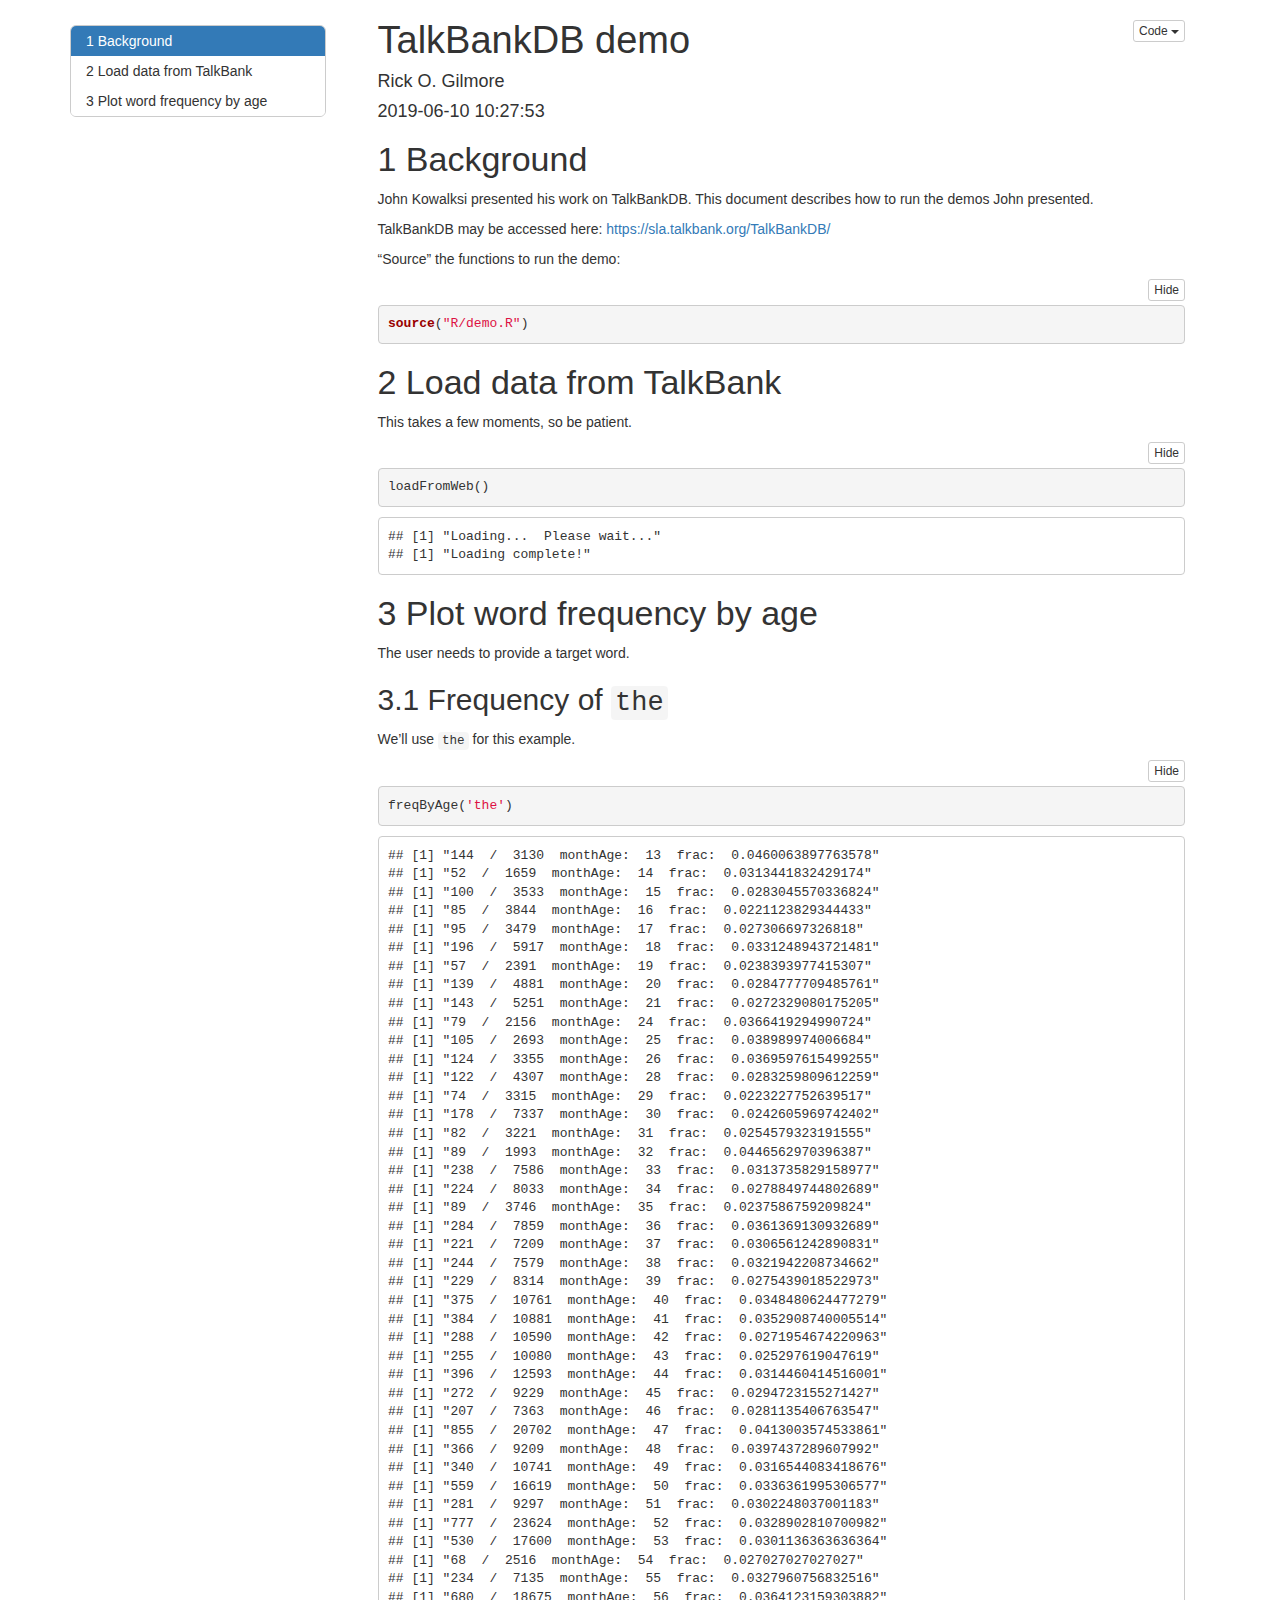
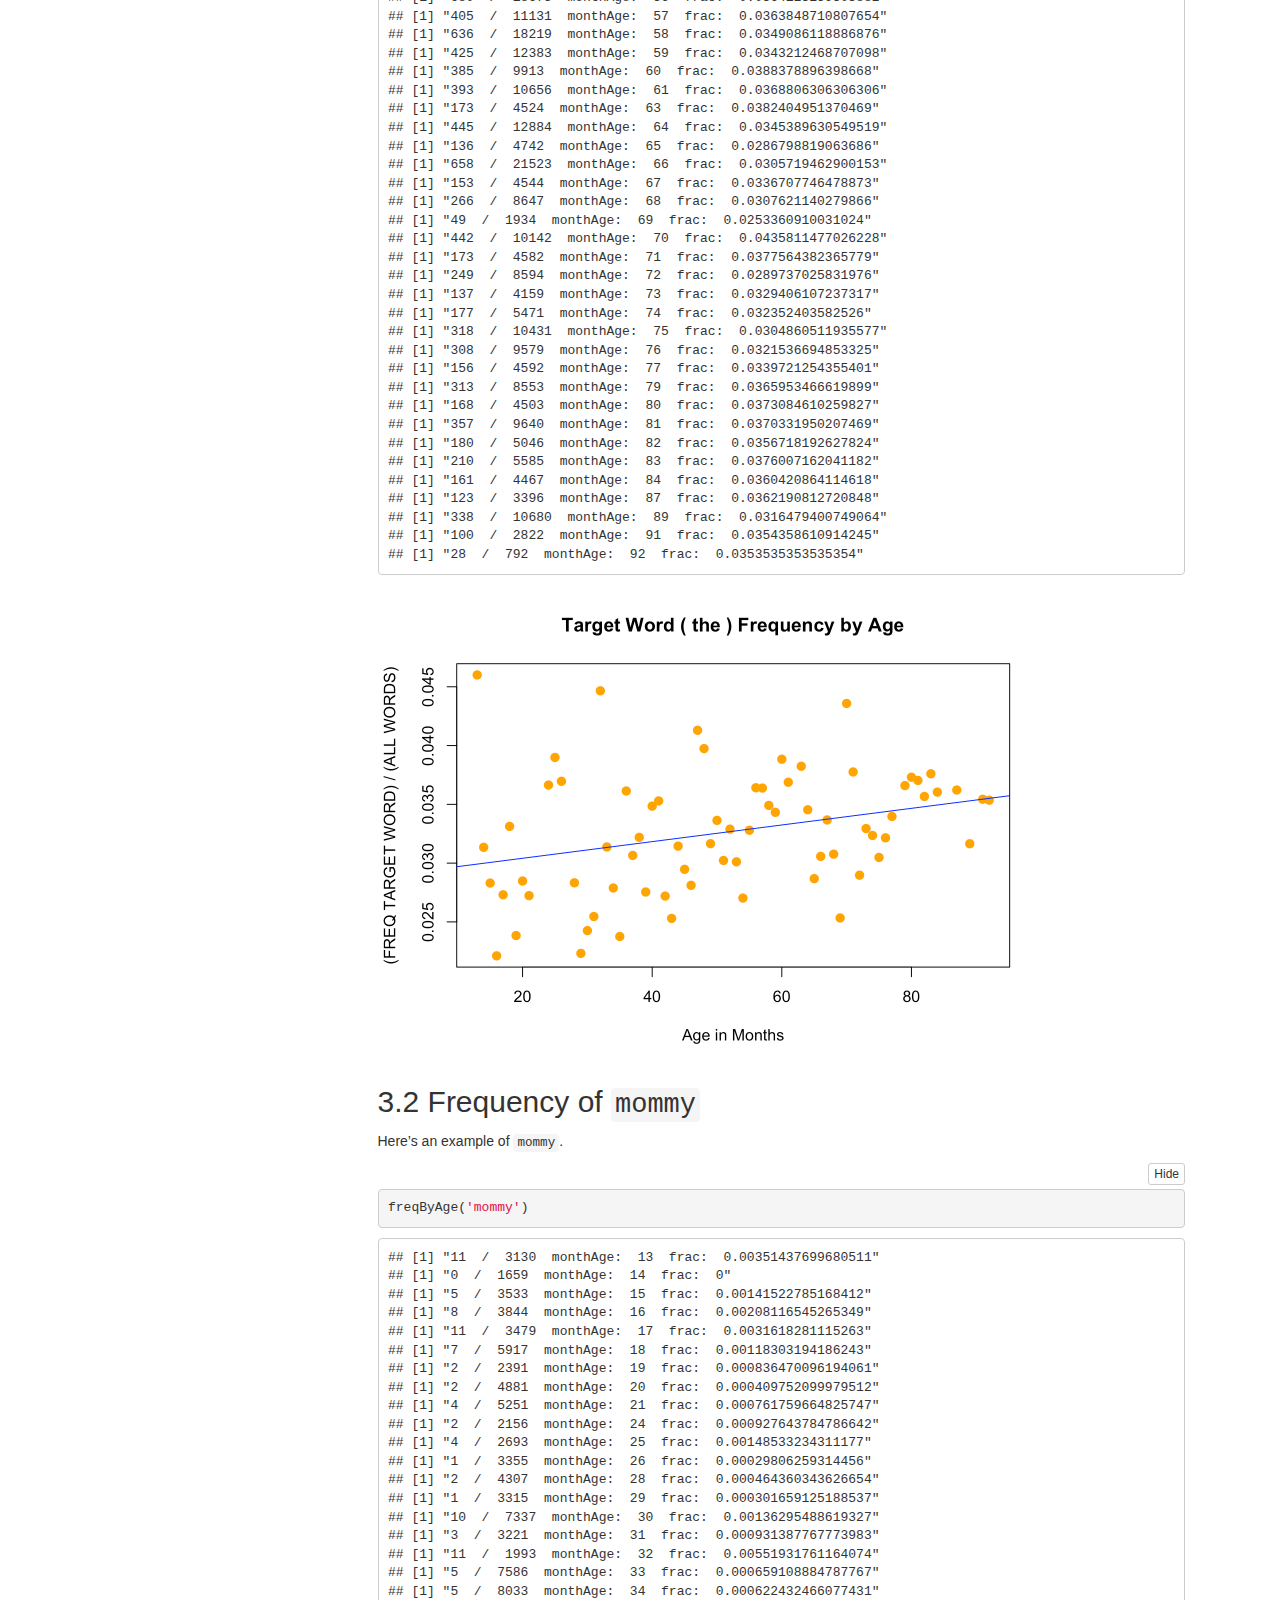
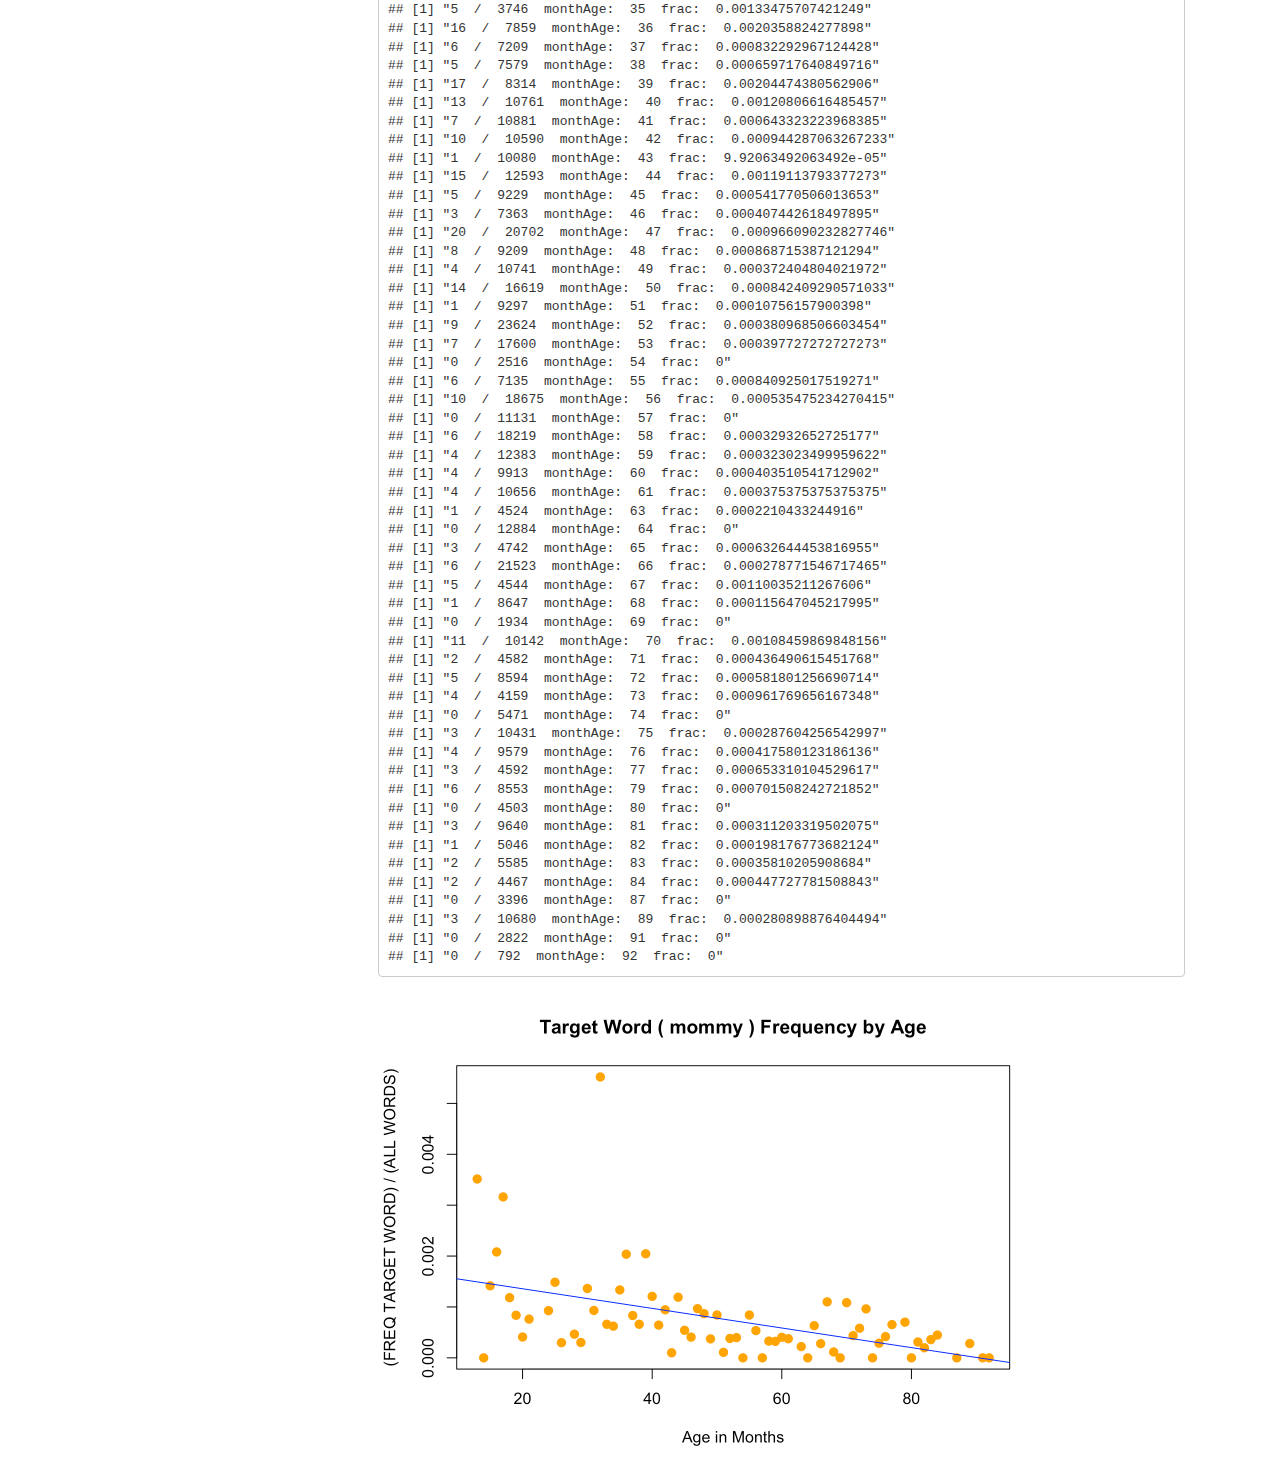
==== commit e479f71e: "Add chunk to source demo.R" ====
--- a/TalkBankDB/index.html
+++ b/TalkBankDB/index.html
@@ -307,7 +307,7 @@
 
 <h1 class="title toc-ignore">TalkBankDB demo</h1>
 <h4 class="author">Rick O. Gilmore</h4>
-<h4 class="date">2019-06-06 13:37:35</h4>
+<h4 class="date">2019-06-10 10:27:53</h4>
 
 </div>
 
@@ -316,6 +316,8 @@
 <h1><span class="header-section-number">1</span> Background</h1>
 <p>John Kowalksi presented his work on TalkBankDB. This document describes how to run the demos John presented.</p>
 <p>TalkBankDB may be accessed here: <a href="https://sla.talkbank.org/TalkBankDB/" class="uri">https://sla.talkbank.org/TalkBankDB/</a></p>
+<p>“Source” the functions to run the demo:</p>
+<pre class="r"><code>source(&quot;R/demo.R&quot;)</code></pre>
 </div>
 <div id="load-data-from-talkbank" class="section level1">
 <h1><span class="header-section-number">2</span> Load data from TalkBank</h1>
